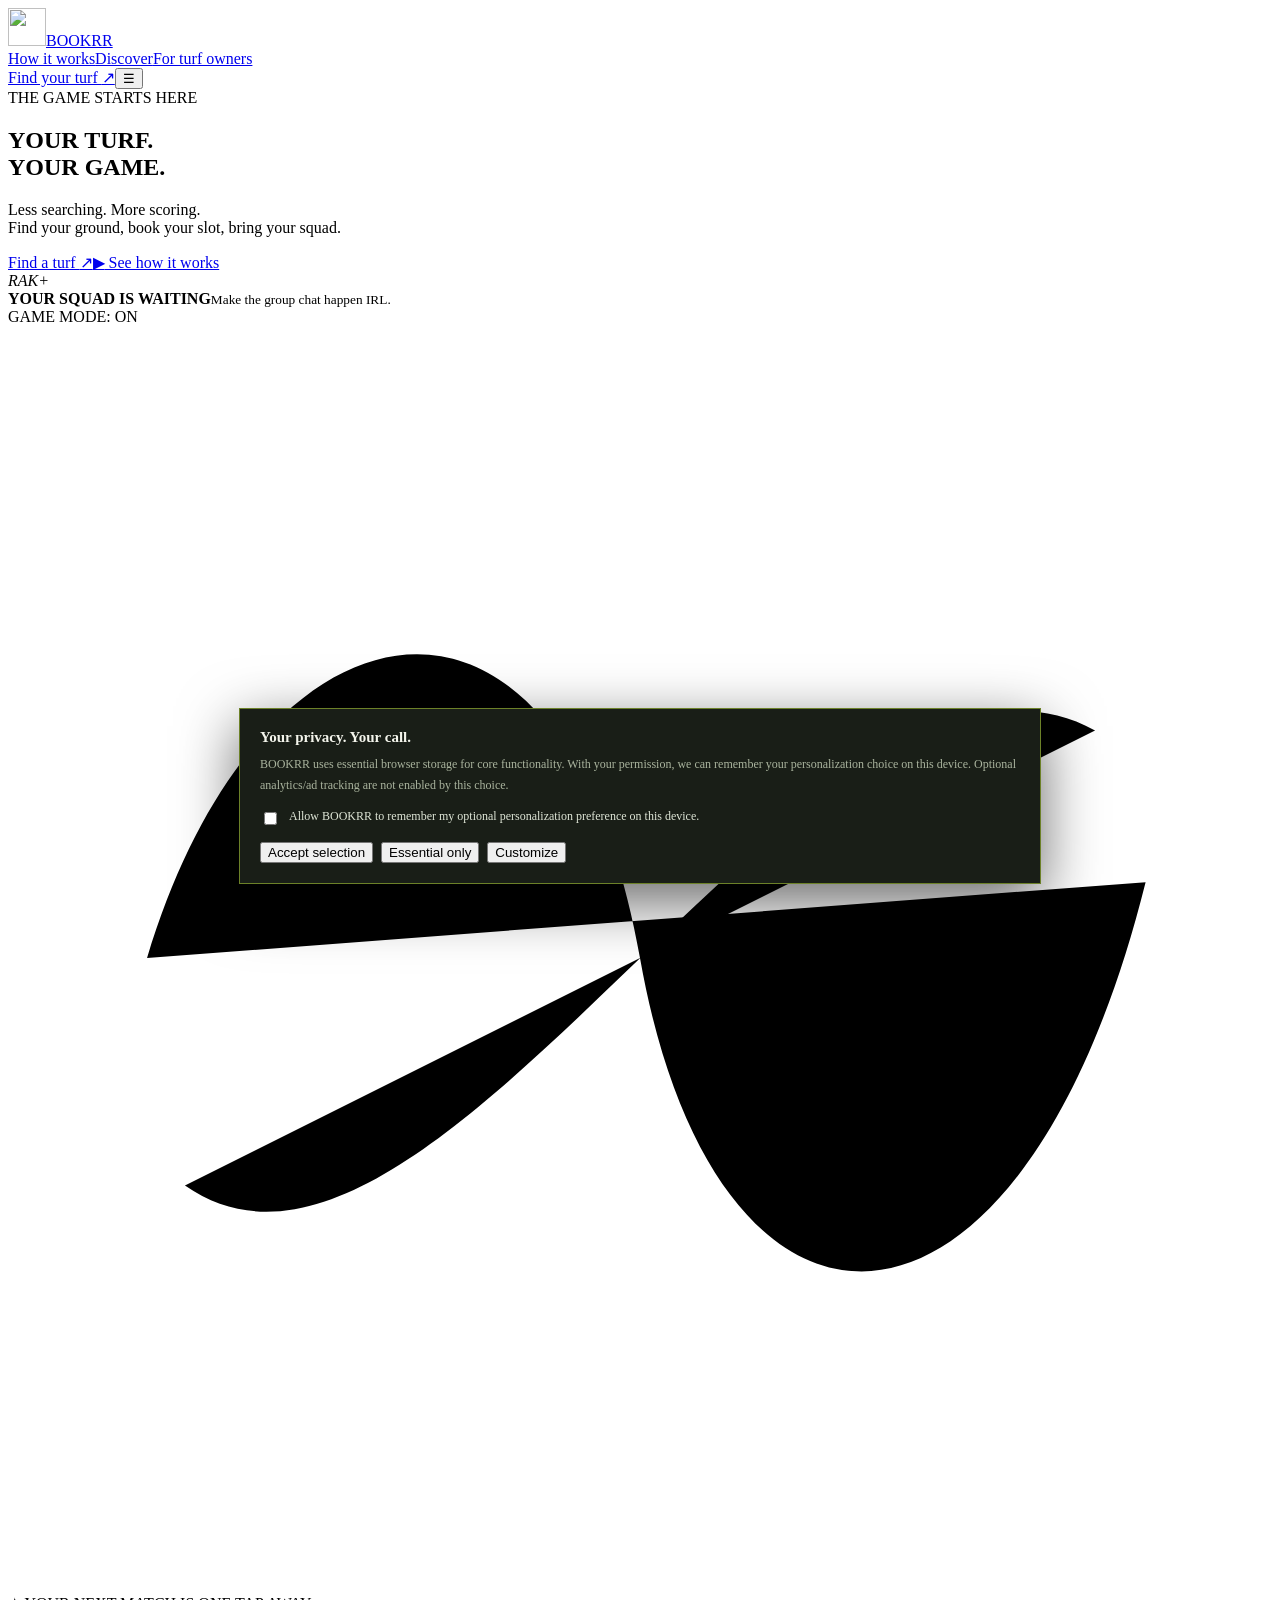
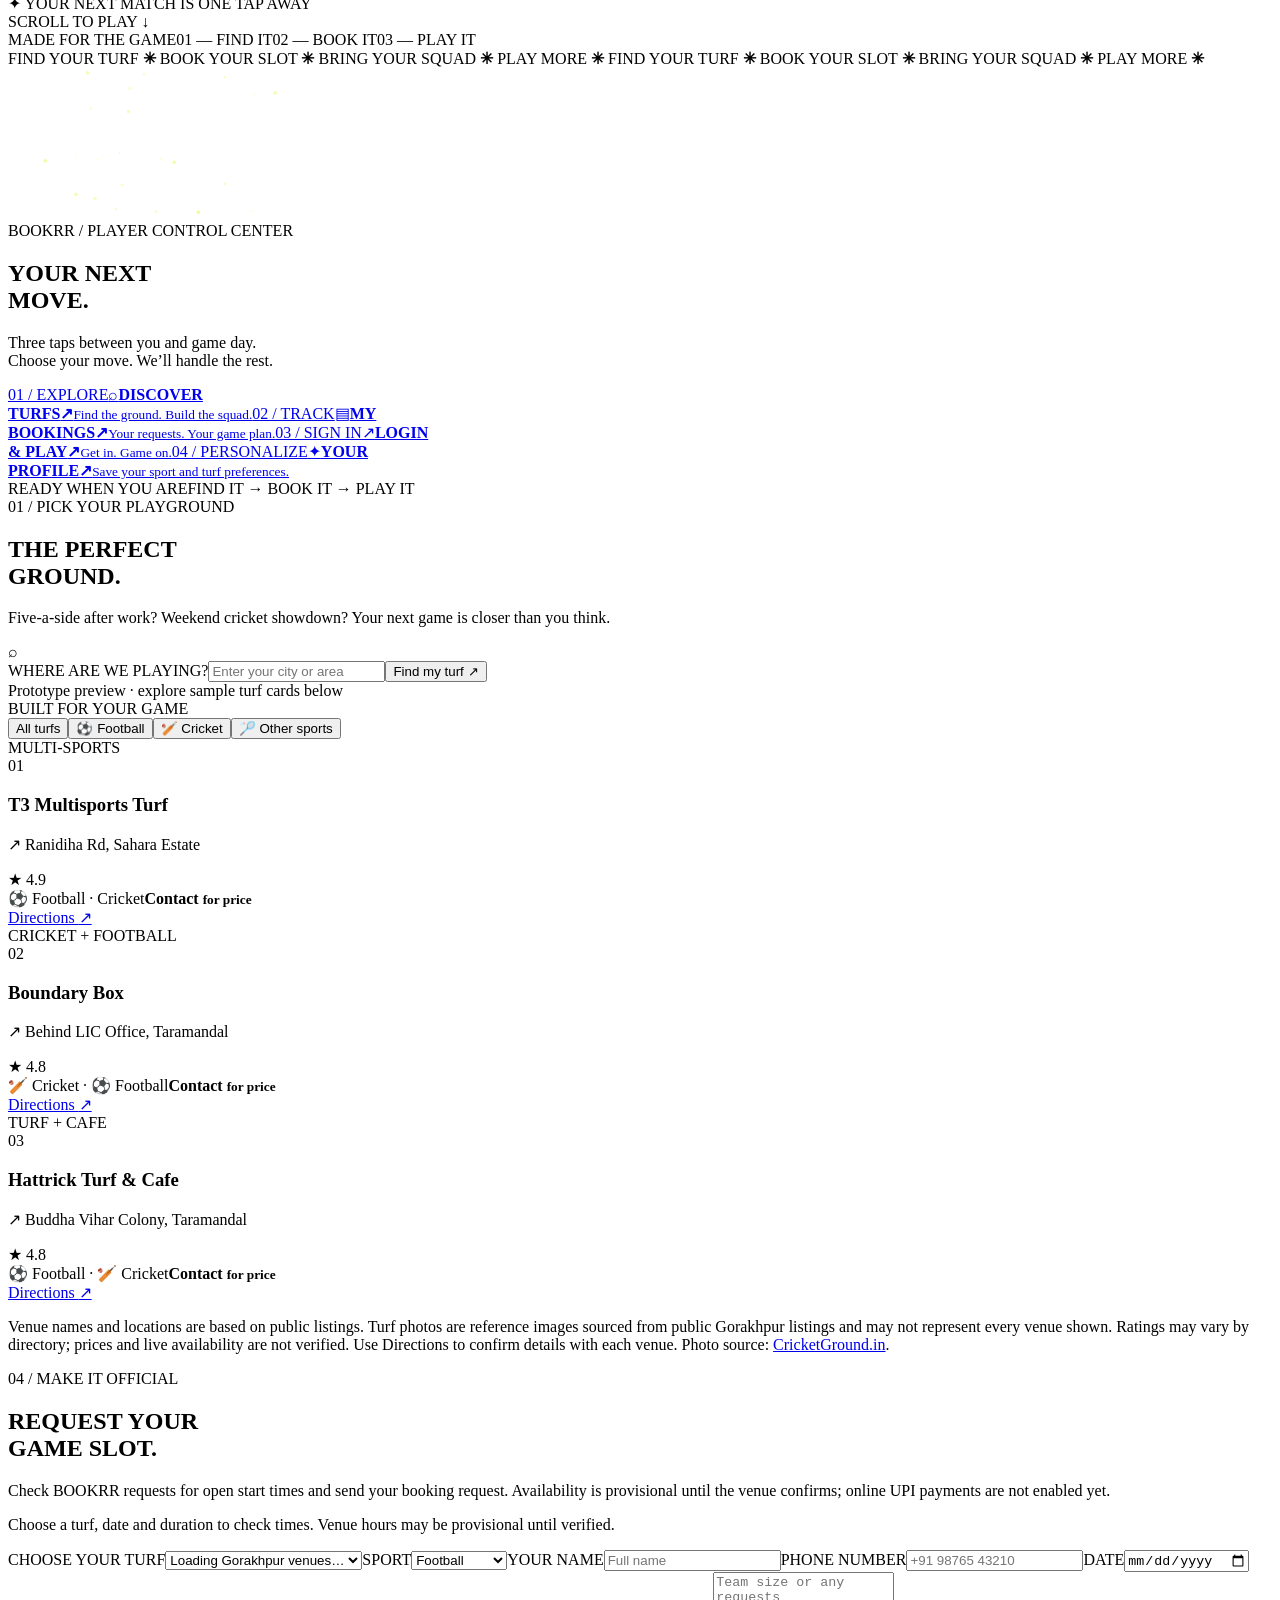
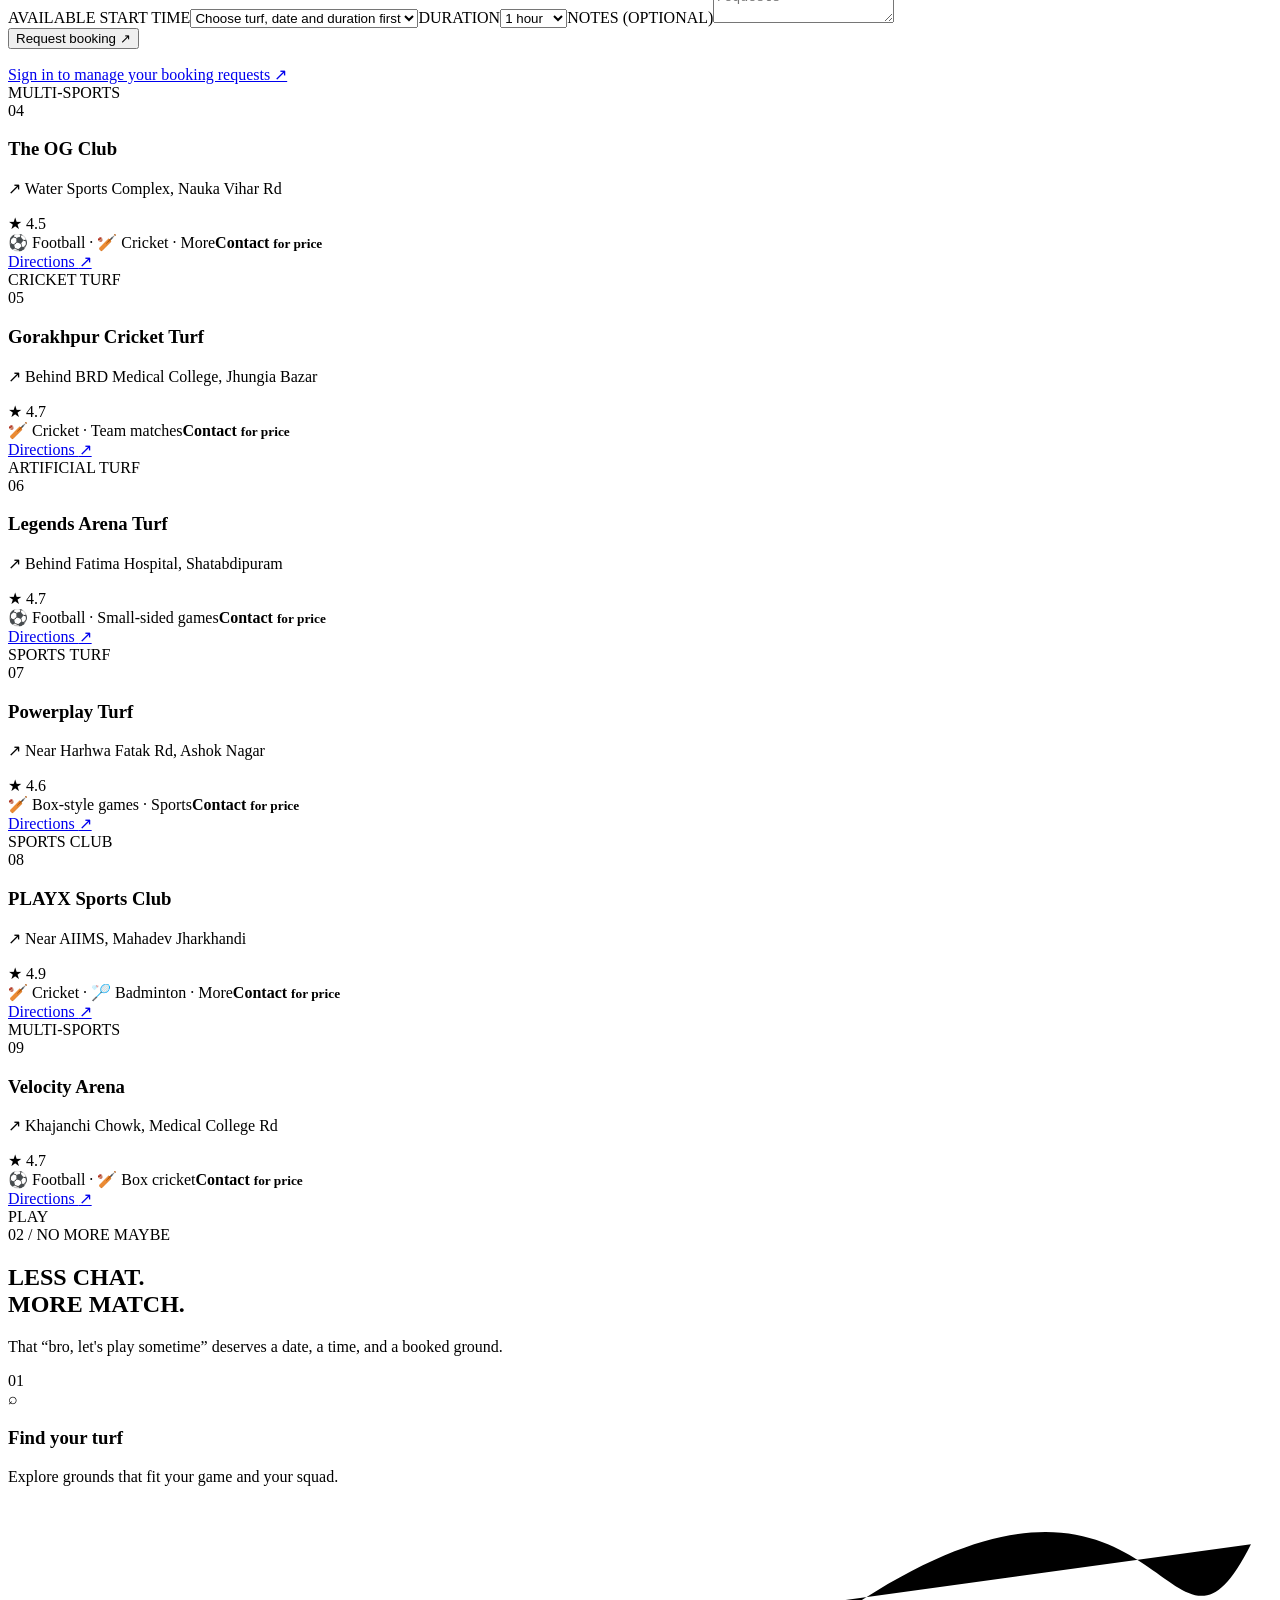
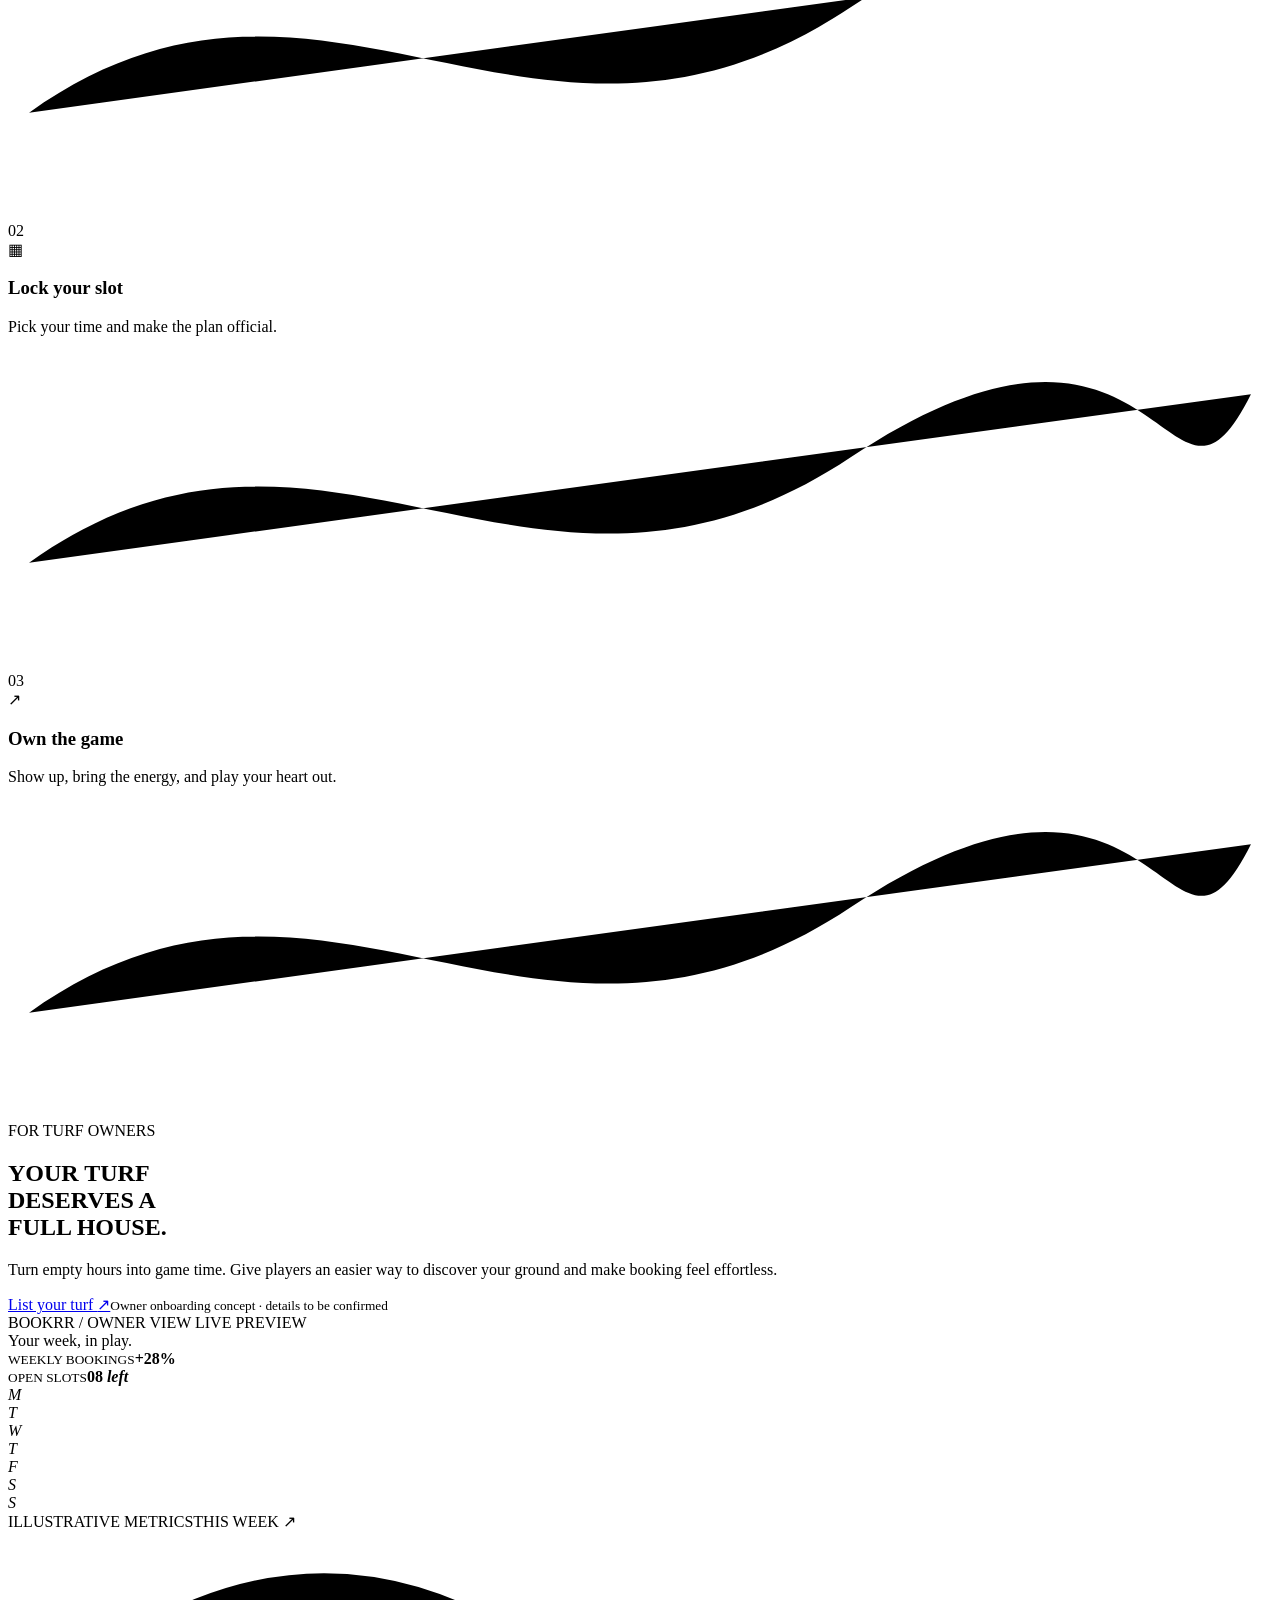
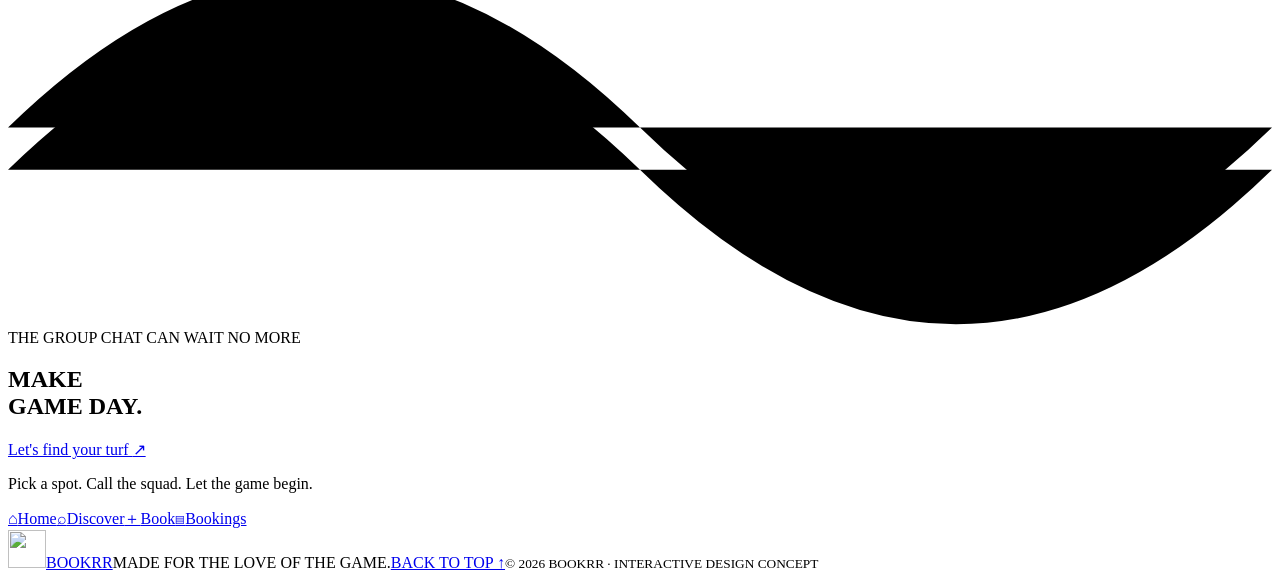
==== public/index.html @ 5f9d7637 "Ask customers for optional profile details and privacy choices for personalized BOOKRR experiences. " ====
<!doctype html>
<html lang="en"><head><meta charset="utf-8"><meta name="viewport" content="width=device-width,initial-scale=1"><meta name="theme-color" content="#10140f"><meta name="mobile-web-app-capable" content="yes"><meta name="apple-mobile-web-app-capable" content="yes"><meta name="apple-mobile-web-app-status-bar-style" content="black-translucent"><meta name="apple-mobile-web-app-title" content="BOOKRR"><link rel="manifest" href="/manifest.webmanifest"><link rel="icon" href="/icon.svg" type="image/svg+xml"><title>BOOKRR — Your turf. Your game.</title><link rel="stylesheet" href="/theme.css"><link rel="preconnect" href="https://fonts.googleapis.com"><link href="https://fonts.googleapis.com/css2?family=Barlow+Condensed:wght@500;600;700;800;900&family=DM+Sans:wght@400;500;600;700&display=swap" rel="stylesheet"><script src="https://cdn.tailwindcss.com"></script><script defer src="/app.js"></script></head><body><div class="grain"></div><nav class="nav"><a class="brand" href="#top"><img class="brand-logo" src="/icon.svg" alt="" width="38" height="38">BOOKRR</a><div class="nav-links"><a href="#how">How it works</a><a href="#discover">Discover</a><a href="/owner.html">For turf owners</a></div><a class="nav-cta" href="#discover">Find your turf <span>↗</span></a><button class="menu-toggle" aria-label="Toggle navigation">☰</button></nav><main id="top"><section class="hero"><div class="hero-copy"><div class="eyebrow"><span class="live-dot"></span> THE GAME STARTS HERE</div><h1>YOUR TURF.<br><span class="outline-word">YOUR</span> <span class="lime-word">GAME.</span></h1><p class="hero-sub">Less searching. More scoring.<br>Find your ground, book your slot, bring your squad.</p><div class="hero-actions"><a class="btn-lime magnetic" href="#discover">Find a turf <span>↗</span></a><a class="play-link" href="#how"><span class="play-icon">▶</span> See how it works</a></div><div class="hero-proof"><div class="avatar-stack"><i>R</i><i>A</i><i>K</i><i>+</i></div><div><strong>YOUR SQUAD IS WAITING</strong><small>Make the group chat happen IRL.</small></div></div></div><div class="hero-art" aria-label="Illustrated football floating over a glowing turf"><div class="orbit orbit-one"></div><div class="orbit orbit-two"></div><div class="art-tag tag-top"><span class="live-dot"></span> GAME MODE: ON</div><div class="stadium-glow"></div><div class="pitch"><div class="pitch-line midline"></div><div class="pitch-circle"></div><div class="pitch-box box-left"></div><div class="pitch-box box-right"></div><svg class="draw-lines" viewBox="0 0 500 500" aria-hidden="true"><path d="M55 250 C100 100 220 80 250 250 S400 420 450 220"/><path d="M70 340 C170 410 320 100 430 160"/></svg></div><div class="ball-wrap"><div class="ball-shadow"></div><div class="ball"><div class="ball-panel"></div><div class="ball-panel p2"></div><div class="ball-panel p3"></div><div class="ball-panel p4"></div></div></div><div class="art-tag tag-bottom"><span>✦</span> YOUR NEXT MATCH IS ONE TAP AWAY</div><div class="scroll-cue">SCROLL TO PLAY <span>↓</span></div></div><div class="hero-bottomline"><span>MADE FOR THE GAME</span><span>01 — FIND IT</span><span>02 — BOOK IT</span><span>03 — PLAY IT</span></div></section><div class="ticker" aria-label="Find. Book. Play."><div class="ticker-track"><span>FIND YOUR TURF <b>✳</b> BOOK YOUR SLOT <b>✳</b> BRING YOUR SQUAD <b>✳</b> PLAY MORE <b>✳</b> FIND YOUR TURF <b>✳</b> BOOK YOUR SLOT <b>✳</b> BRING YOUR SQUAD <b>✳</b> PLAY MORE <b>✳</b></div></div><section class="play-hub" id="play-hub"><canvas id="hubFx" aria-hidden="true"></canvas><div class="hub-gridlines" aria-hidden="true"></div><div class="hub-inner"><div class="eyebrow"><span class="live-dot"></span> BOOKRR / PLAYER CONTROL CENTER</div><div class="hub-heading"><h2>YOUR NEXT<br><span>MOVE.</span></h2><p>Three taps between you and game day.<br>Choose your move. We’ll handle the rest.</p></div><div class="hub-cards"><a class="hub-card hub-discover" href="#discover"><span class="hub-card-no">01 / EXPLORE</span><span class="hub-card-icon">⌕</span><strong>DISCOVER<br>TURFS<span class="hub-arrow">↗</span></strong><small>Find the ground. Build the squad.</small><span class="hub-card-line"></span></a><a class="hub-card hub-bookings" href="/my-bookings.html"><span class="hub-card-no">02 / TRACK</span><span class="hub-card-icon">▤</span><strong>MY<br>BOOKINGS<span class="hub-arrow">↗</span></strong><small>Your requests. Your game plan.</small><span class="hub-card-line"></span></a><a class="hub-card hub-login" href="/login?next=%2Fmy-bookings.html"><span class="hub-card-no">03 / SIGN IN</span><span class="hub-card-icon">↗</span><strong>LOGIN<br>&amp; PLAY<span class="hub-arrow">↗</span></strong><small>Get in. Game on.</small><span class="hub-card-line"></span></a><a class="hub-card hub-login" href="/profile.html"><span class="hub-card-no">04 / PERSONALIZE</span><span class="hub-card-icon">✦</span><strong>YOUR<br>PROFILE<span class="hub-arrow">↗</span></strong><small>Save your sport and turf preferences.</small><span class="hub-card-line"></span></a></div><div class="hub-footer"><span><i></i> READY WHEN YOU ARE</span><span>FIND IT <b>→</b> BOOK IT <b>→</b> PLAY IT</span></div></div></section><section class="section discover" id="discover"><div class="section-head reveal"><div><div class="eyebrow">01 / PICK YOUR PLAYGROUND</div><h2>THE PERFECT<br><span class="lime-word">GROUND.</span></h2></div><p>Five-a-side after work? Weekend cricket showdown? Your next game is closer than you think.</p></div><div class="search-panel reveal"><div class="search-icon">⌕</div><label for="city">WHERE ARE WE PLAYING?</label><input id="city" type="text" placeholder="Enter your city or area" autocomplete="address-level2"><button id="searchBtn" class="btn-lime">Find my turf <span>↗</span></button><div id="searchNote" class="search-note" aria-live="polite">Prototype preview · explore sample turf cards below</div></div><div class="filter-row reveal"><span>BUILT FOR YOUR GAME</span><div class="filters"><button class="filter active" data-filter="all">All turfs</button><button class="filter" data-filter="football">⚽ Football</button><button class="filter" data-filter="cricket">🏏 Cricket</button><button class="filter" data-filter="box">🏸 Other sports</button></div></div><div class="turf-grid"><article class="turf-card reveal" data-sport="football"><div class="turf-image image-one photo-turf photo-day"><span class="image-chip">MULTI-SPORTS</span><div class="mini-pitch"><span></span></div><span class="image-number">01</span></div><div class="turf-info"><div><h3>T3 Multisports Turf</h3><p>↗ Ranidiha Rd, Sahara Estate</p></div><span class="rating">★ 4.9</span></div><div class="turf-meta"><span>⚽ Football · Cricket</span><strong>Contact <small>for price</small></strong></div><a class="card-book" href="https://www.google.com/maps/search/?api=1&query=T3+Multisports+Turf+Gorakhpur" target="_blank" rel="noopener">Directions <span>↗</span></a></article><article class="turf-card reveal" data-sport="cricket"><div class="turf-image image-two photo-turf photo-night"><span class="image-chip">CRICKET + FOOTBALL</span><div class="mini-pitch cricket-pitch"><span></span></div><span class="image-number">02</span></div><div class="turf-info"><div><h3>Boundary Box</h3><p>↗ Behind LIC Office, Taramandal</p></div><span class="rating">★ 4.8</span></div><div class="turf-meta"><span>🏏 Cricket · ⚽ Football</span><strong>Contact <small>for price</small></strong></div><a class="card-book" href="https://www.google.com/maps/search/?api=1&query=Boundary+Box+Taramandal+Gorakhpur" target="_blank" rel="noopener">Directions <span>↗</span></a></article><article class="turf-card reveal" data-sport="football"><div class="turf-image image-three photo-turf photo-day"><span class="image-chip">TURF + CAFE</span><div class="mini-pitch"><span></span></div><span class="image-number">03</span></div><div class="turf-info"><div><h3>Hattrick Turf &amp; Cafe</h3><p>↗ Buddha Vihar Colony, Taramandal</p></div><span class="rating">★ 4.8</span></div><div class="turf-meta"><span>⚽ Football · 🏏 Cricket</span><strong>Contact <small>for price</small></strong></div><a class="card-book" href="https://www.google.com/maps/search/?api=1&query=Hattrick+Turf+and+Cafe+Gorakhpur" target="_blank" rel="noopener">Directions <span>↗</span></a></article></div><p class="demo-disclaimer">Venue names and locations are based on public listings. Turf photos are reference images sourced from public Gorakhpur listings and may not represent every venue shown. Ratings may vary by directory; prices and live availability are not verified. Use Directions to confirm details with each venue. Photo source: <a href="https://cricketground.in/cricket-grounds-in-gorakhpur" target="_blank" rel="noopener">CricketGround.in</a>.</p><section class="booking-panel reveal" id="book"><div class="eyebrow">04 / MAKE IT OFFICIAL</div><h2>REQUEST YOUR<br><span class="lime-word">GAME SLOT.</span></h2><p class="booking-intro">Check BOOKRR requests for open start times and send your booking request. Availability is provisional until the venue confirms; online UPI payments are not enabled yet.</p><p id="availabilityNote" class="search-note" aria-live="polite">Choose a turf, date and duration to check times. Venue hours may be provisional until verified.</p><form id="bookingForm"><div class="booking-fields"><label>CHOOSE YOUR TURF<select id="venueSelect" name="venue_id" required><option value="">Loading Gorakhpur venues…</option></select></label><label>SPORT<select id="sportSelect" name="sport" required><option value="Football">Football</option><option value="Cricket">Cricket</option><option value="Badminton">Badminton</option><option value="Other sports">Other sports</option></select></label><label>YOUR NAME<input name="customer_name" required minlength="2" maxlength="80" autocomplete="name" placeholder="Full name"></label><label>PHONE NUMBER<input name="contact_phone" required inputmode="tel" autocomplete="tel" placeholder="+91 98765 43210"></label><label>DATE<input name="booking_date" id="bookingDate" type="date" required></label><label>AVAILABLE START TIME<select name="start_time" id="startTimeSelect" required><option value="">Choose turf, date and duration first</option></select></label><label>DURATION<select name="duration_hours"><option value="1">1 hour</option><option value="2">2 hours</option><option value="3">3 hours</option><option value="4">4 hours</option></select></label><label class="wide-field">NOTES (OPTIONAL)<textarea name="notes" maxlength="500" rows="3" placeholder="Team size or any requests"></textarea></label></div><button class="btn-lime booking-submit" type="submit">Request booking <span>↗</span></button><p id="bookingMessage" class="booking-message" role="status" aria-live="polite"></p></form><a class="my-bookings-link" href="/login?next=%2Fmy-bookings">Sign in to manage your booking requests ↗</a></section><div class="turf-grid more-turfs"><article class="turf-card reveal" data-sport="football"><div class="turf-image image-one photo-turf photo-day"><span class="image-chip">MULTI-SPORTS</span><div class="mini-pitch"><span></span></div><span class="image-number">04</span></div><div class="turf-info"><div><h3>The OG Club</h3><p>↗ Water Sports Complex, Nauka Vihar Rd</p></div><span class="rating">★ 4.5</span></div><div class="turf-meta"><span>⚽ Football · 🏏 Cricket · More</span><strong>Contact <small>for price</small></strong></div><a class="card-book" href="https://www.google.com/maps/search/?api=1&query=The+OG+Club+Multi+Sports+Arena+Gorakhpur" target="_blank" rel="noopener">Directions <span>↗</span></a></article><article class="turf-card reveal" data-sport="cricket"><div class="turf-image image-two photo-turf photo-night"><span class="image-chip">CRICKET TURF</span><div class="mini-pitch cricket-pitch"><span></span></div><span class="image-number">05</span></div><div class="turf-info"><div><h3>Gorakhpur Cricket Turf</h3><p>↗ Behind BRD Medical College, Jhungia Bazar</p></div><span class="rating">★ 4.7</span></div><div class="turf-meta"><span>🏏 Cricket · Team matches</span><strong>Contact <small>for price</small></strong></div><a class="card-book" href="https://www.google.com/maps/search/?api=1&query=Gorakhpur+Cricket+Turf+BRD+Medical+College" target="_blank" rel="noopener">Directions <span>↗</span></a></article><article class="turf-card reveal" data-sport="football"><div class="turf-image image-three photo-turf photo-day"><span class="image-chip">ARTIFICIAL TURF</span><div class="mini-pitch"><span></span></div><span class="image-number">06</span></div><div class="turf-info"><div><h3>Legends Arena Turf</h3><p>↗ Behind Fatima Hospital, Shatabdipuram</p></div><span class="rating">★ 4.7</span></div><div class="turf-meta"><span>⚽ Football · Small-sided games</span><strong>Contact <small>for price</small></strong></div><a class="card-book" href="https://www.google.com/maps/search/?api=1&query=Legends+Arena+Turf+Gorakhpur" target="_blank" rel="noopener">Directions <span>↗</span></a></article><article class="turf-card reveal" data-sport="cricket"><div class="turf-image image-two photo-turf photo-night"><span class="image-chip">SPORTS TURF</span><div class="mini-pitch cricket-pitch"><span></span></div><span class="image-number">07</span></div><div class="turf-info"><div><h3>Powerplay Turf</h3><p>↗ Near Harhwa Fatak Rd, Ashok Nagar</p></div><span class="rating">★ 4.6</span></div><div class="turf-meta"><span>🏏 Box-style games · Sports</span><strong>Contact <small>for price</small></strong></div><a class="card-book" href="https://www.google.com/maps/search/?api=1&query=Powerplay+Turf+Gorakhpur" target="_blank" rel="noopener">Directions <span>↗</span></a></article><article class="turf-card reveal" data-sport="cricket"><div class="turf-image image-three photo-turf photo-day"><span class="image-chip">SPORTS CLUB</span><div class="mini-pitch cricket-pitch"><span></span></div><span class="image-number">08</span></div><div class="turf-info"><div><h3>PLAYX Sports Club</h3><p>↗ Near AIIMS, Mahadev Jharkhandi</p></div><span class="rating">★ 4.9</span></div><div class="turf-meta"><span>🏏 Cricket · 🏸 Badminton · More</span><strong>Contact <small>for price</small></strong></div><a class="card-book" href="https://www.google.com/maps/search/?api=1&query=PLAYX+Sports+Club+Gorakhpur" target="_blank" rel="noopener">Directions <span>↗</span></a></article><article class="turf-card reveal" data-sport="football"><div class="turf-image image-one photo-turf photo-day"><span class="image-chip">MULTI-SPORTS</span><div class="mini-pitch"><span></span></div><span class="image-number">09</span></div><div class="turf-info"><div><h3>Velocity Arena</h3><p>↗ Khajanchi Chowk, Medical College Rd</p></div><span class="rating">★ 4.7</span></div><div class="turf-meta"><span>⚽ Football · 🏏 Box cricket</span><strong>Contact <small>for price</small></strong></div><a class="card-book" href="https://www.google.com/maps/search/?api=1&query=Velocity+Arena+Gorakhpur" target="_blank" rel="noopener">Directions <span>↗</span></a></article></div></section><section class="manifesto" id="how"><div class="manifesto-back">PLAY</div><div class="manifesto-inner reveal"><div class="eyebrow">02 / NO MORE MAYBE</div><h2>LESS CHAT.<br><span class="lime-word">MORE MATCH.</span></h2><p>That “bro, let's play sometime” deserves a date, a time, and a booked ground.</p><div class="steps"><div class="step"><span class="step-num">01</span><div class="step-icon">⌕</div><h3>Find your turf</h3><p>Explore grounds that fit your game and your squad.</p><svg viewBox="0 0 120 30"><path d="M2 20 C30 0 50 30 80 10 S110 20 118 4"/></svg></div><div class="step"><span class="step-num">02</span><div class="step-icon">▦</div><h3>Lock your slot</h3><p>Pick your time and make the plan official.</p><svg viewBox="0 0 120 30"><path d="M2 20 C30 0 50 30 80 10 S110 20 118 4"/></svg></div><div class="step"><span class="step-num">03</span><div class="step-icon">↗</div><h3>Own the game</h3><p>Show up, bring the energy, and play your heart out.</p><svg viewBox="0 0 120 30"><path d="M2 20 C30 0 50 30 80 10 S110 20 118 4"/></svg></div></div></div></section><section class="owners" id="owners"><div class="owner-orb"></div><div class="owner-copy reveal"><div class="eyebrow"><span class="live-dot"></span> FOR TURF OWNERS</div><h2>YOUR TURF<br>DESERVES A<br><span class="lime-word">FULL HOUSE.</span></h2><p>Turn empty hours into game time. Give players an easier way to discover your ground and make booking feel effortless.</p><a class="btn-dark magnetic" href="mailto:hello@bookrr.in?subject=BOOKRR%20Turf%20Owner%20Enquiry">List your turf <span>↗</span></a><small>Owner onboarding concept · details to be confirmed</small></div><div class="owner-dashboard reveal"><div class="dash-top"><span>BOOKRR / OWNER VIEW</span><span class="dash-live"><i></i> LIVE PREVIEW</span></div><div class="dash-title">Your week, in play.</div><div class="dash-stats"><div><small>WEEKLY BOOKINGS</small><strong>+28%</strong></div><div><small>OPEN SLOTS</small><strong>08 <em>left</em></strong></div></div><div class="bar-chart" aria-label="Illustrative weekly booking activity"><div style="height:35%"><i>M</i></div><div style="height:55%"><i>T</i></div><div style="height:44%"><i>W</i></div><div style="height:78%"><i>T</i></div><div style="height:64%"><i>F</i></div><div class="bar-hot" style="height:95%"><i>S</i></div><div style="height:72%"><i>S</i></div></div><div class="dash-foot"><span>ILLUSTRATIVE METRICS</span><span>THIS WEEK ↗</span></div></div></section><section class="final-cta"><div class="cta-lines" aria-hidden="true"><svg viewBox="0 0 900 280"><path d="M0 140 Q225 -80 450 140 T900 140"/><path d="M0 170 Q225 -50 450 170 T900 170"/></svg></div><div class="eyebrow reveal">THE GROUP CHAT CAN WAIT NO MORE</div><h2 class="reveal">MAKE<br><span>GAME DAY.</span></h2><a class="btn-lime magnetic reveal" href="#discover">Let's find your turf <span>↗</span></a><p class="reveal">Pick a spot. Call the squad. Let the game begin.</p></section></main><nav class="app-tabbar" aria-label="App navigation"><a href="#top"><span>⌂</span>Home</a><a href="#discover"><span>⌕</span>Discover</a><a href="#book"><span>＋</span>Book</a><a href="/my-bookings"><span>▤</span>Bookings</a><button id="installApp" type="button" hidden><span>↓</span>Install</button></nav><footer><a class="brand" href="#top"><img class="brand-logo" src="/icon.svg" alt="" width="38" height="38">BOOKRR</a><span>MADE FOR THE LOVE OF THE GAME.</span><a href="#top">BACK TO TOP ↑</a><small>© 2026 BOOKRR · INTERACTIVE DESIGN CONCEPT</small></footer><div style="position:fixed;z-index:100;left:16px;right:16px;bottom:16px;max-width:760px;margin:auto;padding:20px;background:#191e17;border:1px solid #d5ff3f70;box-shadow:0 18px 60px #0009" id="privacyPanel" hidden><strong style="display:block;font-size:15px;color:#f3f4eb">Your privacy. Your call.</strong><p style="font-size:12px;line-height:1.7;color:#aab49e;margin:8px 0 14px">BOOKRR uses essential browser storage for core functionality. With your permission, we can remember your personalization choice on this device. Optional analytics/ad tracking are not enabled by this choice.</p><label style="display:flex;gap:9px;align-items:flex-start;color:#dfe6d7;font-size:12px;margin:0 0 14px"><input id="personalizeConsent" type="checkbox" style="accent-color:#d5ff3f;margin-top:3px"> Allow BOOKRR to remember my optional personalization preference on this device.</label><div style="display:flex;gap:8px;flex-wrap:wrap"><button id="privacyAccept" class="btn-lime" type="button">Accept selection</button><button id="privacyEssential" class="btn-dark" type="button">Essential only</button><button id="privacySettings" class="btn-dark" type="button">Customize</button></div></div><div class="toast" id="toast" role="status" aria-live="polite"></div><script>(()=>{const canvas=document.getElementById('hubFx');if(!canvas)return;const ctx=canvas.getContext('2d');if(!ctx)return;const reduced=window.matchMedia('(prefers-reduced-motion: reduce)').matches;let w=0,h=0,particles=[],last=0,raf=0;const resize=()=>{const r=canvas.getBoundingClientRect(),d=Math.min(window.devicePixelRatio||1,1.5);w=r.width;h=r.height;canvas.width=Math.round(w*d);canvas.height=Math.round(h*d);ctx.setTransform(d,0,0,d,0,0);particles=Array.from({length:Math.min(65,Math.max(24,Math.floor(w/14)))},()=>({x:Math.random()*w,y:Math.random()*h,vx:(Math.random()-.5)*.28,vy:-.12-Math.random()*.35,r:.5+Math.random()*1.5,a:.12+Math.random()*.35}))};const draw=t=>{raf=requestAnimationFrame(draw);if(reduced||t-last<1000/30)return;last=t;ctx.clearRect(0,0,w,h);for(const p of particles){p.x+=p.vx;p.y+=p.vy;if(p.y<-5){p.y=h+5;p.x=Math.random()*w}if(p.x<-5)p.x=w+5;if(p.x>w+5)p.x=-5;ctx.beginPath();ctx.arc(p.x,p.y,p.r,0,Math.PI*2);ctx.fillStyle='rgba(213,255,63,'+p.a+')';ctx.fill()}ctx.strokeStyle='rgba(213,255,63,.055)';ctx.lineWidth=.6;for(let i=0;i<particles.length;i++){for(let j=i+1;j<particles.length;j++){const a=particles[i],b=particles[j],dx=a.x-b.x,dy=a.y-b.y,dist=Math.hypot(dx,dy);if(dist<85){ctx.globalAlpha=(1-dist/85)*.35;ctx.beginPath();ctx.moveTo(a.x,a.y);ctx.lineTo(b.x,b.y);ctx.stroke()}}}ctx.globalAlpha=1};resize();window.addEventListener('resize',resize,{passive:true});if(!reduced)raf=requestAnimationFrame(draw);else{ctx.fillStyle='rgba(213,255,63,.25)';particles.forEach(p=>{ctx.beginPath();ctx.arc(p.x,p.y,p.r,0,Math.PI*2);ctx.fill()})}window.addEventListener('pagehide',()=>cancelAnimationFrame(raf),{once:true})})();</script><script>(()=>{const panel=document.getElementById('privacyPanel'),check=document.getElementById('personalizeConsent');if(!panel||!check)return;const key='bookrr_privacy_choice_v1';let saved=null;try{saved=localStorage.getItem(key)}catch{}if(!saved)panel.hidden=false;else{try{check.checked=JSON.parse(saved).personalization===true}catch{panel.hidden=false}}const save=personalization=>{try{localStorage.setItem(key,JSON.stringify({essential:true,personalization:!!personalization,updatedAt:new Date().toISOString()}));panel.hidden=true}catch{panel.hidden=true}};document.getElementById('privacyAccept').addEventListener('click',()=>save(check.checked));document.getElementById('privacyEssential').addEventListener('click',()=>{check.checked=false;save(false)});document.getElementById('privacySettings').addEventListener('click',()=>{check.focus();check.parentElement.style.outline='1px solid #d5ff3f';check.parentElement.style.padding='8px';});})();</script></body></html>
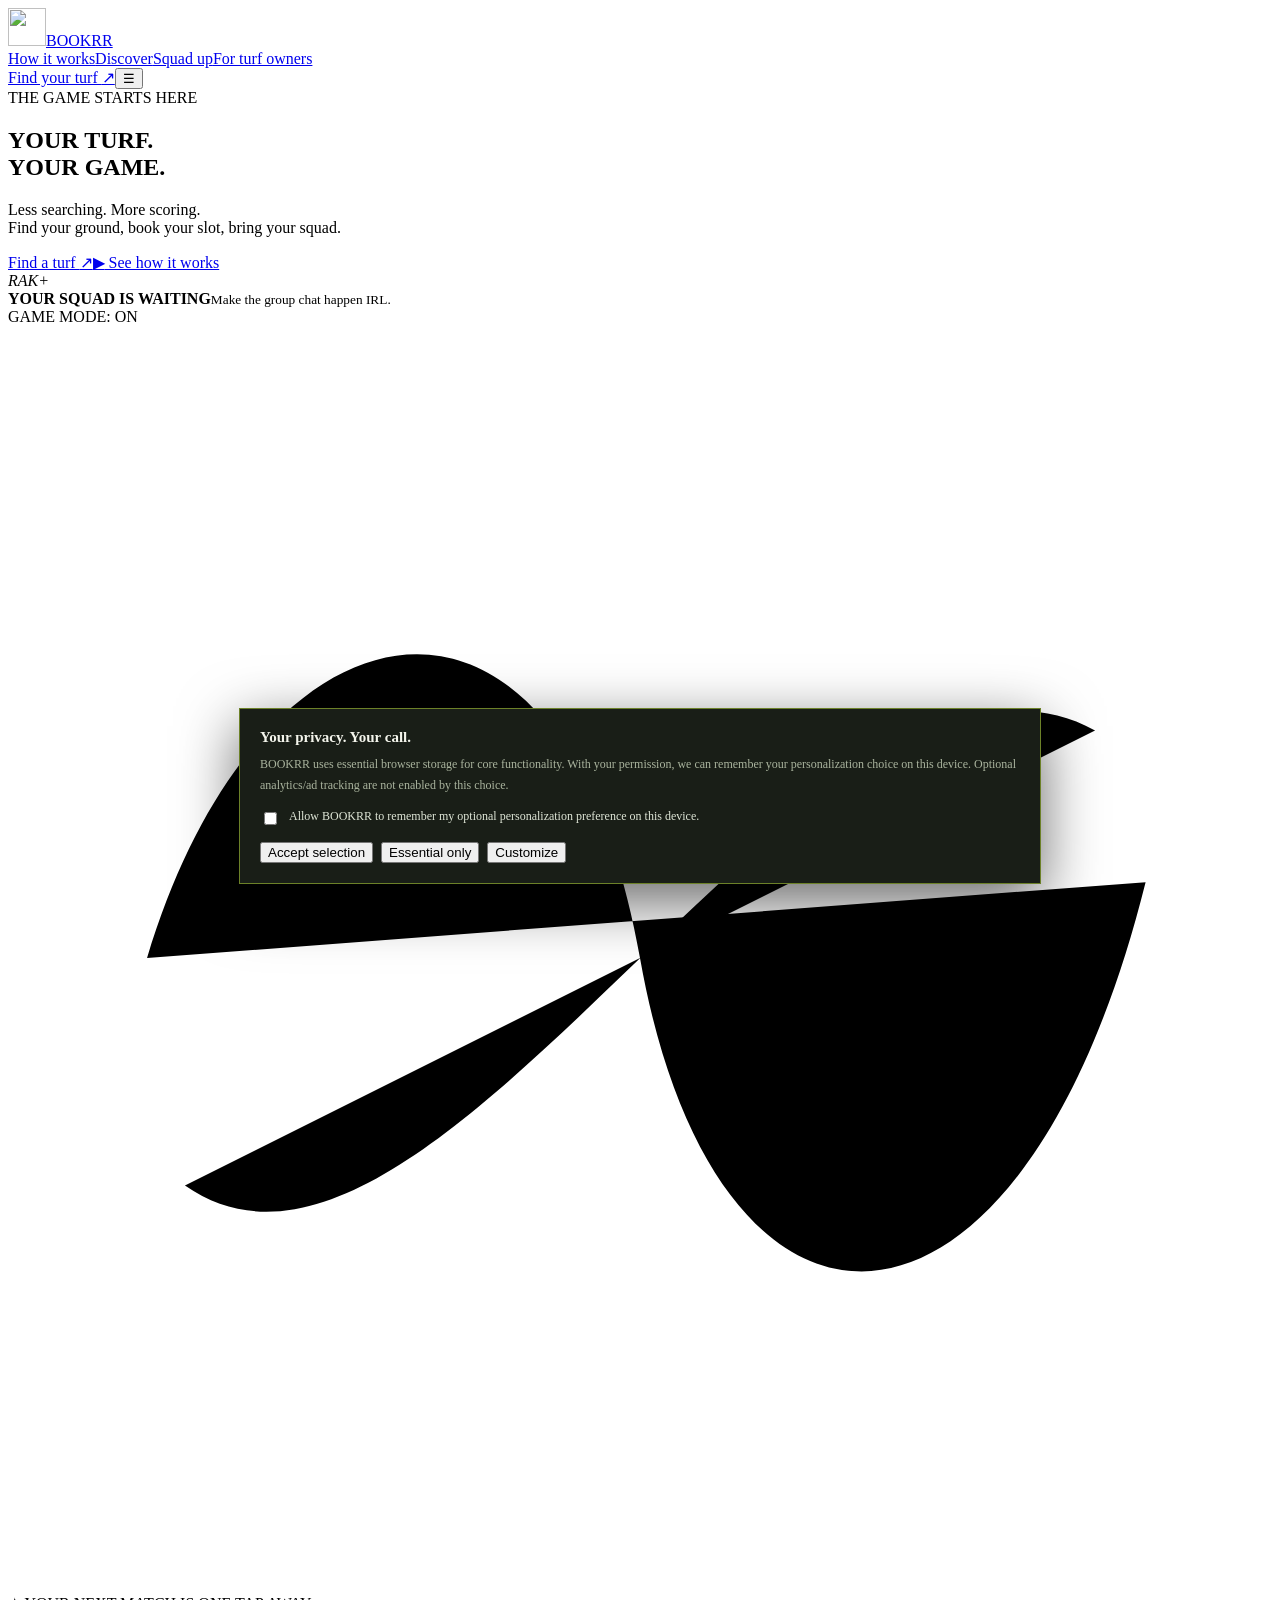
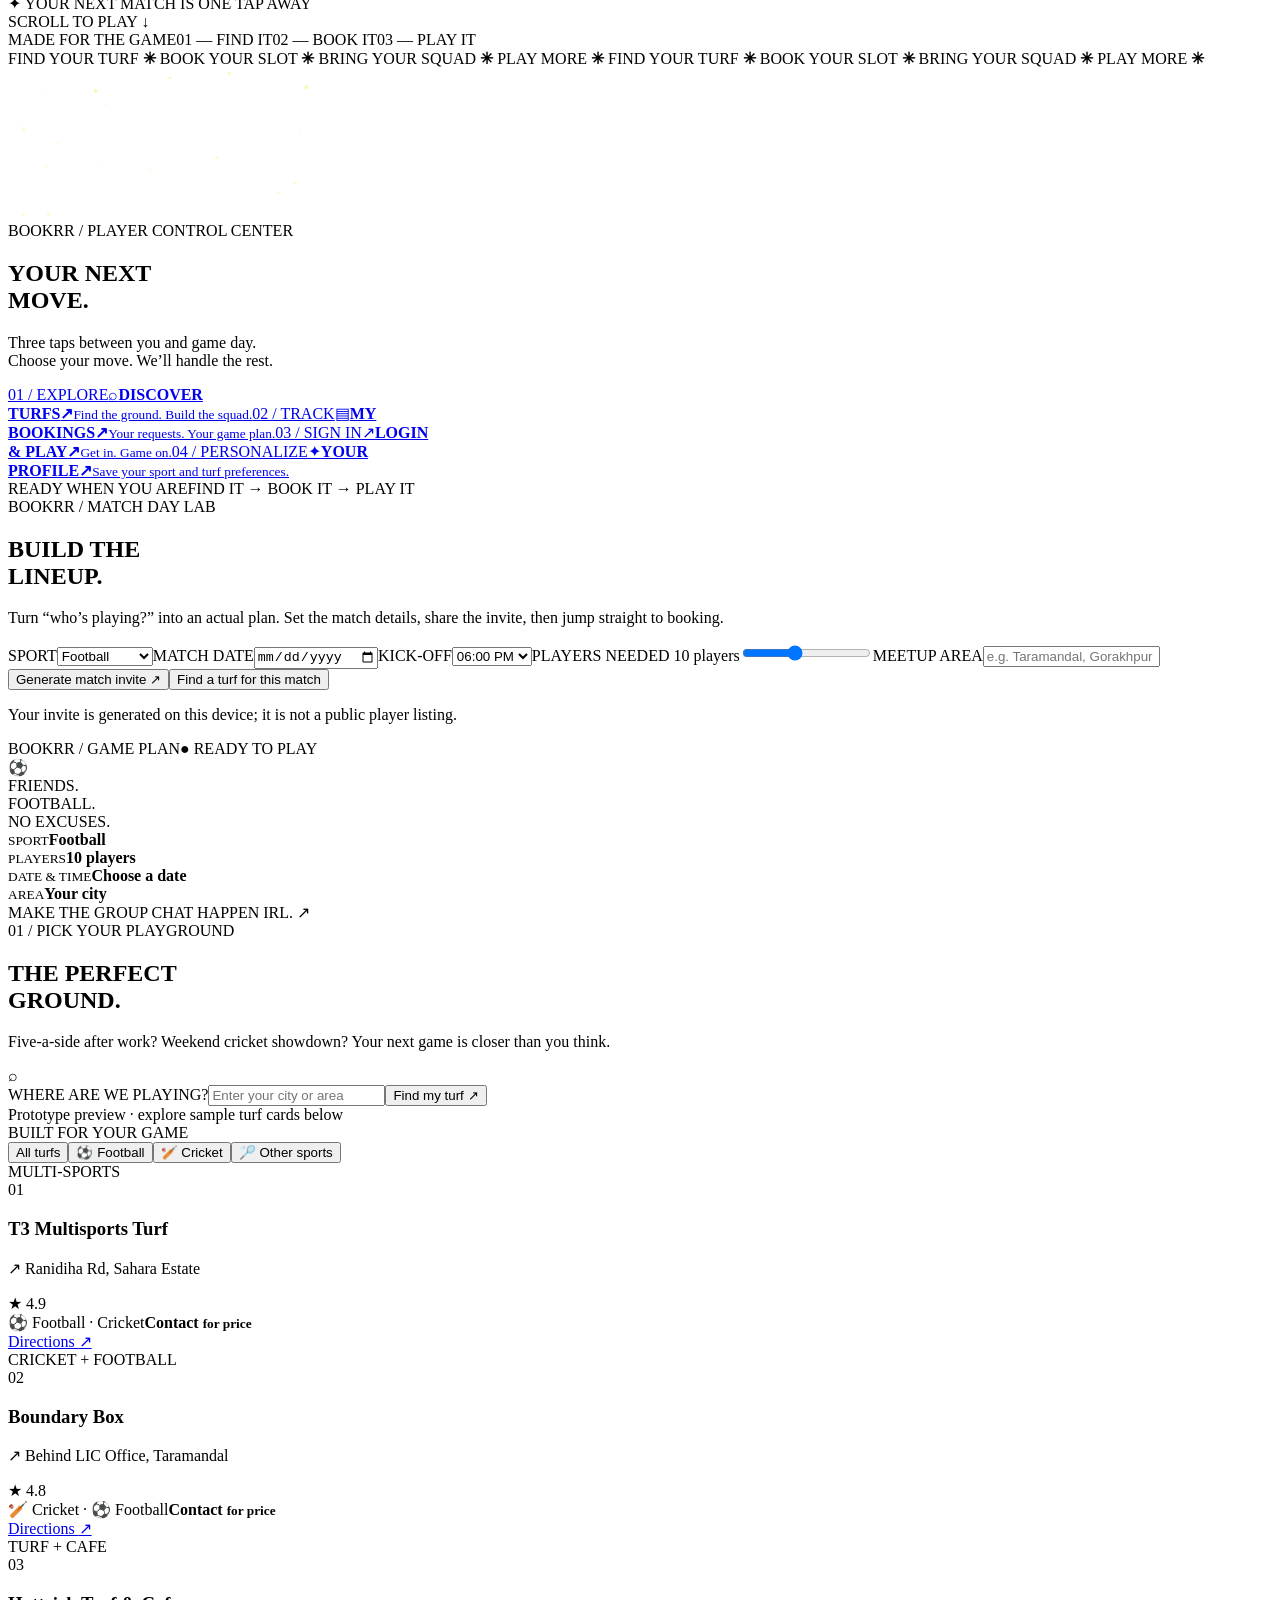
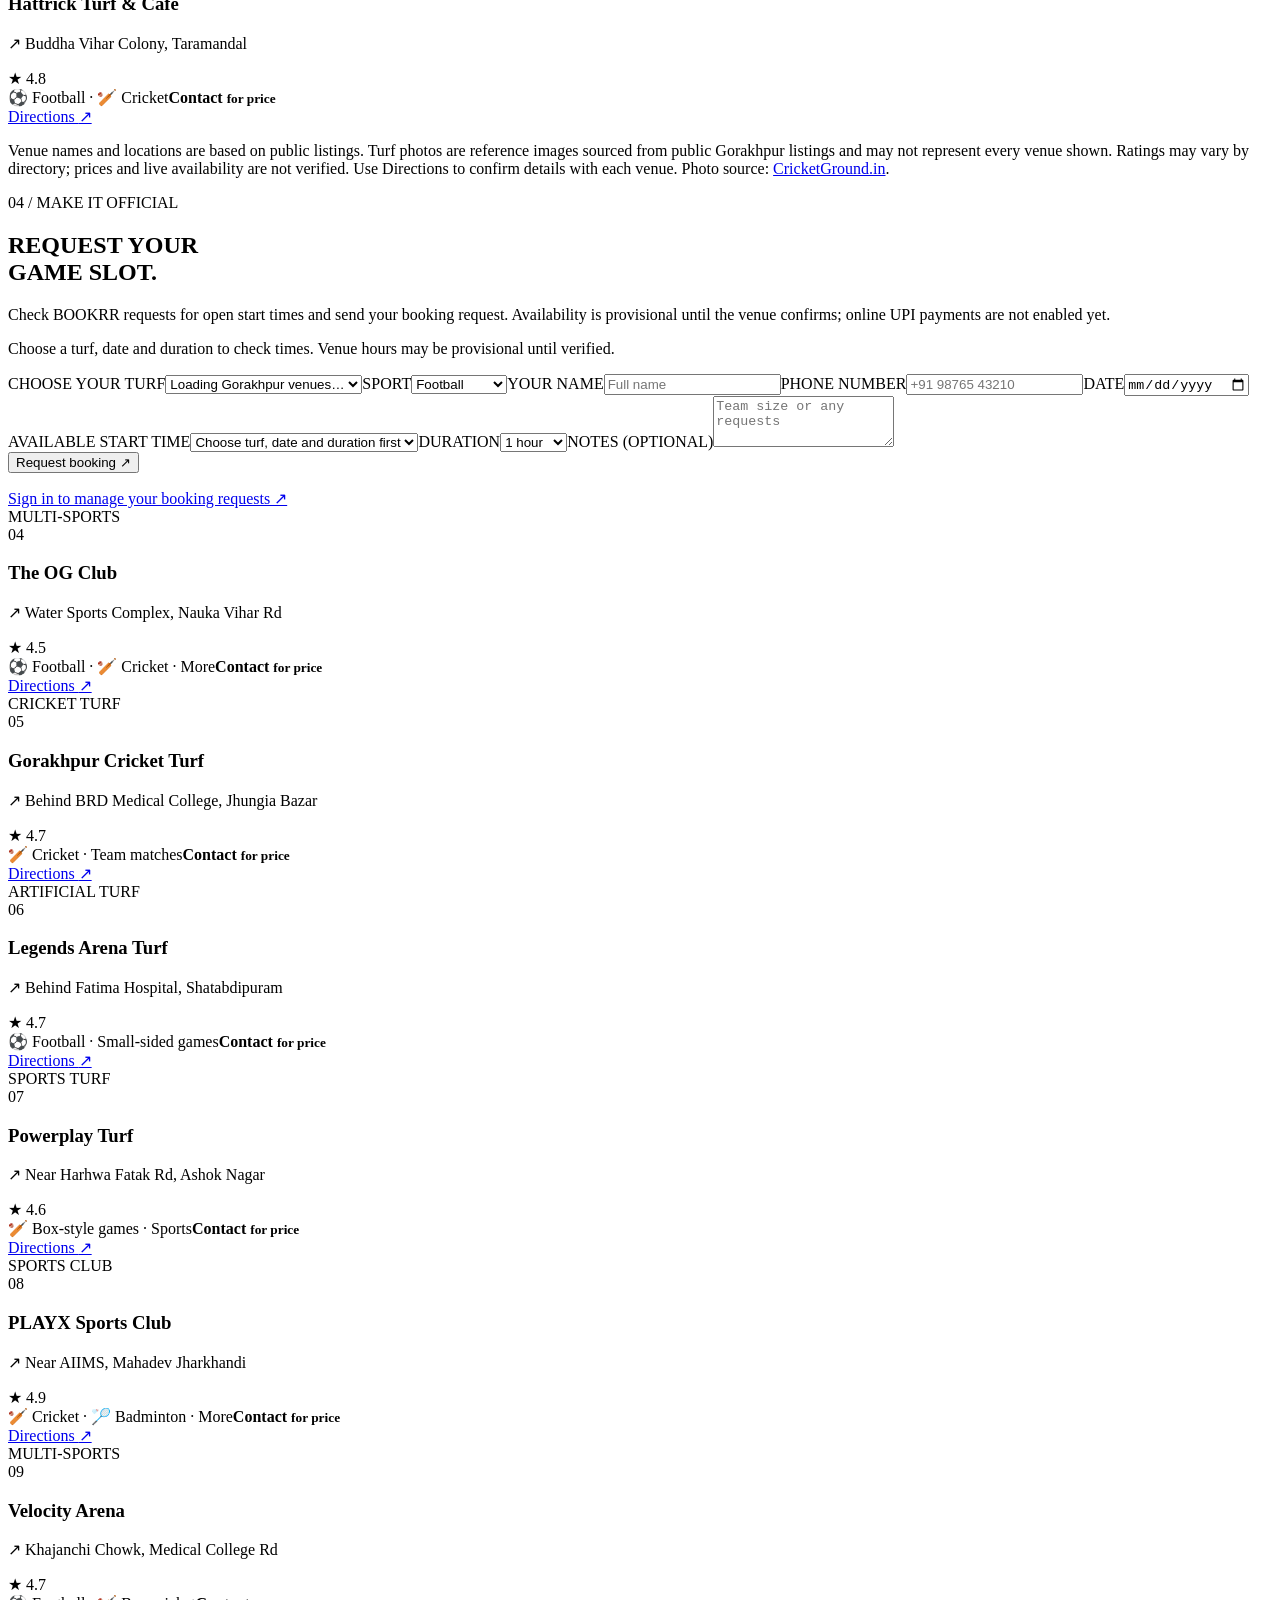
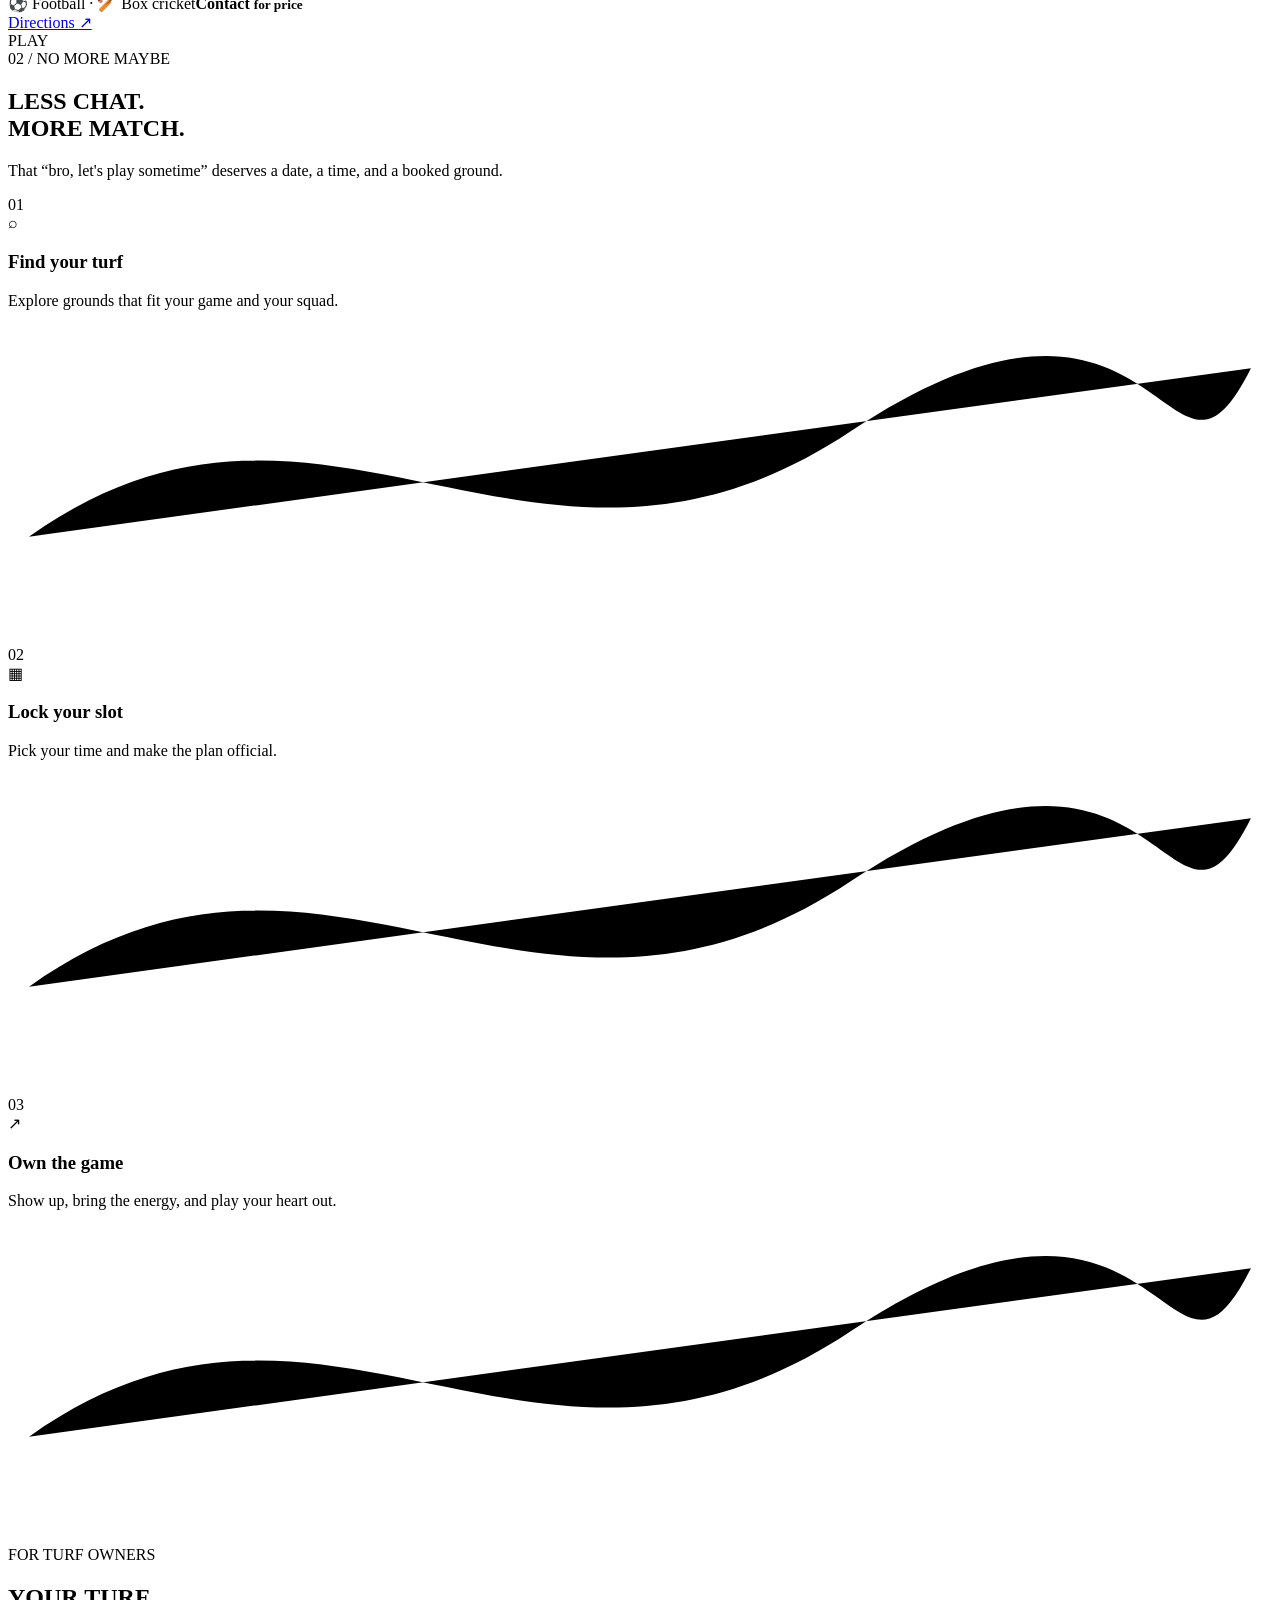
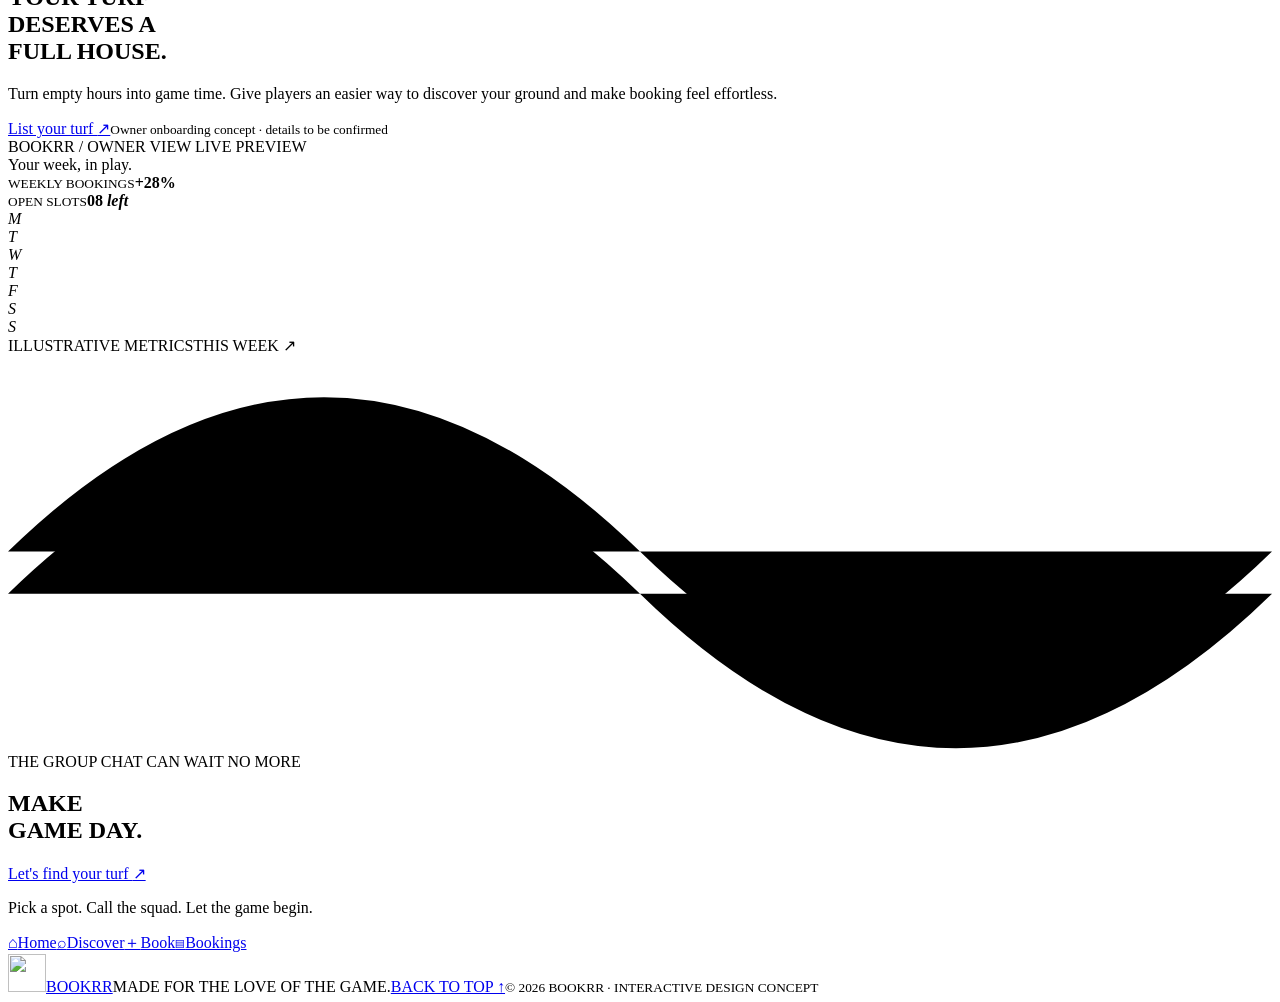
==== commit 86699110: "Do Customer Features and Crazy Sports Experience updates for BOOKRR. Added a real client-side venue " ====
--- a/public/index.html
+++ b/public/index.html
@@ -1,2 +1,2 @@
 <!doctype html>
-<html lang="en"><head><meta charset="utf-8"><meta name="viewport" content="width=device-width,initial-scale=1"><meta name="theme-color" content="#10140f"><meta name="mobile-web-app-capable" content="yes"><meta name="apple-mobile-web-app-capable" content="yes"><meta name="apple-mobile-web-app-status-bar-style" content="black-translucent"><meta name="apple-mobile-web-app-title" content="BOOKRR"><link rel="manifest" href="/manifest.webmanifest"><link rel="icon" href="/icon.svg" type="image/svg+xml"><title>BOOKRR — Your turf. Your game.</title><link rel="stylesheet" href="/theme.css"><link rel="preconnect" href="https://fonts.googleapis.com"><link href="https://fonts.googleapis.com/css2?family=Barlow+Condensed:wght@500;600;700;800;900&family=DM+Sans:wght@400;500;600;700&display=swap" rel="stylesheet"><script src="https://cdn.tailwindcss.com"></script><script defer src="/app.js"></script></head><body><div class="grain"></div><nav class="nav"><a class="brand" href="#top"><img class="brand-logo" src="/icon.svg" alt="" width="38" height="38">BOOKRR</a><div class="nav-links"><a href="#how">How it works</a><a href="#discover">Discover</a><a href="/owner.html">For turf owners</a></div><a class="nav-cta" href="#discover">Find your turf <span>↗</span></a><button class="menu-toggle" aria-label="Toggle navigation">☰</button></nav><main id="top"><section class="hero"><div class="hero-copy"><div class="eyebrow"><span class="live-dot"></span> THE GAME STARTS HERE</div><h1>YOUR TURF.<br><span class="outline-word">YOUR</span> <span class="lime-word">GAME.</span></h1><p class="hero-sub">Less searching. More scoring.<br>Find your ground, book your slot, bring your squad.</p><div class="hero-actions"><a class="btn-lime magnetic" href="#discover">Find a turf <span>↗</span></a><a class="play-link" href="#how"><span class="play-icon">▶</span> See how it works</a></div><div class="hero-proof"><div class="avatar-stack"><i>R</i><i>A</i><i>K</i><i>+</i></div><div><strong>YOUR SQUAD IS WAITING</strong><small>Make the group chat happen IRL.</small></div></div></div><div class="hero-art" aria-label="Illustrated football floating over a glowing turf"><div class="orbit orbit-one"></div><div class="orbit orbit-two"></div><div class="art-tag tag-top"><span class="live-dot"></span> GAME MODE: ON</div><div class="stadium-glow"></div><div class="pitch"><div class="pitch-line midline"></div><div class="pitch-circle"></div><div class="pitch-box box-left"></div><div class="pitch-box box-right"></div><svg class="draw-lines" viewBox="0 0 500 500" aria-hidden="true"><path d="M55 250 C100 100 220 80 250 250 S400 420 450 220"/><path d="M70 340 C170 410 320 100 430 160"/></svg></div><div class="ball-wrap"><div class="ball-shadow"></div><div class="ball"><div class="ball-panel"></div><div class="ball-panel p2"></div><div class="ball-panel p3"></div><div class="ball-panel p4"></div></div></div><div class="art-tag tag-bottom"><span>✦</span> YOUR NEXT MATCH IS ONE TAP AWAY</div><div class="scroll-cue">SCROLL TO PLAY <span>↓</span></div></div><div class="hero-bottomline"><span>MADE FOR THE GAME</span><span>01 — FIND IT</span><span>02 — BOOK IT</span><span>03 — PLAY IT</span></div></section><div class="ticker" aria-label="Find. Book. Play."><div class="ticker-track"><span>FIND YOUR TURF <b>✳</b> BOOK YOUR SLOT <b>✳</b> BRING YOUR SQUAD <b>✳</b> PLAY MORE <b>✳</b> FIND YOUR TURF <b>✳</b> BOOK YOUR SLOT <b>✳</b> BRING YOUR SQUAD <b>✳</b> PLAY MORE <b>✳</b></div></div><section class="play-hub" id="play-hub"><canvas id="hubFx" aria-hidden="true"></canvas><div class="hub-gridlines" aria-hidden="true"></div><div class="hub-inner"><div class="eyebrow"><span class="live-dot"></span> BOOKRR / PLAYER CONTROL CENTER</div><div class="hub-heading"><h2>YOUR NEXT<br><span>MOVE.</span></h2><p>Three taps between you and game day.<br>Choose your move. We’ll handle the rest.</p></div><div class="hub-cards"><a class="hub-card hub-discover" href="#discover"><span class="hub-card-no">01 / EXPLORE</span><span class="hub-card-icon">⌕</span><strong>DISCOVER<br>TURFS<span class="hub-arrow">↗</span></strong><small>Find the ground. Build the squad.</small><span class="hub-card-line"></span></a><a class="hub-card hub-bookings" href="/my-bookings.html"><span class="hub-card-no">02 / TRACK</span><span class="hub-card-icon">▤</span><strong>MY<br>BOOKINGS<span class="hub-arrow">↗</span></strong><small>Your requests. Your game plan.</small><span class="hub-card-line"></span></a><a class="hub-card hub-login" href="/login?next=%2Fmy-bookings.html"><span class="hub-card-no">03 / SIGN IN</span><span class="hub-card-icon">↗</span><strong>LOGIN<br>&amp; PLAY<span class="hub-arrow">↗</span></strong><small>Get in. Game on.</small><span class="hub-card-line"></span></a><a class="hub-card hub-login" href="/profile.html"><span class="hub-card-no">04 / PERSONALIZE</span><span class="hub-card-icon">✦</span><strong>YOUR<br>PROFILE<span class="hub-arrow">↗</span></strong><small>Save your sport and turf preferences.</small><span class="hub-card-line"></span></a></div><div class="hub-footer"><span><i></i> READY WHEN YOU ARE</span><span>FIND IT <b>→</b> BOOK IT <b>→</b> PLAY IT</span></div></div></section><section class="section discover" id="discover"><div class="section-head reveal"><div><div class="eyebrow">01 / PICK YOUR PLAYGROUND</div><h2>THE PERFECT<br><span class="lime-word">GROUND.</span></h2></div><p>Five-a-side after work? Weekend cricket showdown? Your next game is closer than you think.</p></div><div class="search-panel reveal"><div class="search-icon">⌕</div><label for="city">WHERE ARE WE PLAYING?</label><input id="city" type="text" placeholder="Enter your city or area" autocomplete="address-level2"><button id="searchBtn" class="btn-lime">Find my turf <span>↗</span></button><div id="searchNote" class="search-note" aria-live="polite">Prototype preview · explore sample turf cards below</div></div><div class="filter-row reveal"><span>BUILT FOR YOUR GAME</span><div class="filters"><button class="filter active" data-filter="all">All turfs</button><button class="filter" data-filter="football">⚽ Football</button><button class="filter" data-filter="cricket">🏏 Cricket</button><button class="filter" data-filter="box">🏸 Other sports</button></div></div><div class="turf-grid"><article class="turf-card reveal" data-sport="football"><div class="turf-image image-one photo-turf photo-day"><span class="image-chip">MULTI-SPORTS</span><div class="mini-pitch"><span></span></div><span class="image-number">01</span></div><div class="turf-info"><div><h3>T3 Multisports Turf</h3><p>↗ Ranidiha Rd, Sahara Estate</p></div><span class="rating">★ 4.9</span></div><div class="turf-meta"><span>⚽ Football · Cricket</span><strong>Contact <small>for price</small></strong></div><a class="card-book" href="https://www.google.com/maps/search/?api=1&query=T3+Multisports+Turf+Gorakhpur" target="_blank" rel="noopener">Directions <span>↗</span></a></article><article class="turf-card reveal" data-sport="cricket"><div class="turf-image image-two photo-turf photo-night"><span class="image-chip">CRICKET + FOOTBALL</span><div class="mini-pitch cricket-pitch"><span></span></div><span class="image-number">02</span></div><div class="turf-info"><div><h3>Boundary Box</h3><p>↗ Behind LIC Office, Taramandal</p></div><span class="rating">★ 4.8</span></div><div class="turf-meta"><span>🏏 Cricket · ⚽ Football</span><strong>Contact <small>for price</small></strong></div><a class="card-book" href="https://www.google.com/maps/search/?api=1&query=Boundary+Box+Taramandal+Gorakhpur" target="_blank" rel="noopener">Directions <span>↗</span></a></article><article class="turf-card reveal" data-sport="football"><div class="turf-image image-three photo-turf photo-day"><span class="image-chip">TURF + CAFE</span><div class="mini-pitch"><span></span></div><span class="image-number">03</span></div><div class="turf-info"><div><h3>Hattrick Turf &amp; Cafe</h3><p>↗ Buddha Vihar Colony, Taramandal</p></div><span class="rating">★ 4.8</span></div><div class="turf-meta"><span>⚽ Football · 🏏 Cricket</span><strong>Contact <small>for price</small></strong></div><a class="card-book" href="https://www.google.com/maps/search/?api=1&query=Hattrick+Turf+and+Cafe+Gorakhpur" target="_blank" rel="noopener">Directions <span>↗</span></a></article></div><p class="demo-disclaimer">Venue names and locations are based on public listings. Turf photos are reference images sourced from public Gorakhpur listings and may not represent every venue shown. Ratings may vary by directory; prices and live availability are not verified. Use Directions to confirm details with each venue. Photo source: <a href="https://cricketground.in/cricket-grounds-in-gorakhpur" target="_blank" rel="noopener">CricketGround.in</a>.</p><section class="booking-panel reveal" id="book"><div class="eyebrow">04 / MAKE IT OFFICIAL</div><h2>REQUEST YOUR<br><span class="lime-word">GAME SLOT.</span></h2><p class="booking-intro">Check BOOKRR requests for open start times and send your booking request. Availability is provisional until the venue confirms; online UPI payments are not enabled yet.</p><p id="availabilityNote" class="search-note" aria-live="polite">Choose a turf, date and duration to check times. Venue hours may be provisional until verified.</p><form id="bookingForm"><div class="booking-fields"><label>CHOOSE YOUR TURF<select id="venueSelect" name="venue_id" required><option value="">Loading Gorakhpur venues…</option></select></label><label>SPORT<select id="sportSelect" name="sport" required><option value="Football">Football</option><option value="Cricket">Cricket</option><option value="Badminton">Badminton</option><option value="Other sports">Other sports</option></select></label><label>YOUR NAME<input name="customer_name" required minlength="2" maxlength="80" autocomplete="name" placeholder="Full name"></label><label>PHONE NUMBER<input name="contact_phone" required inputmode="tel" autocomplete="tel" placeholder="+91 98765 43210"></label><label>DATE<input name="booking_date" id="bookingDate" type="date" required></label><label>AVAILABLE START TIME<select name="start_time" id="startTimeSelect" required><option value="">Choose turf, date and duration first</option></select></label><label>DURATION<select name="duration_hours"><option value="1">1 hour</option><option value="2">2 hours</option><option value="3">3 hours</option><option value="4">4 hours</option></select></label><label class="wide-field">NOTES (OPTIONAL)<textarea name="notes" maxlength="500" rows="3" placeholder="Team size or any requests"></textarea></label></div><button class="btn-lime booking-submit" type="submit">Request booking <span>↗</span></button><p id="bookingMessage" class="booking-message" role="status" aria-live="polite"></p></form><a class="my-bookings-link" href="/login?next=%2Fmy-bookings">Sign in to manage your booking requests ↗</a></section><div class="turf-grid more-turfs"><article class="turf-card reveal" data-sport="football"><div class="turf-image image-one photo-turf photo-day"><span class="image-chip">MULTI-SPORTS</span><div class="mini-pitch"><span></span></div><span class="image-number">04</span></div><div class="turf-info"><div><h3>The OG Club</h3><p>↗ Water Sports Complex, Nauka Vihar Rd</p></div><span class="rating">★ 4.5</span></div><div class="turf-meta"><span>⚽ Football · 🏏 Cricket · More</span><strong>Contact <small>for price</small></strong></div><a class="card-book" href="https://www.google.com/maps/search/?api=1&query=The+OG+Club+Multi+Sports+Arena+Gorakhpur" target="_blank" rel="noopener">Directions <span>↗</span></a></article><article class="turf-card reveal" data-sport="cricket"><div class="turf-image image-two photo-turf photo-night"><span class="image-chip">CRICKET TURF</span><div class="mini-pitch cricket-pitch"><span></span></div><span class="image-number">05</span></div><div class="turf-info"><div><h3>Gorakhpur Cricket Turf</h3><p>↗ Behind BRD Medical College, Jhungia Bazar</p></div><span class="rating">★ 4.7</span></div><div class="turf-meta"><span>🏏 Cricket · Team matches</span><strong>Contact <small>for price</small></strong></div><a class="card-book" href="https://www.google.com/maps/search/?api=1&query=Gorakhpur+Cricket+Turf+BRD+Medical+College" target="_blank" rel="noopener">Directions <span>↗</span></a></article><article class="turf-card reveal" data-sport="football"><div class="turf-image image-three photo-turf photo-day"><span class="image-chip">ARTIFICIAL TURF</span><div class="mini-pitch"><span></span></div><span class="image-number">06</span></div><div class="turf-info"><div><h3>Legends Arena Turf</h3><p>↗ Behind Fatima Hospital, Shatabdipuram</p></div><span class="rating">★ 4.7</span></div><div class="turf-meta"><span>⚽ Football · Small-sided games</span><strong>Contact <small>for price</small></strong></div><a class="card-book" href="https://www.google.com/maps/search/?api=1&query=Legends+Arena+Turf+Gorakhpur" target="_blank" rel="noopener">Directions <span>↗</span></a></article><article class="turf-card reveal" data-sport="cricket"><div class="turf-image image-two photo-turf photo-night"><span class="image-chip">SPORTS TURF</span><div class="mini-pitch cricket-pitch"><span></span></div><span class="image-number">07</span></div><div class="turf-info"><div><h3>Powerplay Turf</h3><p>↗ Near Harhwa Fatak Rd, Ashok Nagar</p></div><span class="rating">★ 4.6</span></div><div class="turf-meta"><span>🏏 Box-style games · Sports</span><strong>Contact <small>for price</small></strong></div><a class="card-book" href="https://www.google.com/maps/search/?api=1&query=Powerplay+Turf+Gorakhpur" target="_blank" rel="noopener">Directions <span>↗</span></a></article><article class="turf-card reveal" data-sport="cricket"><div class="turf-image image-three photo-turf photo-day"><span class="image-chip">SPORTS CLUB</span><div class="mini-pitch cricket-pitch"><span></span></div><span class="image-number">08</span></div><div class="turf-info"><div><h3>PLAYX Sports Club</h3><p>↗ Near AIIMS, Mahadev Jharkhandi</p></div><span class="rating">★ 4.9</span></div><div class="turf-meta"><span>🏏 Cricket · 🏸 Badminton · More</span><strong>Contact <small>for price</small></strong></div><a class="card-book" href="https://www.google.com/maps/search/?api=1&query=PLAYX+Sports+Club+Gorakhpur" target="_blank" rel="noopener">Directions <span>↗</span></a></article><article class="turf-card reveal" data-sport="football"><div class="turf-image image-one photo-turf photo-day"><span class="image-chip">MULTI-SPORTS</span><div class="mini-pitch"><span></span></div><span class="image-number">09</span></div><div class="turf-info"><div><h3>Velocity Arena</h3><p>↗ Khajanchi Chowk, Medical College Rd</p></div><span class="rating">★ 4.7</span></div><div class="turf-meta"><span>⚽ Football · 🏏 Box cricket</span><strong>Contact <small>for price</small></strong></div><a class="card-book" href="https://www.google.com/maps/search/?api=1&query=Velocity+Arena+Gorakhpur" target="_blank" rel="noopener">Directions <span>↗</span></a></article></div></section><section class="manifesto" id="how"><div class="manifesto-back">PLAY</div><div class="manifesto-inner reveal"><div class="eyebrow">02 / NO MORE MAYBE</div><h2>LESS CHAT.<br><span class="lime-word">MORE MATCH.</span></h2><p>That “bro, let's play sometime” deserves a date, a time, and a booked ground.</p><div class="steps"><div class="step"><span class="step-num">01</span><div class="step-icon">⌕</div><h3>Find your turf</h3><p>Explore grounds that fit your game and your squad.</p><svg viewBox="0 0 120 30"><path d="M2 20 C30 0 50 30 80 10 S110 20 118 4"/></svg></div><div class="step"><span class="step-num">02</span><div class="step-icon">▦</div><h3>Lock your slot</h3><p>Pick your time and make the plan official.</p><svg viewBox="0 0 120 30"><path d="M2 20 C30 0 50 30 80 10 S110 20 118 4"/></svg></div><div class="step"><span class="step-num">03</span><div class="step-icon">↗</div><h3>Own the game</h3><p>Show up, bring the energy, and play your heart out.</p><svg viewBox="0 0 120 30"><path d="M2 20 C30 0 50 30 80 10 S110 20 118 4"/></svg></div></div></div></section><section class="owners" id="owners"><div class="owner-orb"></div><div class="owner-copy reveal"><div class="eyebrow"><span class="live-dot"></span> FOR TURF OWNERS</div><h2>YOUR TURF<br>DESERVES A<br><span class="lime-word">FULL HOUSE.</span></h2><p>Turn empty hours into game time. Give players an easier way to discover your ground and make booking feel effortless.</p><a class="btn-dark magnetic" href="mailto:hello@bookrr.in?subject=BOOKRR%20Turf%20Owner%20Enquiry">List your turf <span>↗</span></a><small>Owner onboarding concept · details to be confirmed</small></div><div class="owner-dashboard reveal"><div class="dash-top"><span>BOOKRR / OWNER VIEW</span><span class="dash-live"><i></i> LIVE PREVIEW</span></div><div class="dash-title">Your week, in play.</div><div class="dash-stats"><div><small>WEEKLY BOOKINGS</small><strong>+28%</strong></div><div><small>OPEN SLOTS</small><strong>08 <em>left</em></strong></div></div><div class="bar-chart" aria-label="Illustrative weekly booking activity"><div style="height:35%"><i>M</i></div><div style="height:55%"><i>T</i></div><div style="height:44%"><i>W</i></div><div style="height:78%"><i>T</i></div><div style="height:64%"><i>F</i></div><div class="bar-hot" style="height:95%"><i>S</i></div><div style="height:72%"><i>S</i></div></div><div class="dash-foot"><span>ILLUSTRATIVE METRICS</span><span>THIS WEEK ↗</span></div></div></section><section class="final-cta"><div class="cta-lines" aria-hidden="true"><svg viewBox="0 0 900 280"><path d="M0 140 Q225 -80 450 140 T900 140"/><path d="M0 170 Q225 -50 450 170 T900 170"/></svg></div><div class="eyebrow reveal">THE GROUP CHAT CAN WAIT NO MORE</div><h2 class="reveal">MAKE<br><span>GAME DAY.</span></h2><a class="btn-lime magnetic reveal" href="#discover">Let's find your turf <span>↗</span></a><p class="reveal">Pick a spot. Call the squad. Let the game begin.</p></section></main><nav class="app-tabbar" aria-label="App navigation"><a href="#top"><span>⌂</span>Home</a><a href="#discover"><span>⌕</span>Discover</a><a href="#book"><span>＋</span>Book</a><a href="/my-bookings"><span>▤</span>Bookings</a><button id="installApp" type="button" hidden><span>↓</span>Install</button></nav><footer><a class="brand" href="#top"><img class="brand-logo" src="/icon.svg" alt="" width="38" height="38">BOOKRR</a><span>MADE FOR THE LOVE OF THE GAME.</span><a href="#top">BACK TO TOP ↑</a><small>© 2026 BOOKRR · INTERACTIVE DESIGN CONCEPT</small></footer><div style="position:fixed;z-index:100;left:16px;right:16px;bottom:16px;max-width:760px;margin:auto;padding:20px;background:#191e17;border:1px solid #d5ff3f70;box-shadow:0 18px 60px #0009" id="privacyPanel" hidden><strong style="display:block;font-size:15px;color:#f3f4eb">Your privacy. Your call.</strong><p style="font-size:12px;line-height:1.7;color:#aab49e;margin:8px 0 14px">BOOKRR uses essential browser storage for core functionality. With your permission, we can remember your personalization choice on this device. Optional analytics/ad tracking are not enabled by this choice.</p><label style="display:flex;gap:9px;align-items:flex-start;color:#dfe6d7;font-size:12px;margin:0 0 14px"><input id="personalizeConsent" type="checkbox" style="accent-color:#d5ff3f;margin-top:3px"> Allow BOOKRR to remember my optional personalization preference on this device.</label><div style="display:flex;gap:8px;flex-wrap:wrap"><button id="privacyAccept" class="btn-lime" type="button">Accept selection</button><button id="privacyEssential" class="btn-dark" type="button">Essential only</button><button id="privacySettings" class="btn-dark" type="button">Customize</button></div></div><div class="toast" id="toast" role="status" aria-live="polite"></div><script>(()=>{const canvas=document.getElementById('hubFx');if(!canvas)return;const ctx=canvas.getContext('2d');if(!ctx)return;const reduced=window.matchMedia('(prefers-reduced-motion: reduce)').matches;let w=0,h=0,particles=[],last=0,raf=0;const resize=()=>{const r=canvas.getBoundingClientRect(),d=Math.min(window.devicePixelRatio||1,1.5);w=r.width;h=r.height;canvas.width=Math.round(w*d);canvas.height=Math.round(h*d);ctx.setTransform(d,0,0,d,0,0);particles=Array.from({length:Math.min(65,Math.max(24,Math.floor(w/14)))},()=>({x:Math.random()*w,y:Math.random()*h,vx:(Math.random()-.5)*.28,vy:-.12-Math.random()*.35,r:.5+Math.random()*1.5,a:.12+Math.random()*.35}))};const draw=t=>{raf=requestAnimationFrame(draw);if(reduced||t-last<1000/30)return;last=t;ctx.clearRect(0,0,w,h);for(const p of particles){p.x+=p.vx;p.y+=p.vy;if(p.y<-5){p.y=h+5;p.x=Math.random()*w}if(p.x<-5)p.x=w+5;if(p.x>w+5)p.x=-5;ctx.beginPath();ctx.arc(p.x,p.y,p.r,0,Math.PI*2);ctx.fillStyle='rgba(213,255,63,'+p.a+')';ctx.fill()}ctx.strokeStyle='rgba(213,255,63,.055)';ctx.lineWidth=.6;for(let i=0;i<particles.length;i++){for(let j=i+1;j<particles.length;j++){const a=particles[i],b=particles[j],dx=a.x-b.x,dy=a.y-b.y,dist=Math.hypot(dx,dy);if(dist<85){ctx.globalAlpha=(1-dist/85)*.35;ctx.beginPath();ctx.moveTo(a.x,a.y);ctx.lineTo(b.x,b.y);ctx.stroke()}}}ctx.globalAlpha=1};resize();window.addEventListener('resize',resize,{passive:true});if(!reduced)raf=requestAnimationFrame(draw);else{ctx.fillStyle='rgba(213,255,63,.25)';particles.forEach(p=>{ctx.beginPath();ctx.arc(p.x,p.y,p.r,0,Math.PI*2);ctx.fill()})}window.addEventListener('pagehide',()=>cancelAnimationFrame(raf),{once:true})})();</script><script>(()=>{const panel=document.getElementById('privacyPanel'),check=document.getElementById('personalizeConsent');if(!panel||!check)return;const key='bookrr_privacy_choice_v1';let saved=null;try{saved=localStorage.getItem(key)}catch{}if(!saved)panel.hidden=false;else{try{check.checked=JSON.parse(saved).personalization===true}catch{panel.hidden=false}}const save=personalization=>{try{localStorage.setItem(key,JSON.stringify({essential:true,personalization:!!personalization,updatedAt:new Date().toISOString()}));panel.hidden=true}catch{panel.hidden=true}};document.getElementById('privacyAccept').addEventListener('click',()=>save(check.checked));document.getElementById('privacyEssential').addEventListener('click',()=>{check.checked=false;save(false)});document.getElementById('privacySettings').addEventListener('click',()=>{check.focus();check.parentElement.style.outline='1px solid #d5ff3f';check.parentElement.style.padding='8px';});})();</script></body></html>+<html lang="en"><head><meta charset="utf-8"><meta name="viewport" content="width=device-width,initial-scale=1"><meta name="theme-color" content="#10140f"><meta name="mobile-web-app-capable" content="yes"><meta name="apple-mobile-web-app-capable" content="yes"><meta name="apple-mobile-web-app-status-bar-style" content="black-translucent"><meta name="apple-mobile-web-app-title" content="BOOKRR"><link rel="manifest" href="/manifest.webmanifest"><link rel="icon" href="/icon.svg" type="image/svg+xml"><title>BOOKRR — Your turf. Your game.</title><link rel="stylesheet" href="/theme.css"><link rel="preconnect" href="https://fonts.googleapis.com"><link href="https://fonts.googleapis.com/css2?family=Barlow+Condensed:wght@500;600;700;800;900&family=DM+Sans:wght@400;500;600;700&display=swap" rel="stylesheet"><script src="https://cdn.tailwindcss.com"></script><script defer src="/app.js"></script></head><body><div class="grain"></div><nav class="nav"><a class="brand" href="#top"><img class="brand-logo" src="/icon.svg" alt="" width="38" height="38">BOOKRR</a><div class="nav-links"><a href="#how">How it works</a><a href="#discover">Discover</a><a href="#squad-builder">Squad up</a><a href="/owner.html">For turf owners</a></div><a class="nav-cta" href="#discover">Find your turf <span>↗</span></a><button class="menu-toggle" aria-label="Toggle navigation">☰</button></nav><main id="top"><section class="hero"><div class="hero-copy"><div class="eyebrow"><span class="live-dot"></span> THE GAME STARTS HERE</div><h1>YOUR TURF.<br><span class="outline-word">YOUR</span> <span class="lime-word">GAME.</span></h1><p class="hero-sub">Less searching. More scoring.<br>Find your ground, book your slot, bring your squad.</p><div class="hero-actions"><a class="btn-lime magnetic" href="#discover">Find a turf <span>↗</span></a><a class="play-link" href="#how"><span class="play-icon">▶</span> See how it works</a></div><div class="hero-proof"><div class="avatar-stack"><i>R</i><i>A</i><i>K</i><i>+</i></div><div><strong>YOUR SQUAD IS WAITING</strong><small>Make the group chat happen IRL.</small></div></div></div><div class="hero-art" aria-label="Illustrated football floating over a glowing turf"><div class="orbit orbit-one"></div><div class="orbit orbit-two"></div><div class="art-tag tag-top"><span class="live-dot"></span> GAME MODE: ON</div><div class="stadium-glow"></div><div class="pitch"><div class="pitch-line midline"></div><div class="pitch-circle"></div><div class="pitch-box box-left"></div><div class="pitch-box box-right"></div><svg class="draw-lines" viewBox="0 0 500 500" aria-hidden="true"><path d="M55 250 C100 100 220 80 250 250 S400 420 450 220"/><path d="M70 340 C170 410 320 100 430 160"/></svg></div><div class="ball-wrap"><div class="ball-shadow"></div><div class="ball"><div class="ball-panel"></div><div class="ball-panel p2"></div><div class="ball-panel p3"></div><div class="ball-panel p4"></div></div></div><div class="art-tag tag-bottom"><span>✦</span> YOUR NEXT MATCH IS ONE TAP AWAY</div><div class="scroll-cue">SCROLL TO PLAY <span>↓</span></div></div><div class="hero-bottomline"><span>MADE FOR THE GAME</span><span>01 — FIND IT</span><span>02 — BOOK IT</span><span>03 — PLAY IT</span></div></section><div class="ticker" aria-label="Find. Book. Play."><div class="ticker-track"><span>FIND YOUR TURF <b>✳</b> BOOK YOUR SLOT <b>✳</b> BRING YOUR SQUAD <b>✳</b> PLAY MORE <b>✳</b> FIND YOUR TURF <b>✳</b> BOOK YOUR SLOT <b>✳</b> BRING YOUR SQUAD <b>✳</b> PLAY MORE <b>✳</b></div></div><section class="play-hub" id="play-hub"><canvas id="hubFx" aria-hidden="true"></canvas><div class="hub-gridlines" aria-hidden="true"></div><div class="hub-inner"><div class="eyebrow"><span class="live-dot"></span> BOOKRR / PLAYER CONTROL CENTER</div><div class="hub-heading"><h2>YOUR NEXT<br><span>MOVE.</span></h2><p>Three taps between you and game day.<br>Choose your move. We’ll handle the rest.</p></div><div class="hub-cards"><a class="hub-card hub-discover" href="#discover"><span class="hub-card-no">01 / EXPLORE</span><span class="hub-card-icon">⌕</span><strong>DISCOVER<br>TURFS<span class="hub-arrow">↗</span></strong><small>Find the ground. Build the squad.</small><span class="hub-card-line"></span></a><a class="hub-card hub-bookings" href="/my-bookings.html"><span class="hub-card-no">02 / TRACK</span><span class="hub-card-icon">▤</span><strong>MY<br>BOOKINGS<span class="hub-arrow">↗</span></strong><small>Your requests. Your game plan.</small><span class="hub-card-line"></span></a><a class="hub-card hub-login" href="/login?next=%2Fmy-bookings.html"><span class="hub-card-no">03 / SIGN IN</span><span class="hub-card-icon">↗</span><strong>LOGIN<br>&amp; PLAY<span class="hub-arrow">↗</span></strong><small>Get in. Game on.</small><span class="hub-card-line"></span></a><a class="hub-card hub-login" href="/profile.html"><span class="hub-card-no">04 / PERSONALIZE</span><span class="hub-card-icon">✦</span><strong>YOUR<br>PROFILE<span class="hub-arrow">↗</span></strong><small>Save your sport and turf preferences.</small><span class="hub-card-line"></span></a></div><div class="hub-footer"><span><i></i> READY WHEN YOU ARE</span><span>FIND IT <b>→</b> BOOK IT <b>→</b> PLAY IT</span></div></div></section><section class="squad-builder" id="squad-builder"><div class="squad-inner"><div class="eyebrow"><span class="live-dot"></span> BOOKRR / MATCH DAY LAB</div><div class="squad-head"><h2>BUILD THE<br><span>LINEUP.</span></h2><p>Turn “who’s playing?” into an actual plan. Set the match details, share the invite, then jump straight to booking.</p></div><div class="squad-layout"><div class="squad-form"><label>SPORT<select id="squadSport"><option>Football</option><option>Cricket</option><option>Badminton</option><option>Other sports</option></select></label><label>MATCH DATE<input id="squadDate" type="date"></label><label>KICK-OFF<select id="squadTime"><option>06:00 AM</option><option>08:00 AM</option><option>10:00 AM</option><option>12:00 PM</option><option>02:00 PM</option><option>04:00 PM</option><option selected>06:00 PM</option><option>07:00 PM</option><option>08:00 PM</option><option>09:00 PM</option><option>10:00 PM</option></select></label><label>PLAYERS NEEDED <span id="playerCountLabel">10 players</span><input id="squadSize" type="range" min="2" max="22" value="10"></label><label class="squad-wide">MEETUP AREA<input id="squadArea" type="text" placeholder="e.g. Taramandal, Gorakhpur"></label><div class="squad-actions"><button id="generateInvite" class="btn-lime" type="button">Generate match invite ↗</button><button id="bookFromPlan" class="btn-dark" type="button">Find a turf for this match</button></div><p id="squadMessage" class="squad-message" role="status" aria-live="polite">Your invite is generated on this device; it is not a public player listing.</p></div><div class="match-card"><div class="match-card-top"><span>BOOKRR / GAME PLAN</span><span class="match-live">● READY TO PLAY</span></div><div class="match-ball">⚽</div><div class="match-card-title" id="matchCardTitle">FRIENDS.<br>FOOTBALL.<br><span>NO EXCUSES.</span></div><div class="match-details"><div><small>SPORT</small><strong id="matchSportView">Football</strong></div><div><small>PLAYERS</small><strong id="matchPlayersView">10 players</strong></div><div><small>DATE & TIME</small><strong id="matchWhenView">Choose a date</strong></div><div><small>AREA</small><strong id="matchAreaView">Your city</strong></div></div><div class="match-card-foot">MAKE THE GROUP CHAT HAPPEN IRL. <span>↗</span></div></div></div></div></section><section class="section discover" id="discover"><div class="section-head reveal"><div><div class="eyebrow">01 / PICK YOUR PLAYGROUND</div><h2>THE PERFECT<br><span class="lime-word">GROUND.</span></h2></div><p>Five-a-side after work? Weekend cricket showdown? Your next game is closer than you think.</p></div><div class="search-panel reveal"><div class="search-icon">⌕</div><label for="city">WHERE ARE WE PLAYING?</label><input id="city" type="text" placeholder="Enter your city or area" autocomplete="address-level2"><button id="searchBtn" class="btn-lime">Find my turf <span>↗</span></button><div id="searchNote" class="search-note" aria-live="polite">Prototype preview · explore sample turf cards below</div></div><div class="filter-row reveal"><span>BUILT FOR YOUR GAME</span><div class="filters"><button class="filter active" data-filter="all">All turfs</button><button class="filter" data-filter="football">⚽ Football</button><button class="filter" data-filter="cricket">🏏 Cricket</button><button class="filter" data-filter="box">🏸 Other sports</button></div></div><div class="turf-grid"><article class="turf-card reveal" data-sport="football"><div class="turf-image image-one photo-turf photo-day"><span class="image-chip">MULTI-SPORTS</span><div class="mini-pitch"><span></span></div><span class="image-number">01</span></div><div class="turf-info"><div><h3>T3 Multisports Turf</h3><p>↗ Ranidiha Rd, Sahara Estate</p></div><span class="rating">★ 4.9</span></div><div class="turf-meta"><span>⚽ Football · Cricket</span><strong>Contact <small>for price</small></strong></div><a class="card-book" href="https://www.google.com/maps/search/?api=1&query=T3+Multisports+Turf+Gorakhpur" target="_blank" rel="noopener">Directions <span>↗</span></a></article><article class="turf-card reveal" data-sport="cricket"><div class="turf-image image-two photo-turf photo-night"><span class="image-chip">CRICKET + FOOTBALL</span><div class="mini-pitch cricket-pitch"><span></span></div><span class="image-number">02</span></div><div class="turf-info"><div><h3>Boundary Box</h3><p>↗ Behind LIC Office, Taramandal</p></div><span class="rating">★ 4.8</span></div><div class="turf-meta"><span>🏏 Cricket · ⚽ Football</span><strong>Contact <small>for price</small></strong></div><a class="card-book" href="https://www.google.com/maps/search/?api=1&query=Boundary+Box+Taramandal+Gorakhpur" target="_blank" rel="noopener">Directions <span>↗</span></a></article><article class="turf-card reveal" data-sport="football"><div class="turf-image image-three photo-turf photo-day"><span class="image-chip">TURF + CAFE</span><div class="mini-pitch"><span></span></div><span class="image-number">03</span></div><div class="turf-info"><div><h3>Hattrick Turf &amp; Cafe</h3><p>↗ Buddha Vihar Colony, Taramandal</p></div><span class="rating">★ 4.8</span></div><div class="turf-meta"><span>⚽ Football · 🏏 Cricket</span><strong>Contact <small>for price</small></strong></div><a class="card-book" href="https://www.google.com/maps/search/?api=1&query=Hattrick+Turf+and+Cafe+Gorakhpur" target="_blank" rel="noopener">Directions <span>↗</span></a></article></div><p class="demo-disclaimer">Venue names and locations are based on public listings. Turf photos are reference images sourced from public Gorakhpur listings and may not represent every venue shown. Ratings may vary by directory; prices and live availability are not verified. Use Directions to confirm details with each venue. Photo source: <a href="https://cricketground.in/cricket-grounds-in-gorakhpur" target="_blank" rel="noopener">CricketGround.in</a>.</p><section class="booking-panel reveal" id="book"><div class="eyebrow">04 / MAKE IT OFFICIAL</div><h2>REQUEST YOUR<br><span class="lime-word">GAME SLOT.</span></h2><p class="booking-intro">Check BOOKRR requests for open start times and send your booking request. Availability is provisional until the venue confirms; online UPI payments are not enabled yet.</p><p id="availabilityNote" class="search-note" aria-live="polite">Choose a turf, date and duration to check times. Venue hours may be provisional until verified.</p><form id="bookingForm"><div class="booking-fields"><label>CHOOSE YOUR TURF<select id="venueSelect" name="venue_id" required><option value="">Loading Gorakhpur venues…</option></select></label><label>SPORT<select id="sportSelect" name="sport" required><option value="Football">Football</option><option value="Cricket">Cricket</option><option value="Badminton">Badminton</option><option value="Other sports">Other sports</option></select></label><label>YOUR NAME<input name="customer_name" required minlength="2" maxlength="80" autocomplete="name" placeholder="Full name"></label><label>PHONE NUMBER<input name="contact_phone" required inputmode="tel" autocomplete="tel" placeholder="+91 98765 43210"></label><label>DATE<input name="booking_date" id="bookingDate" type="date" required></label><label>AVAILABLE START TIME<select name="start_time" id="startTimeSelect" required><option value="">Choose turf, date and duration first</option></select></label><label>DURATION<select name="duration_hours"><option value="1">1 hour</option><option value="2">2 hours</option><option value="3">3 hours</option><option value="4">4 hours</option></select></label><label class="wide-field">NOTES (OPTIONAL)<textarea name="notes" maxlength="500" rows="3" placeholder="Team size or any requests"></textarea></label></div><button class="btn-lime booking-submit" type="submit">Request booking <span>↗</span></button><p id="bookingMessage" class="booking-message" role="status" aria-live="polite"></p></form><a class="my-bookings-link" href="/login?next=%2Fmy-bookings">Sign in to manage your booking requests ↗</a></section><div class="turf-grid more-turfs"><article class="turf-card reveal" data-sport="football"><div class="turf-image image-one photo-turf photo-day"><span class="image-chip">MULTI-SPORTS</span><div class="mini-pitch"><span></span></div><span class="image-number">04</span></div><div class="turf-info"><div><h3>The OG Club</h3><p>↗ Water Sports Complex, Nauka Vihar Rd</p></div><span class="rating">★ 4.5</span></div><div class="turf-meta"><span>⚽ Football · 🏏 Cricket · More</span><strong>Contact <small>for price</small></strong></div><a class="card-book" href="https://www.google.com/maps/search/?api=1&query=The+OG+Club+Multi+Sports+Arena+Gorakhpur" target="_blank" rel="noopener">Directions <span>↗</span></a></article><article class="turf-card reveal" data-sport="cricket"><div class="turf-image image-two photo-turf photo-night"><span class="image-chip">CRICKET TURF</span><div class="mini-pitch cricket-pitch"><span></span></div><span class="image-number">05</span></div><div class="turf-info"><div><h3>Gorakhpur Cricket Turf</h3><p>↗ Behind BRD Medical College, Jhungia Bazar</p></div><span class="rating">★ 4.7</span></div><div class="turf-meta"><span>🏏 Cricket · Team matches</span><strong>Contact <small>for price</small></strong></div><a class="card-book" href="https://www.google.com/maps/search/?api=1&query=Gorakhpur+Cricket+Turf+BRD+Medical+College" target="_blank" rel="noopener">Directions <span>↗</span></a></article><article class="turf-card reveal" data-sport="football"><div class="turf-image image-three photo-turf photo-day"><span class="image-chip">ARTIFICIAL TURF</span><div class="mini-pitch"><span></span></div><span class="image-number">06</span></div><div class="turf-info"><div><h3>Legends Arena Turf</h3><p>↗ Behind Fatima Hospital, Shatabdipuram</p></div><span class="rating">★ 4.7</span></div><div class="turf-meta"><span>⚽ Football · Small-sided games</span><strong>Contact <small>for price</small></strong></div><a class="card-book" href="https://www.google.com/maps/search/?api=1&query=Legends+Arena+Turf+Gorakhpur" target="_blank" rel="noopener">Directions <span>↗</span></a></article><article class="turf-card reveal" data-sport="cricket"><div class="turf-image image-two photo-turf photo-night"><span class="image-chip">SPORTS TURF</span><div class="mini-pitch cricket-pitch"><span></span></div><span class="image-number">07</span></div><div class="turf-info"><div><h3>Powerplay Turf</h3><p>↗ Near Harhwa Fatak Rd, Ashok Nagar</p></div><span class="rating">★ 4.6</span></div><div class="turf-meta"><span>🏏 Box-style games · Sports</span><strong>Contact <small>for price</small></strong></div><a class="card-book" href="https://www.google.com/maps/search/?api=1&query=Powerplay+Turf+Gorakhpur" target="_blank" rel="noopener">Directions <span>↗</span></a></article><article class="turf-card reveal" data-sport="cricket"><div class="turf-image image-three photo-turf photo-day"><span class="image-chip">SPORTS CLUB</span><div class="mini-pitch cricket-pitch"><span></span></div><span class="image-number">08</span></div><div class="turf-info"><div><h3>PLAYX Sports Club</h3><p>↗ Near AIIMS, Mahadev Jharkhandi</p></div><span class="rating">★ 4.9</span></div><div class="turf-meta"><span>🏏 Cricket · 🏸 Badminton · More</span><strong>Contact <small>for price</small></strong></div><a class="card-book" href="https://www.google.com/maps/search/?api=1&query=PLAYX+Sports+Club+Gorakhpur" target="_blank" rel="noopener">Directions <span>↗</span></a></article><article class="turf-card reveal" data-sport="football"><div class="turf-image image-one photo-turf photo-day"><span class="image-chip">MULTI-SPORTS</span><div class="mini-pitch"><span></span></div><span class="image-number">09</span></div><div class="turf-info"><div><h3>Velocity Arena</h3><p>↗ Khajanchi Chowk, Medical College Rd</p></div><span class="rating">★ 4.7</span></div><div class="turf-meta"><span>⚽ Football · 🏏 Box cricket</span><strong>Contact <small>for price</small></strong></div><a class="card-book" href="https://www.google.com/maps/search/?api=1&query=Velocity+Arena+Gorakhpur" target="_blank" rel="noopener">Directions <span>↗</span></a></article></div></section><section class="manifesto" id="how"><div class="manifesto-back">PLAY</div><div class="manifesto-inner reveal"><div class="eyebrow">02 / NO MORE MAYBE</div><h2>LESS CHAT.<br><span class="lime-word">MORE MATCH.</span></h2><p>That “bro, let's play sometime” deserves a date, a time, and a booked ground.</p><div class="steps"><div class="step"><span class="step-num">01</span><div class="step-icon">⌕</div><h3>Find your turf</h3><p>Explore grounds that fit your game and your squad.</p><svg viewBox="0 0 120 30"><path d="M2 20 C30 0 50 30 80 10 S110 20 118 4"/></svg></div><div class="step"><span class="step-num">02</span><div class="step-icon">▦</div><h3>Lock your slot</h3><p>Pick your time and make the plan official.</p><svg viewBox="0 0 120 30"><path d="M2 20 C30 0 50 30 80 10 S110 20 118 4"/></svg></div><div class="step"><span class="step-num">03</span><div class="step-icon">↗</div><h3>Own the game</h3><p>Show up, bring the energy, and play your heart out.</p><svg viewBox="0 0 120 30"><path d="M2 20 C30 0 50 30 80 10 S110 20 118 4"/></svg></div></div></div></section><section class="owners" id="owners"><div class="owner-orb"></div><div class="owner-copy reveal"><div class="eyebrow"><span class="live-dot"></span> FOR TURF OWNERS</div><h2>YOUR TURF<br>DESERVES A<br><span class="lime-word">FULL HOUSE.</span></h2><p>Turn empty hours into game time. Give players an easier way to discover your ground and make booking feel effortless.</p><a class="btn-dark magnetic" href="mailto:hello@bookrr.in?subject=BOOKRR%20Turf%20Owner%20Enquiry">List your turf <span>↗</span></a><small>Owner onboarding concept · details to be confirmed</small></div><div class="owner-dashboard reveal"><div class="dash-top"><span>BOOKRR / OWNER VIEW</span><span class="dash-live"><i></i> LIVE PREVIEW</span></div><div class="dash-title">Your week, in play.</div><div class="dash-stats"><div><small>WEEKLY BOOKINGS</small><strong>+28%</strong></div><div><small>OPEN SLOTS</small><strong>08 <em>left</em></strong></div></div><div class="bar-chart" aria-label="Illustrative weekly booking activity"><div style="height:35%"><i>M</i></div><div style="height:55%"><i>T</i></div><div style="height:44%"><i>W</i></div><div style="height:78%"><i>T</i></div><div style="height:64%"><i>F</i></div><div class="bar-hot" style="height:95%"><i>S</i></div><div style="height:72%"><i>S</i></div></div><div class="dash-foot"><span>ILLUSTRATIVE METRICS</span><span>THIS WEEK ↗</span></div></div></section><section class="final-cta"><div class="cta-lines" aria-hidden="true"><svg viewBox="0 0 900 280"><path d="M0 140 Q225 -80 450 140 T900 140"/><path d="M0 170 Q225 -50 450 170 T900 170"/></svg></div><div class="eyebrow reveal">THE GROUP CHAT CAN WAIT NO MORE</div><h2 class="reveal">MAKE<br><span>GAME DAY.</span></h2><a class="btn-lime magnetic reveal" href="#discover">Let's find your turf <span>↗</span></a><p class="reveal">Pick a spot. Call the squad. Let the game begin.</p></section></main><nav class="app-tabbar" aria-label="App navigation"><a href="#top"><span>⌂</span>Home</a><a href="#discover"><span>⌕</span>Discover</a><a href="#book"><span>＋</span>Book</a><a href="/my-bookings"><span>▤</span>Bookings</a><button id="installApp" type="button" hidden><span>↓</span>Install</button></nav><footer><a class="brand" href="#top"><img class="brand-logo" src="/icon.svg" alt="" width="38" height="38">BOOKRR</a><span>MADE FOR THE LOVE OF THE GAME.</span><a href="#top">BACK TO TOP ↑</a><small>© 2026 BOOKRR · INTERACTIVE DESIGN CONCEPT</small></footer><div style="position:fixed;z-index:100;left:16px;right:16px;bottom:16px;max-width:760px;margin:auto;padding:20px;background:#191e17;border:1px solid #d5ff3f70;box-shadow:0 18px 60px #0009" id="privacyPanel" hidden><strong style="display:block;font-size:15px;color:#f3f4eb">Your privacy. Your call.</strong><p style="font-size:12px;line-height:1.7;color:#aab49e;margin:8px 0 14px">BOOKRR uses essential browser storage for core functionality. With your permission, we can remember your personalization choice on this device. Optional analytics/ad tracking are not enabled by this choice.</p><label style="display:flex;gap:9px;align-items:flex-start;color:#dfe6d7;font-size:12px;margin:0 0 14px"><input id="personalizeConsent" type="checkbox" style="accent-color:#d5ff3f;margin-top:3px"> Allow BOOKRR to remember my optional personalization preference on this device.</label><div style="display:flex;gap:8px;flex-wrap:wrap"><button id="privacyAccept" class="btn-lime" type="button">Accept selection</button><button id="privacyEssential" class="btn-dark" type="button">Essential only</button><button id="privacySettings" class="btn-dark" type="button">Customize</button></div></div><div class="toast" id="toast" role="status" aria-live="polite"></div><script>(()=>{const canvas=document.getElementById('hubFx');if(!canvas)return;const ctx=canvas.getContext('2d');if(!ctx)return;const reduced=window.matchMedia('(prefers-reduced-motion: reduce)').matches;let w=0,h=0,particles=[],last=0,raf=0;const resize=()=>{const r=canvas.getBoundingClientRect(),d=Math.min(window.devicePixelRatio||1,1.5);w=r.width;h=r.height;canvas.width=Math.round(w*d);canvas.height=Math.round(h*d);ctx.setTransform(d,0,0,d,0,0);particles=Array.from({length:Math.min(65,Math.max(24,Math.floor(w/14)))},()=>({x:Math.random()*w,y:Math.random()*h,vx:(Math.random()-.5)*.28,vy:-.12-Math.random()*.35,r:.5+Math.random()*1.5,a:.12+Math.random()*.35}))};const draw=t=>{raf=requestAnimationFrame(draw);if(reduced||t-last<1000/30)return;last=t;ctx.clearRect(0,0,w,h);for(const p of particles){p.x+=p.vx;p.y+=p.vy;if(p.y<-5){p.y=h+5;p.x=Math.random()*w}if(p.x<-5)p.x=w+5;if(p.x>w+5)p.x=-5;ctx.beginPath();ctx.arc(p.x,p.y,p.r,0,Math.PI*2);ctx.fillStyle='rgba(213,255,63,'+p.a+')';ctx.fill()}ctx.strokeStyle='rgba(213,255,63,.055)';ctx.lineWidth=.6;for(let i=0;i<particles.length;i++){for(let j=i+1;j<particles.length;j++){const a=particles[i],b=particles[j],dx=a.x-b.x,dy=a.y-b.y,dist=Math.hypot(dx,dy);if(dist<85){ctx.globalAlpha=(1-dist/85)*.35;ctx.beginPath();ctx.moveTo(a.x,a.y);ctx.lineTo(b.x,b.y);ctx.stroke()}}}ctx.globalAlpha=1};resize();window.addEventListener('resize',resize,{passive:true});if(!reduced)raf=requestAnimationFrame(draw);else{ctx.fillStyle='rgba(213,255,63,.25)';particles.forEach(p=>{ctx.beginPath();ctx.arc(p.x,p.y,p.r,0,Math.PI*2);ctx.fill()})}window.addEventListener('pagehide',()=>cancelAnimationFrame(raf),{once:true})})();</script><script>(()=>{const panel=document.getElementById('privacyPanel'),check=document.getElementById('personalizeConsent');if(!panel||!check)return;const key='bookrr_privacy_choice_v1';let saved=null;try{saved=localStorage.getItem(key)}catch{}if(!saved)panel.hidden=false;else{try{check.checked=JSON.parse(saved).personalization===true}catch{panel.hidden=false}}const save=personalization=>{try{localStorage.setItem(key,JSON.stringify({essential:true,personalization:!!personalization,updatedAt:new Date().toISOString()}));panel.hidden=true}catch{panel.hidden=true}};document.getElementById('privacyAccept').addEventListener('click',()=>save(check.checked));document.getElementById('privacyEssential').addEventListener('click',()=>{check.checked=false;save(false)});document.getElementById('privacySettings').addEventListener('click',()=>{check.focus();check.parentElement.style.outline='1px solid #d5ff3f';check.parentElement.style.padding='8px';});})();</script></body></html>
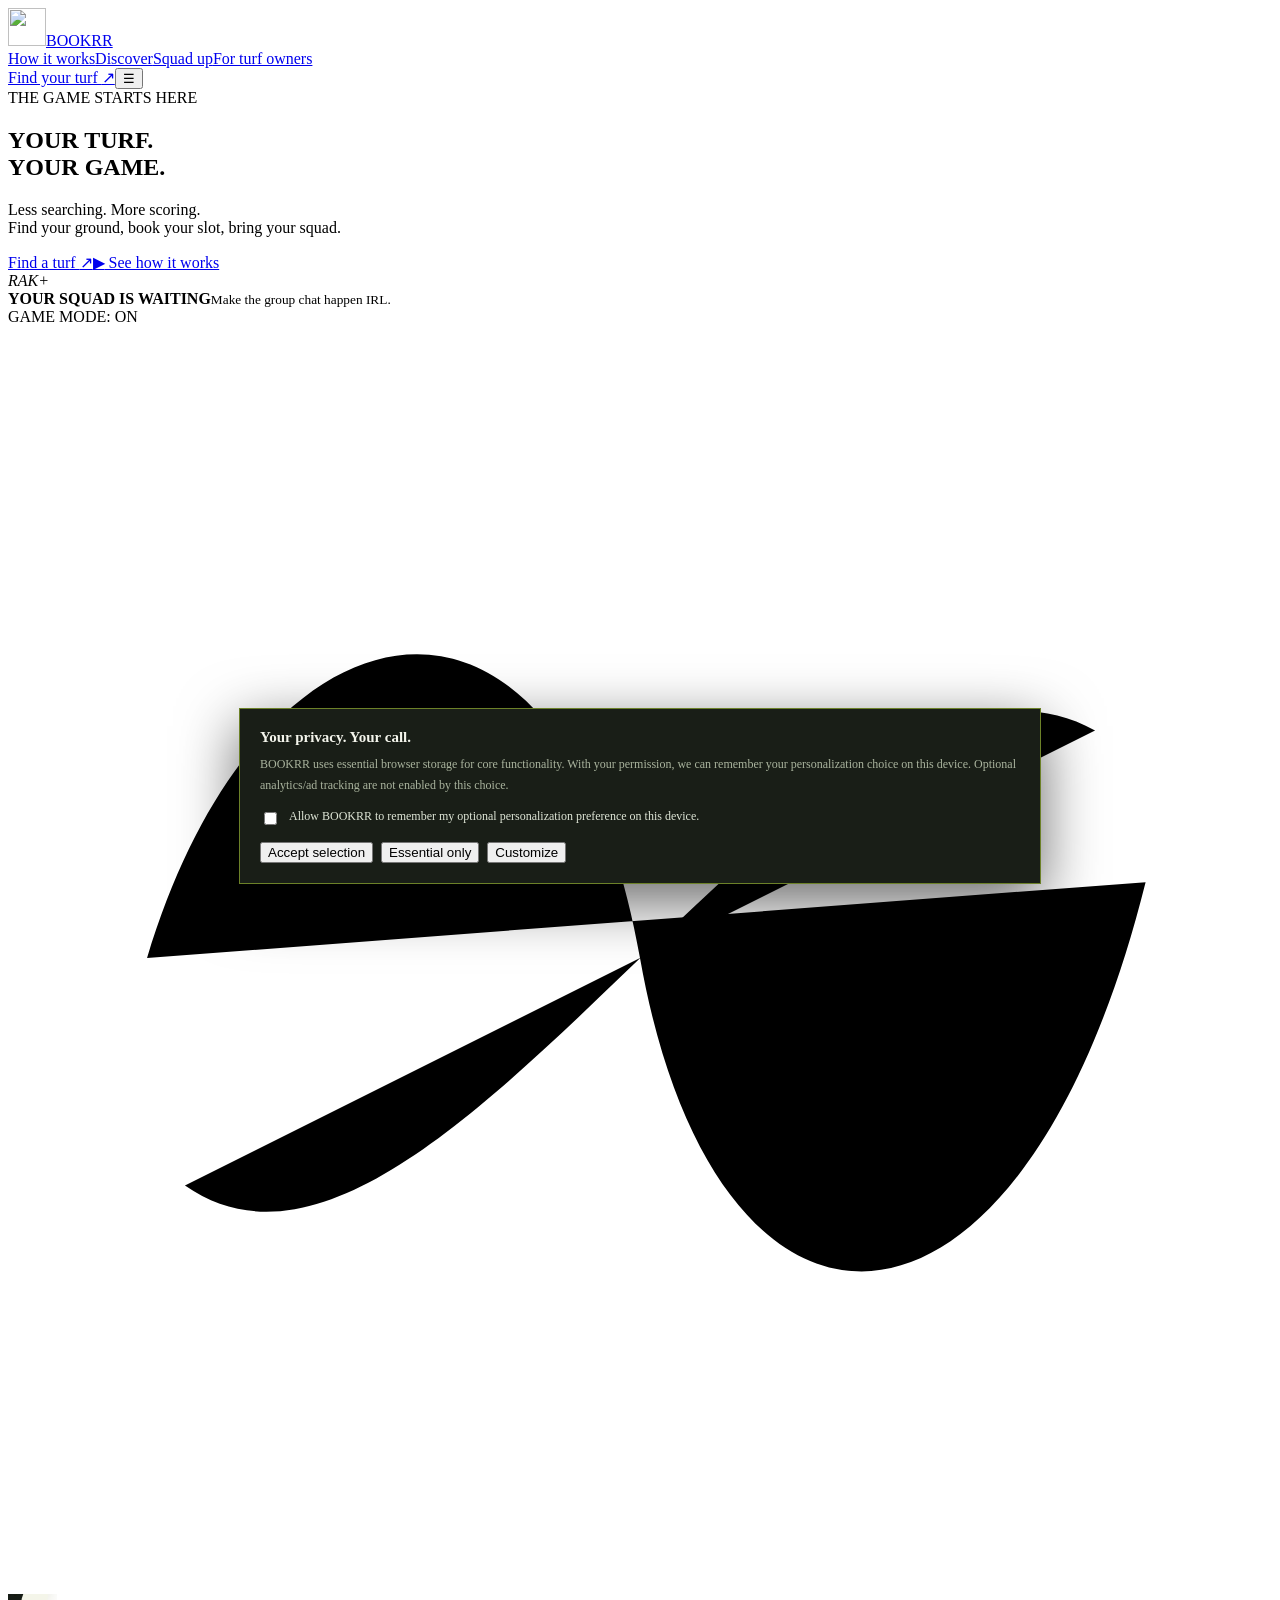
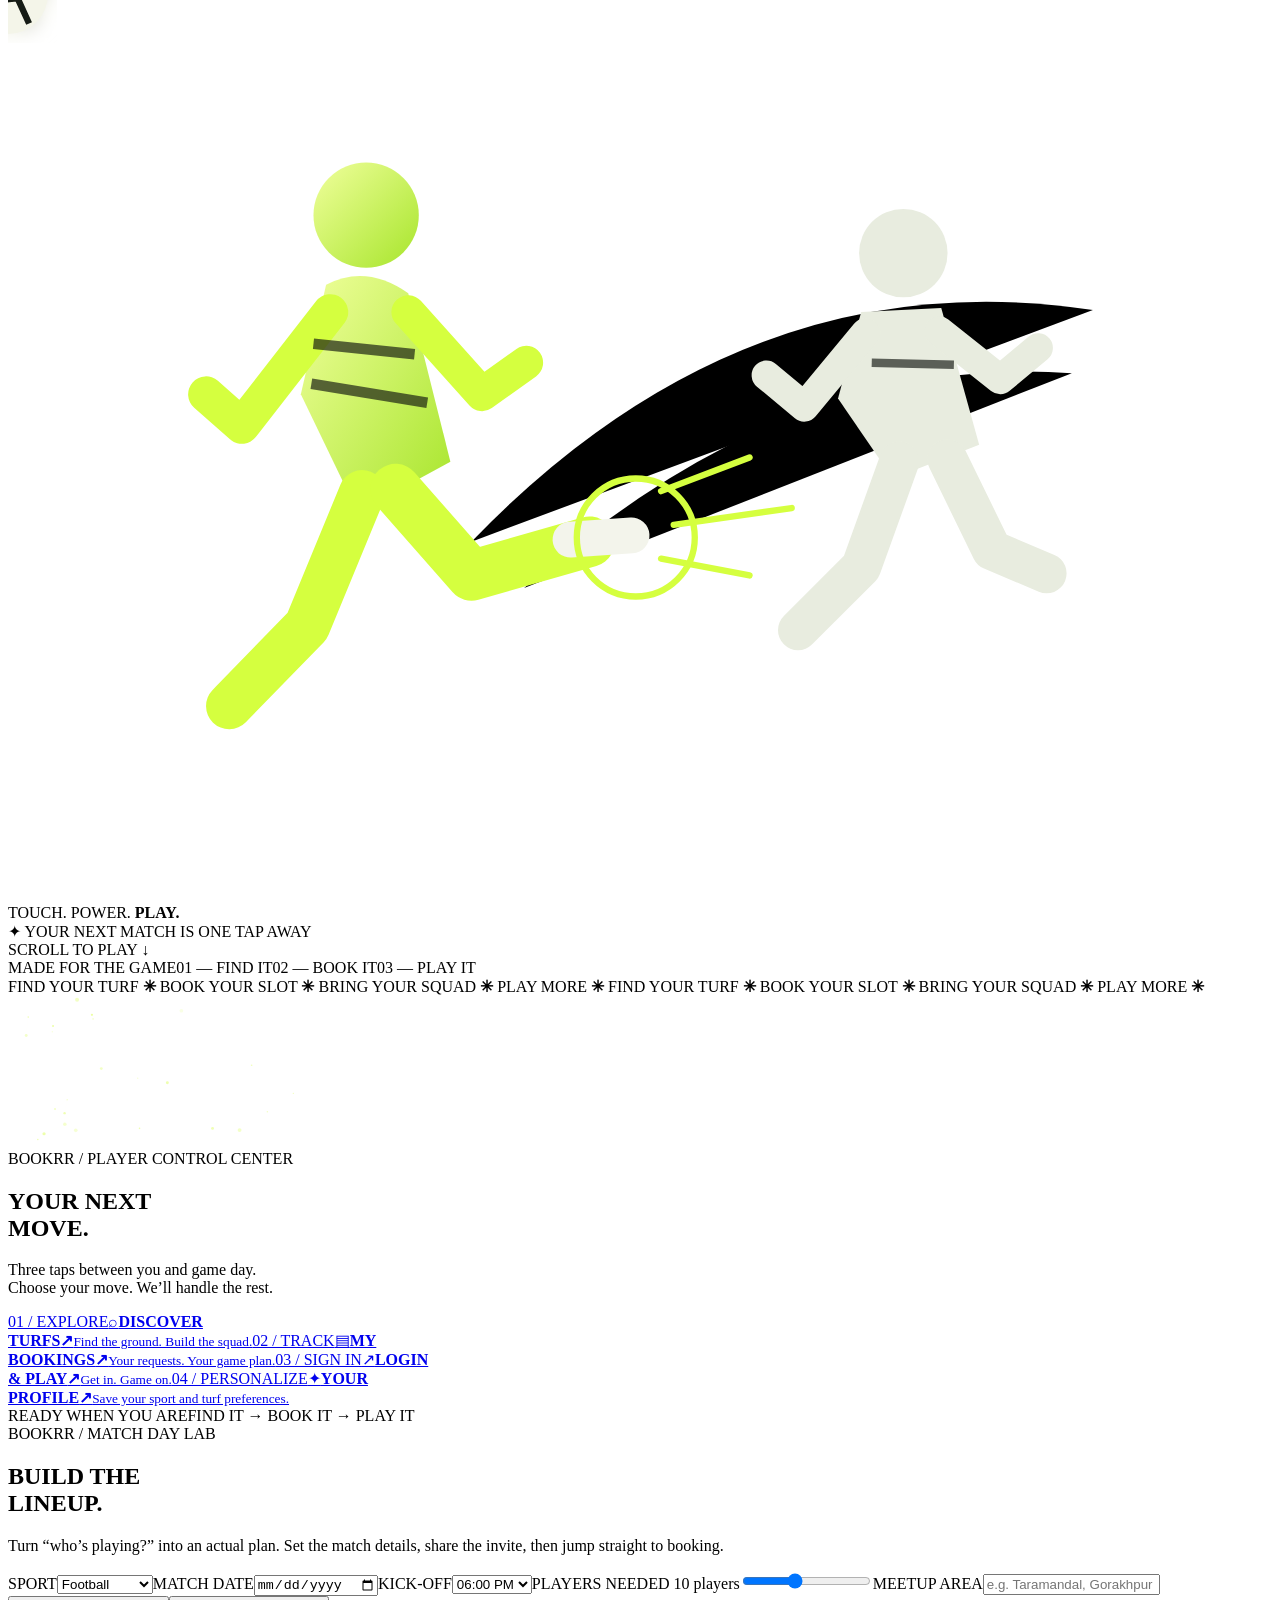
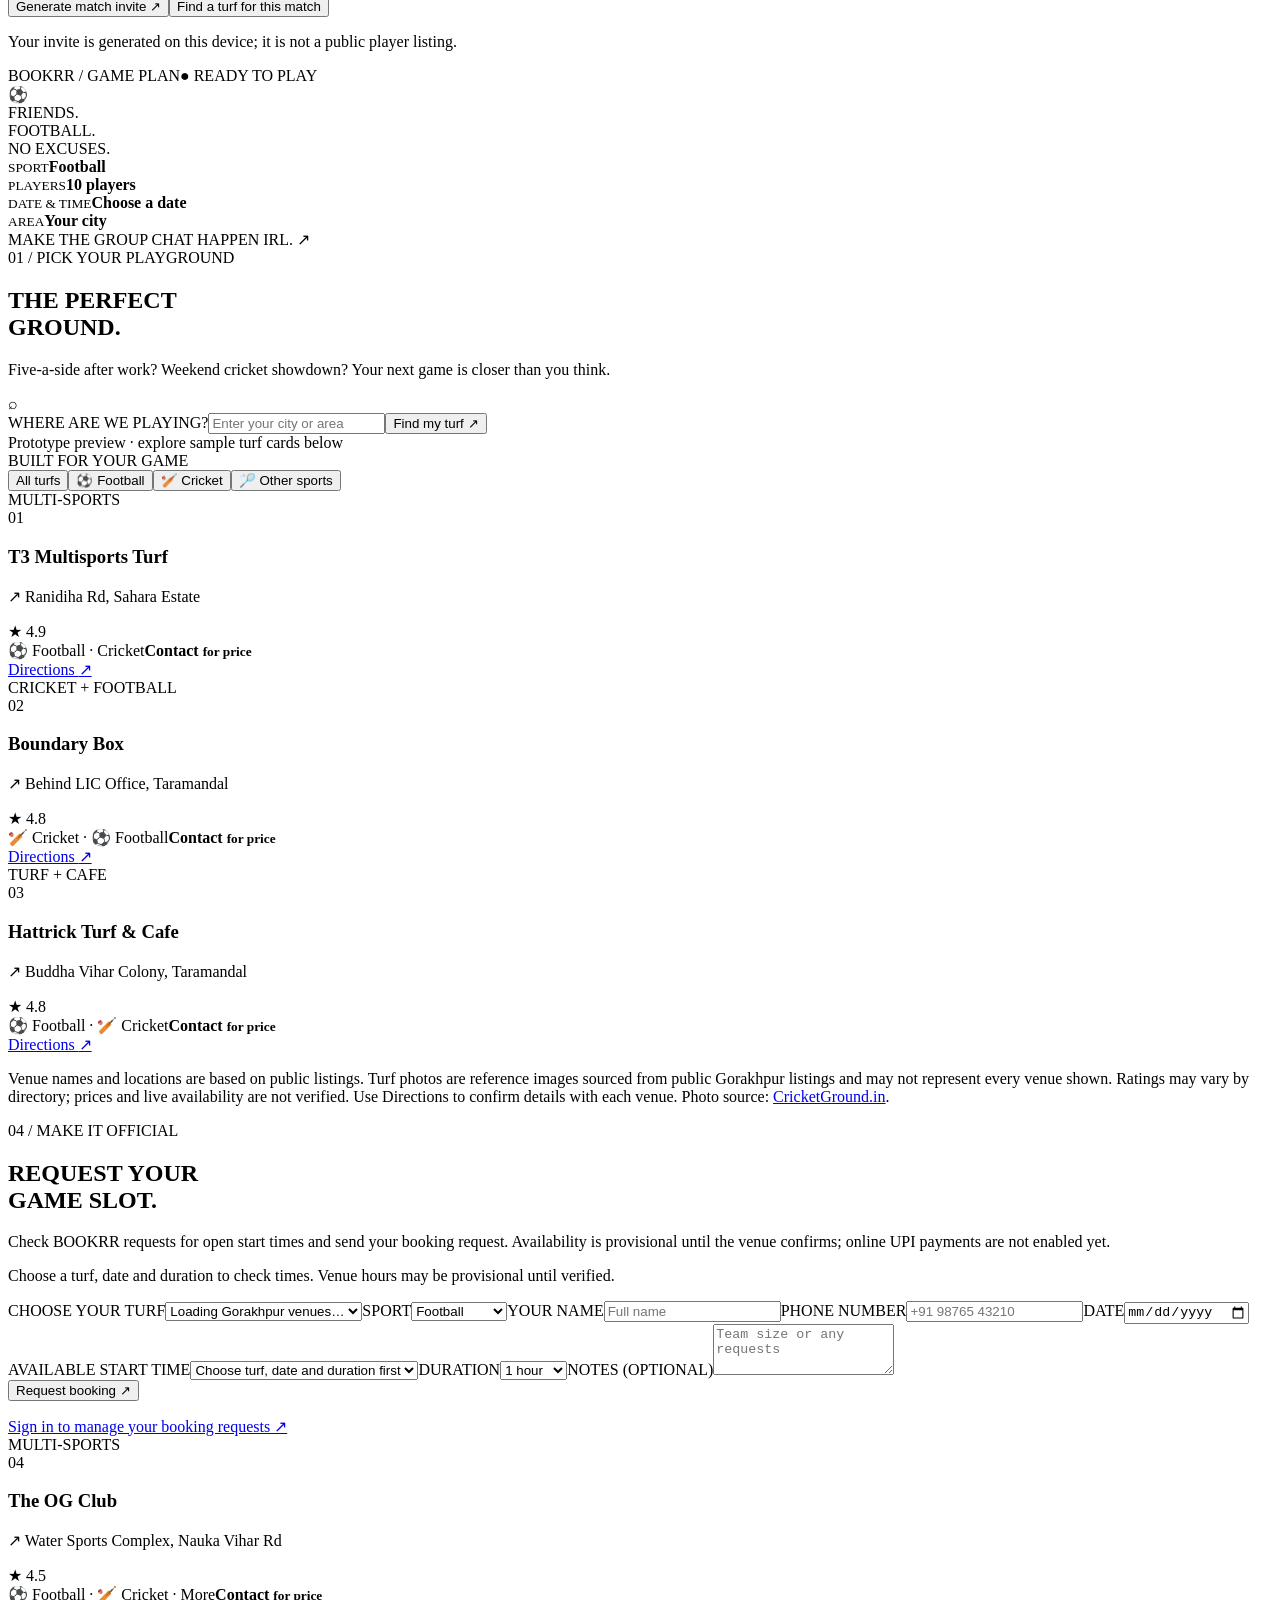
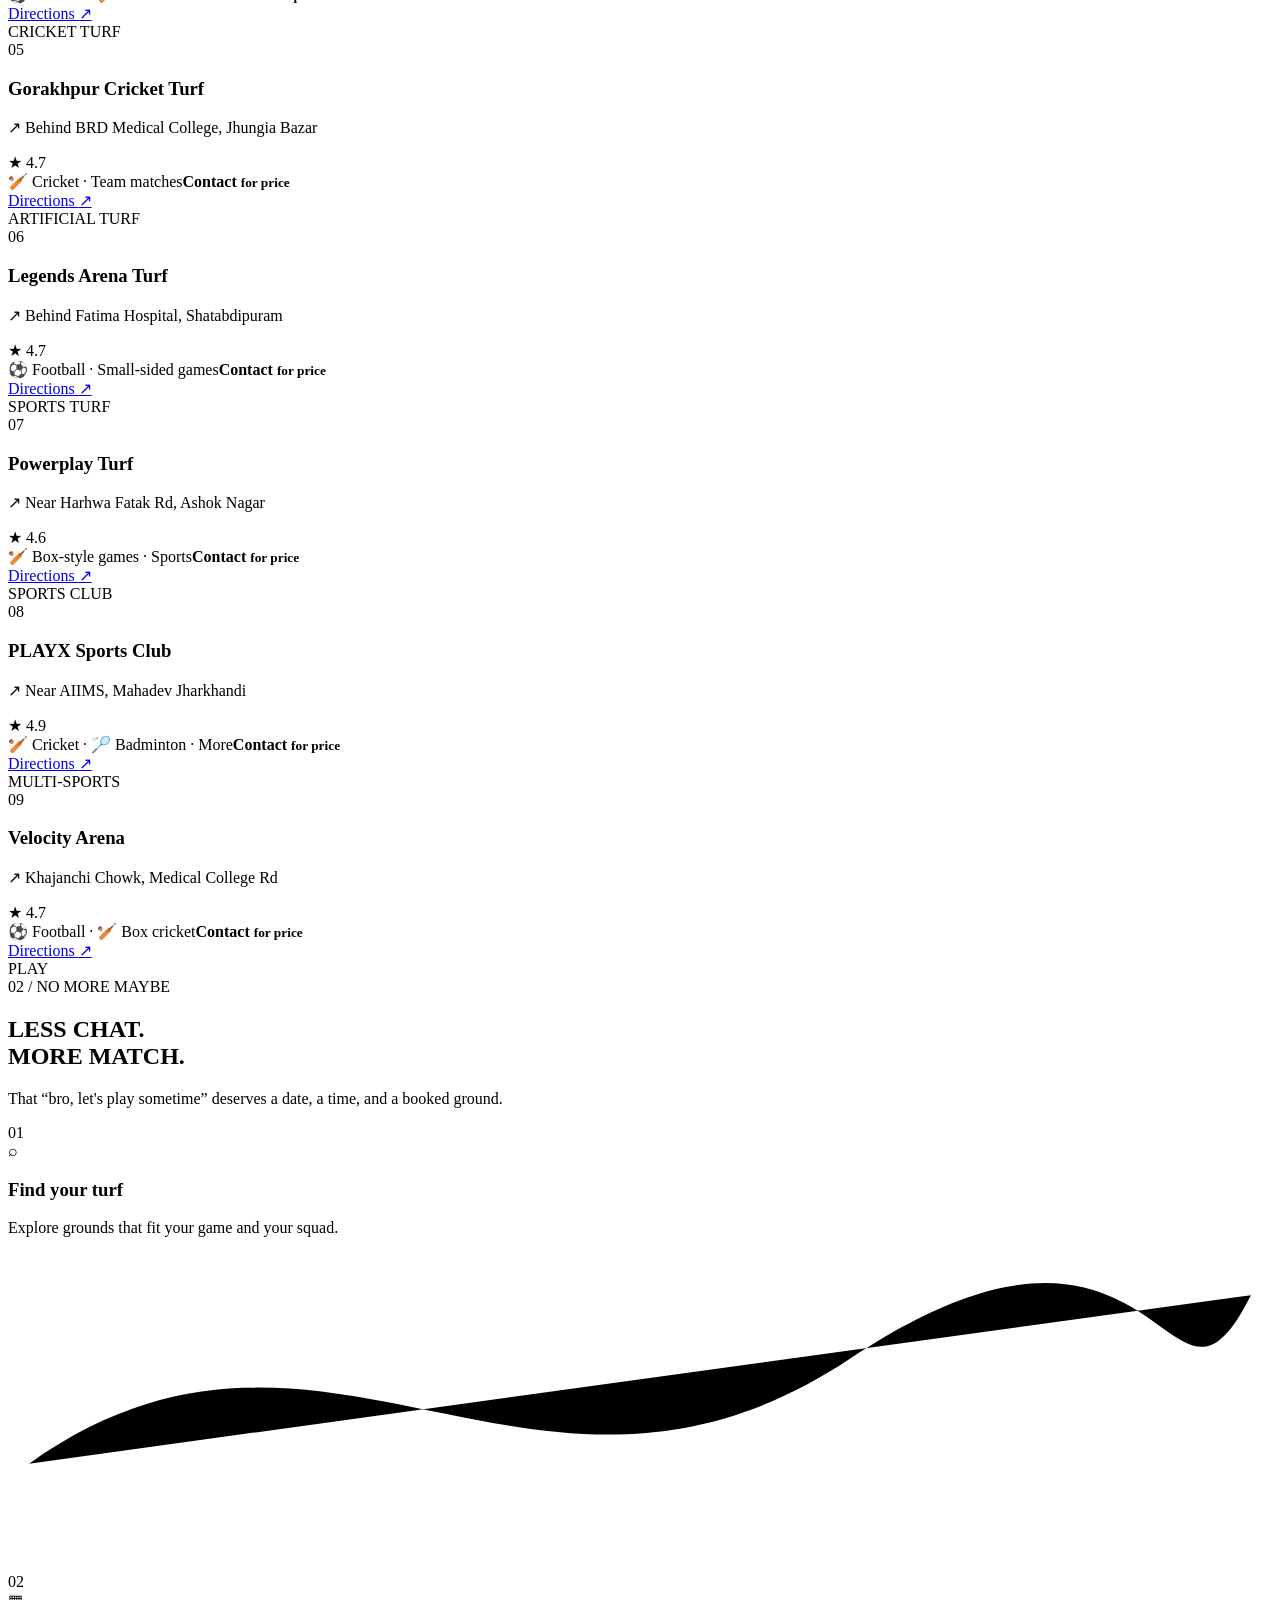
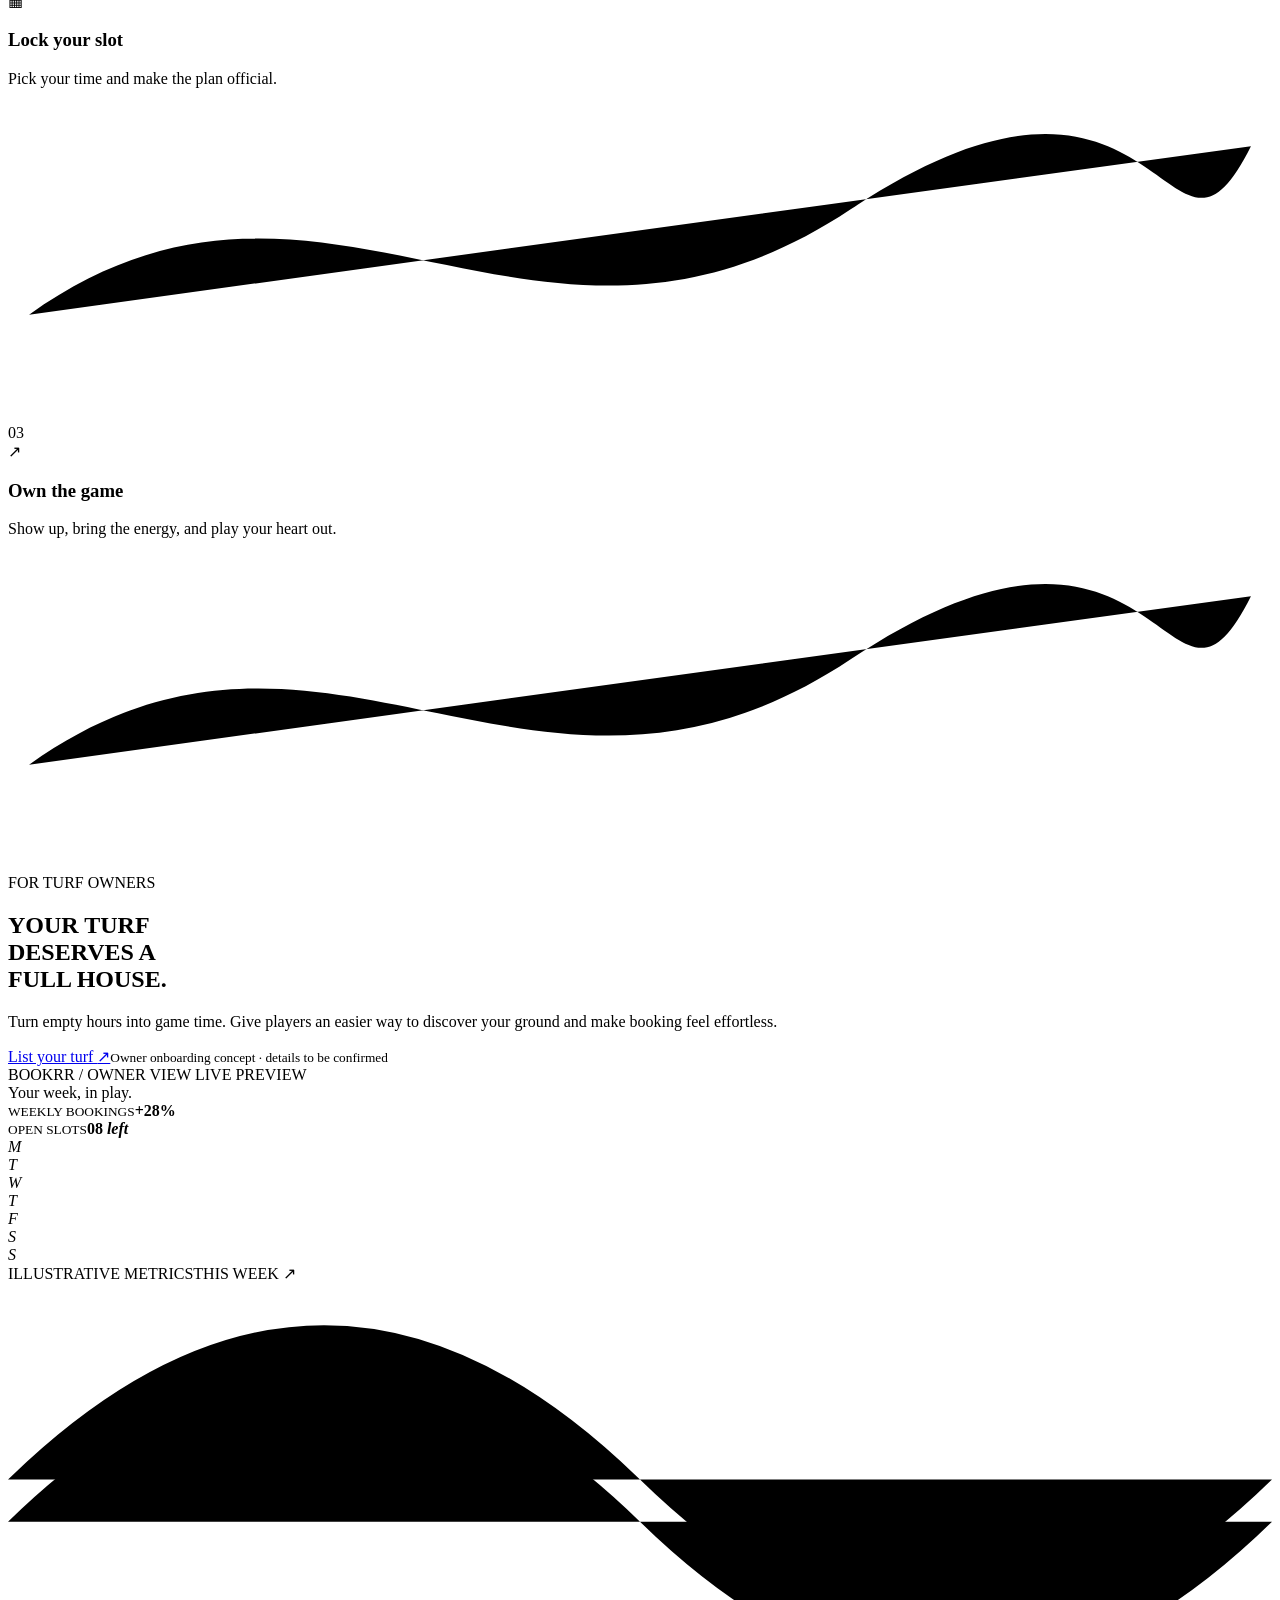
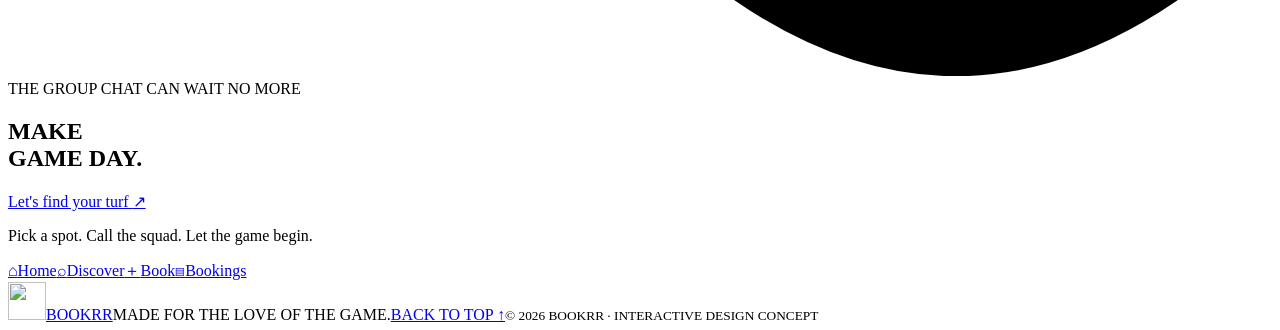
==== commit 7d7fe7d9: "Add rare, eye-catching animated football players kicking a ball in graphic motion on BOOKRR. Added a" ====
--- a/public/index.html
+++ b/public/index.html
@@ -1,2 +1,2 @@
 <!doctype html>
-<html lang="en"><head><meta charset="utf-8"><meta name="viewport" content="width=device-width,initial-scale=1"><meta name="theme-color" content="#10140f"><meta name="mobile-web-app-capable" content="yes"><meta name="apple-mobile-web-app-capable" content="yes"><meta name="apple-mobile-web-app-status-bar-style" content="black-translucent"><meta name="apple-mobile-web-app-title" content="BOOKRR"><link rel="manifest" href="/manifest.webmanifest"><link rel="icon" href="/icon.svg" type="image/svg+xml"><title>BOOKRR — Your turf. Your game.</title><link rel="stylesheet" href="/theme.css"><link rel="preconnect" href="https://fonts.googleapis.com"><link href="https://fonts.googleapis.com/css2?family=Barlow+Condensed:wght@500;600;700;800;900&family=DM+Sans:wght@400;500;600;700&display=swap" rel="stylesheet"><script src="https://cdn.tailwindcss.com"></script><script defer src="/app.js"></script></head><body><div class="grain"></div><nav class="nav"><a class="brand" href="#top"><img class="brand-logo" src="/icon.svg" alt="" width="38" height="38">BOOKRR</a><div class="nav-links"><a href="#how">How it works</a><a href="#discover">Discover</a><a href="#squad-builder">Squad up</a><a href="/owner.html">For turf owners</a></div><a class="nav-cta" href="#discover">Find your turf <span>↗</span></a><button class="menu-toggle" aria-label="Toggle navigation">☰</button></nav><main id="top"><section class="hero"><div class="hero-copy"><div class="eyebrow"><span class="live-dot"></span> THE GAME STARTS HERE</div><h1>YOUR TURF.<br><span class="outline-word">YOUR</span> <span class="lime-word">GAME.</span></h1><p class="hero-sub">Less searching. More scoring.<br>Find your ground, book your slot, bring your squad.</p><div class="hero-actions"><a class="btn-lime magnetic" href="#discover">Find a turf <span>↗</span></a><a class="play-link" href="#how"><span class="play-icon">▶</span> See how it works</a></div><div class="hero-proof"><div class="avatar-stack"><i>R</i><i>A</i><i>K</i><i>+</i></div><div><strong>YOUR SQUAD IS WAITING</strong><small>Make the group chat happen IRL.</small></div></div></div><div class="hero-art" aria-label="Illustrated football floating over a glowing turf"><div class="orbit orbit-one"></div><div class="orbit orbit-two"></div><div class="art-tag tag-top"><span class="live-dot"></span> GAME MODE: ON</div><div class="stadium-glow"></div><div class="pitch"><div class="pitch-line midline"></div><div class="pitch-circle"></div><div class="pitch-box box-left"></div><div class="pitch-box box-right"></div><svg class="draw-lines" viewBox="0 0 500 500" aria-hidden="true"><path d="M55 250 C100 100 220 80 250 250 S400 420 450 220"/><path d="M70 340 C170 410 320 100 430 160"/></svg></div><div class="ball-wrap"><div class="ball-shadow"></div><div class="ball"><div class="ball-panel"></div><div class="ball-panel p2"></div><div class="ball-panel p3"></div><div class="ball-panel p4"></div></div></div><div class="art-tag tag-bottom"><span>✦</span> YOUR NEXT MATCH IS ONE TAP AWAY</div><div class="scroll-cue">SCROLL TO PLAY <span>↓</span></div></div><div class="hero-bottomline"><span>MADE FOR THE GAME</span><span>01 — FIND IT</span><span>02 — BOOK IT</span><span>03 — PLAY IT</span></div></section><div class="ticker" aria-label="Find. Book. Play."><div class="ticker-track"><span>FIND YOUR TURF <b>✳</b> BOOK YOUR SLOT <b>✳</b> BRING YOUR SQUAD <b>✳</b> PLAY MORE <b>✳</b> FIND YOUR TURF <b>✳</b> BOOK YOUR SLOT <b>✳</b> BRING YOUR SQUAD <b>✳</b> PLAY MORE <b>✳</b></div></div><section class="play-hub" id="play-hub"><canvas id="hubFx" aria-hidden="true"></canvas><div class="hub-gridlines" aria-hidden="true"></div><div class="hub-inner"><div class="eyebrow"><span class="live-dot"></span> BOOKRR / PLAYER CONTROL CENTER</div><div class="hub-heading"><h2>YOUR NEXT<br><span>MOVE.</span></h2><p>Three taps between you and game day.<br>Choose your move. We’ll handle the rest.</p></div><div class="hub-cards"><a class="hub-card hub-discover" href="#discover"><span class="hub-card-no">01 / EXPLORE</span><span class="hub-card-icon">⌕</span><strong>DISCOVER<br>TURFS<span class="hub-arrow">↗</span></strong><small>Find the ground. Build the squad.</small><span class="hub-card-line"></span></a><a class="hub-card hub-bookings" href="/my-bookings.html"><span class="hub-card-no">02 / TRACK</span><span class="hub-card-icon">▤</span><strong>MY<br>BOOKINGS<span class="hub-arrow">↗</span></strong><small>Your requests. Your game plan.</small><span class="hub-card-line"></span></a><a class="hub-card hub-login" href="/login?next=%2Fmy-bookings.html"><span class="hub-card-no">03 / SIGN IN</span><span class="hub-card-icon">↗</span><strong>LOGIN<br>&amp; PLAY<span class="hub-arrow">↗</span></strong><small>Get in. Game on.</small><span class="hub-card-line"></span></a><a class="hub-card hub-login" href="/profile.html"><span class="hub-card-no">04 / PERSONALIZE</span><span class="hub-card-icon">✦</span><strong>YOUR<br>PROFILE<span class="hub-arrow">↗</span></strong><small>Save your sport and turf preferences.</small><span class="hub-card-line"></span></a></div><div class="hub-footer"><span><i></i> READY WHEN YOU ARE</span><span>FIND IT <b>→</b> BOOK IT <b>→</b> PLAY IT</span></div></div></section><section class="squad-builder" id="squad-builder"><div class="squad-inner"><div class="eyebrow"><span class="live-dot"></span> BOOKRR / MATCH DAY LAB</div><div class="squad-head"><h2>BUILD THE<br><span>LINEUP.</span></h2><p>Turn “who’s playing?” into an actual plan. Set the match details, share the invite, then jump straight to booking.</p></div><div class="squad-layout"><div class="squad-form"><label>SPORT<select id="squadSport"><option>Football</option><option>Cricket</option><option>Badminton</option><option>Other sports</option></select></label><label>MATCH DATE<input id="squadDate" type="date"></label><label>KICK-OFF<select id="squadTime"><option>06:00 AM</option><option>08:00 AM</option><option>10:00 AM</option><option>12:00 PM</option><option>02:00 PM</option><option>04:00 PM</option><option selected>06:00 PM</option><option>07:00 PM</option><option>08:00 PM</option><option>09:00 PM</option><option>10:00 PM</option></select></label><label>PLAYERS NEEDED <span id="playerCountLabel">10 players</span><input id="squadSize" type="range" min="2" max="22" value="10"></label><label class="squad-wide">MEETUP AREA<input id="squadArea" type="text" placeholder="e.g. Taramandal, Gorakhpur"></label><div class="squad-actions"><button id="generateInvite" class="btn-lime" type="button">Generate match invite ↗</button><button id="bookFromPlan" class="btn-dark" type="button">Find a turf for this match</button></div><p id="squadMessage" class="squad-message" role="status" aria-live="polite">Your invite is generated on this device; it is not a public player listing.</p></div><div class="match-card"><div class="match-card-top"><span>BOOKRR / GAME PLAN</span><span class="match-live">● READY TO PLAY</span></div><div class="match-ball">⚽</div><div class="match-card-title" id="matchCardTitle">FRIENDS.<br>FOOTBALL.<br><span>NO EXCUSES.</span></div><div class="match-details"><div><small>SPORT</small><strong id="matchSportView">Football</strong></div><div><small>PLAYERS</small><strong id="matchPlayersView">10 players</strong></div><div><small>DATE & TIME</small><strong id="matchWhenView">Choose a date</strong></div><div><small>AREA</small><strong id="matchAreaView">Your city</strong></div></div><div class="match-card-foot">MAKE THE GROUP CHAT HAPPEN IRL. <span>↗</span></div></div></div></div></section><section class="section discover" id="discover"><div class="section-head reveal"><div><div class="eyebrow">01 / PICK YOUR PLAYGROUND</div><h2>THE PERFECT<br><span class="lime-word">GROUND.</span></h2></div><p>Five-a-side after work? Weekend cricket showdown? Your next game is closer than you think.</p></div><div class="search-panel reveal"><div class="search-icon">⌕</div><label for="city">WHERE ARE WE PLAYING?</label><input id="city" type="text" placeholder="Enter your city or area" autocomplete="address-level2"><button id="searchBtn" class="btn-lime">Find my turf <span>↗</span></button><div id="searchNote" class="search-note" aria-live="polite">Prototype preview · explore sample turf cards below</div></div><div class="filter-row reveal"><span>BUILT FOR YOUR GAME</span><div class="filters"><button class="filter active" data-filter="all">All turfs</button><button class="filter" data-filter="football">⚽ Football</button><button class="filter" data-filter="cricket">🏏 Cricket</button><button class="filter" data-filter="box">🏸 Other sports</button></div></div><div class="turf-grid"><article class="turf-card reveal" data-sport="football"><div class="turf-image image-one photo-turf photo-day"><span class="image-chip">MULTI-SPORTS</span><div class="mini-pitch"><span></span></div><span class="image-number">01</span></div><div class="turf-info"><div><h3>T3 Multisports Turf</h3><p>↗ Ranidiha Rd, Sahara Estate</p></div><span class="rating">★ 4.9</span></div><div class="turf-meta"><span>⚽ Football · Cricket</span><strong>Contact <small>for price</small></strong></div><a class="card-book" href="https://www.google.com/maps/search/?api=1&query=T3+Multisports+Turf+Gorakhpur" target="_blank" rel="noopener">Directions <span>↗</span></a></article><article class="turf-card reveal" data-sport="cricket"><div class="turf-image image-two photo-turf photo-night"><span class="image-chip">CRICKET + FOOTBALL</span><div class="mini-pitch cricket-pitch"><span></span></div><span class="image-number">02</span></div><div class="turf-info"><div><h3>Boundary Box</h3><p>↗ Behind LIC Office, Taramandal</p></div><span class="rating">★ 4.8</span></div><div class="turf-meta"><span>🏏 Cricket · ⚽ Football</span><strong>Contact <small>for price</small></strong></div><a class="card-book" href="https://www.google.com/maps/search/?api=1&query=Boundary+Box+Taramandal+Gorakhpur" target="_blank" rel="noopener">Directions <span>↗</span></a></article><article class="turf-card reveal" data-sport="football"><div class="turf-image image-three photo-turf photo-day"><span class="image-chip">TURF + CAFE</span><div class="mini-pitch"><span></span></div><span class="image-number">03</span></div><div class="turf-info"><div><h3>Hattrick Turf &amp; Cafe</h3><p>↗ Buddha Vihar Colony, Taramandal</p></div><span class="rating">★ 4.8</span></div><div class="turf-meta"><span>⚽ Football · 🏏 Cricket</span><strong>Contact <small>for price</small></strong></div><a class="card-book" href="https://www.google.com/maps/search/?api=1&query=Hattrick+Turf+and+Cafe+Gorakhpur" target="_blank" rel="noopener">Directions <span>↗</span></a></article></div><p class="demo-disclaimer">Venue names and locations are based on public listings. Turf photos are reference images sourced from public Gorakhpur listings and may not represent every venue shown. Ratings may vary by directory; prices and live availability are not verified. Use Directions to confirm details with each venue. Photo source: <a href="https://cricketground.in/cricket-grounds-in-gorakhpur" target="_blank" rel="noopener">CricketGround.in</a>.</p><section class="booking-panel reveal" id="book"><div class="eyebrow">04 / MAKE IT OFFICIAL</div><h2>REQUEST YOUR<br><span class="lime-word">GAME SLOT.</span></h2><p class="booking-intro">Check BOOKRR requests for open start times and send your booking request. Availability is provisional until the venue confirms; online UPI payments are not enabled yet.</p><p id="availabilityNote" class="search-note" aria-live="polite">Choose a turf, date and duration to check times. Venue hours may be provisional until verified.</p><form id="bookingForm"><div class="booking-fields"><label>CHOOSE YOUR TURF<select id="venueSelect" name="venue_id" required><option value="">Loading Gorakhpur venues…</option></select></label><label>SPORT<select id="sportSelect" name="sport" required><option value="Football">Football</option><option value="Cricket">Cricket</option><option value="Badminton">Badminton</option><option value="Other sports">Other sports</option></select></label><label>YOUR NAME<input name="customer_name" required minlength="2" maxlength="80" autocomplete="name" placeholder="Full name"></label><label>PHONE NUMBER<input name="contact_phone" required inputmode="tel" autocomplete="tel" placeholder="+91 98765 43210"></label><label>DATE<input name="booking_date" id="bookingDate" type="date" required></label><label>AVAILABLE START TIME<select name="start_time" id="startTimeSelect" required><option value="">Choose turf, date and duration first</option></select></label><label>DURATION<select name="duration_hours"><option value="1">1 hour</option><option value="2">2 hours</option><option value="3">3 hours</option><option value="4">4 hours</option></select></label><label class="wide-field">NOTES (OPTIONAL)<textarea name="notes" maxlength="500" rows="3" placeholder="Team size or any requests"></textarea></label></div><button class="btn-lime booking-submit" type="submit">Request booking <span>↗</span></button><p id="bookingMessage" class="booking-message" role="status" aria-live="polite"></p></form><a class="my-bookings-link" href="/login?next=%2Fmy-bookings">Sign in to manage your booking requests ↗</a></section><div class="turf-grid more-turfs"><article class="turf-card reveal" data-sport="football"><div class="turf-image image-one photo-turf photo-day"><span class="image-chip">MULTI-SPORTS</span><div class="mini-pitch"><span></span></div><span class="image-number">04</span></div><div class="turf-info"><div><h3>The OG Club</h3><p>↗ Water Sports Complex, Nauka Vihar Rd</p></div><span class="rating">★ 4.5</span></div><div class="turf-meta"><span>⚽ Football · 🏏 Cricket · More</span><strong>Contact <small>for price</small></strong></div><a class="card-book" href="https://www.google.com/maps/search/?api=1&query=The+OG+Club+Multi+Sports+Arena+Gorakhpur" target="_blank" rel="noopener">Directions <span>↗</span></a></article><article class="turf-card reveal" data-sport="cricket"><div class="turf-image image-two photo-turf photo-night"><span class="image-chip">CRICKET TURF</span><div class="mini-pitch cricket-pitch"><span></span></div><span class="image-number">05</span></div><div class="turf-info"><div><h3>Gorakhpur Cricket Turf</h3><p>↗ Behind BRD Medical College, Jhungia Bazar</p></div><span class="rating">★ 4.7</span></div><div class="turf-meta"><span>🏏 Cricket · Team matches</span><strong>Contact <small>for price</small></strong></div><a class="card-book" href="https://www.google.com/maps/search/?api=1&query=Gorakhpur+Cricket+Turf+BRD+Medical+College" target="_blank" rel="noopener">Directions <span>↗</span></a></article><article class="turf-card reveal" data-sport="football"><div class="turf-image image-three photo-turf photo-day"><span class="image-chip">ARTIFICIAL TURF</span><div class="mini-pitch"><span></span></div><span class="image-number">06</span></div><div class="turf-info"><div><h3>Legends Arena Turf</h3><p>↗ Behind Fatima Hospital, Shatabdipuram</p></div><span class="rating">★ 4.7</span></div><div class="turf-meta"><span>⚽ Football · Small-sided games</span><strong>Contact <small>for price</small></strong></div><a class="card-book" href="https://www.google.com/maps/search/?api=1&query=Legends+Arena+Turf+Gorakhpur" target="_blank" rel="noopener">Directions <span>↗</span></a></article><article class="turf-card reveal" data-sport="cricket"><div class="turf-image image-two photo-turf photo-night"><span class="image-chip">SPORTS TURF</span><div class="mini-pitch cricket-pitch"><span></span></div><span class="image-number">07</span></div><div class="turf-info"><div><h3>Powerplay Turf</h3><p>↗ Near Harhwa Fatak Rd, Ashok Nagar</p></div><span class="rating">★ 4.6</span></div><div class="turf-meta"><span>🏏 Box-style games · Sports</span><strong>Contact <small>for price</small></strong></div><a class="card-book" href="https://www.google.com/maps/search/?api=1&query=Powerplay+Turf+Gorakhpur" target="_blank" rel="noopener">Directions <span>↗</span></a></article><article class="turf-card reveal" data-sport="cricket"><div class="turf-image image-three photo-turf photo-day"><span class="image-chip">SPORTS CLUB</span><div class="mini-pitch cricket-pitch"><span></span></div><span class="image-number">08</span></div><div class="turf-info"><div><h3>PLAYX Sports Club</h3><p>↗ Near AIIMS, Mahadev Jharkhandi</p></div><span class="rating">★ 4.9</span></div><div class="turf-meta"><span>🏏 Cricket · 🏸 Badminton · More</span><strong>Contact <small>for price</small></strong></div><a class="card-book" href="https://www.google.com/maps/search/?api=1&query=PLAYX+Sports+Club+Gorakhpur" target="_blank" rel="noopener">Directions <span>↗</span></a></article><article class="turf-card reveal" data-sport="football"><div class="turf-image image-one photo-turf photo-day"><span class="image-chip">MULTI-SPORTS</span><div class="mini-pitch"><span></span></div><span class="image-number">09</span></div><div class="turf-info"><div><h3>Velocity Arena</h3><p>↗ Khajanchi Chowk, Medical College Rd</p></div><span class="rating">★ 4.7</span></div><div class="turf-meta"><span>⚽ Football · 🏏 Box cricket</span><strong>Contact <small>for price</small></strong></div><a class="card-book" href="https://www.google.com/maps/search/?api=1&query=Velocity+Arena+Gorakhpur" target="_blank" rel="noopener">Directions <span>↗</span></a></article></div></section><section class="manifesto" id="how"><div class="manifesto-back">PLAY</div><div class="manifesto-inner reveal"><div class="eyebrow">02 / NO MORE MAYBE</div><h2>LESS CHAT.<br><span class="lime-word">MORE MATCH.</span></h2><p>That “bro, let's play sometime” deserves a date, a time, and a booked ground.</p><div class="steps"><div class="step"><span class="step-num">01</span><div class="step-icon">⌕</div><h3>Find your turf</h3><p>Explore grounds that fit your game and your squad.</p><svg viewBox="0 0 120 30"><path d="M2 20 C30 0 50 30 80 10 S110 20 118 4"/></svg></div><div class="step"><span class="step-num">02</span><div class="step-icon">▦</div><h3>Lock your slot</h3><p>Pick your time and make the plan official.</p><svg viewBox="0 0 120 30"><path d="M2 20 C30 0 50 30 80 10 S110 20 118 4"/></svg></div><div class="step"><span class="step-num">03</span><div class="step-icon">↗</div><h3>Own the game</h3><p>Show up, bring the energy, and play your heart out.</p><svg viewBox="0 0 120 30"><path d="M2 20 C30 0 50 30 80 10 S110 20 118 4"/></svg></div></div></div></section><section class="owners" id="owners"><div class="owner-orb"></div><div class="owner-copy reveal"><div class="eyebrow"><span class="live-dot"></span> FOR TURF OWNERS</div><h2>YOUR TURF<br>DESERVES A<br><span class="lime-word">FULL HOUSE.</span></h2><p>Turn empty hours into game time. Give players an easier way to discover your ground and make booking feel effortless.</p><a class="btn-dark magnetic" href="mailto:hello@bookrr.in?subject=BOOKRR%20Turf%20Owner%20Enquiry">List your turf <span>↗</span></a><small>Owner onboarding concept · details to be confirmed</small></div><div class="owner-dashboard reveal"><div class="dash-top"><span>BOOKRR / OWNER VIEW</span><span class="dash-live"><i></i> LIVE PREVIEW</span></div><div class="dash-title">Your week, in play.</div><div class="dash-stats"><div><small>WEEKLY BOOKINGS</small><strong>+28%</strong></div><div><small>OPEN SLOTS</small><strong>08 <em>left</em></strong></div></div><div class="bar-chart" aria-label="Illustrative weekly booking activity"><div style="height:35%"><i>M</i></div><div style="height:55%"><i>T</i></div><div style="height:44%"><i>W</i></div><div style="height:78%"><i>T</i></div><div style="height:64%"><i>F</i></div><div class="bar-hot" style="height:95%"><i>S</i></div><div style="height:72%"><i>S</i></div></div><div class="dash-foot"><span>ILLUSTRATIVE METRICS</span><span>THIS WEEK ↗</span></div></div></section><section class="final-cta"><div class="cta-lines" aria-hidden="true"><svg viewBox="0 0 900 280"><path d="M0 140 Q225 -80 450 140 T900 140"/><path d="M0 170 Q225 -50 450 170 T900 170"/></svg></div><div class="eyebrow reveal">THE GROUP CHAT CAN WAIT NO MORE</div><h2 class="reveal">MAKE<br><span>GAME DAY.</span></h2><a class="btn-lime magnetic reveal" href="#discover">Let's find your turf <span>↗</span></a><p class="reveal">Pick a spot. Call the squad. Let the game begin.</p></section></main><nav class="app-tabbar" aria-label="App navigation"><a href="#top"><span>⌂</span>Home</a><a href="#discover"><span>⌕</span>Discover</a><a href="#book"><span>＋</span>Book</a><a href="/my-bookings"><span>▤</span>Bookings</a><button id="installApp" type="button" hidden><span>↓</span>Install</button></nav><footer><a class="brand" href="#top"><img class="brand-logo" src="/icon.svg" alt="" width="38" height="38">BOOKRR</a><span>MADE FOR THE LOVE OF THE GAME.</span><a href="#top">BACK TO TOP ↑</a><small>© 2026 BOOKRR · INTERACTIVE DESIGN CONCEPT</small></footer><div style="position:fixed;z-index:100;left:16px;right:16px;bottom:16px;max-width:760px;margin:auto;padding:20px;background:#191e17;border:1px solid #d5ff3f70;box-shadow:0 18px 60px #0009" id="privacyPanel" hidden><strong style="display:block;font-size:15px;color:#f3f4eb">Your privacy. Your call.</strong><p style="font-size:12px;line-height:1.7;color:#aab49e;margin:8px 0 14px">BOOKRR uses essential browser storage for core functionality. With your permission, we can remember your personalization choice on this device. Optional analytics/ad tracking are not enabled by this choice.</p><label style="display:flex;gap:9px;align-items:flex-start;color:#dfe6d7;font-size:12px;margin:0 0 14px"><input id="personalizeConsent" type="checkbox" style="accent-color:#d5ff3f;margin-top:3px"> Allow BOOKRR to remember my optional personalization preference on this device.</label><div style="display:flex;gap:8px;flex-wrap:wrap"><button id="privacyAccept" class="btn-lime" type="button">Accept selection</button><button id="privacyEssential" class="btn-dark" type="button">Essential only</button><button id="privacySettings" class="btn-dark" type="button">Customize</button></div></div><div class="toast" id="toast" role="status" aria-live="polite"></div><script>(()=>{const canvas=document.getElementById('hubFx');if(!canvas)return;const ctx=canvas.getContext('2d');if(!ctx)return;const reduced=window.matchMedia('(prefers-reduced-motion: reduce)').matches;let w=0,h=0,particles=[],last=0,raf=0;const resize=()=>{const r=canvas.getBoundingClientRect(),d=Math.min(window.devicePixelRatio||1,1.5);w=r.width;h=r.height;canvas.width=Math.round(w*d);canvas.height=Math.round(h*d);ctx.setTransform(d,0,0,d,0,0);particles=Array.from({length:Math.min(65,Math.max(24,Math.floor(w/14)))},()=>({x:Math.random()*w,y:Math.random()*h,vx:(Math.random()-.5)*.28,vy:-.12-Math.random()*.35,r:.5+Math.random()*1.5,a:.12+Math.random()*.35}))};const draw=t=>{raf=requestAnimationFrame(draw);if(reduced||t-last<1000/30)return;last=t;ctx.clearRect(0,0,w,h);for(const p of particles){p.x+=p.vx;p.y+=p.vy;if(p.y<-5){p.y=h+5;p.x=Math.random()*w}if(p.x<-5)p.x=w+5;if(p.x>w+5)p.x=-5;ctx.beginPath();ctx.arc(p.x,p.y,p.r,0,Math.PI*2);ctx.fillStyle='rgba(213,255,63,'+p.a+')';ctx.fill()}ctx.strokeStyle='rgba(213,255,63,.055)';ctx.lineWidth=.6;for(let i=0;i<particles.length;i++){for(let j=i+1;j<particles.length;j++){const a=particles[i],b=particles[j],dx=a.x-b.x,dy=a.y-b.y,dist=Math.hypot(dx,dy);if(dist<85){ctx.globalAlpha=(1-dist/85)*.35;ctx.beginPath();ctx.moveTo(a.x,a.y);ctx.lineTo(b.x,b.y);ctx.stroke()}}}ctx.globalAlpha=1};resize();window.addEventListener('resize',resize,{passive:true});if(!reduced)raf=requestAnimationFrame(draw);else{ctx.fillStyle='rgba(213,255,63,.25)';particles.forEach(p=>{ctx.beginPath();ctx.arc(p.x,p.y,p.r,0,Math.PI*2);ctx.fill()})}window.addEventListener('pagehide',()=>cancelAnimationFrame(raf),{once:true})})();</script><script>(()=>{const panel=document.getElementById('privacyPanel'),check=document.getElementById('personalizeConsent');if(!panel||!check)return;const key='bookrr_privacy_choice_v1';let saved=null;try{saved=localStorage.getItem(key)}catch{}if(!saved)panel.hidden=false;else{try{check.checked=JSON.parse(saved).personalization===true}catch{panel.hidden=false}}const save=personalization=>{try{localStorage.setItem(key,JSON.stringify({essential:true,personalization:!!personalization,updatedAt:new Date().toISOString()}));panel.hidden=true}catch{panel.hidden=true}};document.getElementById('privacyAccept').addEventListener('click',()=>save(check.checked));document.getElementById('privacyEssential').addEventListener('click',()=>{check.checked=false;save(false)});document.getElementById('privacySettings').addEventListener('click',()=>{check.focus();check.parentElement.style.outline='1px solid #d5ff3f';check.parentElement.style.padding='8px';});})();</script></body></html>+<html lang="en"><head><meta charset="utf-8"><meta name="viewport" content="width=device-width,initial-scale=1"><meta name="theme-color" content="#10140f"><meta name="mobile-web-app-capable" content="yes"><meta name="apple-mobile-web-app-capable" content="yes"><meta name="apple-mobile-web-app-status-bar-style" content="black-translucent"><meta name="apple-mobile-web-app-title" content="BOOKRR"><link rel="manifest" href="/manifest.webmanifest"><link rel="icon" href="/icon.svg" type="image/svg+xml"><title>BOOKRR — Your turf. Your game.</title><link rel="stylesheet" href="/theme.css"><link rel="preconnect" href="https://fonts.googleapis.com"><link href="https://fonts.googleapis.com/css2?family=Barlow+Condensed:wght@500;600;700;800;900&family=DM+Sans:wght@400;500;600;700&display=swap" rel="stylesheet"><script src="https://cdn.tailwindcss.com"></script><script defer src="/app.js"></script></head><body><div class="grain"></div><nav class="nav"><a class="brand" href="#top"><img class="brand-logo" src="/icon.svg" alt="" width="38" height="38">BOOKRR</a><div class="nav-links"><a href="#how">How it works</a><a href="#discover">Discover</a><a href="#squad-builder">Squad up</a><a href="/owner.html">For turf owners</a></div><a class="nav-cta" href="#discover">Find your turf <span>↗</span></a><button class="menu-toggle" aria-label="Toggle navigation">☰</button></nav><main id="top"><section class="hero"><div class="hero-copy"><div class="eyebrow"><span class="live-dot"></span> THE GAME STARTS HERE</div><h1>YOUR TURF.<br><span class="outline-word">YOUR</span> <span class="lime-word">GAME.</span></h1><p class="hero-sub">Less searching. More scoring.<br>Find your ground, book your slot, bring your squad.</p><div class="hero-actions"><a class="btn-lime magnetic" href="#discover">Find a turf <span>↗</span></a><a class="play-link" href="#how"><span class="play-icon">▶</span> See how it works</a></div><div class="hero-proof"><div class="avatar-stack"><i>R</i><i>A</i><i>K</i><i>+</i></div><div><strong>YOUR SQUAD IS WAITING</strong><small>Make the group chat happen IRL.</small></div></div></div><div class="hero-art" aria-label="Illustrated football floating over a glowing turf"><div class="orbit orbit-one"></div><div class="orbit orbit-two"></div><div class="art-tag tag-top"><span class="live-dot"></span> GAME MODE: ON</div><div class="stadium-glow"></div><div class="pitch"><div class="pitch-line midline"></div><div class="pitch-circle"></div><div class="pitch-box box-left"></div><div class="pitch-box box-right"></div><svg class="draw-lines" viewBox="0 0 500 500" aria-hidden="true"><path d="M55 250 C100 100 220 80 250 250 S400 420 450 220"/><path d="M70 340 C170 410 320 100 430 160"/></svg></div><div class="kick-scene" aria-label="Animated illustration of two football players, a kick, and a speeding ball"><svg viewBox="0 0 600 430" role="img" aria-hidden="true"><defs><linearGradient id="kickLime" x1="0" y1="0" x2="1" y2="1"><stop stop-color="#f0ff9c"/><stop offset="1" stop-color="#a7e52b"/></linearGradient><filter id="kickGlow"><feGaussianBlur stdDeviation="5" result="b"/><feMerge><feMergeNode in="b"/><feMergeNode in="SourceGraphic"/></feMerge></filter></defs><path class="kick-trail" d="M220 260 Q350 125 515 150"/><path class="kick-trail kick-trail-two" d="M245 282 Q370 170 505 180"/><g class="kick-player kick-player-one"><circle cx="170" cy="105" r="25" fill="url(#kickLime)"/><path d="M151 138 Q170 128 190 142 L210 222 L166 246 L139 190Z" fill="url(#kickLime)"/><path d="M153 151 L111 205 L94 190" fill="none" stroke="#d5ff3f" stroke-width="17" stroke-linecap="round" stroke-linejoin="round"/><path d="M190 151 L225 190 L246 175" fill="none" stroke="#d5ff3f" stroke-width="16" stroke-linecap="round" stroke-linejoin="round"/><path d="M168 237 L142 300 L105 338" fill="none" stroke="#d5ff3f" stroke-width="22" stroke-linecap="round" stroke-linejoin="round"/><g class="kick-leg"><path d="M184 235 L220 276 L276 260" fill="none" stroke="#d5ff3f" stroke-width="24" stroke-linecap="round" stroke-linejoin="round"/><path d="M267 259 L296 257" fill="none" stroke="#f3f4eb" stroke-width="17" stroke-linecap="round"/></g><path d="M145 166 L193 171" stroke="#10140f" stroke-width="5" opacity=".65"/><path d="M144 185 L199 194" stroke="#10140f" stroke-width="5" opacity=".65"/></g><g class="kick-player kick-player-two"><circle cx="425" cy="123" r="21" fill="#e8ecdf"/><path d="M405 151 L443 149 L461 214 L420 230 L394 192Z" fill="#e8ecdf"/><path d="M407 161 L378 196 L360 181" fill="none" stroke="#e8ecdf" stroke-width="14" stroke-linecap="round" stroke-linejoin="round"/><path d="M442 160 L471 183 L489 168" fill="none" stroke="#e8ecdf" stroke-width="14" stroke-linecap="round" stroke-linejoin="round"/><path d="M423 222 L405 272 L375 302" fill="none" stroke="#e8ecdf" stroke-width="19" stroke-linecap="round" stroke-linejoin="round"/><path d="M446 221 L467 264 L493 275" fill="none" stroke="#e8ecdf" stroke-width="19" stroke-linecap="round" stroke-linejoin="round"/><path d="M410 175 L449 176" stroke="#10140f" stroke-width="4" opacity=".65"/></g><g class="kick-ball" filter="url(#kickGlow)"><circle r="19" fill="#f4f5e9"/><path d="M-7 -7 L0 -13 L8 -7 L5 2 L-5 3Z M-17 0 L-8 -7 M8 -7 L17 -2 M5 3 L10 14 M-5 3 L-12 13" fill="#151a12" stroke="#151a12" stroke-width="3" stroke-linejoin="round"/></g><circle class="kick-impact" cx="298" cy="258" r="28" fill="none" stroke="#d5ff3f" stroke-width="3"/><path class="kick-speed" d="M310 236 L352 220 M316 252 L372 244 M310 268 L352 276" stroke="#d5ff3f" stroke-width="3" stroke-linecap="round"/></svg><span class="kick-caption">TOUCH. POWER. <b>PLAY.</b></span></div><div class="ball-wrap"><div class="ball-shadow"></div><div class="ball"><div class="ball-panel"></div><div class="ball-panel p2"></div><div class="ball-panel p3"></div><div class="ball-panel p4"></div></div></div><div class="art-tag tag-bottom"><span>✦</span> YOUR NEXT MATCH IS ONE TAP AWAY</div><div class="scroll-cue">SCROLL TO PLAY <span>↓</span></div></div><div class="hero-bottomline"><span>MADE FOR THE GAME</span><span>01 — FIND IT</span><span>02 — BOOK IT</span><span>03 — PLAY IT</span></div></section><div class="ticker" aria-label="Find. Book. Play."><div class="ticker-track"><span>FIND YOUR TURF <b>✳</b> BOOK YOUR SLOT <b>✳</b> BRING YOUR SQUAD <b>✳</b> PLAY MORE <b>✳</b> FIND YOUR TURF <b>✳</b> BOOK YOUR SLOT <b>✳</b> BRING YOUR SQUAD <b>✳</b> PLAY MORE <b>✳</b></div></div><section class="play-hub" id="play-hub"><canvas id="hubFx" aria-hidden="true"></canvas><div class="hub-gridlines" aria-hidden="true"></div><div class="hub-inner"><div class="eyebrow"><span class="live-dot"></span> BOOKRR / PLAYER CONTROL CENTER</div><div class="hub-heading"><h2>YOUR NEXT<br><span>MOVE.</span></h2><p>Three taps between you and game day.<br>Choose your move. We’ll handle the rest.</p></div><div class="hub-cards"><a class="hub-card hub-discover" href="#discover"><span class="hub-card-no">01 / EXPLORE</span><span class="hub-card-icon">⌕</span><strong>DISCOVER<br>TURFS<span class="hub-arrow">↗</span></strong><small>Find the ground. Build the squad.</small><span class="hub-card-line"></span></a><a class="hub-card hub-bookings" href="/my-bookings.html"><span class="hub-card-no">02 / TRACK</span><span class="hub-card-icon">▤</span><strong>MY<br>BOOKINGS<span class="hub-arrow">↗</span></strong><small>Your requests. Your game plan.</small><span class="hub-card-line"></span></a><a class="hub-card hub-login" href="/login?next=%2Fmy-bookings.html"><span class="hub-card-no">03 / SIGN IN</span><span class="hub-card-icon">↗</span><strong>LOGIN<br>&amp; PLAY<span class="hub-arrow">↗</span></strong><small>Get in. Game on.</small><span class="hub-card-line"></span></a><a class="hub-card hub-login" href="/profile.html"><span class="hub-card-no">04 / PERSONALIZE</span><span class="hub-card-icon">✦</span><strong>YOUR<br>PROFILE<span class="hub-arrow">↗</span></strong><small>Save your sport and turf preferences.</small><span class="hub-card-line"></span></a></div><div class="hub-footer"><span><i></i> READY WHEN YOU ARE</span><span>FIND IT <b>→</b> BOOK IT <b>→</b> PLAY IT</span></div></div></section><section class="squad-builder" id="squad-builder"><div class="squad-inner"><div class="eyebrow"><span class="live-dot"></span> BOOKRR / MATCH DAY LAB</div><div class="squad-head"><h2>BUILD THE<br><span>LINEUP.</span></h2><p>Turn “who’s playing?” into an actual plan. Set the match details, share the invite, then jump straight to booking.</p></div><div class="squad-layout"><div class="squad-form"><label>SPORT<select id="squadSport"><option>Football</option><option>Cricket</option><option>Badminton</option><option>Other sports</option></select></label><label>MATCH DATE<input id="squadDate" type="date"></label><label>KICK-OFF<select id="squadTime"><option>06:00 AM</option><option>08:00 AM</option><option>10:00 AM</option><option>12:00 PM</option><option>02:00 PM</option><option>04:00 PM</option><option selected>06:00 PM</option><option>07:00 PM</option><option>08:00 PM</option><option>09:00 PM</option><option>10:00 PM</option></select></label><label>PLAYERS NEEDED <span id="playerCountLabel">10 players</span><input id="squadSize" type="range" min="2" max="22" value="10"></label><label class="squad-wide">MEETUP AREA<input id="squadArea" type="text" placeholder="e.g. Taramandal, Gorakhpur"></label><div class="squad-actions"><button id="generateInvite" class="btn-lime" type="button">Generate match invite ↗</button><button id="bookFromPlan" class="btn-dark" type="button">Find a turf for this match</button></div><p id="squadMessage" class="squad-message" role="status" aria-live="polite">Your invite is generated on this device; it is not a public player listing.</p></div><div class="match-card"><div class="match-card-top"><span>BOOKRR / GAME PLAN</span><span class="match-live">● READY TO PLAY</span></div><div class="match-ball">⚽</div><div class="match-card-title" id="matchCardTitle">FRIENDS.<br>FOOTBALL.<br><span>NO EXCUSES.</span></div><div class="match-details"><div><small>SPORT</small><strong id="matchSportView">Football</strong></div><div><small>PLAYERS</small><strong id="matchPlayersView">10 players</strong></div><div><small>DATE & TIME</small><strong id="matchWhenView">Choose a date</strong></div><div><small>AREA</small><strong id="matchAreaView">Your city</strong></div></div><div class="match-card-foot">MAKE THE GROUP CHAT HAPPEN IRL. <span>↗</span></div></div></div></div></section><section class="section discover" id="discover"><div class="section-head reveal"><div><div class="eyebrow">01 / PICK YOUR PLAYGROUND</div><h2>THE PERFECT<br><span class="lime-word">GROUND.</span></h2></div><p>Five-a-side after work? Weekend cricket showdown? Your next game is closer than you think.</p></div><div class="search-panel reveal"><div class="search-icon">⌕</div><label for="city">WHERE ARE WE PLAYING?</label><input id="city" type="text" placeholder="Enter your city or area" autocomplete="address-level2"><button id="searchBtn" class="btn-lime">Find my turf <span>↗</span></button><div id="searchNote" class="search-note" aria-live="polite">Prototype preview · explore sample turf cards below</div></div><div class="filter-row reveal"><span>BUILT FOR YOUR GAME</span><div class="filters"><button class="filter active" data-filter="all">All turfs</button><button class="filter" data-filter="football">⚽ Football</button><button class="filter" data-filter="cricket">🏏 Cricket</button><button class="filter" data-filter="box">🏸 Other sports</button></div></div><div class="turf-grid"><article class="turf-card reveal" data-sport="football"><div class="turf-image image-one photo-turf photo-day"><span class="image-chip">MULTI-SPORTS</span><div class="mini-pitch"><span></span></div><span class="image-number">01</span></div><div class="turf-info"><div><h3>T3 Multisports Turf</h3><p>↗ Ranidiha Rd, Sahara Estate</p></div><span class="rating">★ 4.9</span></div><div class="turf-meta"><span>⚽ Football · Cricket</span><strong>Contact <small>for price</small></strong></div><a class="card-book" href="https://www.google.com/maps/search/?api=1&query=T3+Multisports+Turf+Gorakhpur" target="_blank" rel="noopener">Directions <span>↗</span></a></article><article class="turf-card reveal" data-sport="cricket"><div class="turf-image image-two photo-turf photo-night"><span class="image-chip">CRICKET + FOOTBALL</span><div class="mini-pitch cricket-pitch"><span></span></div><span class="image-number">02</span></div><div class="turf-info"><div><h3>Boundary Box</h3><p>↗ Behind LIC Office, Taramandal</p></div><span class="rating">★ 4.8</span></div><div class="turf-meta"><span>🏏 Cricket · ⚽ Football</span><strong>Contact <small>for price</small></strong></div><a class="card-book" href="https://www.google.com/maps/search/?api=1&query=Boundary+Box+Taramandal+Gorakhpur" target="_blank" rel="noopener">Directions <span>↗</span></a></article><article class="turf-card reveal" data-sport="football"><div class="turf-image image-three photo-turf photo-day"><span class="image-chip">TURF + CAFE</span><div class="mini-pitch"><span></span></div><span class="image-number">03</span></div><div class="turf-info"><div><h3>Hattrick Turf &amp; Cafe</h3><p>↗ Buddha Vihar Colony, Taramandal</p></div><span class="rating">★ 4.8</span></div><div class="turf-meta"><span>⚽ Football · 🏏 Cricket</span><strong>Contact <small>for price</small></strong></div><a class="card-book" href="https://www.google.com/maps/search/?api=1&query=Hattrick+Turf+and+Cafe+Gorakhpur" target="_blank" rel="noopener">Directions <span>↗</span></a></article></div><p class="demo-disclaimer">Venue names and locations are based on public listings. Turf photos are reference images sourced from public Gorakhpur listings and may not represent every venue shown. Ratings may vary by directory; prices and live availability are not verified. Use Directions to confirm details with each venue. Photo source: <a href="https://cricketground.in/cricket-grounds-in-gorakhpur" target="_blank" rel="noopener">CricketGround.in</a>.</p><section class="booking-panel reveal" id="book"><div class="eyebrow">04 / MAKE IT OFFICIAL</div><h2>REQUEST YOUR<br><span class="lime-word">GAME SLOT.</span></h2><p class="booking-intro">Check BOOKRR requests for open start times and send your booking request. Availability is provisional until the venue confirms; online UPI payments are not enabled yet.</p><p id="availabilityNote" class="search-note" aria-live="polite">Choose a turf, date and duration to check times. Venue hours may be provisional until verified.</p><form id="bookingForm"><div class="booking-fields"><label>CHOOSE YOUR TURF<select id="venueSelect" name="venue_id" required><option value="">Loading Gorakhpur venues…</option></select></label><label>SPORT<select id="sportSelect" name="sport" required><option value="Football">Football</option><option value="Cricket">Cricket</option><option value="Badminton">Badminton</option><option value="Other sports">Other sports</option></select></label><label>YOUR NAME<input name="customer_name" required minlength="2" maxlength="80" autocomplete="name" placeholder="Full name"></label><label>PHONE NUMBER<input name="contact_phone" required inputmode="tel" autocomplete="tel" placeholder="+91 98765 43210"></label><label>DATE<input name="booking_date" id="bookingDate" type="date" required></label><label>AVAILABLE START TIME<select name="start_time" id="startTimeSelect" required><option value="">Choose turf, date and duration first</option></select></label><label>DURATION<select name="duration_hours"><option value="1">1 hour</option><option value="2">2 hours</option><option value="3">3 hours</option><option value="4">4 hours</option></select></label><label class="wide-field">NOTES (OPTIONAL)<textarea name="notes" maxlength="500" rows="3" placeholder="Team size or any requests"></textarea></label></div><button class="btn-lime booking-submit" type="submit">Request booking <span>↗</span></button><p id="bookingMessage" class="booking-message" role="status" aria-live="polite"></p></form><a class="my-bookings-link" href="/login?next=%2Fmy-bookings">Sign in to manage your booking requests ↗</a></section><div class="turf-grid more-turfs"><article class="turf-card reveal" data-sport="football"><div class="turf-image image-one photo-turf photo-day"><span class="image-chip">MULTI-SPORTS</span><div class="mini-pitch"><span></span></div><span class="image-number">04</span></div><div class="turf-info"><div><h3>The OG Club</h3><p>↗ Water Sports Complex, Nauka Vihar Rd</p></div><span class="rating">★ 4.5</span></div><div class="turf-meta"><span>⚽ Football · 🏏 Cricket · More</span><strong>Contact <small>for price</small></strong></div><a class="card-book" href="https://www.google.com/maps/search/?api=1&query=The+OG+Club+Multi+Sports+Arena+Gorakhpur" target="_blank" rel="noopener">Directions <span>↗</span></a></article><article class="turf-card reveal" data-sport="cricket"><div class="turf-image image-two photo-turf photo-night"><span class="image-chip">CRICKET TURF</span><div class="mini-pitch cricket-pitch"><span></span></div><span class="image-number">05</span></div><div class="turf-info"><div><h3>Gorakhpur Cricket Turf</h3><p>↗ Behind BRD Medical College, Jhungia Bazar</p></div><span class="rating">★ 4.7</span></div><div class="turf-meta"><span>🏏 Cricket · Team matches</span><strong>Contact <small>for price</small></strong></div><a class="card-book" href="https://www.google.com/maps/search/?api=1&query=Gorakhpur+Cricket+Turf+BRD+Medical+College" target="_blank" rel="noopener">Directions <span>↗</span></a></article><article class="turf-card reveal" data-sport="football"><div class="turf-image image-three photo-turf photo-day"><span class="image-chip">ARTIFICIAL TURF</span><div class="mini-pitch"><span></span></div><span class="image-number">06</span></div><div class="turf-info"><div><h3>Legends Arena Turf</h3><p>↗ Behind Fatima Hospital, Shatabdipuram</p></div><span class="rating">★ 4.7</span></div><div class="turf-meta"><span>⚽ Football · Small-sided games</span><strong>Contact <small>for price</small></strong></div><a class="card-book" href="https://www.google.com/maps/search/?api=1&query=Legends+Arena+Turf+Gorakhpur" target="_blank" rel="noopener">Directions <span>↗</span></a></article><article class="turf-card reveal" data-sport="cricket"><div class="turf-image image-two photo-turf photo-night"><span class="image-chip">SPORTS TURF</span><div class="mini-pitch cricket-pitch"><span></span></div><span class="image-number">07</span></div><div class="turf-info"><div><h3>Powerplay Turf</h3><p>↗ Near Harhwa Fatak Rd, Ashok Nagar</p></div><span class="rating">★ 4.6</span></div><div class="turf-meta"><span>🏏 Box-style games · Sports</span><strong>Contact <small>for price</small></strong></div><a class="card-book" href="https://www.google.com/maps/search/?api=1&query=Powerplay+Turf+Gorakhpur" target="_blank" rel="noopener">Directions <span>↗</span></a></article><article class="turf-card reveal" data-sport="cricket"><div class="turf-image image-three photo-turf photo-day"><span class="image-chip">SPORTS CLUB</span><div class="mini-pitch cricket-pitch"><span></span></div><span class="image-number">08</span></div><div class="turf-info"><div><h3>PLAYX Sports Club</h3><p>↗ Near AIIMS, Mahadev Jharkhandi</p></div><span class="rating">★ 4.9</span></div><div class="turf-meta"><span>🏏 Cricket · 🏸 Badminton · More</span><strong>Contact <small>for price</small></strong></div><a class="card-book" href="https://www.google.com/maps/search/?api=1&query=PLAYX+Sports+Club+Gorakhpur" target="_blank" rel="noopener">Directions <span>↗</span></a></article><article class="turf-card reveal" data-sport="football"><div class="turf-image image-one photo-turf photo-day"><span class="image-chip">MULTI-SPORTS</span><div class="mini-pitch"><span></span></div><span class="image-number">09</span></div><div class="turf-info"><div><h3>Velocity Arena</h3><p>↗ Khajanchi Chowk, Medical College Rd</p></div><span class="rating">★ 4.7</span></div><div class="turf-meta"><span>⚽ Football · 🏏 Box cricket</span><strong>Contact <small>for price</small></strong></div><a class="card-book" href="https://www.google.com/maps/search/?api=1&query=Velocity+Arena+Gorakhpur" target="_blank" rel="noopener">Directions <span>↗</span></a></article></div></section><section class="manifesto" id="how"><div class="manifesto-back">PLAY</div><div class="manifesto-inner reveal"><div class="eyebrow">02 / NO MORE MAYBE</div><h2>LESS CHAT.<br><span class="lime-word">MORE MATCH.</span></h2><p>That “bro, let's play sometime” deserves a date, a time, and a booked ground.</p><div class="steps"><div class="step"><span class="step-num">01</span><div class="step-icon">⌕</div><h3>Find your turf</h3><p>Explore grounds that fit your game and your squad.</p><svg viewBox="0 0 120 30"><path d="M2 20 C30 0 50 30 80 10 S110 20 118 4"/></svg></div><div class="step"><span class="step-num">02</span><div class="step-icon">▦</div><h3>Lock your slot</h3><p>Pick your time and make the plan official.</p><svg viewBox="0 0 120 30"><path d="M2 20 C30 0 50 30 80 10 S110 20 118 4"/></svg></div><div class="step"><span class="step-num">03</span><div class="step-icon">↗</div><h3>Own the game</h3><p>Show up, bring the energy, and play your heart out.</p><svg viewBox="0 0 120 30"><path d="M2 20 C30 0 50 30 80 10 S110 20 118 4"/></svg></div></div></div></section><section class="owners" id="owners"><div class="owner-orb"></div><div class="owner-copy reveal"><div class="eyebrow"><span class="live-dot"></span> FOR TURF OWNERS</div><h2>YOUR TURF<br>DESERVES A<br><span class="lime-word">FULL HOUSE.</span></h2><p>Turn empty hours into game time. Give players an easier way to discover your ground and make booking feel effortless.</p><a class="btn-dark magnetic" href="mailto:hello@bookrr.in?subject=BOOKRR%20Turf%20Owner%20Enquiry">List your turf <span>↗</span></a><small>Owner onboarding concept · details to be confirmed</small></div><div class="owner-dashboard reveal"><div class="dash-top"><span>BOOKRR / OWNER VIEW</span><span class="dash-live"><i></i> LIVE PREVIEW</span></div><div class="dash-title">Your week, in play.</div><div class="dash-stats"><div><small>WEEKLY BOOKINGS</small><strong>+28%</strong></div><div><small>OPEN SLOTS</small><strong>08 <em>left</em></strong></div></div><div class="bar-chart" aria-label="Illustrative weekly booking activity"><div style="height:35%"><i>M</i></div><div style="height:55%"><i>T</i></div><div style="height:44%"><i>W</i></div><div style="height:78%"><i>T</i></div><div style="height:64%"><i>F</i></div><div class="bar-hot" style="height:95%"><i>S</i></div><div style="height:72%"><i>S</i></div></div><div class="dash-foot"><span>ILLUSTRATIVE METRICS</span><span>THIS WEEK ↗</span></div></div></section><section class="final-cta"><div class="cta-lines" aria-hidden="true"><svg viewBox="0 0 900 280"><path d="M0 140 Q225 -80 450 140 T900 140"/><path d="M0 170 Q225 -50 450 170 T900 170"/></svg></div><div class="eyebrow reveal">THE GROUP CHAT CAN WAIT NO MORE</div><h2 class="reveal">MAKE<br><span>GAME DAY.</span></h2><a class="btn-lime magnetic reveal" href="#discover">Let's find your turf <span>↗</span></a><p class="reveal">Pick a spot. Call the squad. Let the game begin.</p></section></main><nav class="app-tabbar" aria-label="App navigation"><a href="#top"><span>⌂</span>Home</a><a href="#discover"><span>⌕</span>Discover</a><a href="#book"><span>＋</span>Book</a><a href="/my-bookings"><span>▤</span>Bookings</a><button id="installApp" type="button" hidden><span>↓</span>Install</button></nav><footer><a class="brand" href="#top"><img class="brand-logo" src="/icon.svg" alt="" width="38" height="38">BOOKRR</a><span>MADE FOR THE LOVE OF THE GAME.</span><a href="#top">BACK TO TOP ↑</a><small>© 2026 BOOKRR · INTERACTIVE DESIGN CONCEPT</small></footer><div style="position:fixed;z-index:100;left:16px;right:16px;bottom:16px;max-width:760px;margin:auto;padding:20px;background:#191e17;border:1px solid #d5ff3f70;box-shadow:0 18px 60px #0009" id="privacyPanel" hidden><strong style="display:block;font-size:15px;color:#f3f4eb">Your privacy. Your call.</strong><p style="font-size:12px;line-height:1.7;color:#aab49e;margin:8px 0 14px">BOOKRR uses essential browser storage for core functionality. With your permission, we can remember your personalization choice on this device. Optional analytics/ad tracking are not enabled by this choice.</p><label style="display:flex;gap:9px;align-items:flex-start;color:#dfe6d7;font-size:12px;margin:0 0 14px"><input id="personalizeConsent" type="checkbox" style="accent-color:#d5ff3f;margin-top:3px"> Allow BOOKRR to remember my optional personalization preference on this device.</label><div style="display:flex;gap:8px;flex-wrap:wrap"><button id="privacyAccept" class="btn-lime" type="button">Accept selection</button><button id="privacyEssential" class="btn-dark" type="button">Essential only</button><button id="privacySettings" class="btn-dark" type="button">Customize</button></div></div><div class="toast" id="toast" role="status" aria-live="polite"></div><script>(()=>{const canvas=document.getElementById('hubFx');if(!canvas)return;const ctx=canvas.getContext('2d');if(!ctx)return;const reduced=window.matchMedia('(prefers-reduced-motion: reduce)').matches;let w=0,h=0,particles=[],last=0,raf=0;const resize=()=>{const r=canvas.getBoundingClientRect(),d=Math.min(window.devicePixelRatio||1,1.5);w=r.width;h=r.height;canvas.width=Math.round(w*d);canvas.height=Math.round(h*d);ctx.setTransform(d,0,0,d,0,0);particles=Array.from({length:Math.min(65,Math.max(24,Math.floor(w/14)))},()=>({x:Math.random()*w,y:Math.random()*h,vx:(Math.random()-.5)*.28,vy:-.12-Math.random()*.35,r:.5+Math.random()*1.5,a:.12+Math.random()*.35}))};const draw=t=>{raf=requestAnimationFrame(draw);if(reduced||t-last<1000/30)return;last=t;ctx.clearRect(0,0,w,h);for(const p of particles){p.x+=p.vx;p.y+=p.vy;if(p.y<-5){p.y=h+5;p.x=Math.random()*w}if(p.x<-5)p.x=w+5;if(p.x>w+5)p.x=-5;ctx.beginPath();ctx.arc(p.x,p.y,p.r,0,Math.PI*2);ctx.fillStyle='rgba(213,255,63,'+p.a+')';ctx.fill()}ctx.strokeStyle='rgba(213,255,63,.055)';ctx.lineWidth=.6;for(let i=0;i<particles.length;i++){for(let j=i+1;j<particles.length;j++){const a=particles[i],b=particles[j],dx=a.x-b.x,dy=a.y-b.y,dist=Math.hypot(dx,dy);if(dist<85){ctx.globalAlpha=(1-dist/85)*.35;ctx.beginPath();ctx.moveTo(a.x,a.y);ctx.lineTo(b.x,b.y);ctx.stroke()}}}ctx.globalAlpha=1};resize();window.addEventListener('resize',resize,{passive:true});if(!reduced)raf=requestAnimationFrame(draw);else{ctx.fillStyle='rgba(213,255,63,.25)';particles.forEach(p=>{ctx.beginPath();ctx.arc(p.x,p.y,p.r,0,Math.PI*2);ctx.fill()})}window.addEventListener('pagehide',()=>cancelAnimationFrame(raf),{once:true})})();</script><script>(()=>{const panel=document.getElementById('privacyPanel'),check=document.getElementById('personalizeConsent');if(!panel||!check)return;const key='bookrr_privacy_choice_v1';let saved=null;try{saved=localStorage.getItem(key)}catch{}if(!saved)panel.hidden=false;else{try{check.checked=JSON.parse(saved).personalization===true}catch{panel.hidden=false}}const save=personalization=>{try{localStorage.setItem(key,JSON.stringify({essential:true,personalization:!!personalization,updatedAt:new Date().toISOString()}));panel.hidden=true}catch{panel.hidden=true}};document.getElementById('privacyAccept').addEventListener('click',()=>save(check.checked));document.getElementById('privacyEssential').addEventListener('click',()=>{check.checked=false;save(false)});document.getElementById('privacySettings').addEventListener('click',()=>{check.focus();check.parentElement.style.outline='1px solid #d5ff3f';check.parentElement.style.padding='8px';});})();</script></body></html>
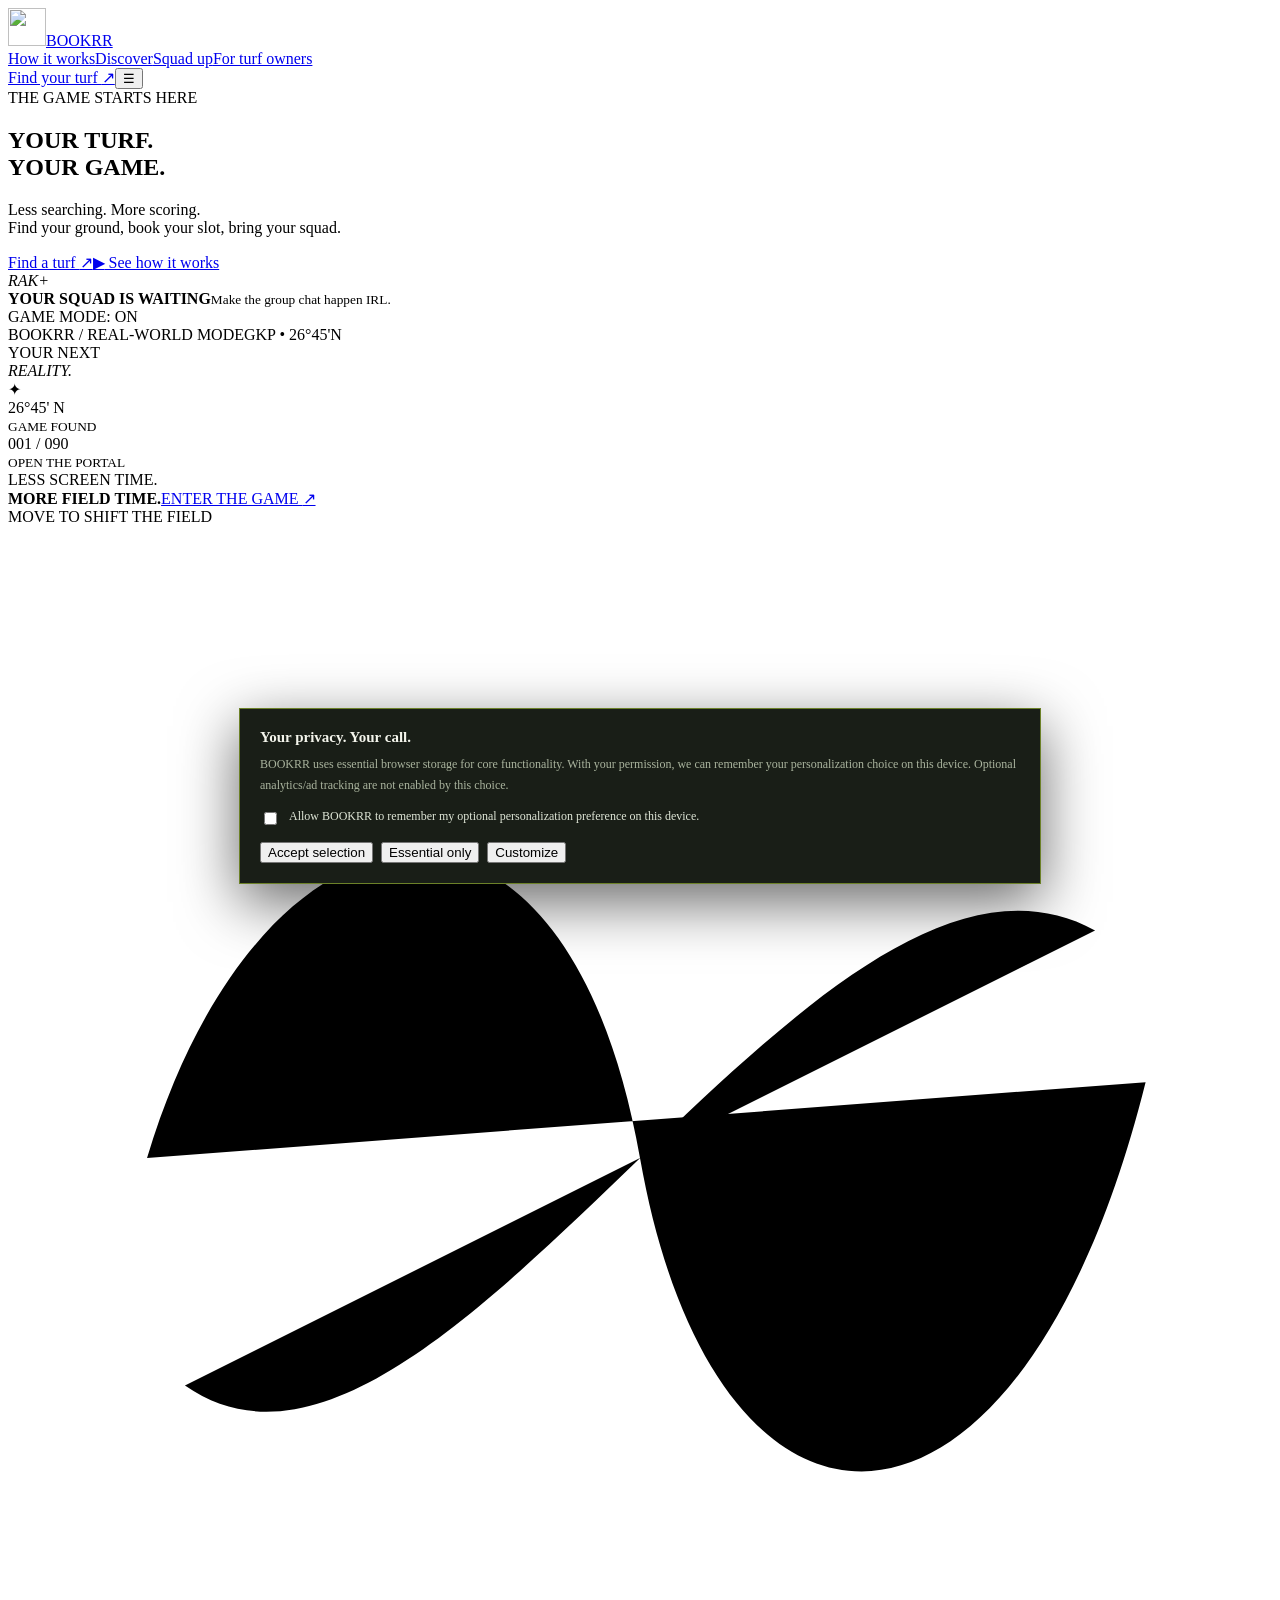
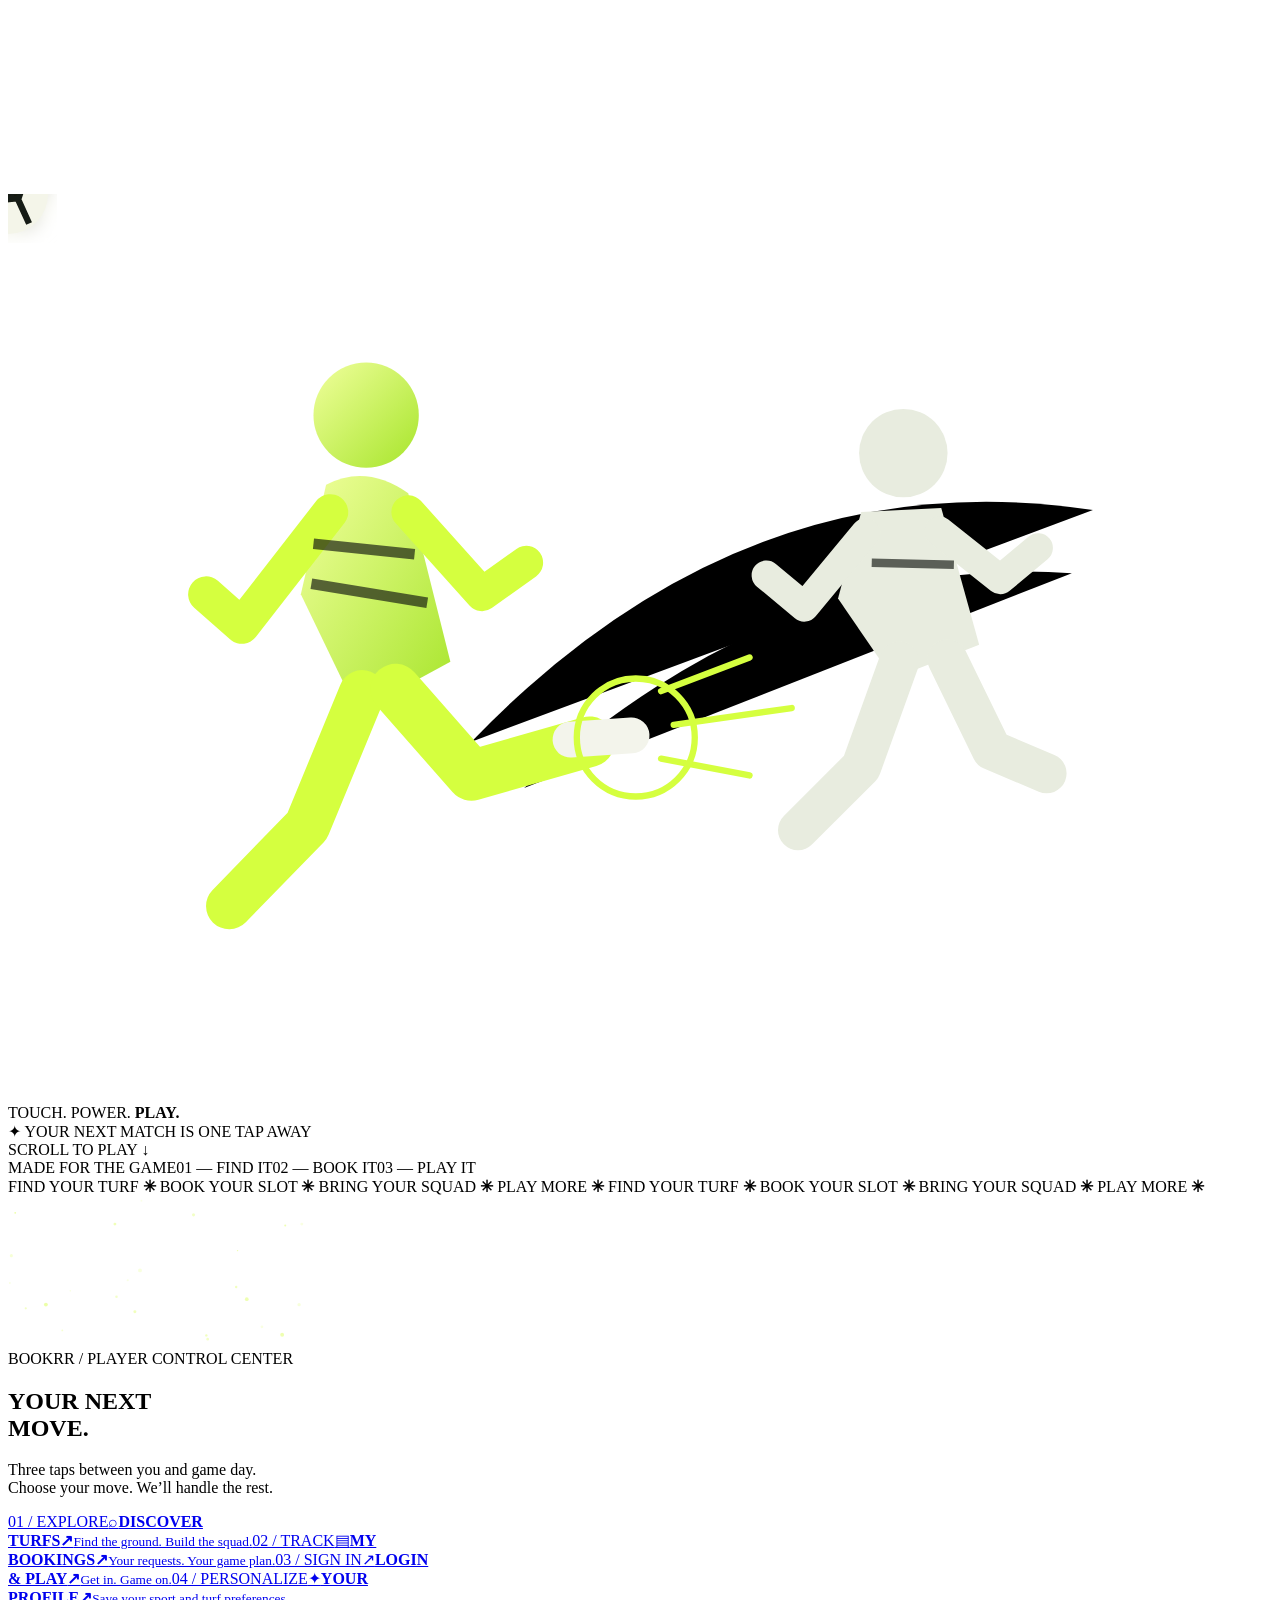
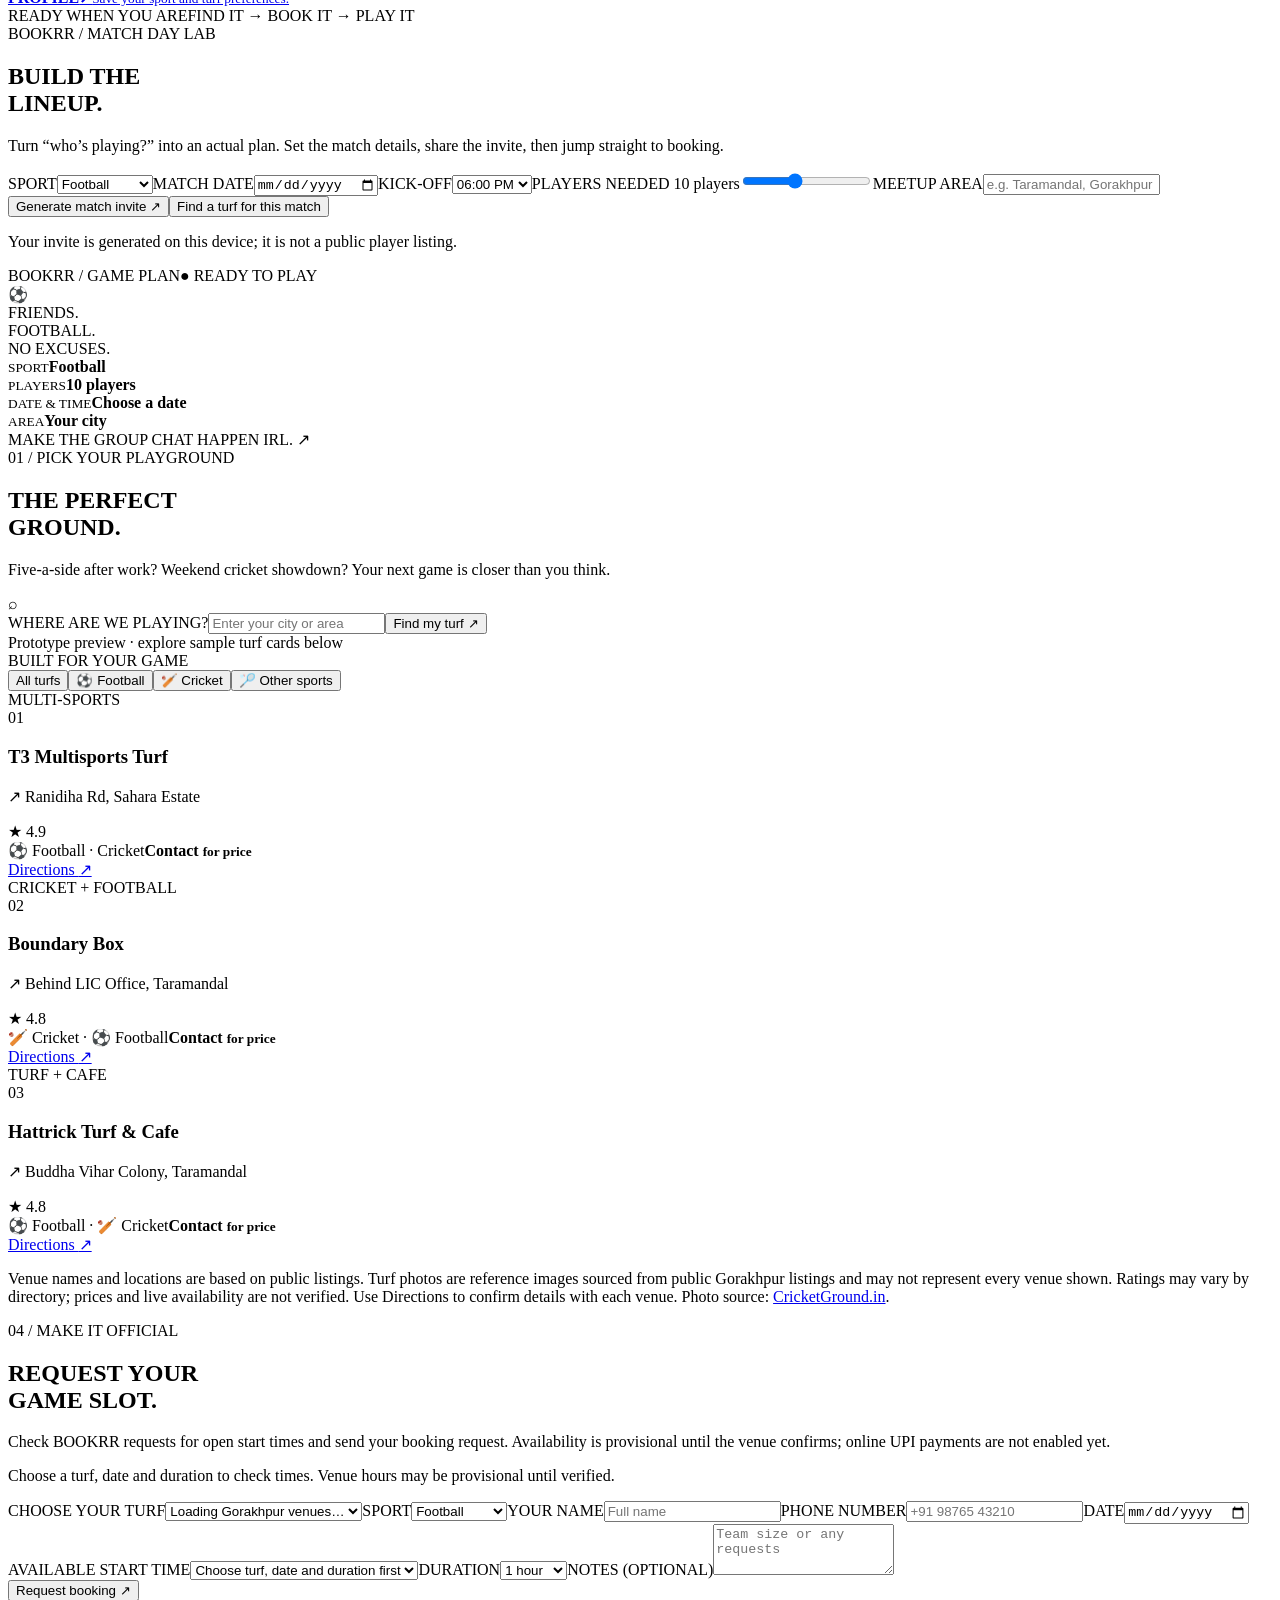
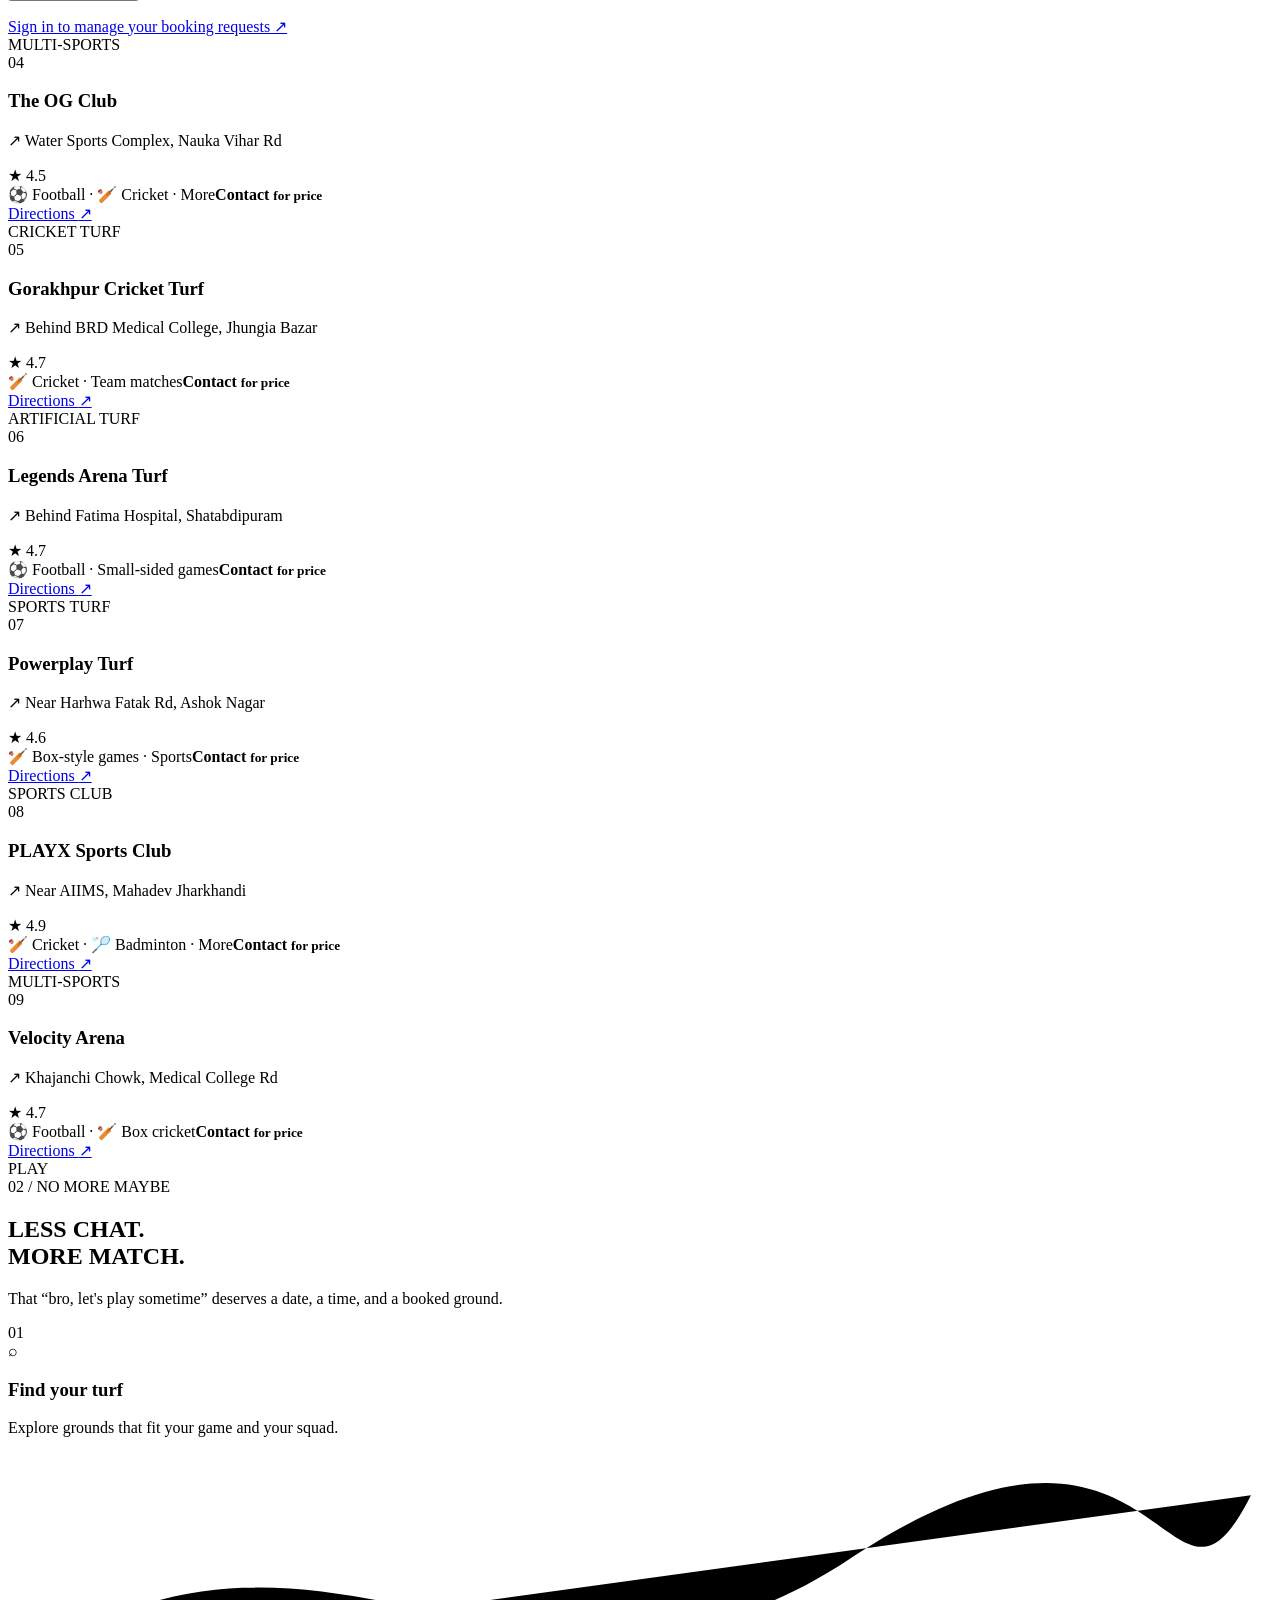
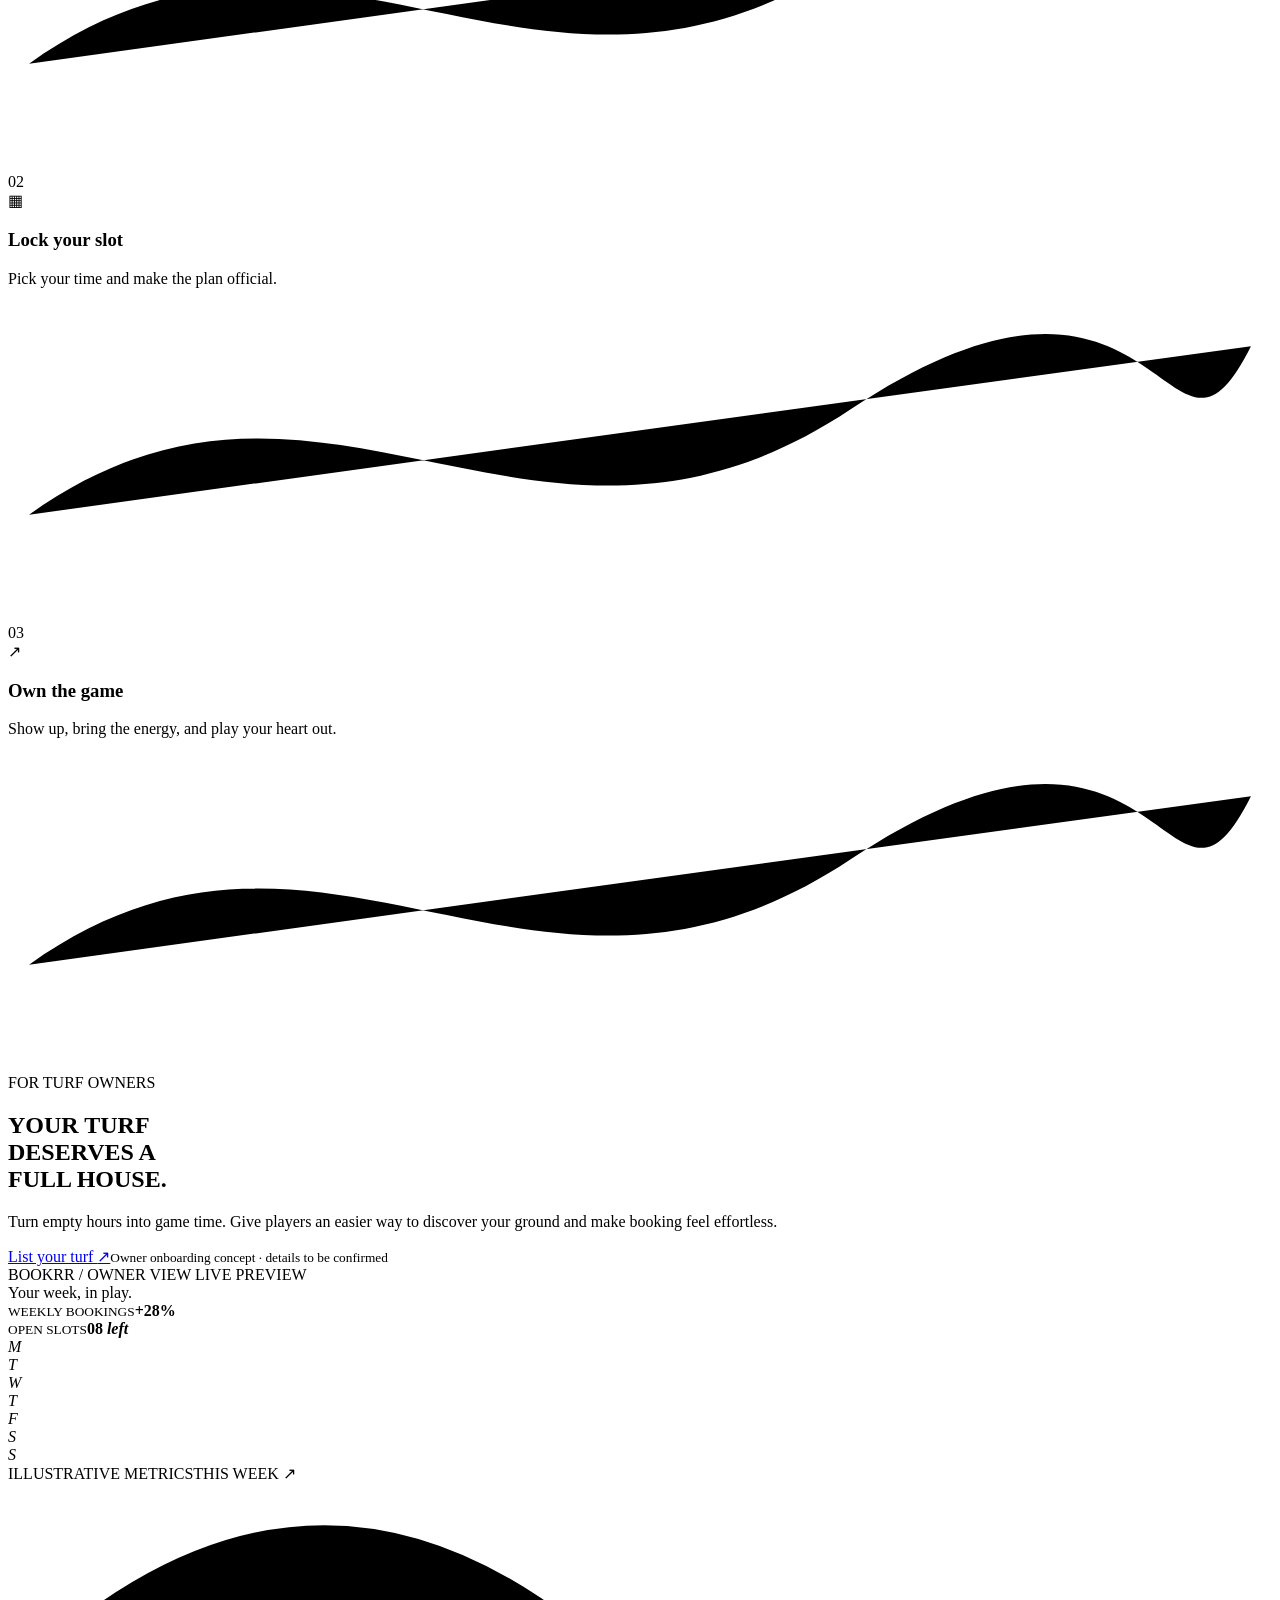
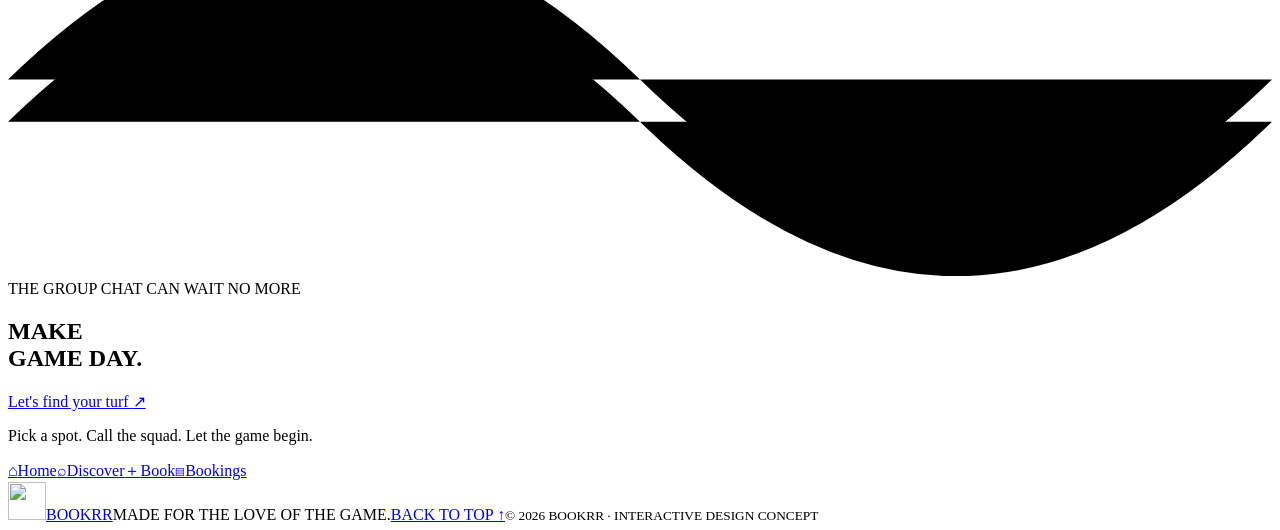
==== commit 5214b0d6: "Redesign the BOOKRR website sports motion experience around an unexpected, experimental concept. Rep" ====
--- a/public/index.html
+++ b/public/index.html
@@ -1,2 +1,14 @@
 <!doctype html>
-<html lang="en"><head><meta charset="utf-8"><meta name="viewport" content="width=device-width,initial-scale=1"><meta name="theme-color" content="#10140f"><meta name="mobile-web-app-capable" content="yes"><meta name="apple-mobile-web-app-capable" content="yes"><meta name="apple-mobile-web-app-status-bar-style" content="black-translucent"><meta name="apple-mobile-web-app-title" content="BOOKRR"><link rel="manifest" href="/manifest.webmanifest"><link rel="icon" href="/icon.svg" type="image/svg+xml"><title>BOOKRR — Your turf. Your game.</title><link rel="stylesheet" href="/theme.css"><link rel="preconnect" href="https://fonts.googleapis.com"><link href="https://fonts.googleapis.com/css2?family=Barlow+Condensed:wght@500;600;700;800;900&family=DM+Sans:wght@400;500;600;700&display=swap" rel="stylesheet"><script src="https://cdn.tailwindcss.com"></script><script defer src="/app.js"></script></head><body><div class="grain"></div><nav class="nav"><a class="brand" href="#top"><img class="brand-logo" src="/icon.svg" alt="" width="38" height="38">BOOKRR</a><div class="nav-links"><a href="#how">How it works</a><a href="#discover">Discover</a><a href="#squad-builder">Squad up</a><a href="/owner.html">For turf owners</a></div><a class="nav-cta" href="#discover">Find your turf <span>↗</span></a><button class="menu-toggle" aria-label="Toggle navigation">☰</button></nav><main id="top"><section class="hero"><div class="hero-copy"><div class="eyebrow"><span class="live-dot"></span> THE GAME STARTS HERE</div><h1>YOUR TURF.<br><span class="outline-word">YOUR</span> <span class="lime-word">GAME.</span></h1><p class="hero-sub">Less searching. More scoring.<br>Find your ground, book your slot, bring your squad.</p><div class="hero-actions"><a class="btn-lime magnetic" href="#discover">Find a turf <span>↗</span></a><a class="play-link" href="#how"><span class="play-icon">▶</span> See how it works</a></div><div class="hero-proof"><div class="avatar-stack"><i>R</i><i>A</i><i>K</i><i>+</i></div><div><strong>YOUR SQUAD IS WAITING</strong><small>Make the group chat happen IRL.</small></div></div></div><div class="hero-art" aria-label="Illustrated football floating over a glowing turf"><div class="orbit orbit-one"></div><div class="orbit orbit-two"></div><div class="art-tag tag-top"><span class="live-dot"></span> GAME MODE: ON</div><div class="stadium-glow"></div><div class="pitch"><div class="pitch-line midline"></div><div class="pitch-circle"></div><div class="pitch-box box-left"></div><div class="pitch-box box-right"></div><svg class="draw-lines" viewBox="0 0 500 500" aria-hidden="true"><path d="M55 250 C100 100 220 80 250 250 S400 420 450 220"/><path d="M70 340 C170 410 320 100 430 160"/></svg></div><div class="kick-scene" aria-label="Animated illustration of two football players, a kick, and a speeding ball"><svg viewBox="0 0 600 430" role="img" aria-hidden="true"><defs><linearGradient id="kickLime" x1="0" y1="0" x2="1" y2="1"><stop stop-color="#f0ff9c"/><stop offset="1" stop-color="#a7e52b"/></linearGradient><filter id="kickGlow"><feGaussianBlur stdDeviation="5" result="b"/><feMerge><feMergeNode in="b"/><feMergeNode in="SourceGraphic"/></feMerge></filter></defs><path class="kick-trail" d="M220 260 Q350 125 515 150"/><path class="kick-trail kick-trail-two" d="M245 282 Q370 170 505 180"/><g class="kick-player kick-player-one"><circle cx="170" cy="105" r="25" fill="url(#kickLime)"/><path d="M151 138 Q170 128 190 142 L210 222 L166 246 L139 190Z" fill="url(#kickLime)"/><path d="M153 151 L111 205 L94 190" fill="none" stroke="#d5ff3f" stroke-width="17" stroke-linecap="round" stroke-linejoin="round"/><path d="M190 151 L225 190 L246 175" fill="none" stroke="#d5ff3f" stroke-width="16" stroke-linecap="round" stroke-linejoin="round"/><path d="M168 237 L142 300 L105 338" fill="none" stroke="#d5ff3f" stroke-width="22" stroke-linecap="round" stroke-linejoin="round"/><g class="kick-leg"><path d="M184 235 L220 276 L276 260" fill="none" stroke="#d5ff3f" stroke-width="24" stroke-linecap="round" stroke-linejoin="round"/><path d="M267 259 L296 257" fill="none" stroke="#f3f4eb" stroke-width="17" stroke-linecap="round"/></g><path d="M145 166 L193 171" stroke="#10140f" stroke-width="5" opacity=".65"/><path d="M144 185 L199 194" stroke="#10140f" stroke-width="5" opacity=".65"/></g><g class="kick-player kick-player-two"><circle cx="425" cy="123" r="21" fill="#e8ecdf"/><path d="M405 151 L443 149 L461 214 L420 230 L394 192Z" fill="#e8ecdf"/><path d="M407 161 L378 196 L360 181" fill="none" stroke="#e8ecdf" stroke-width="14" stroke-linecap="round" stroke-linejoin="round"/><path d="M442 160 L471 183 L489 168" fill="none" stroke="#e8ecdf" stroke-width="14" stroke-linecap="round" stroke-linejoin="round"/><path d="M423 222 L405 272 L375 302" fill="none" stroke="#e8ecdf" stroke-width="19" stroke-linecap="round" stroke-linejoin="round"/><path d="M446 221 L467 264 L493 275" fill="none" stroke="#e8ecdf" stroke-width="19" stroke-linecap="round" stroke-linejoin="round"/><path d="M410 175 L449 176" stroke="#10140f" stroke-width="4" opacity=".65"/></g><g class="kick-ball" filter="url(#kickGlow)"><circle r="19" fill="#f4f5e9"/><path d="M-7 -7 L0 -13 L8 -7 L5 2 L-5 3Z M-17 0 L-8 -7 M8 -7 L17 -2 M5 3 L10 14 M-5 3 L-12 13" fill="#151a12" stroke="#151a12" stroke-width="3" stroke-linejoin="round"/></g><circle class="kick-impact" cx="298" cy="258" r="28" fill="none" stroke="#d5ff3f" stroke-width="3"/><path class="kick-speed" d="M310 236 L352 220 M316 252 L372 244 M310 268 L352 276" stroke="#d5ff3f" stroke-width="3" stroke-linecap="round"/></svg><span class="kick-caption">TOUCH. POWER. <b>PLAY.</b></span></div><div class="ball-wrap"><div class="ball-shadow"></div><div class="ball"><div class="ball-panel"></div><div class="ball-panel p2"></div><div class="ball-panel p3"></div><div class="ball-panel p4"></div></div></div><div class="art-tag tag-bottom"><span>✦</span> YOUR NEXT MATCH IS ONE TAP AWAY</div><div class="scroll-cue">SCROLL TO PLAY <span>↓</span></div></div><div class="hero-bottomline"><span>MADE FOR THE GAME</span><span>01 — FIND IT</span><span>02 — BOOK IT</span><span>03 — PLAY IT</span></div></section><div class="ticker" aria-label="Find. Book. Play."><div class="ticker-track"><span>FIND YOUR TURF <b>✳</b> BOOK YOUR SLOT <b>✳</b> BRING YOUR SQUAD <b>✳</b> PLAY MORE <b>✳</b> FIND YOUR TURF <b>✳</b> BOOK YOUR SLOT <b>✳</b> BRING YOUR SQUAD <b>✳</b> PLAY MORE <b>✳</b></div></div><section class="play-hub" id="play-hub"><canvas id="hubFx" aria-hidden="true"></canvas><div class="hub-gridlines" aria-hidden="true"></div><div class="hub-inner"><div class="eyebrow"><span class="live-dot"></span> BOOKRR / PLAYER CONTROL CENTER</div><div class="hub-heading"><h2>YOUR NEXT<br><span>MOVE.</span></h2><p>Three taps between you and game day.<br>Choose your move. We’ll handle the rest.</p></div><div class="hub-cards"><a class="hub-card hub-discover" href="#discover"><span class="hub-card-no">01 / EXPLORE</span><span class="hub-card-icon">⌕</span><strong>DISCOVER<br>TURFS<span class="hub-arrow">↗</span></strong><small>Find the ground. Build the squad.</small><span class="hub-card-line"></span></a><a class="hub-card hub-bookings" href="/my-bookings.html"><span class="hub-card-no">02 / TRACK</span><span class="hub-card-icon">▤</span><strong>MY<br>BOOKINGS<span class="hub-arrow">↗</span></strong><small>Your requests. Your game plan.</small><span class="hub-card-line"></span></a><a class="hub-card hub-login" href="/login?next=%2Fmy-bookings.html"><span class="hub-card-no">03 / SIGN IN</span><span class="hub-card-icon">↗</span><strong>LOGIN<br>&amp; PLAY<span class="hub-arrow">↗</span></strong><small>Get in. Game on.</small><span class="hub-card-line"></span></a><a class="hub-card hub-login" href="/profile.html"><span class="hub-card-no">04 / PERSONALIZE</span><span class="hub-card-icon">✦</span><strong>YOUR<br>PROFILE<span class="hub-arrow">↗</span></strong><small>Save your sport and turf preferences.</small><span class="hub-card-line"></span></a></div><div class="hub-footer"><span><i></i> READY WHEN YOU ARE</span><span>FIND IT <b>→</b> BOOK IT <b>→</b> PLAY IT</span></div></div></section><section class="squad-builder" id="squad-builder"><div class="squad-inner"><div class="eyebrow"><span class="live-dot"></span> BOOKRR / MATCH DAY LAB</div><div class="squad-head"><h2>BUILD THE<br><span>LINEUP.</span></h2><p>Turn “who’s playing?” into an actual plan. Set the match details, share the invite, then jump straight to booking.</p></div><div class="squad-layout"><div class="squad-form"><label>SPORT<select id="squadSport"><option>Football</option><option>Cricket</option><option>Badminton</option><option>Other sports</option></select></label><label>MATCH DATE<input id="squadDate" type="date"></label><label>KICK-OFF<select id="squadTime"><option>06:00 AM</option><option>08:00 AM</option><option>10:00 AM</option><option>12:00 PM</option><option>02:00 PM</option><option>04:00 PM</option><option selected>06:00 PM</option><option>07:00 PM</option><option>08:00 PM</option><option>09:00 PM</option><option>10:00 PM</option></select></label><label>PLAYERS NEEDED <span id="playerCountLabel">10 players</span><input id="squadSize" type="range" min="2" max="22" value="10"></label><label class="squad-wide">MEETUP AREA<input id="squadArea" type="text" placeholder="e.g. Taramandal, Gorakhpur"></label><div class="squad-actions"><button id="generateInvite" class="btn-lime" type="button">Generate match invite ↗</button><button id="bookFromPlan" class="btn-dark" type="button">Find a turf for this match</button></div><p id="squadMessage" class="squad-message" role="status" aria-live="polite">Your invite is generated on this device; it is not a public player listing.</p></div><div class="match-card"><div class="match-card-top"><span>BOOKRR / GAME PLAN</span><span class="match-live">● READY TO PLAY</span></div><div class="match-ball">⚽</div><div class="match-card-title" id="matchCardTitle">FRIENDS.<br>FOOTBALL.<br><span>NO EXCUSES.</span></div><div class="match-details"><div><small>SPORT</small><strong id="matchSportView">Football</strong></div><div><small>PLAYERS</small><strong id="matchPlayersView">10 players</strong></div><div><small>DATE & TIME</small><strong id="matchWhenView">Choose a date</strong></div><div><small>AREA</small><strong id="matchAreaView">Your city</strong></div></div><div class="match-card-foot">MAKE THE GROUP CHAT HAPPEN IRL. <span>↗</span></div></div></div></div></section><section class="section discover" id="discover"><div class="section-head reveal"><div><div class="eyebrow">01 / PICK YOUR PLAYGROUND</div><h2>THE PERFECT<br><span class="lime-word">GROUND.</span></h2></div><p>Five-a-side after work? Weekend cricket showdown? Your next game is closer than you think.</p></div><div class="search-panel reveal"><div class="search-icon">⌕</div><label for="city">WHERE ARE WE PLAYING?</label><input id="city" type="text" placeholder="Enter your city or area" autocomplete="address-level2"><button id="searchBtn" class="btn-lime">Find my turf <span>↗</span></button><div id="searchNote" class="search-note" aria-live="polite">Prototype preview · explore sample turf cards below</div></div><div class="filter-row reveal"><span>BUILT FOR YOUR GAME</span><div class="filters"><button class="filter active" data-filter="all">All turfs</button><button class="filter" data-filter="football">⚽ Football</button><button class="filter" data-filter="cricket">🏏 Cricket</button><button class="filter" data-filter="box">🏸 Other sports</button></div></div><div class="turf-grid"><article class="turf-card reveal" data-sport="football"><div class="turf-image image-one photo-turf photo-day"><span class="image-chip">MULTI-SPORTS</span><div class="mini-pitch"><span></span></div><span class="image-number">01</span></div><div class="turf-info"><div><h3>T3 Multisports Turf</h3><p>↗ Ranidiha Rd, Sahara Estate</p></div><span class="rating">★ 4.9</span></div><div class="turf-meta"><span>⚽ Football · Cricket</span><strong>Contact <small>for price</small></strong></div><a class="card-book" href="https://www.google.com/maps/search/?api=1&query=T3+Multisports+Turf+Gorakhpur" target="_blank" rel="noopener">Directions <span>↗</span></a></article><article class="turf-card reveal" data-sport="cricket"><div class="turf-image image-two photo-turf photo-night"><span class="image-chip">CRICKET + FOOTBALL</span><div class="mini-pitch cricket-pitch"><span></span></div><span class="image-number">02</span></div><div class="turf-info"><div><h3>Boundary Box</h3><p>↗ Behind LIC Office, Taramandal</p></div><span class="rating">★ 4.8</span></div><div class="turf-meta"><span>🏏 Cricket · ⚽ Football</span><strong>Contact <small>for price</small></strong></div><a class="card-book" href="https://www.google.com/maps/search/?api=1&query=Boundary+Box+Taramandal+Gorakhpur" target="_blank" rel="noopener">Directions <span>↗</span></a></article><article class="turf-card reveal" data-sport="football"><div class="turf-image image-three photo-turf photo-day"><span class="image-chip">TURF + CAFE</span><div class="mini-pitch"><span></span></div><span class="image-number">03</span></div><div class="turf-info"><div><h3>Hattrick Turf &amp; Cafe</h3><p>↗ Buddha Vihar Colony, Taramandal</p></div><span class="rating">★ 4.8</span></div><div class="turf-meta"><span>⚽ Football · 🏏 Cricket</span><strong>Contact <small>for price</small></strong></div><a class="card-book" href="https://www.google.com/maps/search/?api=1&query=Hattrick+Turf+and+Cafe+Gorakhpur" target="_blank" rel="noopener">Directions <span>↗</span></a></article></div><p class="demo-disclaimer">Venue names and locations are based on public listings. Turf photos are reference images sourced from public Gorakhpur listings and may not represent every venue shown. Ratings may vary by directory; prices and live availability are not verified. Use Directions to confirm details with each venue. Photo source: <a href="https://cricketground.in/cricket-grounds-in-gorakhpur" target="_blank" rel="noopener">CricketGround.in</a>.</p><section class="booking-panel reveal" id="book"><div class="eyebrow">04 / MAKE IT OFFICIAL</div><h2>REQUEST YOUR<br><span class="lime-word">GAME SLOT.</span></h2><p class="booking-intro">Check BOOKRR requests for open start times and send your booking request. Availability is provisional until the venue confirms; online UPI payments are not enabled yet.</p><p id="availabilityNote" class="search-note" aria-live="polite">Choose a turf, date and duration to check times. Venue hours may be provisional until verified.</p><form id="bookingForm"><div class="booking-fields"><label>CHOOSE YOUR TURF<select id="venueSelect" name="venue_id" required><option value="">Loading Gorakhpur venues…</option></select></label><label>SPORT<select id="sportSelect" name="sport" required><option value="Football">Football</option><option value="Cricket">Cricket</option><option value="Badminton">Badminton</option><option value="Other sports">Other sports</option></select></label><label>YOUR NAME<input name="customer_name" required minlength="2" maxlength="80" autocomplete="name" placeholder="Full name"></label><label>PHONE NUMBER<input name="contact_phone" required inputmode="tel" autocomplete="tel" placeholder="+91 98765 43210"></label><label>DATE<input name="booking_date" id="bookingDate" type="date" required></label><label>AVAILABLE START TIME<select name="start_time" id="startTimeSelect" required><option value="">Choose turf, date and duration first</option></select></label><label>DURATION<select name="duration_hours"><option value="1">1 hour</option><option value="2">2 hours</option><option value="3">3 hours</option><option value="4">4 hours</option></select></label><label class="wide-field">NOTES (OPTIONAL)<textarea name="notes" maxlength="500" rows="3" placeholder="Team size or any requests"></textarea></label></div><button class="btn-lime booking-submit" type="submit">Request booking <span>↗</span></button><p id="bookingMessage" class="booking-message" role="status" aria-live="polite"></p></form><a class="my-bookings-link" href="/login?next=%2Fmy-bookings">Sign in to manage your booking requests ↗</a></section><div class="turf-grid more-turfs"><article class="turf-card reveal" data-sport="football"><div class="turf-image image-one photo-turf photo-day"><span class="image-chip">MULTI-SPORTS</span><div class="mini-pitch"><span></span></div><span class="image-number">04</span></div><div class="turf-info"><div><h3>The OG Club</h3><p>↗ Water Sports Complex, Nauka Vihar Rd</p></div><span class="rating">★ 4.5</span></div><div class="turf-meta"><span>⚽ Football · 🏏 Cricket · More</span><strong>Contact <small>for price</small></strong></div><a class="card-book" href="https://www.google.com/maps/search/?api=1&query=The+OG+Club+Multi+Sports+Arena+Gorakhpur" target="_blank" rel="noopener">Directions <span>↗</span></a></article><article class="turf-card reveal" data-sport="cricket"><div class="turf-image image-two photo-turf photo-night"><span class="image-chip">CRICKET TURF</span><div class="mini-pitch cricket-pitch"><span></span></div><span class="image-number">05</span></div><div class="turf-info"><div><h3>Gorakhpur Cricket Turf</h3><p>↗ Behind BRD Medical College, Jhungia Bazar</p></div><span class="rating">★ 4.7</span></div><div class="turf-meta"><span>🏏 Cricket · Team matches</span><strong>Contact <small>for price</small></strong></div><a class="card-book" href="https://www.google.com/maps/search/?api=1&query=Gorakhpur+Cricket+Turf+BRD+Medical+College" target="_blank" rel="noopener">Directions <span>↗</span></a></article><article class="turf-card reveal" data-sport="football"><div class="turf-image image-three photo-turf photo-day"><span class="image-chip">ARTIFICIAL TURF</span><div class="mini-pitch"><span></span></div><span class="image-number">06</span></div><div class="turf-info"><div><h3>Legends Arena Turf</h3><p>↗ Behind Fatima Hospital, Shatabdipuram</p></div><span class="rating">★ 4.7</span></div><div class="turf-meta"><span>⚽ Football · Small-sided games</span><strong>Contact <small>for price</small></strong></div><a class="card-book" href="https://www.google.com/maps/search/?api=1&query=Legends+Arena+Turf+Gorakhpur" target="_blank" rel="noopener">Directions <span>↗</span></a></article><article class="turf-card reveal" data-sport="cricket"><div class="turf-image image-two photo-turf photo-night"><span class="image-chip">SPORTS TURF</span><div class="mini-pitch cricket-pitch"><span></span></div><span class="image-number">07</span></div><div class="turf-info"><div><h3>Powerplay Turf</h3><p>↗ Near Harhwa Fatak Rd, Ashok Nagar</p></div><span class="rating">★ 4.6</span></div><div class="turf-meta"><span>🏏 Box-style games · Sports</span><strong>Contact <small>for price</small></strong></div><a class="card-book" href="https://www.google.com/maps/search/?api=1&query=Powerplay+Turf+Gorakhpur" target="_blank" rel="noopener">Directions <span>↗</span></a></article><article class="turf-card reveal" data-sport="cricket"><div class="turf-image image-three photo-turf photo-day"><span class="image-chip">SPORTS CLUB</span><div class="mini-pitch cricket-pitch"><span></span></div><span class="image-number">08</span></div><div class="turf-info"><div><h3>PLAYX Sports Club</h3><p>↗ Near AIIMS, Mahadev Jharkhandi</p></div><span class="rating">★ 4.9</span></div><div class="turf-meta"><span>🏏 Cricket · 🏸 Badminton · More</span><strong>Contact <small>for price</small></strong></div><a class="card-book" href="https://www.google.com/maps/search/?api=1&query=PLAYX+Sports+Club+Gorakhpur" target="_blank" rel="noopener">Directions <span>↗</span></a></article><article class="turf-card reveal" data-sport="football"><div class="turf-image image-one photo-turf photo-day"><span class="image-chip">MULTI-SPORTS</span><div class="mini-pitch"><span></span></div><span class="image-number">09</span></div><div class="turf-info"><div><h3>Velocity Arena</h3><p>↗ Khajanchi Chowk, Medical College Rd</p></div><span class="rating">★ 4.7</span></div><div class="turf-meta"><span>⚽ Football · 🏏 Box cricket</span><strong>Contact <small>for price</small></strong></div><a class="card-book" href="https://www.google.com/maps/search/?api=1&query=Velocity+Arena+Gorakhpur" target="_blank" rel="noopener">Directions <span>↗</span></a></article></div></section><section class="manifesto" id="how"><div class="manifesto-back">PLAY</div><div class="manifesto-inner reveal"><div class="eyebrow">02 / NO MORE MAYBE</div><h2>LESS CHAT.<br><span class="lime-word">MORE MATCH.</span></h2><p>That “bro, let's play sometime” deserves a date, a time, and a booked ground.</p><div class="steps"><div class="step"><span class="step-num">01</span><div class="step-icon">⌕</div><h3>Find your turf</h3><p>Explore grounds that fit your game and your squad.</p><svg viewBox="0 0 120 30"><path d="M2 20 C30 0 50 30 80 10 S110 20 118 4"/></svg></div><div class="step"><span class="step-num">02</span><div class="step-icon">▦</div><h3>Lock your slot</h3><p>Pick your time and make the plan official.</p><svg viewBox="0 0 120 30"><path d="M2 20 C30 0 50 30 80 10 S110 20 118 4"/></svg></div><div class="step"><span class="step-num">03</span><div class="step-icon">↗</div><h3>Own the game</h3><p>Show up, bring the energy, and play your heart out.</p><svg viewBox="0 0 120 30"><path d="M2 20 C30 0 50 30 80 10 S110 20 118 4"/></svg></div></div></div></section><section class="owners" id="owners"><div class="owner-orb"></div><div class="owner-copy reveal"><div class="eyebrow"><span class="live-dot"></span> FOR TURF OWNERS</div><h2>YOUR TURF<br>DESERVES A<br><span class="lime-word">FULL HOUSE.</span></h2><p>Turn empty hours into game time. Give players an easier way to discover your ground and make booking feel effortless.</p><a class="btn-dark magnetic" href="mailto:hello@bookrr.in?subject=BOOKRR%20Turf%20Owner%20Enquiry">List your turf <span>↗</span></a><small>Owner onboarding concept · details to be confirmed</small></div><div class="owner-dashboard reveal"><div class="dash-top"><span>BOOKRR / OWNER VIEW</span><span class="dash-live"><i></i> LIVE PREVIEW</span></div><div class="dash-title">Your week, in play.</div><div class="dash-stats"><div><small>WEEKLY BOOKINGS</small><strong>+28%</strong></div><div><small>OPEN SLOTS</small><strong>08 <em>left</em></strong></div></div><div class="bar-chart" aria-label="Illustrative weekly booking activity"><div style="height:35%"><i>M</i></div><div style="height:55%"><i>T</i></div><div style="height:44%"><i>W</i></div><div style="height:78%"><i>T</i></div><div style="height:64%"><i>F</i></div><div class="bar-hot" style="height:95%"><i>S</i></div><div style="height:72%"><i>S</i></div></div><div class="dash-foot"><span>ILLUSTRATIVE METRICS</span><span>THIS WEEK ↗</span></div></div></section><section class="final-cta"><div class="cta-lines" aria-hidden="true"><svg viewBox="0 0 900 280"><path d="M0 140 Q225 -80 450 140 T900 140"/><path d="M0 170 Q225 -50 450 170 T900 170"/></svg></div><div class="eyebrow reveal">THE GROUP CHAT CAN WAIT NO MORE</div><h2 class="reveal">MAKE<br><span>GAME DAY.</span></h2><a class="btn-lime magnetic reveal" href="#discover">Let's find your turf <span>↗</span></a><p class="reveal">Pick a spot. Call the squad. Let the game begin.</p></section></main><nav class="app-tabbar" aria-label="App navigation"><a href="#top"><span>⌂</span>Home</a><a href="#discover"><span>⌕</span>Discover</a><a href="#book"><span>＋</span>Book</a><a href="/my-bookings"><span>▤</span>Bookings</a><button id="installApp" type="button" hidden><span>↓</span>Install</button></nav><footer><a class="brand" href="#top"><img class="brand-logo" src="/icon.svg" alt="" width="38" height="38">BOOKRR</a><span>MADE FOR THE LOVE OF THE GAME.</span><a href="#top">BACK TO TOP ↑</a><small>© 2026 BOOKRR · INTERACTIVE DESIGN CONCEPT</small></footer><div style="position:fixed;z-index:100;left:16px;right:16px;bottom:16px;max-width:760px;margin:auto;padding:20px;background:#191e17;border:1px solid #d5ff3f70;box-shadow:0 18px 60px #0009" id="privacyPanel" hidden><strong style="display:block;font-size:15px;color:#f3f4eb">Your privacy. Your call.</strong><p style="font-size:12px;line-height:1.7;color:#aab49e;margin:8px 0 14px">BOOKRR uses essential browser storage for core functionality. With your permission, we can remember your personalization choice on this device. Optional analytics/ad tracking are not enabled by this choice.</p><label style="display:flex;gap:9px;align-items:flex-start;color:#dfe6d7;font-size:12px;margin:0 0 14px"><input id="personalizeConsent" type="checkbox" style="accent-color:#d5ff3f;margin-top:3px"> Allow BOOKRR to remember my optional personalization preference on this device.</label><div style="display:flex;gap:8px;flex-wrap:wrap"><button id="privacyAccept" class="btn-lime" type="button">Accept selection</button><button id="privacyEssential" class="btn-dark" type="button">Essential only</button><button id="privacySettings" class="btn-dark" type="button">Customize</button></div></div><div class="toast" id="toast" role="status" aria-live="polite"></div><script>(()=>{const canvas=document.getElementById('hubFx');if(!canvas)return;const ctx=canvas.getContext('2d');if(!ctx)return;const reduced=window.matchMedia('(prefers-reduced-motion: reduce)').matches;let w=0,h=0,particles=[],last=0,raf=0;const resize=()=>{const r=canvas.getBoundingClientRect(),d=Math.min(window.devicePixelRatio||1,1.5);w=r.width;h=r.height;canvas.width=Math.round(w*d);canvas.height=Math.round(h*d);ctx.setTransform(d,0,0,d,0,0);particles=Array.from({length:Math.min(65,Math.max(24,Math.floor(w/14)))},()=>({x:Math.random()*w,y:Math.random()*h,vx:(Math.random()-.5)*.28,vy:-.12-Math.random()*.35,r:.5+Math.random()*1.5,a:.12+Math.random()*.35}))};const draw=t=>{raf=requestAnimationFrame(draw);if(reduced||t-last<1000/30)return;last=t;ctx.clearRect(0,0,w,h);for(const p of particles){p.x+=p.vx;p.y+=p.vy;if(p.y<-5){p.y=h+5;p.x=Math.random()*w}if(p.x<-5)p.x=w+5;if(p.x>w+5)p.x=-5;ctx.beginPath();ctx.arc(p.x,p.y,p.r,0,Math.PI*2);ctx.fillStyle='rgba(213,255,63,'+p.a+')';ctx.fill()}ctx.strokeStyle='rgba(213,255,63,.055)';ctx.lineWidth=.6;for(let i=0;i<particles.length;i++){for(let j=i+1;j<particles.length;j++){const a=particles[i],b=particles[j],dx=a.x-b.x,dy=a.y-b.y,dist=Math.hypot(dx,dy);if(dist<85){ctx.globalAlpha=(1-dist/85)*.35;ctx.beginPath();ctx.moveTo(a.x,a.y);ctx.lineTo(b.x,b.y);ctx.stroke()}}}ctx.globalAlpha=1};resize();window.addEventListener('resize',resize,{passive:true});if(!reduced)raf=requestAnimationFrame(draw);else{ctx.fillStyle='rgba(213,255,63,.25)';particles.forEach(p=>{ctx.beginPath();ctx.arc(p.x,p.y,p.r,0,Math.PI*2);ctx.fill()})}window.addEventListener('pagehide',()=>cancelAnimationFrame(raf),{once:true})})();</script><script>(()=>{const panel=document.getElementById('privacyPanel'),check=document.getElementById('personalizeConsent');if(!panel||!check)return;const key='bookrr_privacy_choice_v1';let saved=null;try{saved=localStorage.getItem(key)}catch{}if(!saved)panel.hidden=false;else{try{check.checked=JSON.parse(saved).personalization===true}catch{panel.hidden=false}}const save=personalization=>{try{localStorage.setItem(key,JSON.stringify({essential:true,personalization:!!personalization,updatedAt:new Date().toISOString()}));panel.hidden=true}catch{panel.hidden=true}};document.getElementById('privacyAccept').addEventListener('click',()=>save(check.checked));document.getElementById('privacyEssential').addEventListener('click',()=>{check.checked=false;save(false)});document.getElementById('privacySettings').addEventListener('click',()=>{check.focus();check.parentElement.style.outline='1px solid #d5ff3f';check.parentElement.style.padding='8px';});})();</script></body></html>+<html lang="en"><head><meta charset="utf-8"><meta name="viewport" content="width=device-width,initial-scale=1"><meta name="theme-color" content="#10140f"><meta name="mobile-web-app-capable" content="yes"><meta name="apple-mobile-web-app-capable" content="yes"><meta name="apple-mobile-web-app-status-bar-style" content="black-translucent"><meta name="apple-mobile-web-app-title" content="BOOKRR"><link rel="manifest" href="/manifest.webmanifest"><link rel="icon" href="/icon.svg" type="image/svg+xml"><title>BOOKRR — Your turf. Your game.</title><link rel="stylesheet" href="/theme.css"><link rel="preconnect" href="https://fonts.googleapis.com"><link href="https://fonts.googleapis.com/css2?family=Barlow+Condensed:wght@500;600;700;800;900&family=DM+Sans:wght@400;500;600;700&display=swap" rel="stylesheet"><script src="https://cdn.tailwindcss.com"></script><script defer src="/app.js"></script></head><body><div class="grain"></div><nav class="nav"><a class="brand" href="#top"><img class="brand-logo" src="/icon.svg" alt="" width="38" height="38">BOOKRR</a><div class="nav-links"><a href="#how">How it works</a><a href="#discover">Discover</a><a href="#squad-builder">Squad up</a><a href="/owner.html">For turf owners</a></div><a class="nav-cta" href="#discover">Find your turf <span>↗</span></a><button class="menu-toggle" aria-label="Toggle navigation">☰</button></nav><main id="top"><section class="hero"><div class="hero-copy"><div class="eyebrow"><span class="live-dot"></span> THE GAME STARTS HERE</div><h1>YOUR TURF.<br><span class="outline-word">YOUR</span> <span class="lime-word">GAME.</span></h1><p class="hero-sub">Less searching. More scoring.<br>Find your ground, book your slot, bring your squad.</p><div class="hero-actions"><a class="btn-lime magnetic" href="#discover">Find a turf <span>↗</span></a><a class="play-link" href="#how"><span class="play-icon">▶</span> See how it works</a></div><div class="hero-proof"><div class="avatar-stack"><i>R</i><i>A</i><i>K</i><i>+</i></div><div><strong>YOUR SQUAD IS WAITING</strong><small>Make the group chat happen IRL.</small></div></div></div><div class="hero-art" aria-label="Illustrated football floating over a glowing turf"><div class="orbit orbit-one"></div><div class="orbit orbit-two"></div><div class="art-tag tag-top"><span class="live-dot"></span> GAME MODE: ON</div><div class="match-portal" id="matchPortal" aria-label="Interactive Matchday Portal">
+  <div class="portal-meta"><span><i class="live-dot"></i> BOOKRR / REAL-WORLD MODE</span><span>GKP • 26°45'N</span></div>
+  <div class="portal-headline">YOUR NEXT<br><em>REALITY.</em></div>
+  <div class="portal-stage" id="portalStage" aria-hidden="true">
+    <div class="portal-ring ring-back"></div><div class="portal-ring ring-mid"></div><div class="portal-ring ring-front"></div>
+    <div class="portal-gate"><div class="gate-scan"></div><div class="gate-pitch"><span class="gate-midline"></span><span class="gate-circle"></span><span class="gate-box gate-box-left"></span><span class="gate-box gate-box-right"></span><span class="gate-player player-a"></span><span class="gate-player player-b"></span><span class="gate-ball">✦</span></div></div>
+    <div class="portal-coord coord-a">26°45' N<br><small>GAME FOUND</small></div><div class="portal-coord coord-b">001 / 090<br><small>OPEN THE PORTAL</small></div>
+    <div class="portal-orbit-dot"></div>
+  </div>
+  <div class="portal-footer"><span>LESS SCREEN TIME.<br><b>MORE FIELD TIME.</b></span><a class="portal-enter" href="#discover">ENTER THE GAME <span>↗</span></a></div>
+  <div class="portal-instruction">MOVE TO SHIFT THE FIELD</div>
+</div>
+<div class="stadium-glow"></div><div class="pitch"><div class="pitch-line midline"></div><div class="pitch-circle"></div><div class="pitch-box box-left"></div><div class="pitch-box box-right"></div><svg class="draw-lines" viewBox="0 0 500 500" aria-hidden="true"><path d="M55 250 C100 100 220 80 250 250 S400 420 450 220"/><path d="M70 340 C170 410 320 100 430 160"/></svg></div><div class="kick-scene" aria-label="Animated illustration of two football players, a kick, and a speeding ball"><svg viewBox="0 0 600 430" role="img" aria-hidden="true"><defs><linearGradient id="kickLime" x1="0" y1="0" x2="1" y2="1"><stop stop-color="#f0ff9c"/><stop offset="1" stop-color="#a7e52b"/></linearGradient><filter id="kickGlow"><feGaussianBlur stdDeviation="5" result="b"/><feMerge><feMergeNode in="b"/><feMergeNode in="SourceGraphic"/></feMerge></filter></defs><path class="kick-trail" d="M220 260 Q350 125 515 150"/><path class="kick-trail kick-trail-two" d="M245 282 Q370 170 505 180"/><g class="kick-player kick-player-one"><circle cx="170" cy="105" r="25" fill="url(#kickLime)"/><path d="M151 138 Q170 128 190 142 L210 222 L166 246 L139 190Z" fill="url(#kickLime)"/><path d="M153 151 L111 205 L94 190" fill="none" stroke="#d5ff3f" stroke-width="17" stroke-linecap="round" stroke-linejoin="round"/><path d="M190 151 L225 190 L246 175" fill="none" stroke="#d5ff3f" stroke-width="16" stroke-linecap="round" stroke-linejoin="round"/><path d="M168 237 L142 300 L105 338" fill="none" stroke="#d5ff3f" stroke-width="22" stroke-linecap="round" stroke-linejoin="round"/><g class="kick-leg"><path d="M184 235 L220 276 L276 260" fill="none" stroke="#d5ff3f" stroke-width="24" stroke-linecap="round" stroke-linejoin="round"/><path d="M267 259 L296 257" fill="none" stroke="#f3f4eb" stroke-width="17" stroke-linecap="round"/></g><path d="M145 166 L193 171" stroke="#10140f" stroke-width="5" opacity=".65"/><path d="M144 185 L199 194" stroke="#10140f" stroke-width="5" opacity=".65"/></g><g class="kick-player kick-player-two"><circle cx="425" cy="123" r="21" fill="#e8ecdf"/><path d="M405 151 L443 149 L461 214 L420 230 L394 192Z" fill="#e8ecdf"/><path d="M407 161 L378 196 L360 181" fill="none" stroke="#e8ecdf" stroke-width="14" stroke-linecap="round" stroke-linejoin="round"/><path d="M442 160 L471 183 L489 168" fill="none" stroke="#e8ecdf" stroke-width="14" stroke-linecap="round" stroke-linejoin="round"/><path d="M423 222 L405 272 L375 302" fill="none" stroke="#e8ecdf" stroke-width="19" stroke-linecap="round" stroke-linejoin="round"/><path d="M446 221 L467 264 L493 275" fill="none" stroke="#e8ecdf" stroke-width="19" stroke-linecap="round" stroke-linejoin="round"/><path d="M410 175 L449 176" stroke="#10140f" stroke-width="4" opacity=".65"/></g><g class="kick-ball" filter="url(#kickGlow)"><circle r="19" fill="#f4f5e9"/><path d="M-7 -7 L0 -13 L8 -7 L5 2 L-5 3Z M-17 0 L-8 -7 M8 -7 L17 -2 M5 3 L10 14 M-5 3 L-12 13" fill="#151a12" stroke="#151a12" stroke-width="3" stroke-linejoin="round"/></g><circle class="kick-impact" cx="298" cy="258" r="28" fill="none" stroke="#d5ff3f" stroke-width="3"/><path class="kick-speed" d="M310 236 L352 220 M316 252 L372 244 M310 268 L352 276" stroke="#d5ff3f" stroke-width="3" stroke-linecap="round"/></svg><span class="kick-caption">TOUCH. POWER. <b>PLAY.</b></span></div><div class="ball-wrap"><div class="ball-shadow"></div><div class="ball"><div class="ball-panel"></div><div class="ball-panel p2"></div><div class="ball-panel p3"></div><div class="ball-panel p4"></div></div></div><div class="art-tag tag-bottom"><span>✦</span> YOUR NEXT MATCH IS ONE TAP AWAY</div><div class="scroll-cue">SCROLL TO PLAY <span>↓</span></div></div><div class="hero-bottomline"><span>MADE FOR THE GAME</span><span>01 — FIND IT</span><span>02 — BOOK IT</span><span>03 — PLAY IT</span></div></section><div class="ticker" aria-label="Find. Book. Play."><div class="ticker-track"><span>FIND YOUR TURF <b>✳</b> BOOK YOUR SLOT <b>✳</b> BRING YOUR SQUAD <b>✳</b> PLAY MORE <b>✳</b> FIND YOUR TURF <b>✳</b> BOOK YOUR SLOT <b>✳</b> BRING YOUR SQUAD <b>✳</b> PLAY MORE <b>✳</b></div></div><section class="play-hub" id="play-hub"><canvas id="hubFx" aria-hidden="true"></canvas><div class="hub-gridlines" aria-hidden="true"></div><div class="hub-inner"><div class="eyebrow"><span class="live-dot"></span> BOOKRR / PLAYER CONTROL CENTER</div><div class="hub-heading"><h2>YOUR NEXT<br><span>MOVE.</span></h2><p>Three taps between you and game day.<br>Choose your move. We’ll handle the rest.</p></div><div class="hub-cards"><a class="hub-card hub-discover" href="#discover"><span class="hub-card-no">01 / EXPLORE</span><span class="hub-card-icon">⌕</span><strong>DISCOVER<br>TURFS<span class="hub-arrow">↗</span></strong><small>Find the ground. Build the squad.</small><span class="hub-card-line"></span></a><a class="hub-card hub-bookings" href="/my-bookings.html"><span class="hub-card-no">02 / TRACK</span><span class="hub-card-icon">▤</span><strong>MY<br>BOOKINGS<span class="hub-arrow">↗</span></strong><small>Your requests. Your game plan.</small><span class="hub-card-line"></span></a><a class="hub-card hub-login" href="/login?next=%2Fmy-bookings.html"><span class="hub-card-no">03 / SIGN IN</span><span class="hub-card-icon">↗</span><strong>LOGIN<br>&amp; PLAY<span class="hub-arrow">↗</span></strong><small>Get in. Game on.</small><span class="hub-card-line"></span></a><a class="hub-card hub-login" href="/profile.html"><span class="hub-card-no">04 / PERSONALIZE</span><span class="hub-card-icon">✦</span><strong>YOUR<br>PROFILE<span class="hub-arrow">↗</span></strong><small>Save your sport and turf preferences.</small><span class="hub-card-line"></span></a></div><div class="hub-footer"><span><i></i> READY WHEN YOU ARE</span><span>FIND IT <b>→</b> BOOK IT <b>→</b> PLAY IT</span></div></div></section><section class="squad-builder" id="squad-builder"><div class="squad-inner"><div class="eyebrow"><span class="live-dot"></span> BOOKRR / MATCH DAY LAB</div><div class="squad-head"><h2>BUILD THE<br><span>LINEUP.</span></h2><p>Turn “who’s playing?” into an actual plan. Set the match details, share the invite, then jump straight to booking.</p></div><div class="squad-layout"><div class="squad-form"><label>SPORT<select id="squadSport"><option>Football</option><option>Cricket</option><option>Badminton</option><option>Other sports</option></select></label><label>MATCH DATE<input id="squadDate" type="date"></label><label>KICK-OFF<select id="squadTime"><option>06:00 AM</option><option>08:00 AM</option><option>10:00 AM</option><option>12:00 PM</option><option>02:00 PM</option><option>04:00 PM</option><option selected>06:00 PM</option><option>07:00 PM</option><option>08:00 PM</option><option>09:00 PM</option><option>10:00 PM</option></select></label><label>PLAYERS NEEDED <span id="playerCountLabel">10 players</span><input id="squadSize" type="range" min="2" max="22" value="10"></label><label class="squad-wide">MEETUP AREA<input id="squadArea" type="text" placeholder="e.g. Taramandal, Gorakhpur"></label><div class="squad-actions"><button id="generateInvite" class="btn-lime" type="button">Generate match invite ↗</button><button id="bookFromPlan" class="btn-dark" type="button">Find a turf for this match</button></div><p id="squadMessage" class="squad-message" role="status" aria-live="polite">Your invite is generated on this device; it is not a public player listing.</p></div><div class="match-card"><div class="match-card-top"><span>BOOKRR / GAME PLAN</span><span class="match-live">● READY TO PLAY</span></div><div class="match-ball">⚽</div><div class="match-card-title" id="matchCardTitle">FRIENDS.<br>FOOTBALL.<br><span>NO EXCUSES.</span></div><div class="match-details"><div><small>SPORT</small><strong id="matchSportView">Football</strong></div><div><small>PLAYERS</small><strong id="matchPlayersView">10 players</strong></div><div><small>DATE & TIME</small><strong id="matchWhenView">Choose a date</strong></div><div><small>AREA</small><strong id="matchAreaView">Your city</strong></div></div><div class="match-card-foot">MAKE THE GROUP CHAT HAPPEN IRL. <span>↗</span></div></div></div></div></section><section class="section discover" id="discover"><div class="section-head reveal"><div><div class="eyebrow">01 / PICK YOUR PLAYGROUND</div><h2>THE PERFECT<br><span class="lime-word">GROUND.</span></h2></div><p>Five-a-side after work? Weekend cricket showdown? Your next game is closer than you think.</p></div><div class="search-panel reveal"><div class="search-icon">⌕</div><label for="city">WHERE ARE WE PLAYING?</label><input id="city" type="text" placeholder="Enter your city or area" autocomplete="address-level2"><button id="searchBtn" class="btn-lime">Find my turf <span>↗</span></button><div id="searchNote" class="search-note" aria-live="polite">Prototype preview · explore sample turf cards below</div></div><div class="filter-row reveal"><span>BUILT FOR YOUR GAME</span><div class="filters"><button class="filter active" data-filter="all">All turfs</button><button class="filter" data-filter="football">⚽ Football</button><button class="filter" data-filter="cricket">🏏 Cricket</button><button class="filter" data-filter="box">🏸 Other sports</button></div></div><div class="turf-grid"><article class="turf-card reveal" data-sport="football"><div class="turf-image image-one photo-turf photo-day"><span class="image-chip">MULTI-SPORTS</span><div class="mini-pitch"><span></span></div><span class="image-number">01</span></div><div class="turf-info"><div><h3>T3 Multisports Turf</h3><p>↗ Ranidiha Rd, Sahara Estate</p></div><span class="rating">★ 4.9</span></div><div class="turf-meta"><span>⚽ Football · Cricket</span><strong>Contact <small>for price</small></strong></div><a class="card-book" href="https://www.google.com/maps/search/?api=1&query=T3+Multisports+Turf+Gorakhpur" target="_blank" rel="noopener">Directions <span>↗</span></a></article><article class="turf-card reveal" data-sport="cricket"><div class="turf-image image-two photo-turf photo-night"><span class="image-chip">CRICKET + FOOTBALL</span><div class="mini-pitch cricket-pitch"><span></span></div><span class="image-number">02</span></div><div class="turf-info"><div><h3>Boundary Box</h3><p>↗ Behind LIC Office, Taramandal</p></div><span class="rating">★ 4.8</span></div><div class="turf-meta"><span>🏏 Cricket · ⚽ Football</span><strong>Contact <small>for price</small></strong></div><a class="card-book" href="https://www.google.com/maps/search/?api=1&query=Boundary+Box+Taramandal+Gorakhpur" target="_blank" rel="noopener">Directions <span>↗</span></a></article><article class="turf-card reveal" data-sport="football"><div class="turf-image image-three photo-turf photo-day"><span class="image-chip">TURF + CAFE</span><div class="mini-pitch"><span></span></div><span class="image-number">03</span></div><div class="turf-info"><div><h3>Hattrick Turf &amp; Cafe</h3><p>↗ Buddha Vihar Colony, Taramandal</p></div><span class="rating">★ 4.8</span></div><div class="turf-meta"><span>⚽ Football · 🏏 Cricket</span><strong>Contact <small>for price</small></strong></div><a class="card-book" href="https://www.google.com/maps/search/?api=1&query=Hattrick+Turf+and+Cafe+Gorakhpur" target="_blank" rel="noopener">Directions <span>↗</span></a></article></div><p class="demo-disclaimer">Venue names and locations are based on public listings. Turf photos are reference images sourced from public Gorakhpur listings and may not represent every venue shown. Ratings may vary by directory; prices and live availability are not verified. Use Directions to confirm details with each venue. Photo source: <a href="https://cricketground.in/cricket-grounds-in-gorakhpur" target="_blank" rel="noopener">CricketGround.in</a>.</p><section class="booking-panel reveal" id="book"><div class="eyebrow">04 / MAKE IT OFFICIAL</div><h2>REQUEST YOUR<br><span class="lime-word">GAME SLOT.</span></h2><p class="booking-intro">Check BOOKRR requests for open start times and send your booking request. Availability is provisional until the venue confirms; online UPI payments are not enabled yet.</p><p id="availabilityNote" class="search-note" aria-live="polite">Choose a turf, date and duration to check times. Venue hours may be provisional until verified.</p><form id="bookingForm"><div class="booking-fields"><label>CHOOSE YOUR TURF<select id="venueSelect" name="venue_id" required><option value="">Loading Gorakhpur venues…</option></select></label><label>SPORT<select id="sportSelect" name="sport" required><option value="Football">Football</option><option value="Cricket">Cricket</option><option value="Badminton">Badminton</option><option value="Other sports">Other sports</option></select></label><label>YOUR NAME<input name="customer_name" required minlength="2" maxlength="80" autocomplete="name" placeholder="Full name"></label><label>PHONE NUMBER<input name="contact_phone" required inputmode="tel" autocomplete="tel" placeholder="+91 98765 43210"></label><label>DATE<input name="booking_date" id="bookingDate" type="date" required></label><label>AVAILABLE START TIME<select name="start_time" id="startTimeSelect" required><option value="">Choose turf, date and duration first</option></select></label><label>DURATION<select name="duration_hours"><option value="1">1 hour</option><option value="2">2 hours</option><option value="3">3 hours</option><option value="4">4 hours</option></select></label><label class="wide-field">NOTES (OPTIONAL)<textarea name="notes" maxlength="500" rows="3" placeholder="Team size or any requests"></textarea></label></div><button class="btn-lime booking-submit" type="submit">Request booking <span>↗</span></button><p id="bookingMessage" class="booking-message" role="status" aria-live="polite"></p></form><a class="my-bookings-link" href="/login?next=%2Fmy-bookings">Sign in to manage your booking requests ↗</a></section><div class="turf-grid more-turfs"><article class="turf-card reveal" data-sport="football"><div class="turf-image image-one photo-turf photo-day"><span class="image-chip">MULTI-SPORTS</span><div class="mini-pitch"><span></span></div><span class="image-number">04</span></div><div class="turf-info"><div><h3>The OG Club</h3><p>↗ Water Sports Complex, Nauka Vihar Rd</p></div><span class="rating">★ 4.5</span></div><div class="turf-meta"><span>⚽ Football · 🏏 Cricket · More</span><strong>Contact <small>for price</small></strong></div><a class="card-book" href="https://www.google.com/maps/search/?api=1&query=The+OG+Club+Multi+Sports+Arena+Gorakhpur" target="_blank" rel="noopener">Directions <span>↗</span></a></article><article class="turf-card reveal" data-sport="cricket"><div class="turf-image image-two photo-turf photo-night"><span class="image-chip">CRICKET TURF</span><div class="mini-pitch cricket-pitch"><span></span></div><span class="image-number">05</span></div><div class="turf-info"><div><h3>Gorakhpur Cricket Turf</h3><p>↗ Behind BRD Medical College, Jhungia Bazar</p></div><span class="rating">★ 4.7</span></div><div class="turf-meta"><span>🏏 Cricket · Team matches</span><strong>Contact <small>for price</small></strong></div><a class="card-book" href="https://www.google.com/maps/search/?api=1&query=Gorakhpur+Cricket+Turf+BRD+Medical+College" target="_blank" rel="noopener">Directions <span>↗</span></a></article><article class="turf-card reveal" data-sport="football"><div class="turf-image image-three photo-turf photo-day"><span class="image-chip">ARTIFICIAL TURF</span><div class="mini-pitch"><span></span></div><span class="image-number">06</span></div><div class="turf-info"><div><h3>Legends Arena Turf</h3><p>↗ Behind Fatima Hospital, Shatabdipuram</p></div><span class="rating">★ 4.7</span></div><div class="turf-meta"><span>⚽ Football · Small-sided games</span><strong>Contact <small>for price</small></strong></div><a class="card-book" href="https://www.google.com/maps/search/?api=1&query=Legends+Arena+Turf+Gorakhpur" target="_blank" rel="noopener">Directions <span>↗</span></a></article><article class="turf-card reveal" data-sport="cricket"><div class="turf-image image-two photo-turf photo-night"><span class="image-chip">SPORTS TURF</span><div class="mini-pitch cricket-pitch"><span></span></div><span class="image-number">07</span></div><div class="turf-info"><div><h3>Powerplay Turf</h3><p>↗ Near Harhwa Fatak Rd, Ashok Nagar</p></div><span class="rating">★ 4.6</span></div><div class="turf-meta"><span>🏏 Box-style games · Sports</span><strong>Contact <small>for price</small></strong></div><a class="card-book" href="https://www.google.com/maps/search/?api=1&query=Powerplay+Turf+Gorakhpur" target="_blank" rel="noopener">Directions <span>↗</span></a></article><article class="turf-card reveal" data-sport="cricket"><div class="turf-image image-three photo-turf photo-day"><span class="image-chip">SPORTS CLUB</span><div class="mini-pitch cricket-pitch"><span></span></div><span class="image-number">08</span></div><div class="turf-info"><div><h3>PLAYX Sports Club</h3><p>↗ Near AIIMS, Mahadev Jharkhandi</p></div><span class="rating">★ 4.9</span></div><div class="turf-meta"><span>🏏 Cricket · 🏸 Badminton · More</span><strong>Contact <small>for price</small></strong></div><a class="card-book" href="https://www.google.com/maps/search/?api=1&query=PLAYX+Sports+Club+Gorakhpur" target="_blank" rel="noopener">Directions <span>↗</span></a></article><article class="turf-card reveal" data-sport="football"><div class="turf-image image-one photo-turf photo-day"><span class="image-chip">MULTI-SPORTS</span><div class="mini-pitch"><span></span></div><span class="image-number">09</span></div><div class="turf-info"><div><h3>Velocity Arena</h3><p>↗ Khajanchi Chowk, Medical College Rd</p></div><span class="rating">★ 4.7</span></div><div class="turf-meta"><span>⚽ Football · 🏏 Box cricket</span><strong>Contact <small>for price</small></strong></div><a class="card-book" href="https://www.google.com/maps/search/?api=1&query=Velocity+Arena+Gorakhpur" target="_blank" rel="noopener">Directions <span>↗</span></a></article></div></section><section class="manifesto" id="how"><div class="manifesto-back">PLAY</div><div class="manifesto-inner reveal"><div class="eyebrow">02 / NO MORE MAYBE</div><h2>LESS CHAT.<br><span class="lime-word">MORE MATCH.</span></h2><p>That “bro, let's play sometime” deserves a date, a time, and a booked ground.</p><div class="steps"><div class="step"><span class="step-num">01</span><div class="step-icon">⌕</div><h3>Find your turf</h3><p>Explore grounds that fit your game and your squad.</p><svg viewBox="0 0 120 30"><path d="M2 20 C30 0 50 30 80 10 S110 20 118 4"/></svg></div><div class="step"><span class="step-num">02</span><div class="step-icon">▦</div><h3>Lock your slot</h3><p>Pick your time and make the plan official.</p><svg viewBox="0 0 120 30"><path d="M2 20 C30 0 50 30 80 10 S110 20 118 4"/></svg></div><div class="step"><span class="step-num">03</span><div class="step-icon">↗</div><h3>Own the game</h3><p>Show up, bring the energy, and play your heart out.</p><svg viewBox="0 0 120 30"><path d="M2 20 C30 0 50 30 80 10 S110 20 118 4"/></svg></div></div></div></section><section class="owners" id="owners"><div class="owner-orb"></div><div class="owner-copy reveal"><div class="eyebrow"><span class="live-dot"></span> FOR TURF OWNERS</div><h2>YOUR TURF<br>DESERVES A<br><span class="lime-word">FULL HOUSE.</span></h2><p>Turn empty hours into game time. Give players an easier way to discover your ground and make booking feel effortless.</p><a class="btn-dark magnetic" href="mailto:hello@bookrr.in?subject=BOOKRR%20Turf%20Owner%20Enquiry">List your turf <span>↗</span></a><small>Owner onboarding concept · details to be confirmed</small></div><div class="owner-dashboard reveal"><div class="dash-top"><span>BOOKRR / OWNER VIEW</span><span class="dash-live"><i></i> LIVE PREVIEW</span></div><div class="dash-title">Your week, in play.</div><div class="dash-stats"><div><small>WEEKLY BOOKINGS</small><strong>+28%</strong></div><div><small>OPEN SLOTS</small><strong>08 <em>left</em></strong></div></div><div class="bar-chart" aria-label="Illustrative weekly booking activity"><div style="height:35%"><i>M</i></div><div style="height:55%"><i>T</i></div><div style="height:44%"><i>W</i></div><div style="height:78%"><i>T</i></div><div style="height:64%"><i>F</i></div><div class="bar-hot" style="height:95%"><i>S</i></div><div style="height:72%"><i>S</i></div></div><div class="dash-foot"><span>ILLUSTRATIVE METRICS</span><span>THIS WEEK ↗</span></div></div></section><section class="final-cta"><div class="cta-lines" aria-hidden="true"><svg viewBox="0 0 900 280"><path d="M0 140 Q225 -80 450 140 T900 140"/><path d="M0 170 Q225 -50 450 170 T900 170"/></svg></div><div class="eyebrow reveal">THE GROUP CHAT CAN WAIT NO MORE</div><h2 class="reveal">MAKE<br><span>GAME DAY.</span></h2><a class="btn-lime magnetic reveal" href="#discover">Let's find your turf <span>↗</span></a><p class="reveal">Pick a spot. Call the squad. Let the game begin.</p></section></main><nav class="app-tabbar" aria-label="App navigation"><a href="#top"><span>⌂</span>Home</a><a href="#discover"><span>⌕</span>Discover</a><a href="#book"><span>＋</span>Book</a><a href="/my-bookings"><span>▤</span>Bookings</a><button id="installApp" type="button" hidden><span>↓</span>Install</button></nav><footer><a class="brand" href="#top"><img class="brand-logo" src="/icon.svg" alt="" width="38" height="38">BOOKRR</a><span>MADE FOR THE LOVE OF THE GAME.</span><a href="#top">BACK TO TOP ↑</a><small>© 2026 BOOKRR · INTERACTIVE DESIGN CONCEPT</small></footer><div style="position:fixed;z-index:100;left:16px;right:16px;bottom:16px;max-width:760px;margin:auto;padding:20px;background:#191e17;border:1px solid #d5ff3f70;box-shadow:0 18px 60px #0009" id="privacyPanel" hidden><strong style="display:block;font-size:15px;color:#f3f4eb">Your privacy. Your call.</strong><p style="font-size:12px;line-height:1.7;color:#aab49e;margin:8px 0 14px">BOOKRR uses essential browser storage for core functionality. With your permission, we can remember your personalization choice on this device. Optional analytics/ad tracking are not enabled by this choice.</p><label style="display:flex;gap:9px;align-items:flex-start;color:#dfe6d7;font-size:12px;margin:0 0 14px"><input id="personalizeConsent" type="checkbox" style="accent-color:#d5ff3f;margin-top:3px"> Allow BOOKRR to remember my optional personalization preference on this device.</label><div style="display:flex;gap:8px;flex-wrap:wrap"><button id="privacyAccept" class="btn-lime" type="button">Accept selection</button><button id="privacyEssential" class="btn-dark" type="button">Essential only</button><button id="privacySettings" class="btn-dark" type="button">Customize</button></div></div><div class="toast" id="toast" role="status" aria-live="polite"></div><script>(()=>{const canvas=document.getElementById('hubFx');if(!canvas)return;const ctx=canvas.getContext('2d');if(!ctx)return;const reduced=window.matchMedia('(prefers-reduced-motion: reduce)').matches;let w=0,h=0,particles=[],last=0,raf=0;const resize=()=>{const r=canvas.getBoundingClientRect(),d=Math.min(window.devicePixelRatio||1,1.5);w=r.width;h=r.height;canvas.width=Math.round(w*d);canvas.height=Math.round(h*d);ctx.setTransform(d,0,0,d,0,0);particles=Array.from({length:Math.min(65,Math.max(24,Math.floor(w/14)))},()=>({x:Math.random()*w,y:Math.random()*h,vx:(Math.random()-.5)*.28,vy:-.12-Math.random()*.35,r:.5+Math.random()*1.5,a:.12+Math.random()*.35}))};const draw=t=>{raf=requestAnimationFrame(draw);if(reduced||t-last<1000/30)return;last=t;ctx.clearRect(0,0,w,h);for(const p of particles){p.x+=p.vx;p.y+=p.vy;if(p.y<-5){p.y=h+5;p.x=Math.random()*w}if(p.x<-5)p.x=w+5;if(p.x>w+5)p.x=-5;ctx.beginPath();ctx.arc(p.x,p.y,p.r,0,Math.PI*2);ctx.fillStyle='rgba(213,255,63,'+p.a+')';ctx.fill()}ctx.strokeStyle='rgba(213,255,63,.055)';ctx.lineWidth=.6;for(let i=0;i<particles.length;i++){for(let j=i+1;j<particles.length;j++){const a=particles[i],b=particles[j],dx=a.x-b.x,dy=a.y-b.y,dist=Math.hypot(dx,dy);if(dist<85){ctx.globalAlpha=(1-dist/85)*.35;ctx.beginPath();ctx.moveTo(a.x,a.y);ctx.lineTo(b.x,b.y);ctx.stroke()}}}ctx.globalAlpha=1};resize();window.addEventListener('resize',resize,{passive:true});if(!reduced)raf=requestAnimationFrame(draw);else{ctx.fillStyle='rgba(213,255,63,.25)';particles.forEach(p=>{ctx.beginPath();ctx.arc(p.x,p.y,p.r,0,Math.PI*2);ctx.fill()})}window.addEventListener('pagehide',()=>cancelAnimationFrame(raf),{once:true})})();</script><script>(()=>{const panel=document.getElementById('privacyPanel'),check=document.getElementById('personalizeConsent');if(!panel||!check)return;const key='bookrr_privacy_choice_v1';let saved=null;try{saved=localStorage.getItem(key)}catch{}if(!saved)panel.hidden=false;else{try{check.checked=JSON.parse(saved).personalization===true}catch{panel.hidden=false}}const save=personalization=>{try{localStorage.setItem(key,JSON.stringify({essential:true,personalization:!!personalization,updatedAt:new Date().toISOString()}));panel.hidden=true}catch{panel.hidden=true}};document.getElementById('privacyAccept').addEventListener('click',()=>save(check.checked));document.getElementById('privacyEssential').addEventListener('click',()=>{check.checked=false;save(false)});document.getElementById('privacySettings').addEventListener('click',()=>{check.focus();check.parentElement.style.outline='1px solid #d5ff3f';check.parentElement.style.padding='8px';});})();</script></body></html>
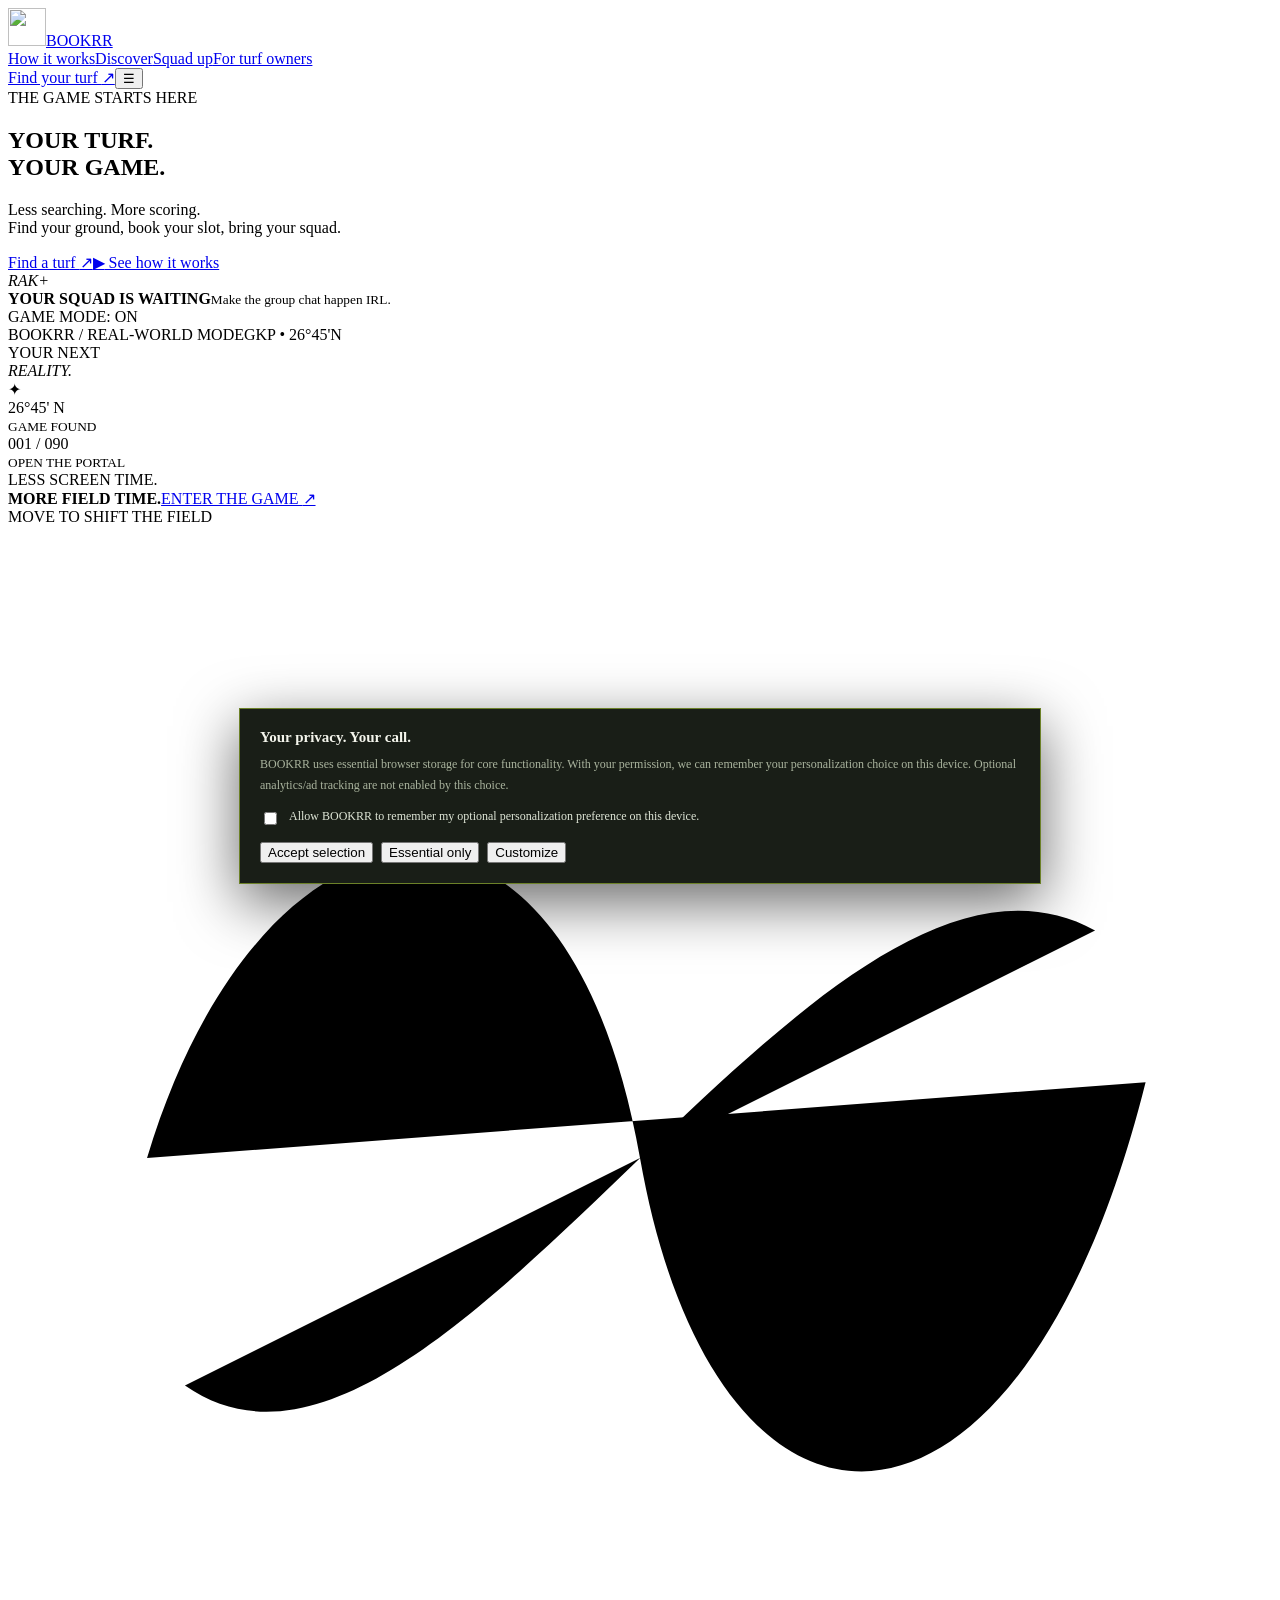
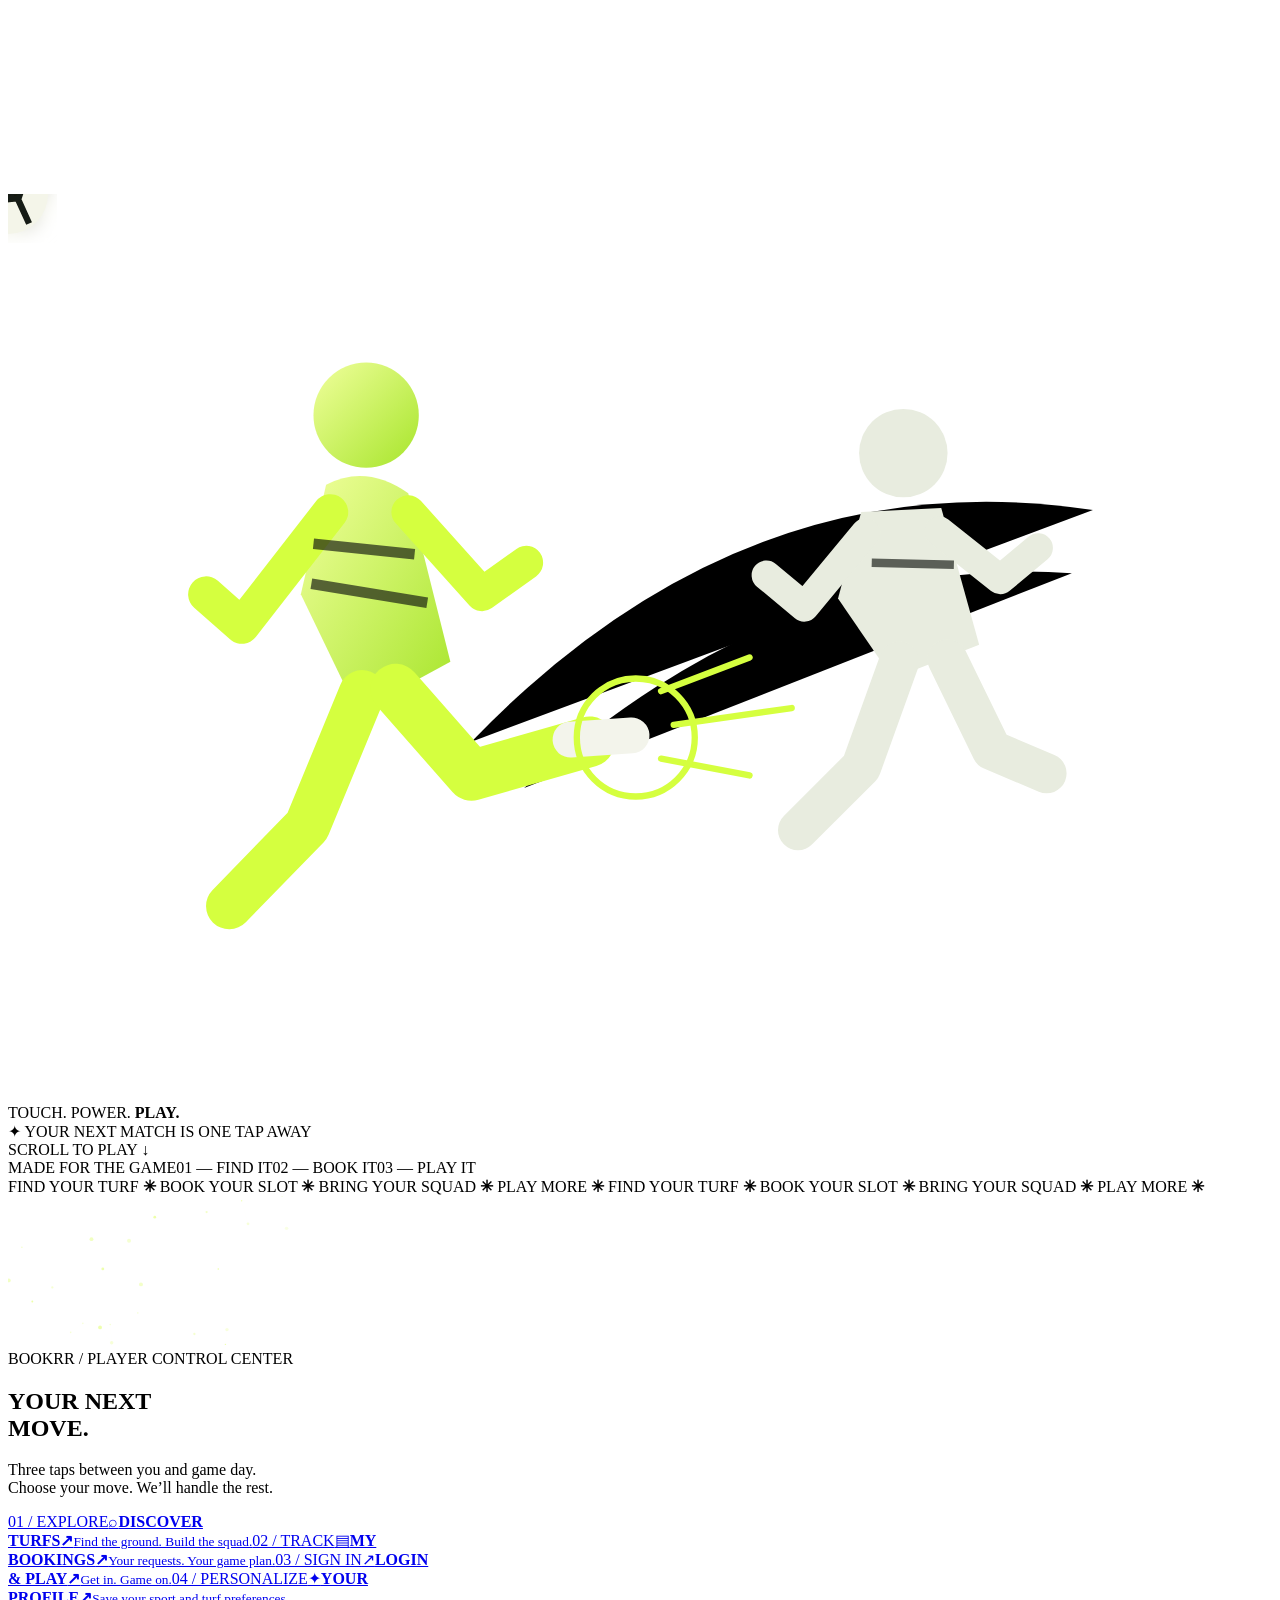
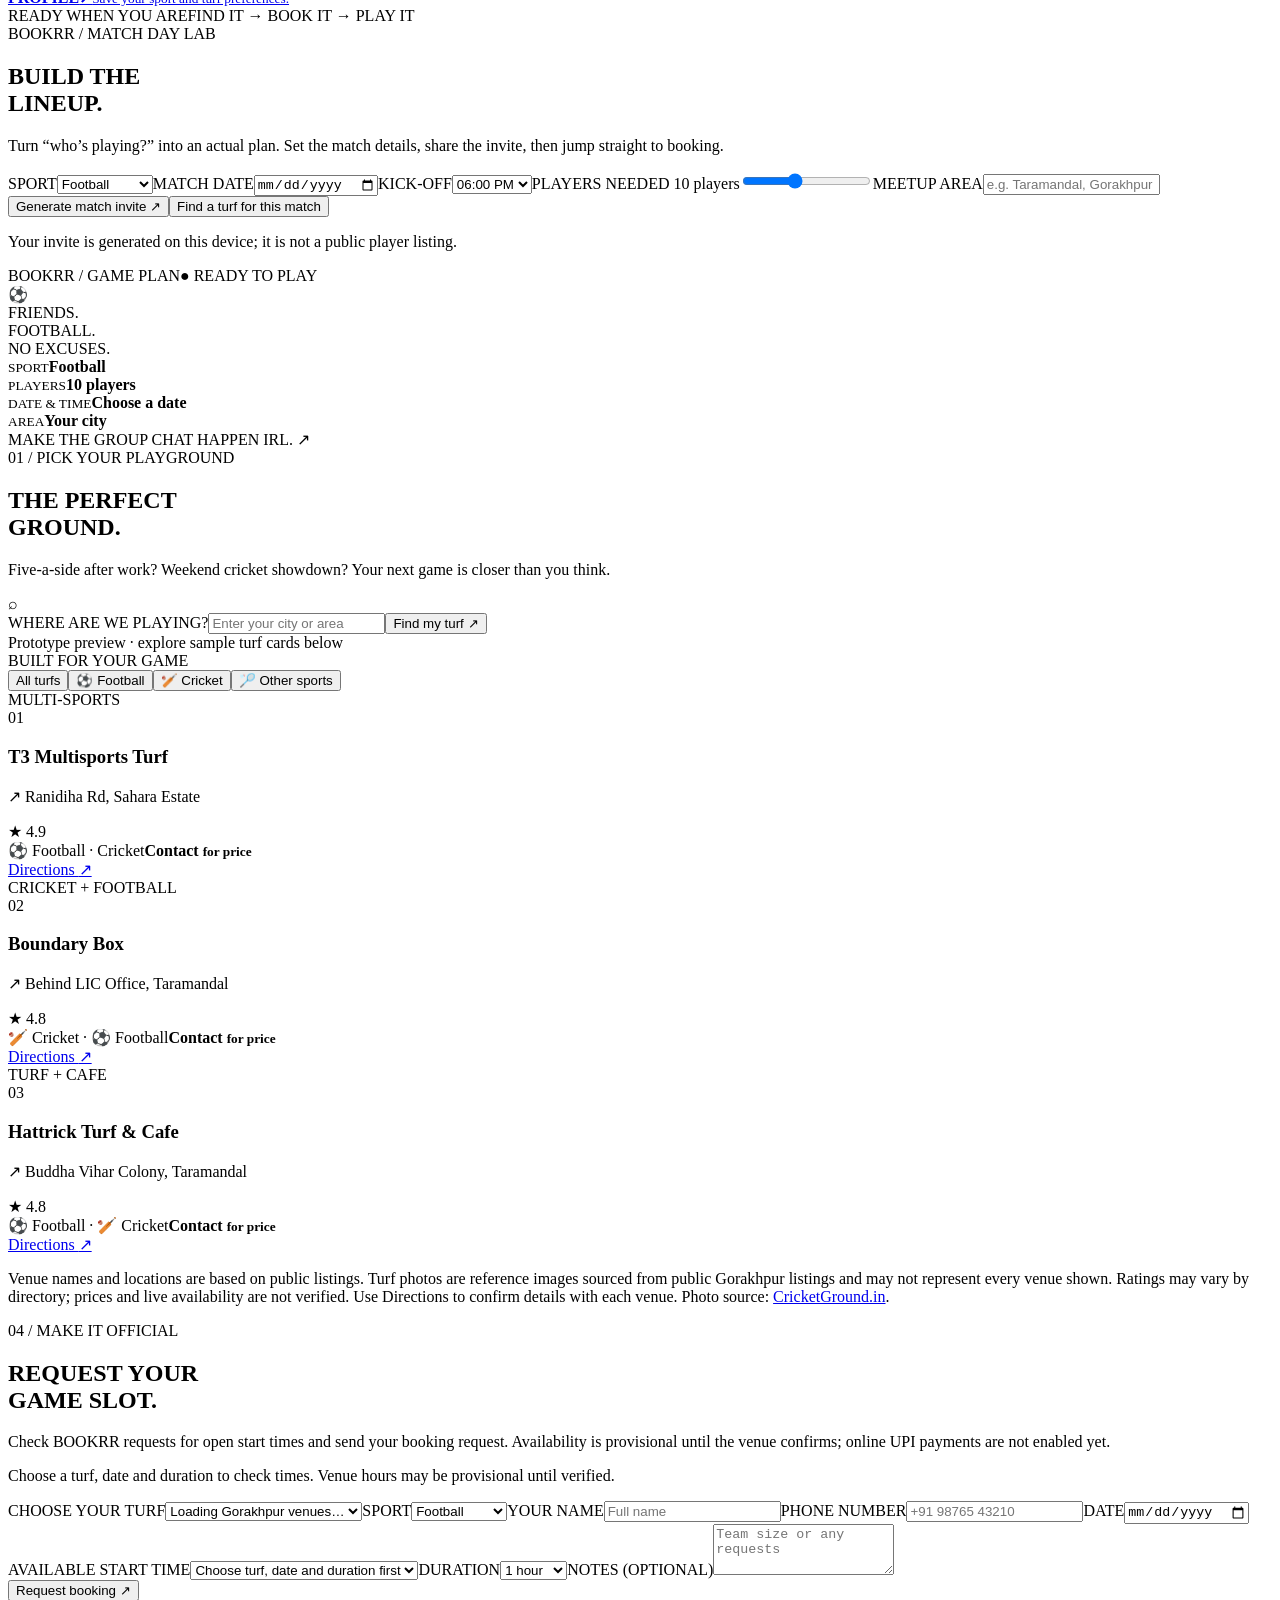
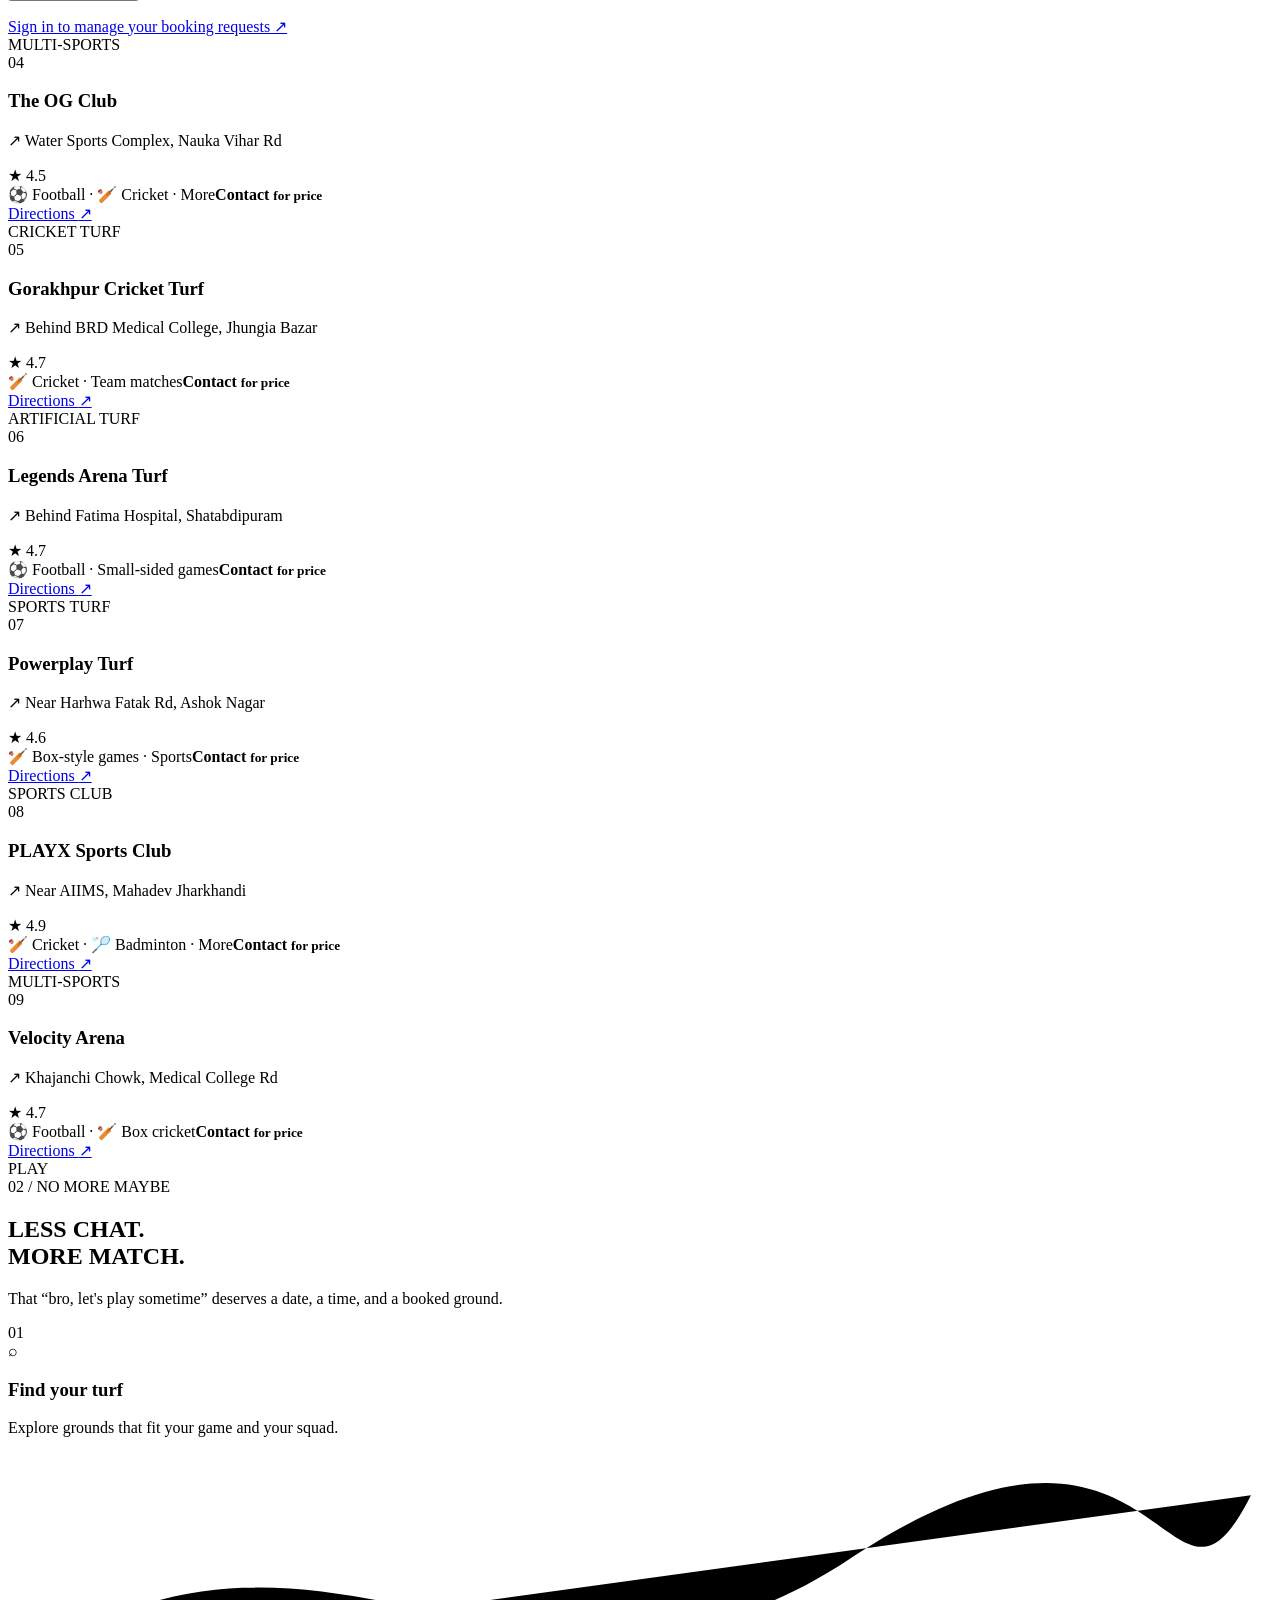
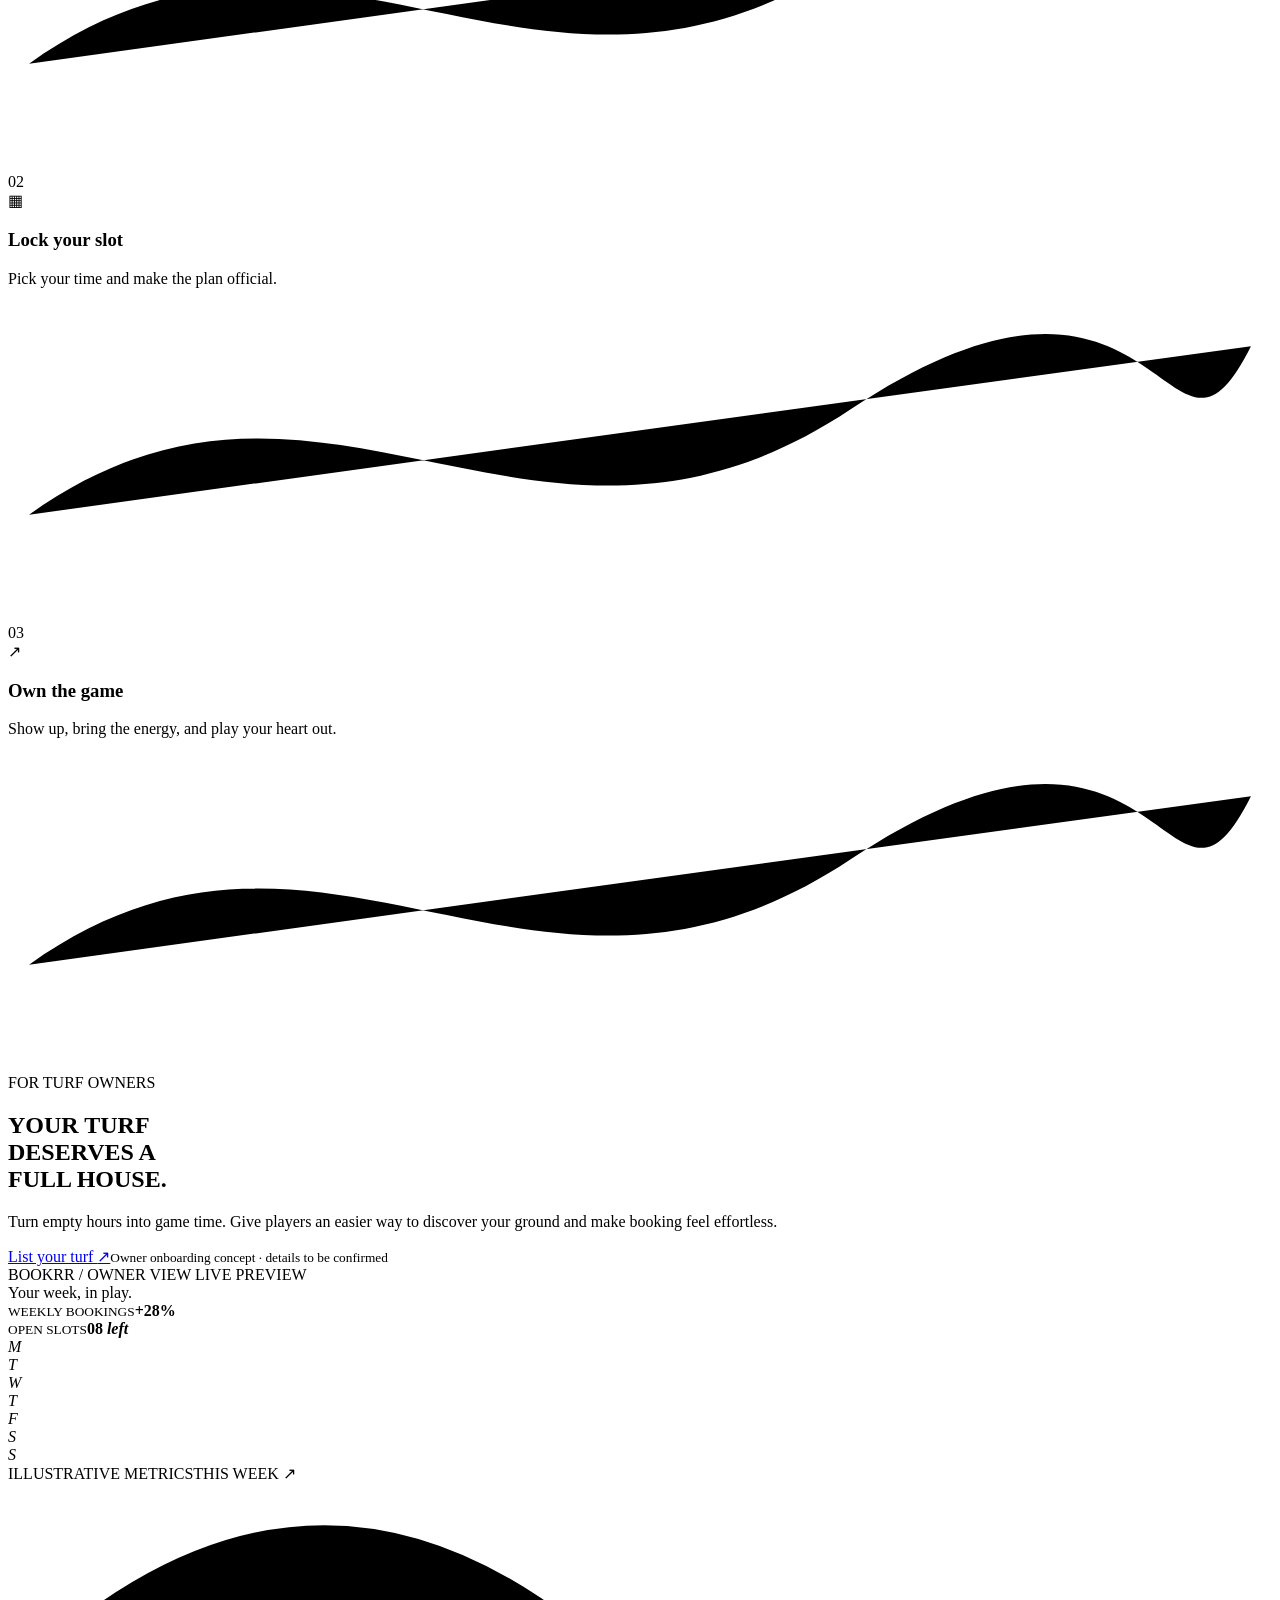
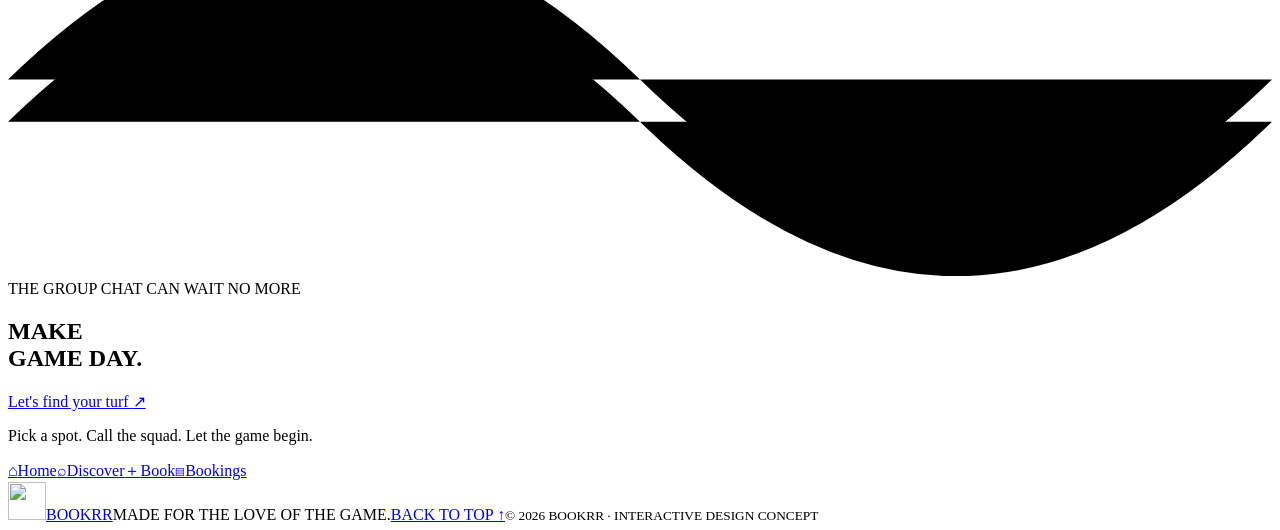
==== commit 53ddf29e: "Implement the BOOKRR growth strategy with shareable match invites, RSVPs, referral tracking, and ret" ====
--- a/public/index.html
+++ b/public/index.html
@@ -11,4 +11,4 @@
   <div class="portal-footer"><span>LESS SCREEN TIME.<br><b>MORE FIELD TIME.</b></span><a class="portal-enter" href="#discover">ENTER THE GAME <span>↗</span></a></div>
   <div class="portal-instruction">MOVE TO SHIFT THE FIELD</div>
 </div>
-<div class="stadium-glow"></div><div class="pitch"><div class="pitch-line midline"></div><div class="pitch-circle"></div><div class="pitch-box box-left"></div><div class="pitch-box box-right"></div><svg class="draw-lines" viewBox="0 0 500 500" aria-hidden="true"><path d="M55 250 C100 100 220 80 250 250 S400 420 450 220"/><path d="M70 340 C170 410 320 100 430 160"/></svg></div><div class="kick-scene" aria-label="Animated illustration of two football players, a kick, and a speeding ball"><svg viewBox="0 0 600 430" role="img" aria-hidden="true"><defs><linearGradient id="kickLime" x1="0" y1="0" x2="1" y2="1"><stop stop-color="#f0ff9c"/><stop offset="1" stop-color="#a7e52b"/></linearGradient><filter id="kickGlow"><feGaussianBlur stdDeviation="5" result="b"/><feMerge><feMergeNode in="b"/><feMergeNode in="SourceGraphic"/></feMerge></filter></defs><path class="kick-trail" d="M220 260 Q350 125 515 150"/><path class="kick-trail kick-trail-two" d="M245 282 Q370 170 505 180"/><g class="kick-player kick-player-one"><circle cx="170" cy="105" r="25" fill="url(#kickLime)"/><path d="M151 138 Q170 128 190 142 L210 222 L166 246 L139 190Z" fill="url(#kickLime)"/><path d="M153 151 L111 205 L94 190" fill="none" stroke="#d5ff3f" stroke-width="17" stroke-linecap="round" stroke-linejoin="round"/><path d="M190 151 L225 190 L246 175" fill="none" stroke="#d5ff3f" stroke-width="16" stroke-linecap="round" stroke-linejoin="round"/><path d="M168 237 L142 300 L105 338" fill="none" stroke="#d5ff3f" stroke-width="22" stroke-linecap="round" stroke-linejoin="round"/><g class="kick-leg"><path d="M184 235 L220 276 L276 260" fill="none" stroke="#d5ff3f" stroke-width="24" stroke-linecap="round" stroke-linejoin="round"/><path d="M267 259 L296 257" fill="none" stroke="#f3f4eb" stroke-width="17" stroke-linecap="round"/></g><path d="M145 166 L193 171" stroke="#10140f" stroke-width="5" opacity=".65"/><path d="M144 185 L199 194" stroke="#10140f" stroke-width="5" opacity=".65"/></g><g class="kick-player kick-player-two"><circle cx="425" cy="123" r="21" fill="#e8ecdf"/><path d="M405 151 L443 149 L461 214 L420 230 L394 192Z" fill="#e8ecdf"/><path d="M407 161 L378 196 L360 181" fill="none" stroke="#e8ecdf" stroke-width="14" stroke-linecap="round" stroke-linejoin="round"/><path d="M442 160 L471 183 L489 168" fill="none" stroke="#e8ecdf" stroke-width="14" stroke-linecap="round" stroke-linejoin="round"/><path d="M423 222 L405 272 L375 302" fill="none" stroke="#e8ecdf" stroke-width="19" stroke-linecap="round" stroke-linejoin="round"/><path d="M446 221 L467 264 L493 275" fill="none" stroke="#e8ecdf" stroke-width="19" stroke-linecap="round" stroke-linejoin="round"/><path d="M410 175 L449 176" stroke="#10140f" stroke-width="4" opacity=".65"/></g><g class="kick-ball" filter="url(#kickGlow)"><circle r="19" fill="#f4f5e9"/><path d="M-7 -7 L0 -13 L8 -7 L5 2 L-5 3Z M-17 0 L-8 -7 M8 -7 L17 -2 M5 3 L10 14 M-5 3 L-12 13" fill="#151a12" stroke="#151a12" stroke-width="3" stroke-linejoin="round"/></g><circle class="kick-impact" cx="298" cy="258" r="28" fill="none" stroke="#d5ff3f" stroke-width="3"/><path class="kick-speed" d="M310 236 L352 220 M316 252 L372 244 M310 268 L352 276" stroke="#d5ff3f" stroke-width="3" stroke-linecap="round"/></svg><span class="kick-caption">TOUCH. POWER. <b>PLAY.</b></span></div><div class="ball-wrap"><div class="ball-shadow"></div><div class="ball"><div class="ball-panel"></div><div class="ball-panel p2"></div><div class="ball-panel p3"></div><div class="ball-panel p4"></div></div></div><div class="art-tag tag-bottom"><span>✦</span> YOUR NEXT MATCH IS ONE TAP AWAY</div><div class="scroll-cue">SCROLL TO PLAY <span>↓</span></div></div><div class="hero-bottomline"><span>MADE FOR THE GAME</span><span>01 — FIND IT</span><span>02 — BOOK IT</span><span>03 — PLAY IT</span></div></section><div class="ticker" aria-label="Find. Book. Play."><div class="ticker-track"><span>FIND YOUR TURF <b>✳</b> BOOK YOUR SLOT <b>✳</b> BRING YOUR SQUAD <b>✳</b> PLAY MORE <b>✳</b> FIND YOUR TURF <b>✳</b> BOOK YOUR SLOT <b>✳</b> BRING YOUR SQUAD <b>✳</b> PLAY MORE <b>✳</b></div></div><section class="play-hub" id="play-hub"><canvas id="hubFx" aria-hidden="true"></canvas><div class="hub-gridlines" aria-hidden="true"></div><div class="hub-inner"><div class="eyebrow"><span class="live-dot"></span> BOOKRR / PLAYER CONTROL CENTER</div><div class="hub-heading"><h2>YOUR NEXT<br><span>MOVE.</span></h2><p>Three taps between you and game day.<br>Choose your move. We’ll handle the rest.</p></div><div class="hub-cards"><a class="hub-card hub-discover" href="#discover"><span class="hub-card-no">01 / EXPLORE</span><span class="hub-card-icon">⌕</span><strong>DISCOVER<br>TURFS<span class="hub-arrow">↗</span></strong><small>Find the ground. Build the squad.</small><span class="hub-card-line"></span></a><a class="hub-card hub-bookings" href="/my-bookings.html"><span class="hub-card-no">02 / TRACK</span><span class="hub-card-icon">▤</span><strong>MY<br>BOOKINGS<span class="hub-arrow">↗</span></strong><small>Your requests. Your game plan.</small><span class="hub-card-line"></span></a><a class="hub-card hub-login" href="/login?next=%2Fmy-bookings.html"><span class="hub-card-no">03 / SIGN IN</span><span class="hub-card-icon">↗</span><strong>LOGIN<br>&amp; PLAY<span class="hub-arrow">↗</span></strong><small>Get in. Game on.</small><span class="hub-card-line"></span></a><a class="hub-card hub-login" href="/profile.html"><span class="hub-card-no">04 / PERSONALIZE</span><span class="hub-card-icon">✦</span><strong>YOUR<br>PROFILE<span class="hub-arrow">↗</span></strong><small>Save your sport and turf preferences.</small><span class="hub-card-line"></span></a></div><div class="hub-footer"><span><i></i> READY WHEN YOU ARE</span><span>FIND IT <b>→</b> BOOK IT <b>→</b> PLAY IT</span></div></div></section><section class="squad-builder" id="squad-builder"><div class="squad-inner"><div class="eyebrow"><span class="live-dot"></span> BOOKRR / MATCH DAY LAB</div><div class="squad-head"><h2>BUILD THE<br><span>LINEUP.</span></h2><p>Turn “who’s playing?” into an actual plan. Set the match details, share the invite, then jump straight to booking.</p></div><div class="squad-layout"><div class="squad-form"><label>SPORT<select id="squadSport"><option>Football</option><option>Cricket</option><option>Badminton</option><option>Other sports</option></select></label><label>MATCH DATE<input id="squadDate" type="date"></label><label>KICK-OFF<select id="squadTime"><option>06:00 AM</option><option>08:00 AM</option><option>10:00 AM</option><option>12:00 PM</option><option>02:00 PM</option><option>04:00 PM</option><option selected>06:00 PM</option><option>07:00 PM</option><option>08:00 PM</option><option>09:00 PM</option><option>10:00 PM</option></select></label><label>PLAYERS NEEDED <span id="playerCountLabel">10 players</span><input id="squadSize" type="range" min="2" max="22" value="10"></label><label class="squad-wide">MEETUP AREA<input id="squadArea" type="text" placeholder="e.g. Taramandal, Gorakhpur"></label><div class="squad-actions"><button id="generateInvite" class="btn-lime" type="button">Generate match invite ↗</button><button id="bookFromPlan" class="btn-dark" type="button">Find a turf for this match</button></div><p id="squadMessage" class="squad-message" role="status" aria-live="polite">Your invite is generated on this device; it is not a public player listing.</p></div><div class="match-card"><div class="match-card-top"><span>BOOKRR / GAME PLAN</span><span class="match-live">● READY TO PLAY</span></div><div class="match-ball">⚽</div><div class="match-card-title" id="matchCardTitle">FRIENDS.<br>FOOTBALL.<br><span>NO EXCUSES.</span></div><div class="match-details"><div><small>SPORT</small><strong id="matchSportView">Football</strong></div><div><small>PLAYERS</small><strong id="matchPlayersView">10 players</strong></div><div><small>DATE & TIME</small><strong id="matchWhenView">Choose a date</strong></div><div><small>AREA</small><strong id="matchAreaView">Your city</strong></div></div><div class="match-card-foot">MAKE THE GROUP CHAT HAPPEN IRL. <span>↗</span></div></div></div></div></section><section class="section discover" id="discover"><div class="section-head reveal"><div><div class="eyebrow">01 / PICK YOUR PLAYGROUND</div><h2>THE PERFECT<br><span class="lime-word">GROUND.</span></h2></div><p>Five-a-side after work? Weekend cricket showdown? Your next game is closer than you think.</p></div><div class="search-panel reveal"><div class="search-icon">⌕</div><label for="city">WHERE ARE WE PLAYING?</label><input id="city" type="text" placeholder="Enter your city or area" autocomplete="address-level2"><button id="searchBtn" class="btn-lime">Find my turf <span>↗</span></button><div id="searchNote" class="search-note" aria-live="polite">Prototype preview · explore sample turf cards below</div></div><div class="filter-row reveal"><span>BUILT FOR YOUR GAME</span><div class="filters"><button class="filter active" data-filter="all">All turfs</button><button class="filter" data-filter="football">⚽ Football</button><button class="filter" data-filter="cricket">🏏 Cricket</button><button class="filter" data-filter="box">🏸 Other sports</button></div></div><div class="turf-grid"><article class="turf-card reveal" data-sport="football"><div class="turf-image image-one photo-turf photo-day"><span class="image-chip">MULTI-SPORTS</span><div class="mini-pitch"><span></span></div><span class="image-number">01</span></div><div class="turf-info"><div><h3>T3 Multisports Turf</h3><p>↗ Ranidiha Rd, Sahara Estate</p></div><span class="rating">★ 4.9</span></div><div class="turf-meta"><span>⚽ Football · Cricket</span><strong>Contact <small>for price</small></strong></div><a class="card-book" href="https://www.google.com/maps/search/?api=1&query=T3+Multisports+Turf+Gorakhpur" target="_blank" rel="noopener">Directions <span>↗</span></a></article><article class="turf-card reveal" data-sport="cricket"><div class="turf-image image-two photo-turf photo-night"><span class="image-chip">CRICKET + FOOTBALL</span><div class="mini-pitch cricket-pitch"><span></span></div><span class="image-number">02</span></div><div class="turf-info"><div><h3>Boundary Box</h3><p>↗ Behind LIC Office, Taramandal</p></div><span class="rating">★ 4.8</span></div><div class="turf-meta"><span>🏏 Cricket · ⚽ Football</span><strong>Contact <small>for price</small></strong></div><a class="card-book" href="https://www.google.com/maps/search/?api=1&query=Boundary+Box+Taramandal+Gorakhpur" target="_blank" rel="noopener">Directions <span>↗</span></a></article><article class="turf-card reveal" data-sport="football"><div class="turf-image image-three photo-turf photo-day"><span class="image-chip">TURF + CAFE</span><div class="mini-pitch"><span></span></div><span class="image-number">03</span></div><div class="turf-info"><div><h3>Hattrick Turf &amp; Cafe</h3><p>↗ Buddha Vihar Colony, Taramandal</p></div><span class="rating">★ 4.8</span></div><div class="turf-meta"><span>⚽ Football · 🏏 Cricket</span><strong>Contact <small>for price</small></strong></div><a class="card-book" href="https://www.google.com/maps/search/?api=1&query=Hattrick+Turf+and+Cafe+Gorakhpur" target="_blank" rel="noopener">Directions <span>↗</span></a></article></div><p class="demo-disclaimer">Venue names and locations are based on public listings. Turf photos are reference images sourced from public Gorakhpur listings and may not represent every venue shown. Ratings may vary by directory; prices and live availability are not verified. Use Directions to confirm details with each venue. Photo source: <a href="https://cricketground.in/cricket-grounds-in-gorakhpur" target="_blank" rel="noopener">CricketGround.in</a>.</p><section class="booking-panel reveal" id="book"><div class="eyebrow">04 / MAKE IT OFFICIAL</div><h2>REQUEST YOUR<br><span class="lime-word">GAME SLOT.</span></h2><p class="booking-intro">Check BOOKRR requests for open start times and send your booking request. Availability is provisional until the venue confirms; online UPI payments are not enabled yet.</p><p id="availabilityNote" class="search-note" aria-live="polite">Choose a turf, date and duration to check times. Venue hours may be provisional until verified.</p><form id="bookingForm"><div class="booking-fields"><label>CHOOSE YOUR TURF<select id="venueSelect" name="venue_id" required><option value="">Loading Gorakhpur venues…</option></select></label><label>SPORT<select id="sportSelect" name="sport" required><option value="Football">Football</option><option value="Cricket">Cricket</option><option value="Badminton">Badminton</option><option value="Other sports">Other sports</option></select></label><label>YOUR NAME<input name="customer_name" required minlength="2" maxlength="80" autocomplete="name" placeholder="Full name"></label><label>PHONE NUMBER<input name="contact_phone" required inputmode="tel" autocomplete="tel" placeholder="+91 98765 43210"></label><label>DATE<input name="booking_date" id="bookingDate" type="date" required></label><label>AVAILABLE START TIME<select name="start_time" id="startTimeSelect" required><option value="">Choose turf, date and duration first</option></select></label><label>DURATION<select name="duration_hours"><option value="1">1 hour</option><option value="2">2 hours</option><option value="3">3 hours</option><option value="4">4 hours</option></select></label><label class="wide-field">NOTES (OPTIONAL)<textarea name="notes" maxlength="500" rows="3" placeholder="Team size or any requests"></textarea></label></div><button class="btn-lime booking-submit" type="submit">Request booking <span>↗</span></button><p id="bookingMessage" class="booking-message" role="status" aria-live="polite"></p></form><a class="my-bookings-link" href="/login?next=%2Fmy-bookings">Sign in to manage your booking requests ↗</a></section><div class="turf-grid more-turfs"><article class="turf-card reveal" data-sport="football"><div class="turf-image image-one photo-turf photo-day"><span class="image-chip">MULTI-SPORTS</span><div class="mini-pitch"><span></span></div><span class="image-number">04</span></div><div class="turf-info"><div><h3>The OG Club</h3><p>↗ Water Sports Complex, Nauka Vihar Rd</p></div><span class="rating">★ 4.5</span></div><div class="turf-meta"><span>⚽ Football · 🏏 Cricket · More</span><strong>Contact <small>for price</small></strong></div><a class="card-book" href="https://www.google.com/maps/search/?api=1&query=The+OG+Club+Multi+Sports+Arena+Gorakhpur" target="_blank" rel="noopener">Directions <span>↗</span></a></article><article class="turf-card reveal" data-sport="cricket"><div class="turf-image image-two photo-turf photo-night"><span class="image-chip">CRICKET TURF</span><div class="mini-pitch cricket-pitch"><span></span></div><span class="image-number">05</span></div><div class="turf-info"><div><h3>Gorakhpur Cricket Turf</h3><p>↗ Behind BRD Medical College, Jhungia Bazar</p></div><span class="rating">★ 4.7</span></div><div class="turf-meta"><span>🏏 Cricket · Team matches</span><strong>Contact <small>for price</small></strong></div><a class="card-book" href="https://www.google.com/maps/search/?api=1&query=Gorakhpur+Cricket+Turf+BRD+Medical+College" target="_blank" rel="noopener">Directions <span>↗</span></a></article><article class="turf-card reveal" data-sport="football"><div class="turf-image image-three photo-turf photo-day"><span class="image-chip">ARTIFICIAL TURF</span><div class="mini-pitch"><span></span></div><span class="image-number">06</span></div><div class="turf-info"><div><h3>Legends Arena Turf</h3><p>↗ Behind Fatima Hospital, Shatabdipuram</p></div><span class="rating">★ 4.7</span></div><div class="turf-meta"><span>⚽ Football · Small-sided games</span><strong>Contact <small>for price</small></strong></div><a class="card-book" href="https://www.google.com/maps/search/?api=1&query=Legends+Arena+Turf+Gorakhpur" target="_blank" rel="noopener">Directions <span>↗</span></a></article><article class="turf-card reveal" data-sport="cricket"><div class="turf-image image-two photo-turf photo-night"><span class="image-chip">SPORTS TURF</span><div class="mini-pitch cricket-pitch"><span></span></div><span class="image-number">07</span></div><div class="turf-info"><div><h3>Powerplay Turf</h3><p>↗ Near Harhwa Fatak Rd, Ashok Nagar</p></div><span class="rating">★ 4.6</span></div><div class="turf-meta"><span>🏏 Box-style games · Sports</span><strong>Contact <small>for price</small></strong></div><a class="card-book" href="https://www.google.com/maps/search/?api=1&query=Powerplay+Turf+Gorakhpur" target="_blank" rel="noopener">Directions <span>↗</span></a></article><article class="turf-card reveal" data-sport="cricket"><div class="turf-image image-three photo-turf photo-day"><span class="image-chip">SPORTS CLUB</span><div class="mini-pitch cricket-pitch"><span></span></div><span class="image-number">08</span></div><div class="turf-info"><div><h3>PLAYX Sports Club</h3><p>↗ Near AIIMS, Mahadev Jharkhandi</p></div><span class="rating">★ 4.9</span></div><div class="turf-meta"><span>🏏 Cricket · 🏸 Badminton · More</span><strong>Contact <small>for price</small></strong></div><a class="card-book" href="https://www.google.com/maps/search/?api=1&query=PLAYX+Sports+Club+Gorakhpur" target="_blank" rel="noopener">Directions <span>↗</span></a></article><article class="turf-card reveal" data-sport="football"><div class="turf-image image-one photo-turf photo-day"><span class="image-chip">MULTI-SPORTS</span><div class="mini-pitch"><span></span></div><span class="image-number">09</span></div><div class="turf-info"><div><h3>Velocity Arena</h3><p>↗ Khajanchi Chowk, Medical College Rd</p></div><span class="rating">★ 4.7</span></div><div class="turf-meta"><span>⚽ Football · 🏏 Box cricket</span><strong>Contact <small>for price</small></strong></div><a class="card-book" href="https://www.google.com/maps/search/?api=1&query=Velocity+Arena+Gorakhpur" target="_blank" rel="noopener">Directions <span>↗</span></a></article></div></section><section class="manifesto" id="how"><div class="manifesto-back">PLAY</div><div class="manifesto-inner reveal"><div class="eyebrow">02 / NO MORE MAYBE</div><h2>LESS CHAT.<br><span class="lime-word">MORE MATCH.</span></h2><p>That “bro, let's play sometime” deserves a date, a time, and a booked ground.</p><div class="steps"><div class="step"><span class="step-num">01</span><div class="step-icon">⌕</div><h3>Find your turf</h3><p>Explore grounds that fit your game and your squad.</p><svg viewBox="0 0 120 30"><path d="M2 20 C30 0 50 30 80 10 S110 20 118 4"/></svg></div><div class="step"><span class="step-num">02</span><div class="step-icon">▦</div><h3>Lock your slot</h3><p>Pick your time and make the plan official.</p><svg viewBox="0 0 120 30"><path d="M2 20 C30 0 50 30 80 10 S110 20 118 4"/></svg></div><div class="step"><span class="step-num">03</span><div class="step-icon">↗</div><h3>Own the game</h3><p>Show up, bring the energy, and play your heart out.</p><svg viewBox="0 0 120 30"><path d="M2 20 C30 0 50 30 80 10 S110 20 118 4"/></svg></div></div></div></section><section class="owners" id="owners"><div class="owner-orb"></div><div class="owner-copy reveal"><div class="eyebrow"><span class="live-dot"></span> FOR TURF OWNERS</div><h2>YOUR TURF<br>DESERVES A<br><span class="lime-word">FULL HOUSE.</span></h2><p>Turn empty hours into game time. Give players an easier way to discover your ground and make booking feel effortless.</p><a class="btn-dark magnetic" href="mailto:hello@bookrr.in?subject=BOOKRR%20Turf%20Owner%20Enquiry">List your turf <span>↗</span></a><small>Owner onboarding concept · details to be confirmed</small></div><div class="owner-dashboard reveal"><div class="dash-top"><span>BOOKRR / OWNER VIEW</span><span class="dash-live"><i></i> LIVE PREVIEW</span></div><div class="dash-title">Your week, in play.</div><div class="dash-stats"><div><small>WEEKLY BOOKINGS</small><strong>+28%</strong></div><div><small>OPEN SLOTS</small><strong>08 <em>left</em></strong></div></div><div class="bar-chart" aria-label="Illustrative weekly booking activity"><div style="height:35%"><i>M</i></div><div style="height:55%"><i>T</i></div><div style="height:44%"><i>W</i></div><div style="height:78%"><i>T</i></div><div style="height:64%"><i>F</i></div><div class="bar-hot" style="height:95%"><i>S</i></div><div style="height:72%"><i>S</i></div></div><div class="dash-foot"><span>ILLUSTRATIVE METRICS</span><span>THIS WEEK ↗</span></div></div></section><section class="final-cta"><div class="cta-lines" aria-hidden="true"><svg viewBox="0 0 900 280"><path d="M0 140 Q225 -80 450 140 T900 140"/><path d="M0 170 Q225 -50 450 170 T900 170"/></svg></div><div class="eyebrow reveal">THE GROUP CHAT CAN WAIT NO MORE</div><h2 class="reveal">MAKE<br><span>GAME DAY.</span></h2><a class="btn-lime magnetic reveal" href="#discover">Let's find your turf <span>↗</span></a><p class="reveal">Pick a spot. Call the squad. Let the game begin.</p></section></main><nav class="app-tabbar" aria-label="App navigation"><a href="#top"><span>⌂</span>Home</a><a href="#discover"><span>⌕</span>Discover</a><a href="#book"><span>＋</span>Book</a><a href="/my-bookings"><span>▤</span>Bookings</a><button id="installApp" type="button" hidden><span>↓</span>Install</button></nav><footer><a class="brand" href="#top"><img class="brand-logo" src="/icon.svg" alt="" width="38" height="38">BOOKRR</a><span>MADE FOR THE LOVE OF THE GAME.</span><a href="#top">BACK TO TOP ↑</a><small>© 2026 BOOKRR · INTERACTIVE DESIGN CONCEPT</small></footer><div style="position:fixed;z-index:100;left:16px;right:16px;bottom:16px;max-width:760px;margin:auto;padding:20px;background:#191e17;border:1px solid #d5ff3f70;box-shadow:0 18px 60px #0009" id="privacyPanel" hidden><strong style="display:block;font-size:15px;color:#f3f4eb">Your privacy. Your call.</strong><p style="font-size:12px;line-height:1.7;color:#aab49e;margin:8px 0 14px">BOOKRR uses essential browser storage for core functionality. With your permission, we can remember your personalization choice on this device. Optional analytics/ad tracking are not enabled by this choice.</p><label style="display:flex;gap:9px;align-items:flex-start;color:#dfe6d7;font-size:12px;margin:0 0 14px"><input id="personalizeConsent" type="checkbox" style="accent-color:#d5ff3f;margin-top:3px"> Allow BOOKRR to remember my optional personalization preference on this device.</label><div style="display:flex;gap:8px;flex-wrap:wrap"><button id="privacyAccept" class="btn-lime" type="button">Accept selection</button><button id="privacyEssential" class="btn-dark" type="button">Essential only</button><button id="privacySettings" class="btn-dark" type="button">Customize</button></div></div><div class="toast" id="toast" role="status" aria-live="polite"></div><script>(()=>{const canvas=document.getElementById('hubFx');if(!canvas)return;const ctx=canvas.getContext('2d');if(!ctx)return;const reduced=window.matchMedia('(prefers-reduced-motion: reduce)').matches;let w=0,h=0,particles=[],last=0,raf=0;const resize=()=>{const r=canvas.getBoundingClientRect(),d=Math.min(window.devicePixelRatio||1,1.5);w=r.width;h=r.height;canvas.width=Math.round(w*d);canvas.height=Math.round(h*d);ctx.setTransform(d,0,0,d,0,0);particles=Array.from({length:Math.min(65,Math.max(24,Math.floor(w/14)))},()=>({x:Math.random()*w,y:Math.random()*h,vx:(Math.random()-.5)*.28,vy:-.12-Math.random()*.35,r:.5+Math.random()*1.5,a:.12+Math.random()*.35}))};const draw=t=>{raf=requestAnimationFrame(draw);if(reduced||t-last<1000/30)return;last=t;ctx.clearRect(0,0,w,h);for(const p of particles){p.x+=p.vx;p.y+=p.vy;if(p.y<-5){p.y=h+5;p.x=Math.random()*w}if(p.x<-5)p.x=w+5;if(p.x>w+5)p.x=-5;ctx.beginPath();ctx.arc(p.x,p.y,p.r,0,Math.PI*2);ctx.fillStyle='rgba(213,255,63,'+p.a+')';ctx.fill()}ctx.strokeStyle='rgba(213,255,63,.055)';ctx.lineWidth=.6;for(let i=0;i<particles.length;i++){for(let j=i+1;j<particles.length;j++){const a=particles[i],b=particles[j],dx=a.x-b.x,dy=a.y-b.y,dist=Math.hypot(dx,dy);if(dist<85){ctx.globalAlpha=(1-dist/85)*.35;ctx.beginPath();ctx.moveTo(a.x,a.y);ctx.lineTo(b.x,b.y);ctx.stroke()}}}ctx.globalAlpha=1};resize();window.addEventListener('resize',resize,{passive:true});if(!reduced)raf=requestAnimationFrame(draw);else{ctx.fillStyle='rgba(213,255,63,.25)';particles.forEach(p=>{ctx.beginPath();ctx.arc(p.x,p.y,p.r,0,Math.PI*2);ctx.fill()})}window.addEventListener('pagehide',()=>cancelAnimationFrame(raf),{once:true})})();</script><script>(()=>{const panel=document.getElementById('privacyPanel'),check=document.getElementById('personalizeConsent');if(!panel||!check)return;const key='bookrr_privacy_choice_v1';let saved=null;try{saved=localStorage.getItem(key)}catch{}if(!saved)panel.hidden=false;else{try{check.checked=JSON.parse(saved).personalization===true}catch{panel.hidden=false}}const save=personalization=>{try{localStorage.setItem(key,JSON.stringify({essential:true,personalization:!!personalization,updatedAt:new Date().toISOString()}));panel.hidden=true}catch{panel.hidden=true}};document.getElementById('privacyAccept').addEventListener('click',()=>save(check.checked));document.getElementById('privacyEssential').addEventListener('click',()=>{check.checked=false;save(false)});document.getElementById('privacySettings').addEventListener('click',()=>{check.focus();check.parentElement.style.outline='1px solid #d5ff3f';check.parentElement.style.padding='8px';});})();</script></body></html>+<div class="stadium-glow"></div><div class="pitch"><div class="pitch-line midline"></div><div class="pitch-circle"></div><div class="pitch-box box-left"></div><div class="pitch-box box-right"></div><svg class="draw-lines" viewBox="0 0 500 500" aria-hidden="true"><path d="M55 250 C100 100 220 80 250 250 S400 420 450 220"/><path d="M70 340 C170 410 320 100 430 160"/></svg></div><div class="kick-scene" aria-label="Animated illustration of two football players, a kick, and a speeding ball"><svg viewBox="0 0 600 430" role="img" aria-hidden="true"><defs><linearGradient id="kickLime" x1="0" y1="0" x2="1" y2="1"><stop stop-color="#f0ff9c"/><stop offset="1" stop-color="#a7e52b"/></linearGradient><filter id="kickGlow"><feGaussianBlur stdDeviation="5" result="b"/><feMerge><feMergeNode in="b"/><feMergeNode in="SourceGraphic"/></feMerge></filter></defs><path class="kick-trail" d="M220 260 Q350 125 515 150"/><path class="kick-trail kick-trail-two" d="M245 282 Q370 170 505 180"/><g class="kick-player kick-player-one"><circle cx="170" cy="105" r="25" fill="url(#kickLime)"/><path d="M151 138 Q170 128 190 142 L210 222 L166 246 L139 190Z" fill="url(#kickLime)"/><path d="M153 151 L111 205 L94 190" fill="none" stroke="#d5ff3f" stroke-width="17" stroke-linecap="round" stroke-linejoin="round"/><path d="M190 151 L225 190 L246 175" fill="none" stroke="#d5ff3f" stroke-width="16" stroke-linecap="round" stroke-linejoin="round"/><path d="M168 237 L142 300 L105 338" fill="none" stroke="#d5ff3f" stroke-width="22" stroke-linecap="round" stroke-linejoin="round"/><g class="kick-leg"><path d="M184 235 L220 276 L276 260" fill="none" stroke="#d5ff3f" stroke-width="24" stroke-linecap="round" stroke-linejoin="round"/><path d="M267 259 L296 257" fill="none" stroke="#f3f4eb" stroke-width="17" stroke-linecap="round"/></g><path d="M145 166 L193 171" stroke="#10140f" stroke-width="5" opacity=".65"/><path d="M144 185 L199 194" stroke="#10140f" stroke-width="5" opacity=".65"/></g><g class="kick-player kick-player-two"><circle cx="425" cy="123" r="21" fill="#e8ecdf"/><path d="M405 151 L443 149 L461 214 L420 230 L394 192Z" fill="#e8ecdf"/><path d="M407 161 L378 196 L360 181" fill="none" stroke="#e8ecdf" stroke-width="14" stroke-linecap="round" stroke-linejoin="round"/><path d="M442 160 L471 183 L489 168" fill="none" stroke="#e8ecdf" stroke-width="14" stroke-linecap="round" stroke-linejoin="round"/><path d="M423 222 L405 272 L375 302" fill="none" stroke="#e8ecdf" stroke-width="19" stroke-linecap="round" stroke-linejoin="round"/><path d="M446 221 L467 264 L493 275" fill="none" stroke="#e8ecdf" stroke-width="19" stroke-linecap="round" stroke-linejoin="round"/><path d="M410 175 L449 176" stroke="#10140f" stroke-width="4" opacity=".65"/></g><g class="kick-ball" filter="url(#kickGlow)"><circle r="19" fill="#f4f5e9"/><path d="M-7 -7 L0 -13 L8 -7 L5 2 L-5 3Z M-17 0 L-8 -7 M8 -7 L17 -2 M5 3 L10 14 M-5 3 L-12 13" fill="#151a12" stroke="#151a12" stroke-width="3" stroke-linejoin="round"/></g><circle class="kick-impact" cx="298" cy="258" r="28" fill="none" stroke="#d5ff3f" stroke-width="3"/><path class="kick-speed" d="M310 236 L352 220 M316 252 L372 244 M310 268 L352 276" stroke="#d5ff3f" stroke-width="3" stroke-linecap="round"/></svg><span class="kick-caption">TOUCH. POWER. <b>PLAY.</b></span></div><div class="ball-wrap"><div class="ball-shadow"></div><div class="ball"><div class="ball-panel"></div><div class="ball-panel p2"></div><div class="ball-panel p3"></div><div class="ball-panel p4"></div></div></div><div class="art-tag tag-bottom"><span>✦</span> YOUR NEXT MATCH IS ONE TAP AWAY</div><div class="scroll-cue">SCROLL TO PLAY <span>↓</span></div></div><div class="hero-bottomline"><span>MADE FOR THE GAME</span><span>01 — FIND IT</span><span>02 — BOOK IT</span><span>03 — PLAY IT</span></div></section><div class="ticker" aria-label="Find. Book. Play."><div class="ticker-track"><span>FIND YOUR TURF <b>✳</b> BOOK YOUR SLOT <b>✳</b> BRING YOUR SQUAD <b>✳</b> PLAY MORE <b>✳</b> FIND YOUR TURF <b>✳</b> BOOK YOUR SLOT <b>✳</b> BRING YOUR SQUAD <b>✳</b> PLAY MORE <b>✳</b></div></div><section class="play-hub" id="play-hub"><canvas id="hubFx" aria-hidden="true"></canvas><div class="hub-gridlines" aria-hidden="true"></div><div class="hub-inner"><div class="eyebrow"><span class="live-dot"></span> BOOKRR / PLAYER CONTROL CENTER</div><div class="hub-heading"><h2>YOUR NEXT<br><span>MOVE.</span></h2><p>Three taps between you and game day.<br>Choose your move. We’ll handle the rest.</p></div><div class="hub-cards"><a class="hub-card hub-discover" href="#discover"><span class="hub-card-no">01 / EXPLORE</span><span class="hub-card-icon">⌕</span><strong>DISCOVER<br>TURFS<span class="hub-arrow">↗</span></strong><small>Find the ground. Build the squad.</small><span class="hub-card-line"></span></a><a class="hub-card hub-bookings" href="/my-bookings.html"><span class="hub-card-no">02 / TRACK</span><span class="hub-card-icon">▤</span><strong>MY<br>BOOKINGS<span class="hub-arrow">↗</span></strong><small>Your requests. Your game plan.</small><span class="hub-card-line"></span></a><a class="hub-card hub-login" href="/login?next=%2Fmy-bookings.html"><span class="hub-card-no">03 / SIGN IN</span><span class="hub-card-icon">↗</span><strong>LOGIN<br>&amp; PLAY<span class="hub-arrow">↗</span></strong><small>Get in. Game on.</small><span class="hub-card-line"></span></a><a class="hub-card hub-login" href="/profile.html"><span class="hub-card-no">04 / PERSONALIZE</span><span class="hub-card-icon">✦</span><strong>YOUR<br>PROFILE<span class="hub-arrow">↗</span></strong><small>Save your sport and turf preferences.</small><span class="hub-card-line"></span></a></div><div class="hub-footer"><span><i></i> READY WHEN YOU ARE</span><span>FIND IT <b>→</b> BOOK IT <b>→</b> PLAY IT</span></div></div></section><section class="squad-builder" id="squad-builder"><div class="squad-inner"><div class="eyebrow"><span class="live-dot"></span> BOOKRR / MATCH DAY LAB</div><div class="squad-head"><h2>BUILD THE<br><span>LINEUP.</span></h2><p>Turn “who’s playing?” into an actual plan. Set the match details, share the invite, then jump straight to booking.</p></div><div class="squad-layout"><div class="squad-form"><label>SPORT<select id="squadSport"><option>Football</option><option>Cricket</option><option>Badminton</option><option>Other sports</option></select></label><label>MATCH DATE<input id="squadDate" type="date"></label><label>KICK-OFF<select id="squadTime"><option>06:00 AM</option><option>08:00 AM</option><option>10:00 AM</option><option>12:00 PM</option><option>02:00 PM</option><option>04:00 PM</option><option selected>06:00 PM</option><option>07:00 PM</option><option>08:00 PM</option><option>09:00 PM</option><option>10:00 PM</option></select></label><label>PLAYERS NEEDED <span id="playerCountLabel">10 players</span><input id="squadSize" type="range" min="2" max="22" value="10"></label><label class="squad-wide">MEETUP AREA<input id="squadArea" type="text" placeholder="e.g. Taramandal, Gorakhpur"></label><div class="squad-actions"><button id="generateInvite" class="btn-lime" type="button">Generate match invite ↗</button><button id="bookFromPlan" class="btn-dark" type="button">Find a turf for this match</button></div><p id="squadMessage" class="squad-message" role="status" aria-live="polite">Your invite is generated on this device; it is not a public player listing.</p></div><div class="match-card"><div class="match-card-top"><span>BOOKRR / GAME PLAN</span><span class="match-live">● READY TO PLAY</span></div><div class="match-ball">⚽</div><div class="match-card-title" id="matchCardTitle">FRIENDS.<br>FOOTBALL.<br><span>NO EXCUSES.</span></div><div class="match-details"><div><small>SPORT</small><strong id="matchSportView">Football</strong></div><div><small>PLAYERS</small><strong id="matchPlayersView">10 players</strong></div><div><small>DATE & TIME</small><strong id="matchWhenView">Choose a date</strong></div><div><small>AREA</small><strong id="matchAreaView">Your city</strong></div></div><div class="match-card-foot">MAKE THE GROUP CHAT HAPPEN IRL. <span>↗</span></div></div></div></div></section><section class="section discover" id="discover"><div class="section-head reveal"><div><div class="eyebrow">01 / PICK YOUR PLAYGROUND</div><h2>THE PERFECT<br><span class="lime-word">GROUND.</span></h2></div><p>Five-a-side after work? Weekend cricket showdown? Your next game is closer than you think.</p></div><div class="search-panel reveal"><div class="search-icon">⌕</div><label for="city">WHERE ARE WE PLAYING?</label><input id="city" type="text" placeholder="Enter your city or area" autocomplete="address-level2"><button id="searchBtn" class="btn-lime">Find my turf <span>↗</span></button><div id="searchNote" class="search-note" aria-live="polite">Prototype preview · explore sample turf cards below</div></div><div class="filter-row reveal"><span>BUILT FOR YOUR GAME</span><div class="filters"><button class="filter active" data-filter="all">All turfs</button><button class="filter" data-filter="football">⚽ Football</button><button class="filter" data-filter="cricket">🏏 Cricket</button><button class="filter" data-filter="box">🏸 Other sports</button></div></div><div class="turf-grid"><article class="turf-card reveal" data-sport="football"><div class="turf-image image-one photo-turf photo-day"><span class="image-chip">MULTI-SPORTS</span><div class="mini-pitch"><span></span></div><span class="image-number">01</span></div><div class="turf-info"><div><h3>T3 Multisports Turf</h3><p>↗ Ranidiha Rd, Sahara Estate</p></div><span class="rating">★ 4.9</span></div><div class="turf-meta"><span>⚽ Football · Cricket</span><strong>Contact <small>for price</small></strong></div><a class="card-book" href="https://www.google.com/maps/search/?api=1&query=T3+Multisports+Turf+Gorakhpur" target="_blank" rel="noopener">Directions <span>↗</span></a></article><article class="turf-card reveal" data-sport="cricket"><div class="turf-image image-two photo-turf photo-night"><span class="image-chip">CRICKET + FOOTBALL</span><div class="mini-pitch cricket-pitch"><span></span></div><span class="image-number">02</span></div><div class="turf-info"><div><h3>Boundary Box</h3><p>↗ Behind LIC Office, Taramandal</p></div><span class="rating">★ 4.8</span></div><div class="turf-meta"><span>🏏 Cricket · ⚽ Football</span><strong>Contact <small>for price</small></strong></div><a class="card-book" href="https://www.google.com/maps/search/?api=1&query=Boundary+Box+Taramandal+Gorakhpur" target="_blank" rel="noopener">Directions <span>↗</span></a></article><article class="turf-card reveal" data-sport="football"><div class="turf-image image-three photo-turf photo-day"><span class="image-chip">TURF + CAFE</span><div class="mini-pitch"><span></span></div><span class="image-number">03</span></div><div class="turf-info"><div><h3>Hattrick Turf &amp; Cafe</h3><p>↗ Buddha Vihar Colony, Taramandal</p></div><span class="rating">★ 4.8</span></div><div class="turf-meta"><span>⚽ Football · 🏏 Cricket</span><strong>Contact <small>for price</small></strong></div><a class="card-book" href="https://www.google.com/maps/search/?api=1&query=Hattrick+Turf+and+Cafe+Gorakhpur" target="_blank" rel="noopener">Directions <span>↗</span></a></article></div><p class="demo-disclaimer">Venue names and locations are based on public listings. Turf photos are reference images sourced from public Gorakhpur listings and may not represent every venue shown. Ratings may vary by directory; prices and live availability are not verified. Use Directions to confirm details with each venue. Photo source: <a href="https://cricketground.in/cricket-grounds-in-gorakhpur" target="_blank" rel="noopener">CricketGround.in</a>.</p><section class="booking-panel reveal" id="book"><div class="eyebrow">04 / MAKE IT OFFICIAL</div><h2>REQUEST YOUR<br><span class="lime-word">GAME SLOT.</span></h2><p class="booking-intro">Check BOOKRR requests for open start times and send your booking request. Availability is provisional until the venue confirms; online UPI payments are not enabled yet.</p><p id="availabilityNote" class="search-note" aria-live="polite">Choose a turf, date and duration to check times. Venue hours may be provisional until verified.</p><form id="bookingForm"><input type="hidden" name="match_token" id="matchTokenInput" value=""><div class="booking-fields"><label>CHOOSE YOUR TURF<select id="venueSelect" name="venue_id" required><option value="">Loading Gorakhpur venues…</option></select></label><label>SPORT<select id="sportSelect" name="sport" required><option value="Football">Football</option><option value="Cricket">Cricket</option><option value="Badminton">Badminton</option><option value="Other sports">Other sports</option></select></label><label>YOUR NAME<input name="customer_name" required minlength="2" maxlength="80" autocomplete="name" placeholder="Full name"></label><label>PHONE NUMBER<input name="contact_phone" required inputmode="tel" autocomplete="tel" placeholder="+91 98765 43210"></label><label>DATE<input name="booking_date" id="bookingDate" type="date" required></label><label>AVAILABLE START TIME<select name="start_time" id="startTimeSelect" required><option value="">Choose turf, date and duration first</option></select></label><label>DURATION<select name="duration_hours"><option value="1">1 hour</option><option value="2">2 hours</option><option value="3">3 hours</option><option value="4">4 hours</option></select></label><label class="wide-field">NOTES (OPTIONAL)<textarea name="notes" maxlength="500" rows="3" placeholder="Team size or any requests"></textarea></label></div><button class="btn-lime booking-submit" type="submit">Request booking <span>↗</span></button><p id="bookingMessage" class="booking-message" role="status" aria-live="polite"></p></form><a class="my-bookings-link" href="/login?next=%2Fmy-bookings">Sign in to manage your booking requests ↗</a></section><div class="turf-grid more-turfs"><article class="turf-card reveal" data-sport="football"><div class="turf-image image-one photo-turf photo-day"><span class="image-chip">MULTI-SPORTS</span><div class="mini-pitch"><span></span></div><span class="image-number">04</span></div><div class="turf-info"><div><h3>The OG Club</h3><p>↗ Water Sports Complex, Nauka Vihar Rd</p></div><span class="rating">★ 4.5</span></div><div class="turf-meta"><span>⚽ Football · 🏏 Cricket · More</span><strong>Contact <small>for price</small></strong></div><a class="card-book" href="https://www.google.com/maps/search/?api=1&query=The+OG+Club+Multi+Sports+Arena+Gorakhpur" target="_blank" rel="noopener">Directions <span>↗</span></a></article><article class="turf-card reveal" data-sport="cricket"><div class="turf-image image-two photo-turf photo-night"><span class="image-chip">CRICKET TURF</span><div class="mini-pitch cricket-pitch"><span></span></div><span class="image-number">05</span></div><div class="turf-info"><div><h3>Gorakhpur Cricket Turf</h3><p>↗ Behind BRD Medical College, Jhungia Bazar</p></div><span class="rating">★ 4.7</span></div><div class="turf-meta"><span>🏏 Cricket · Team matches</span><strong>Contact <small>for price</small></strong></div><a class="card-book" href="https://www.google.com/maps/search/?api=1&query=Gorakhpur+Cricket+Turf+BRD+Medical+College" target="_blank" rel="noopener">Directions <span>↗</span></a></article><article class="turf-card reveal" data-sport="football"><div class="turf-image image-three photo-turf photo-day"><span class="image-chip">ARTIFICIAL TURF</span><div class="mini-pitch"><span></span></div><span class="image-number">06</span></div><div class="turf-info"><div><h3>Legends Arena Turf</h3><p>↗ Behind Fatima Hospital, Shatabdipuram</p></div><span class="rating">★ 4.7</span></div><div class="turf-meta"><span>⚽ Football · Small-sided games</span><strong>Contact <small>for price</small></strong></div><a class="card-book" href="https://www.google.com/maps/search/?api=1&query=Legends+Arena+Turf+Gorakhpur" target="_blank" rel="noopener">Directions <span>↗</span></a></article><article class="turf-card reveal" data-sport="cricket"><div class="turf-image image-two photo-turf photo-night"><span class="image-chip">SPORTS TURF</span><div class="mini-pitch cricket-pitch"><span></span></div><span class="image-number">07</span></div><div class="turf-info"><div><h3>Powerplay Turf</h3><p>↗ Near Harhwa Fatak Rd, Ashok Nagar</p></div><span class="rating">★ 4.6</span></div><div class="turf-meta"><span>🏏 Box-style games · Sports</span><strong>Contact <small>for price</small></strong></div><a class="card-book" href="https://www.google.com/maps/search/?api=1&query=Powerplay+Turf+Gorakhpur" target="_blank" rel="noopener">Directions <span>↗</span></a></article><article class="turf-card reveal" data-sport="cricket"><div class="turf-image image-three photo-turf photo-day"><span class="image-chip">SPORTS CLUB</span><div class="mini-pitch cricket-pitch"><span></span></div><span class="image-number">08</span></div><div class="turf-info"><div><h3>PLAYX Sports Club</h3><p>↗ Near AIIMS, Mahadev Jharkhandi</p></div><span class="rating">★ 4.9</span></div><div class="turf-meta"><span>🏏 Cricket · 🏸 Badminton · More</span><strong>Contact <small>for price</small></strong></div><a class="card-book" href="https://www.google.com/maps/search/?api=1&query=PLAYX+Sports+Club+Gorakhpur" target="_blank" rel="noopener">Directions <span>↗</span></a></article><article class="turf-card reveal" data-sport="football"><div class="turf-image image-one photo-turf photo-day"><span class="image-chip">MULTI-SPORTS</span><div class="mini-pitch"><span></span></div><span class="image-number">09</span></div><div class="turf-info"><div><h3>Velocity Arena</h3><p>↗ Khajanchi Chowk, Medical College Rd</p></div><span class="rating">★ 4.7</span></div><div class="turf-meta"><span>⚽ Football · 🏏 Box cricket</span><strong>Contact <small>for price</small></strong></div><a class="card-book" href="https://www.google.com/maps/search/?api=1&query=Velocity+Arena+Gorakhpur" target="_blank" rel="noopener">Directions <span>↗</span></a></article></div></section><section class="manifesto" id="how"><div class="manifesto-back">PLAY</div><div class="manifesto-inner reveal"><div class="eyebrow">02 / NO MORE MAYBE</div><h2>LESS CHAT.<br><span class="lime-word">MORE MATCH.</span></h2><p>That “bro, let's play sometime” deserves a date, a time, and a booked ground.</p><div class="steps"><div class="step"><span class="step-num">01</span><div class="step-icon">⌕</div><h3>Find your turf</h3><p>Explore grounds that fit your game and your squad.</p><svg viewBox="0 0 120 30"><path d="M2 20 C30 0 50 30 80 10 S110 20 118 4"/></svg></div><div class="step"><span class="step-num">02</span><div class="step-icon">▦</div><h3>Lock your slot</h3><p>Pick your time and make the plan official.</p><svg viewBox="0 0 120 30"><path d="M2 20 C30 0 50 30 80 10 S110 20 118 4"/></svg></div><div class="step"><span class="step-num">03</span><div class="step-icon">↗</div><h3>Own the game</h3><p>Show up, bring the energy, and play your heart out.</p><svg viewBox="0 0 120 30"><path d="M2 20 C30 0 50 30 80 10 S110 20 118 4"/></svg></div></div></div></section><section class="owners" id="owners"><div class="owner-orb"></div><div class="owner-copy reveal"><div class="eyebrow"><span class="live-dot"></span> FOR TURF OWNERS</div><h2>YOUR TURF<br>DESERVES A<br><span class="lime-word">FULL HOUSE.</span></h2><p>Turn empty hours into game time. Give players an easier way to discover your ground and make booking feel effortless.</p><a class="btn-dark magnetic" href="mailto:hello@bookrr.in?subject=BOOKRR%20Turf%20Owner%20Enquiry">List your turf <span>↗</span></a><small>Owner onboarding concept · details to be confirmed</small></div><div class="owner-dashboard reveal"><div class="dash-top"><span>BOOKRR / OWNER VIEW</span><span class="dash-live"><i></i> LIVE PREVIEW</span></div><div class="dash-title">Your week, in play.</div><div class="dash-stats"><div><small>WEEKLY BOOKINGS</small><strong>+28%</strong></div><div><small>OPEN SLOTS</small><strong>08 <em>left</em></strong></div></div><div class="bar-chart" aria-label="Illustrative weekly booking activity"><div style="height:35%"><i>M</i></div><div style="height:55%"><i>T</i></div><div style="height:44%"><i>W</i></div><div style="height:78%"><i>T</i></div><div style="height:64%"><i>F</i></div><div class="bar-hot" style="height:95%"><i>S</i></div><div style="height:72%"><i>S</i></div></div><div class="dash-foot"><span>ILLUSTRATIVE METRICS</span><span>THIS WEEK ↗</span></div></div></section><section class="final-cta"><div class="cta-lines" aria-hidden="true"><svg viewBox="0 0 900 280"><path d="M0 140 Q225 -80 450 140 T900 140"/><path d="M0 170 Q225 -50 450 170 T900 170"/></svg></div><div class="eyebrow reveal">THE GROUP CHAT CAN WAIT NO MORE</div><h2 class="reveal">MAKE<br><span>GAME DAY.</span></h2><a class="btn-lime magnetic reveal" href="#discover">Let's find your turf <span>↗</span></a><p class="reveal">Pick a spot. Call the squad. Let the game begin.</p></section></main><nav class="app-tabbar" aria-label="App navigation"><a href="#top"><span>⌂</span>Home</a><a href="#discover"><span>⌕</span>Discover</a><a href="#book"><span>＋</span>Book</a><a href="/my-bookings"><span>▤</span>Bookings</a><button id="installApp" type="button" hidden><span>↓</span>Install</button></nav><footer><a class="brand" href="#top"><img class="brand-logo" src="/icon.svg" alt="" width="38" height="38">BOOKRR</a><span>MADE FOR THE LOVE OF THE GAME.</span><a href="#top">BACK TO TOP ↑</a><small>© 2026 BOOKRR · INTERACTIVE DESIGN CONCEPT</small></footer><div style="position:fixed;z-index:100;left:16px;right:16px;bottom:16px;max-width:760px;margin:auto;padding:20px;background:#191e17;border:1px solid #d5ff3f70;box-shadow:0 18px 60px #0009" id="privacyPanel" hidden><strong style="display:block;font-size:15px;color:#f3f4eb">Your privacy. Your call.</strong><p style="font-size:12px;line-height:1.7;color:#aab49e;margin:8px 0 14px">BOOKRR uses essential browser storage for core functionality. With your permission, we can remember your personalization choice on this device. Optional analytics/ad tracking are not enabled by this choice.</p><label style="display:flex;gap:9px;align-items:flex-start;color:#dfe6d7;font-size:12px;margin:0 0 14px"><input id="personalizeConsent" type="checkbox" style="accent-color:#d5ff3f;margin-top:3px"> Allow BOOKRR to remember my optional personalization preference on this device.</label><div style="display:flex;gap:8px;flex-wrap:wrap"><button id="privacyAccept" class="btn-lime" type="button">Accept selection</button><button id="privacyEssential" class="btn-dark" type="button">Essential only</button><button id="privacySettings" class="btn-dark" type="button">Customize</button></div></div><div class="toast" id="toast" role="status" aria-live="polite"></div><script>(()=>{const canvas=document.getElementById('hubFx');if(!canvas)return;const ctx=canvas.getContext('2d');if(!ctx)return;const reduced=window.matchMedia('(prefers-reduced-motion: reduce)').matches;let w=0,h=0,particles=[],last=0,raf=0;const resize=()=>{const r=canvas.getBoundingClientRect(),d=Math.min(window.devicePixelRatio||1,1.5);w=r.width;h=r.height;canvas.width=Math.round(w*d);canvas.height=Math.round(h*d);ctx.setTransform(d,0,0,d,0,0);particles=Array.from({length:Math.min(65,Math.max(24,Math.floor(w/14)))},()=>({x:Math.random()*w,y:Math.random()*h,vx:(Math.random()-.5)*.28,vy:-.12-Math.random()*.35,r:.5+Math.random()*1.5,a:.12+Math.random()*.35}))};const draw=t=>{raf=requestAnimationFrame(draw);if(reduced||t-last<1000/30)return;last=t;ctx.clearRect(0,0,w,h);for(const p of particles){p.x+=p.vx;p.y+=p.vy;if(p.y<-5){p.y=h+5;p.x=Math.random()*w}if(p.x<-5)p.x=w+5;if(p.x>w+5)p.x=-5;ctx.beginPath();ctx.arc(p.x,p.y,p.r,0,Math.PI*2);ctx.fillStyle='rgba(213,255,63,'+p.a+')';ctx.fill()}ctx.strokeStyle='rgba(213,255,63,.055)';ctx.lineWidth=.6;for(let i=0;i<particles.length;i++){for(let j=i+1;j<particles.length;j++){const a=particles[i],b=particles[j],dx=a.x-b.x,dy=a.y-b.y,dist=Math.hypot(dx,dy);if(dist<85){ctx.globalAlpha=(1-dist/85)*.35;ctx.beginPath();ctx.moveTo(a.x,a.y);ctx.lineTo(b.x,b.y);ctx.stroke()}}}ctx.globalAlpha=1};resize();window.addEventListener('resize',resize,{passive:true});if(!reduced)raf=requestAnimationFrame(draw);else{ctx.fillStyle='rgba(213,255,63,.25)';particles.forEach(p=>{ctx.beginPath();ctx.arc(p.x,p.y,p.r,0,Math.PI*2);ctx.fill()})}window.addEventListener('pagehide',()=>cancelAnimationFrame(raf),{once:true})})();</script><script>(()=>{const panel=document.getElementById('privacyPanel'),check=document.getElementById('personalizeConsent');if(!panel||!check)return;const key='bookrr_privacy_choice_v1';let saved=null;try{saved=localStorage.getItem(key)}catch{}if(!saved)panel.hidden=false;else{try{check.checked=JSON.parse(saved).personalization===true}catch{panel.hidden=false}}const save=personalization=>{try{localStorage.setItem(key,JSON.stringify({essential:true,personalization:!!personalization,updatedAt:new Date().toISOString()}));panel.hidden=true}catch{panel.hidden=true}};document.getElementById('privacyAccept').addEventListener('click',()=>save(check.checked));document.getElementById('privacyEssential').addEventListener('click',()=>{check.checked=false;save(false)});document.getElementById('privacySettings').addEventListener('click',()=>{check.focus();check.parentElement.style.outline='1px solid #d5ff3f';check.parentElement.style.padding='8px';});})();</script></body></html>
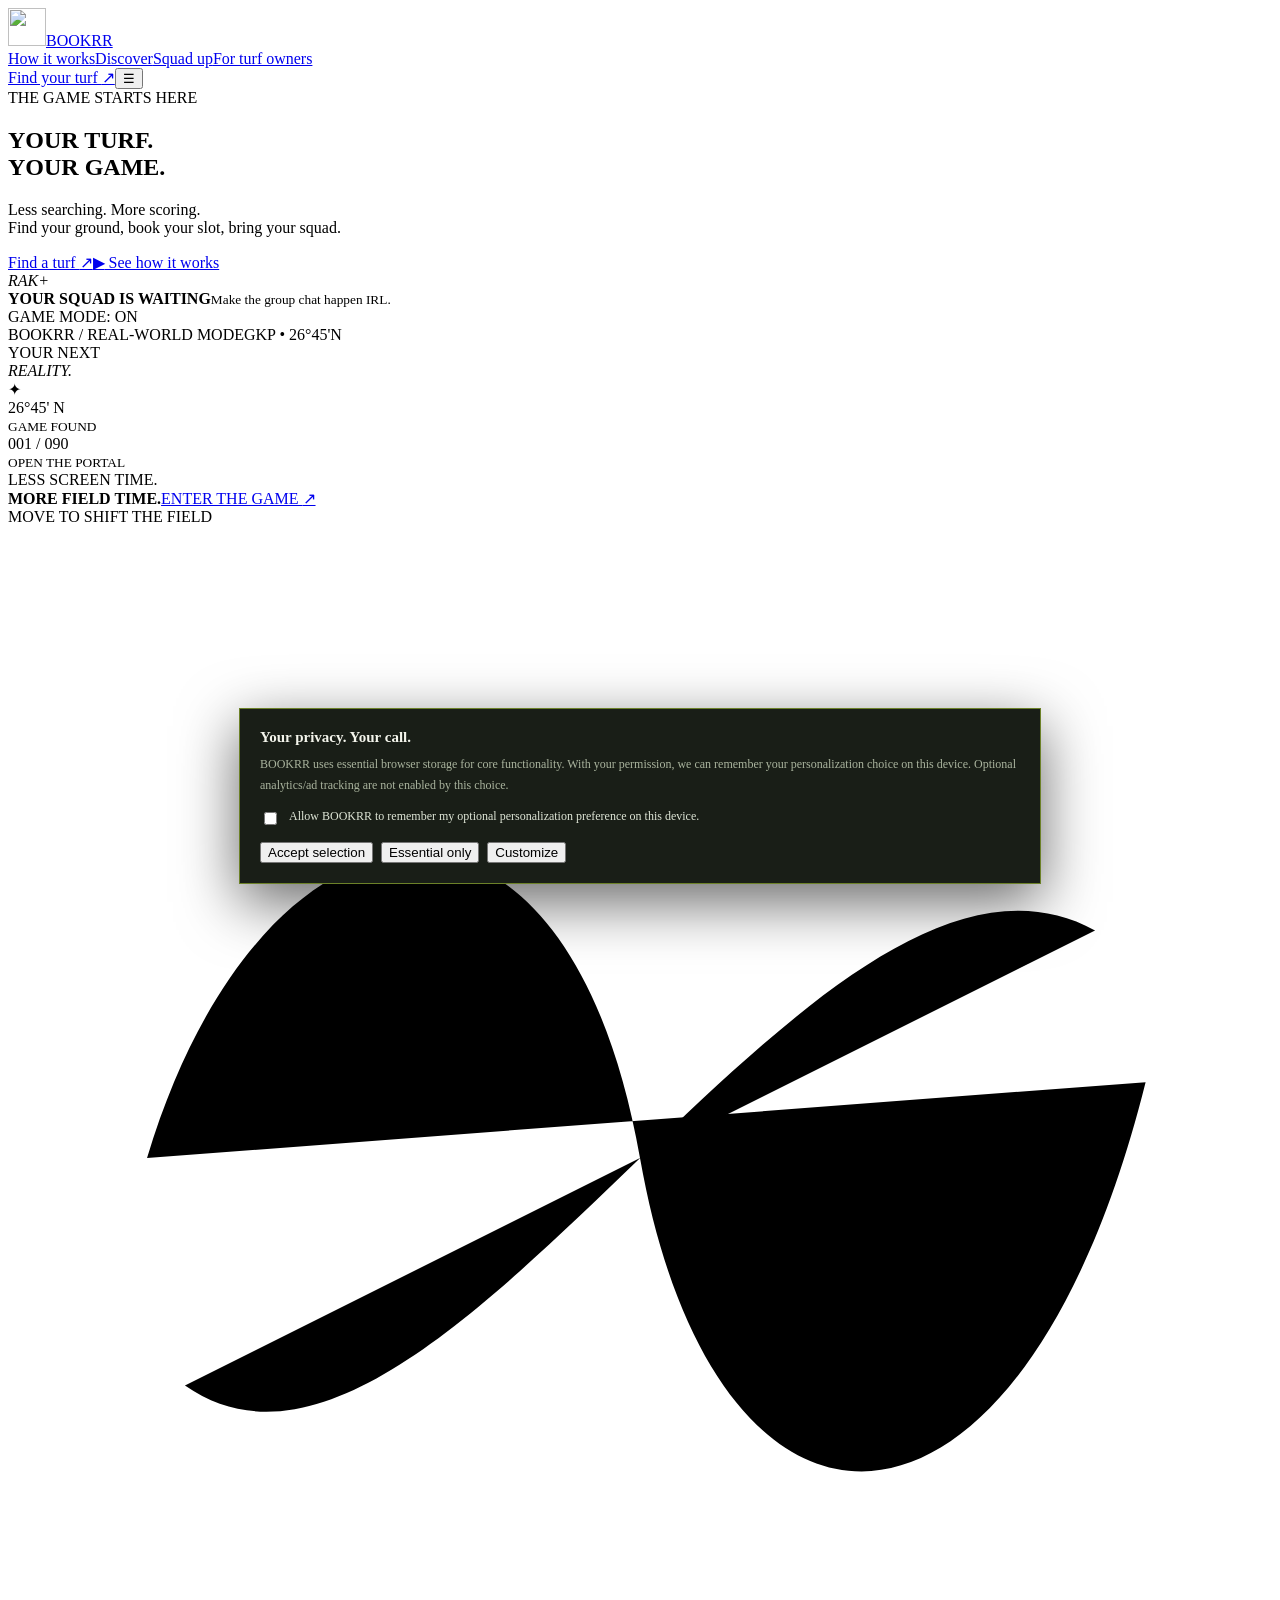
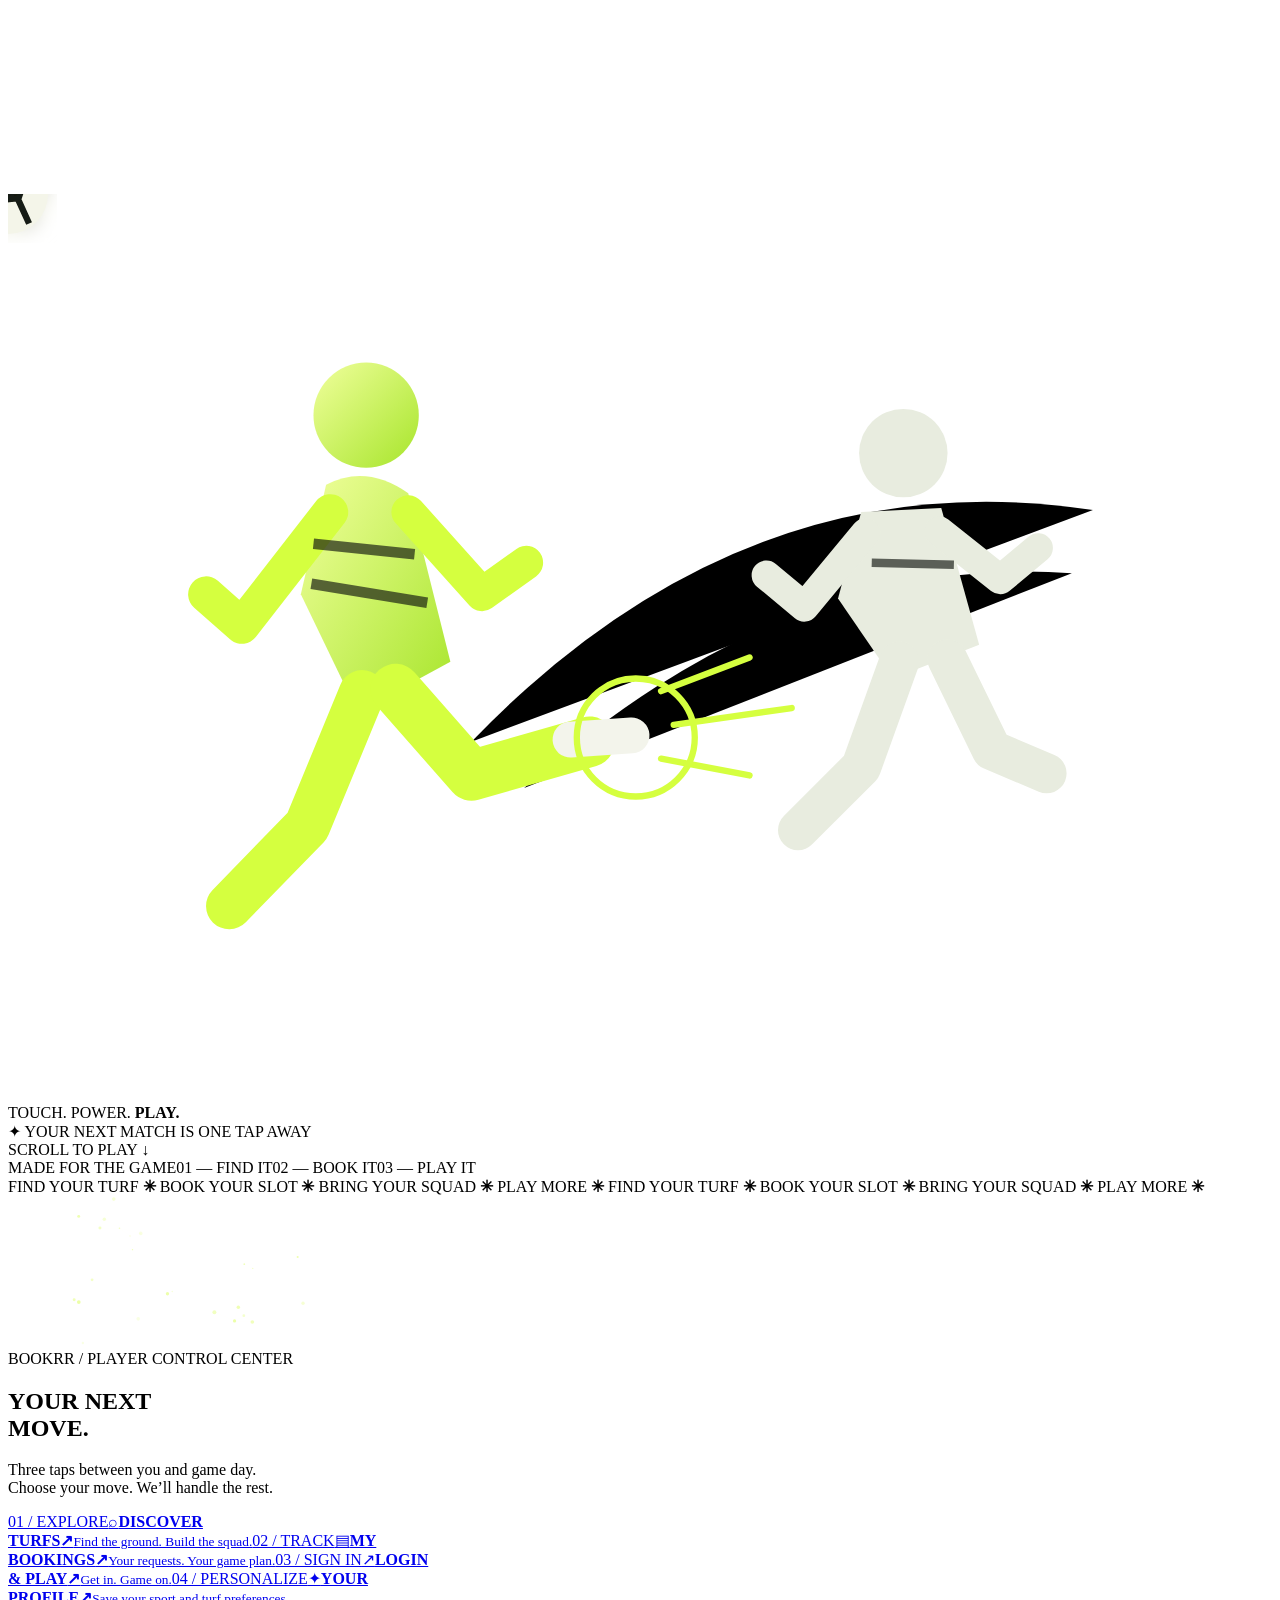
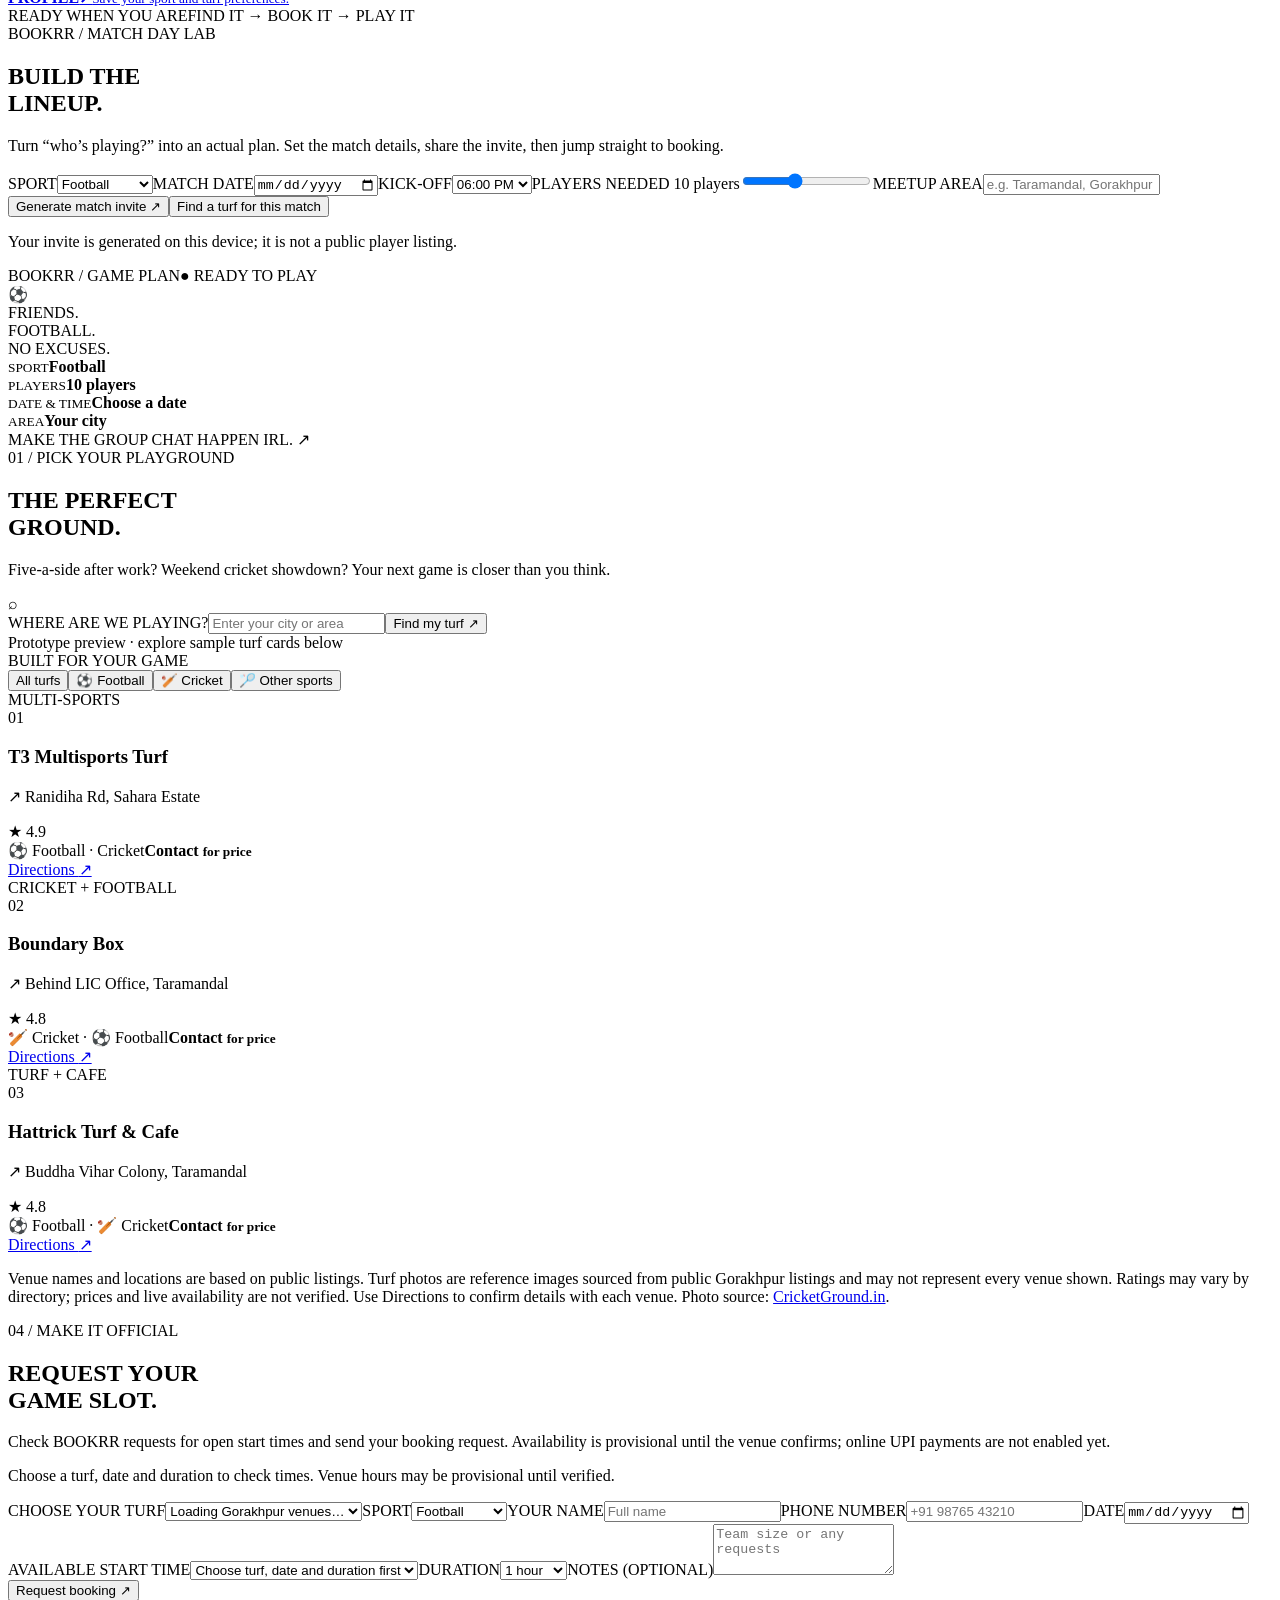
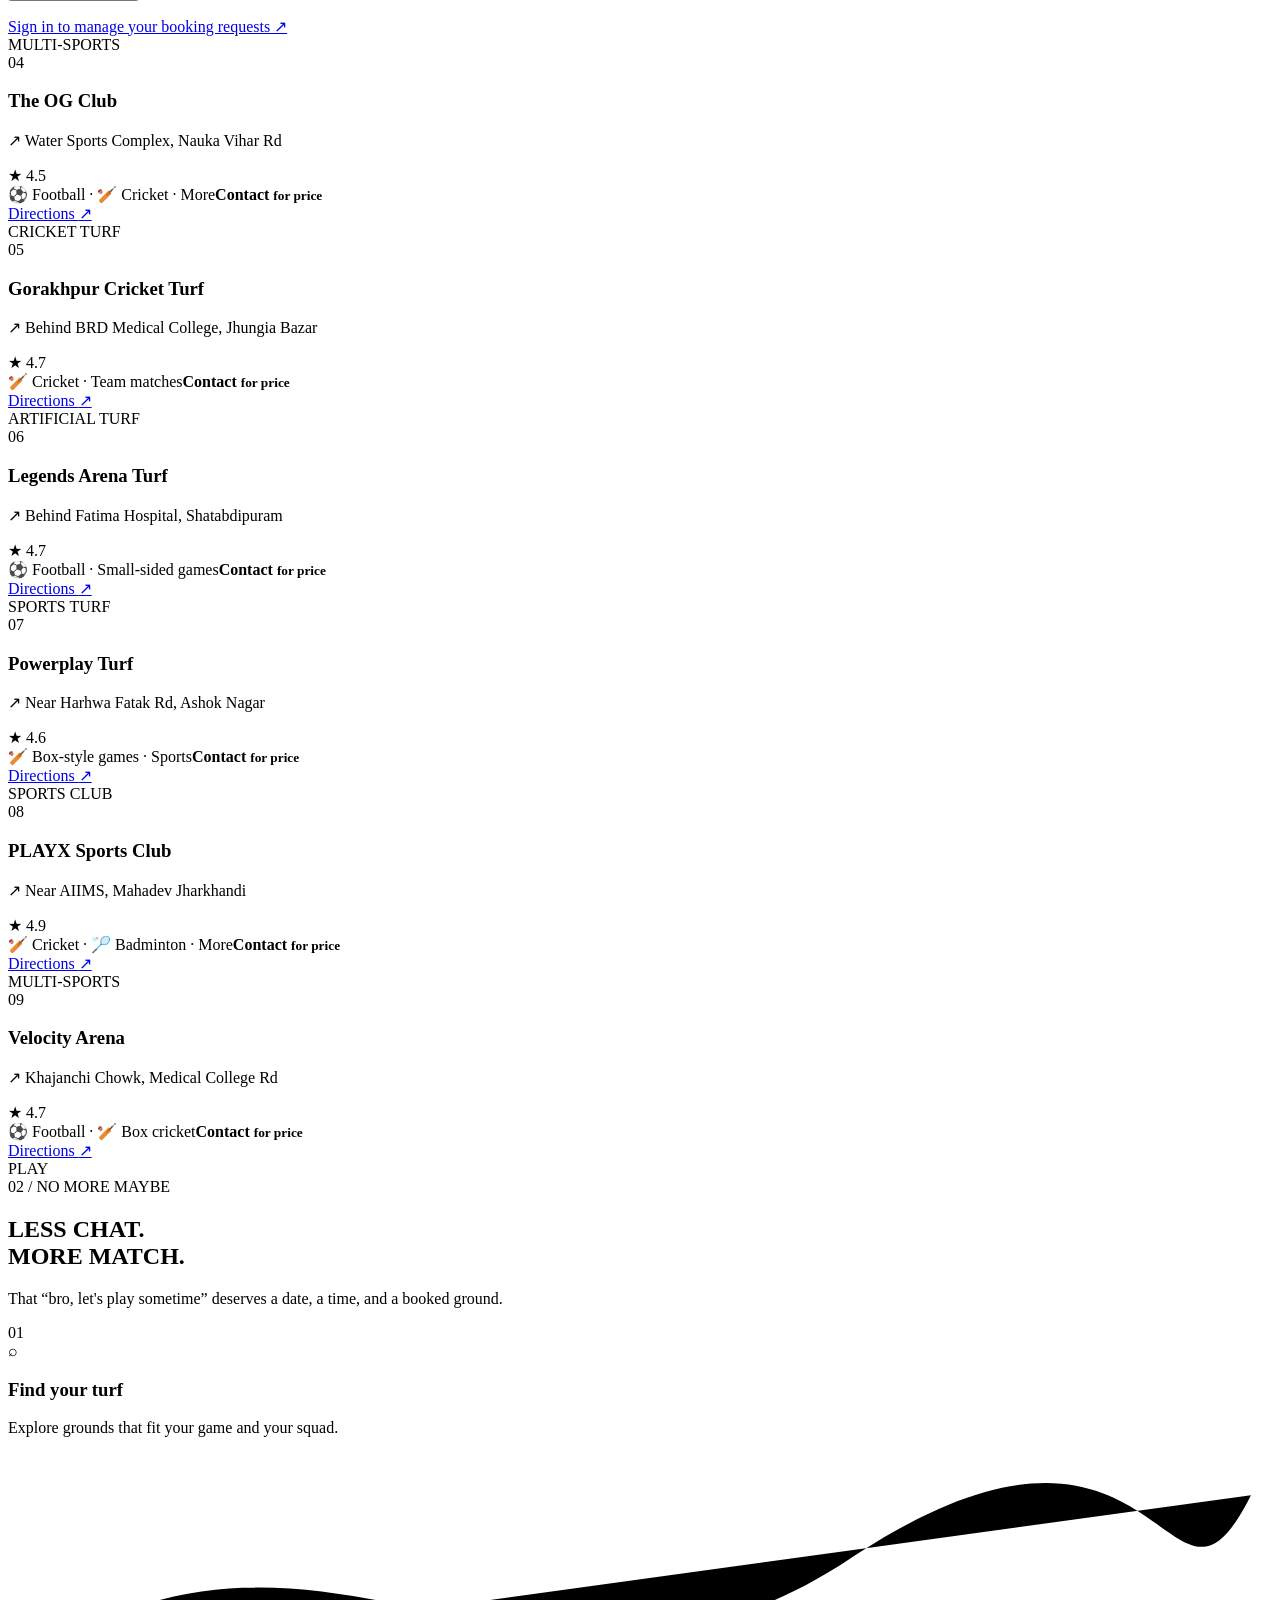
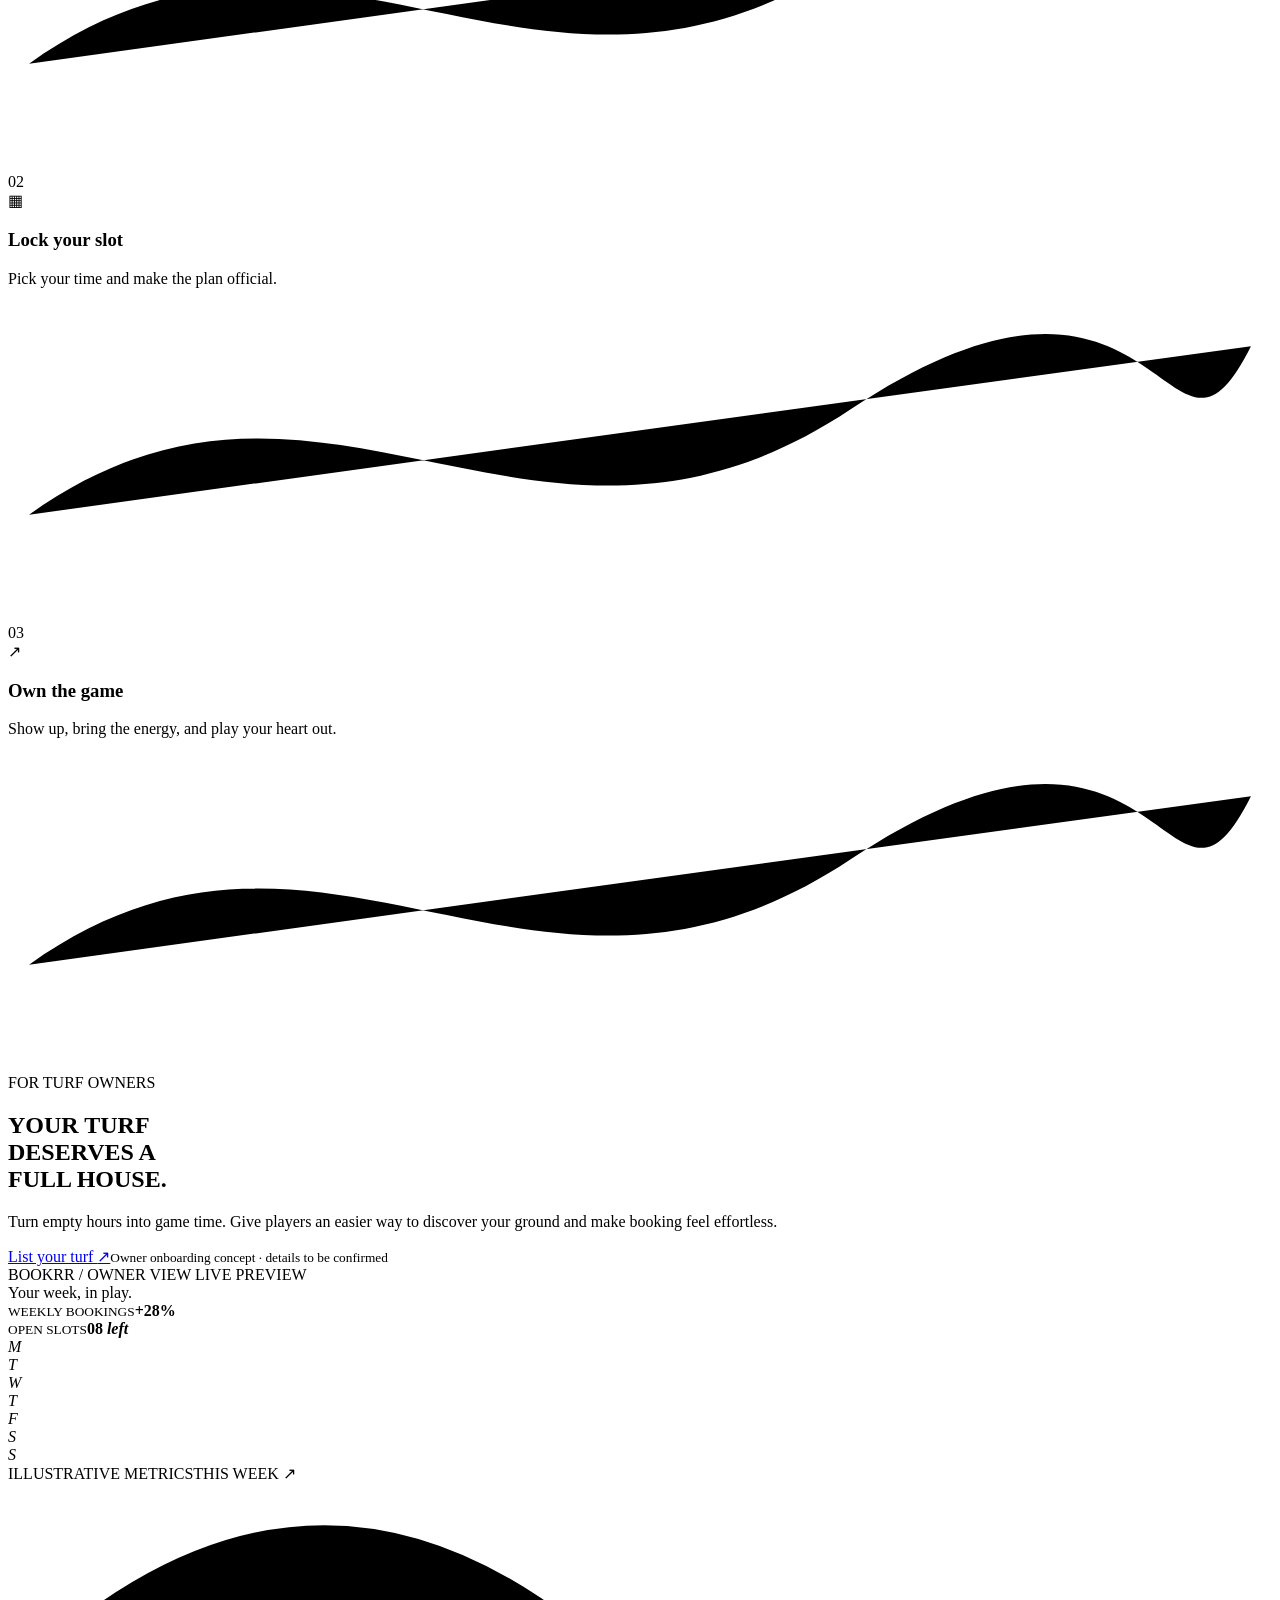
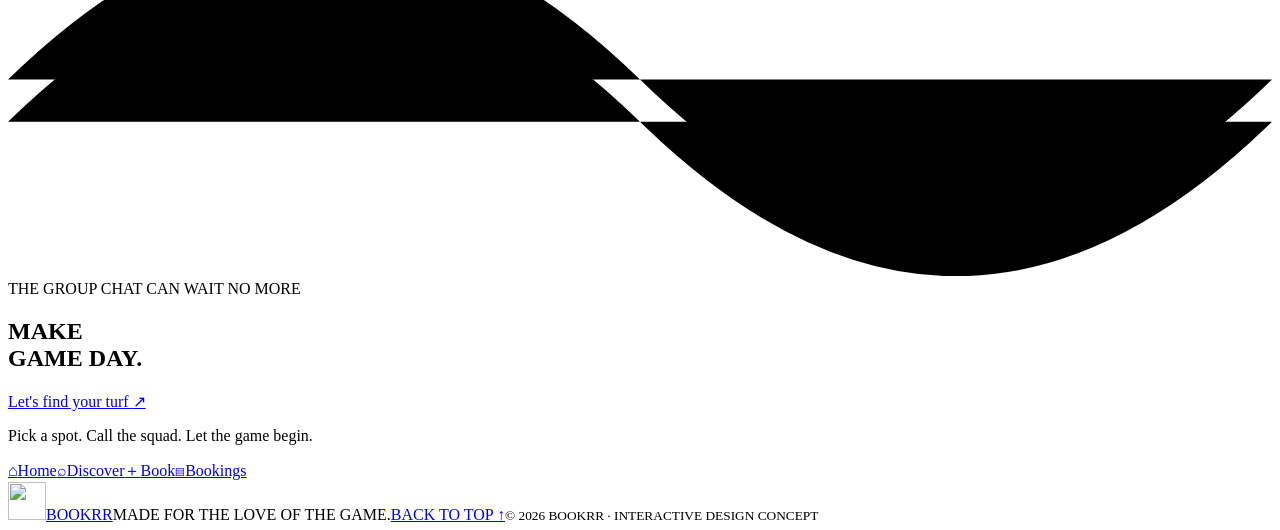
==== commit 6cf2ddbc: "Add strong JavaScript obfuscation to BOOKRR Obfuscated the main homepage interaction bundle and the " ====
--- a/public/index.html
+++ b/public/index.html
@@ -1,5 +1,5 @@
 <!doctype html>
-<html lang="en"><head><meta charset="utf-8"><meta name="viewport" content="width=device-width,initial-scale=1"><meta name="theme-color" content="#10140f"><meta name="mobile-web-app-capable" content="yes"><meta name="apple-mobile-web-app-capable" content="yes"><meta name="apple-mobile-web-app-status-bar-style" content="black-translucent"><meta name="apple-mobile-web-app-title" content="BOOKRR"><link rel="manifest" href="/manifest.webmanifest"><link rel="icon" href="/icon.svg" type="image/svg+xml"><title>BOOKRR — Your turf. Your game.</title><link rel="stylesheet" href="/theme.css"><link rel="preconnect" href="https://fonts.googleapis.com"><link href="https://fonts.googleapis.com/css2?family=Barlow+Condensed:wght@500;600;700;800;900&family=DM+Sans:wght@400;500;600;700&display=swap" rel="stylesheet"><script src="https://cdn.tailwindcss.com"></script><script defer src="/app.js"></script></head><body><div class="grain"></div><nav class="nav"><a class="brand" href="#top"><img class="brand-logo" src="/icon.svg" alt="" width="38" height="38">BOOKRR</a><div class="nav-links"><a href="#how">How it works</a><a href="#discover">Discover</a><a href="#squad-builder">Squad up</a><a href="/owner.html">For turf owners</a></div><a class="nav-cta" href="#discover">Find your turf <span>↗</span></a><button class="menu-toggle" aria-label="Toggle navigation">☰</button></nav><main id="top"><section class="hero"><div class="hero-copy"><div class="eyebrow"><span class="live-dot"></span> THE GAME STARTS HERE</div><h1>YOUR TURF.<br><span class="outline-word">YOUR</span> <span class="lime-word">GAME.</span></h1><p class="hero-sub">Less searching. More scoring.<br>Find your ground, book your slot, bring your squad.</p><div class="hero-actions"><a class="btn-lime magnetic" href="#discover">Find a turf <span>↗</span></a><a class="play-link" href="#how"><span class="play-icon">▶</span> See how it works</a></div><div class="hero-proof"><div class="avatar-stack"><i>R</i><i>A</i><i>K</i><i>+</i></div><div><strong>YOUR SQUAD IS WAITING</strong><small>Make the group chat happen IRL.</small></div></div></div><div class="hero-art" aria-label="Illustrated football floating over a glowing turf"><div class="orbit orbit-one"></div><div class="orbit orbit-two"></div><div class="art-tag tag-top"><span class="live-dot"></span> GAME MODE: ON</div><div class="match-portal" id="matchPortal" aria-label="Interactive Matchday Portal">
+<html lang="en"><head><meta charset="utf-8"><meta name="viewport" content="width=device-width,initial-scale=1"><meta name="theme-color" content="#10140f"><meta name="mobile-web-app-capable" content="yes"><meta name="apple-mobile-web-app-capable" content="yes"><meta name="apple-mobile-web-app-status-bar-style" content="black-translucent"><meta name="apple-mobile-web-app-title" content="BOOKRR"><link rel="manifest" href="/manifest.webmanifest"><link rel="icon" href="/icon.svg" type="image/svg+xml"><title>BOOKRR — Your turf. Your game.</title><link rel="stylesheet" href="/theme.css"><link rel="preconnect" href="https://fonts.googleapis.com"><link href="https://fonts.googleapis.com/css2?family=Barlow+Condensed:wght@500;600;700;800;900&family=DM+Sans:wght@400;500;600;700&display=swap" rel="stylesheet"><script src="https://cdn.tailwindcss.com"></script><script defer src="/app.secure.js"></script></head><body><div class="grain"></div><nav class="nav"><a class="brand" href="#top"><img class="brand-logo" src="/icon.svg" alt="" width="38" height="38">BOOKRR</a><div class="nav-links"><a href="#how">How it works</a><a href="#discover">Discover</a><a href="#squad-builder">Squad up</a><a href="/owner.html">For turf owners</a></div><a class="nav-cta" href="#discover">Find your turf <span>↗</span></a><button class="menu-toggle" aria-label="Toggle navigation">☰</button></nav><main id="top"><section class="hero"><div class="hero-copy"><div class="eyebrow"><span class="live-dot"></span> THE GAME STARTS HERE</div><h1>YOUR TURF.<br><span class="outline-word">YOUR</span> <span class="lime-word">GAME.</span></h1><p class="hero-sub">Less searching. More scoring.<br>Find your ground, book your slot, bring your squad.</p><div class="hero-actions"><a class="btn-lime magnetic" href="#discover">Find a turf <span>↗</span></a><a class="play-link" href="#how"><span class="play-icon">▶</span> See how it works</a></div><div class="hero-proof"><div class="avatar-stack"><i>R</i><i>A</i><i>K</i><i>+</i></div><div><strong>YOUR SQUAD IS WAITING</strong><small>Make the group chat happen IRL.</small></div></div></div><div class="hero-art" aria-label="Illustrated football floating over a glowing turf"><div class="orbit orbit-one"></div><div class="orbit orbit-two"></div><div class="art-tag tag-top"><span class="live-dot"></span> GAME MODE: ON</div><div class="match-portal" id="matchPortal" aria-label="Interactive Matchday Portal">
   <div class="portal-meta"><span><i class="live-dot"></i> BOOKRR / REAL-WORLD MODE</span><span>GKP • 26°45'N</span></div>
   <div class="portal-headline">YOUR NEXT<br><em>REALITY.</em></div>
   <div class="portal-stage" id="portalStage" aria-hidden="true">
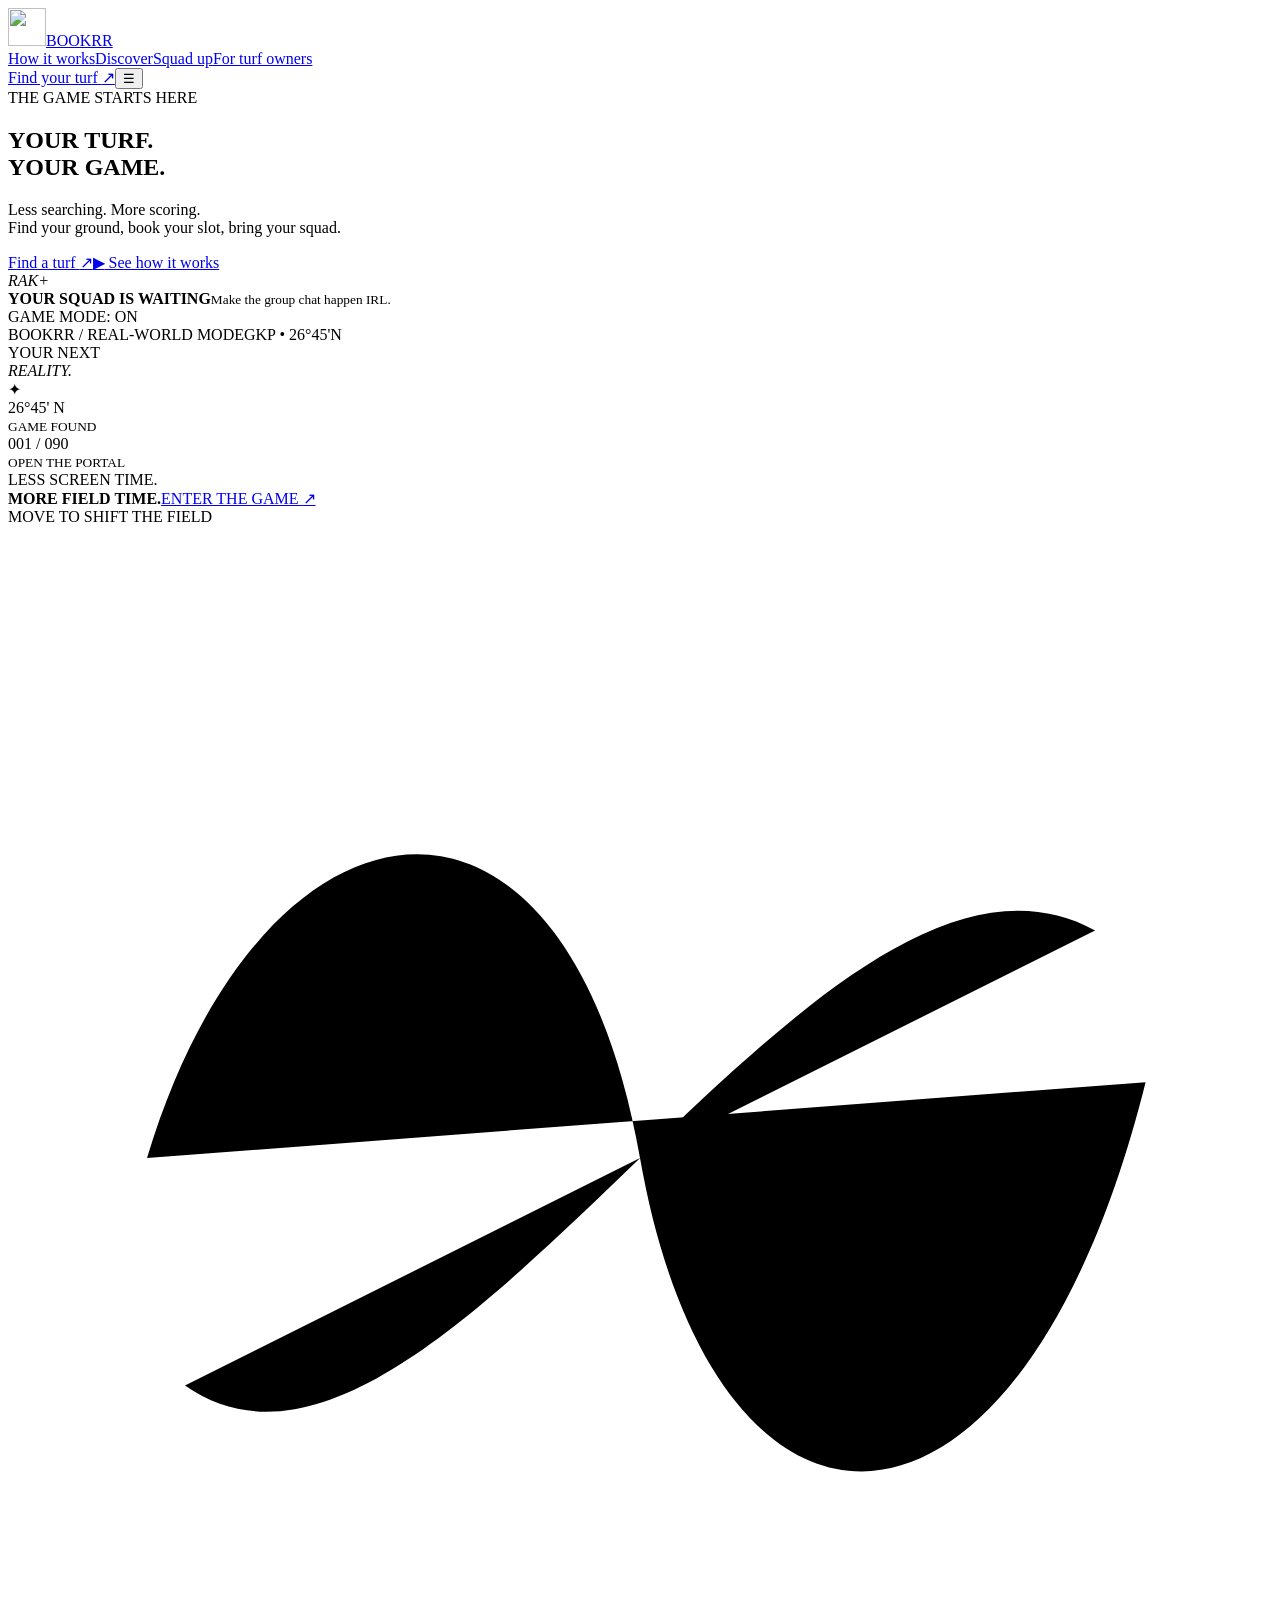
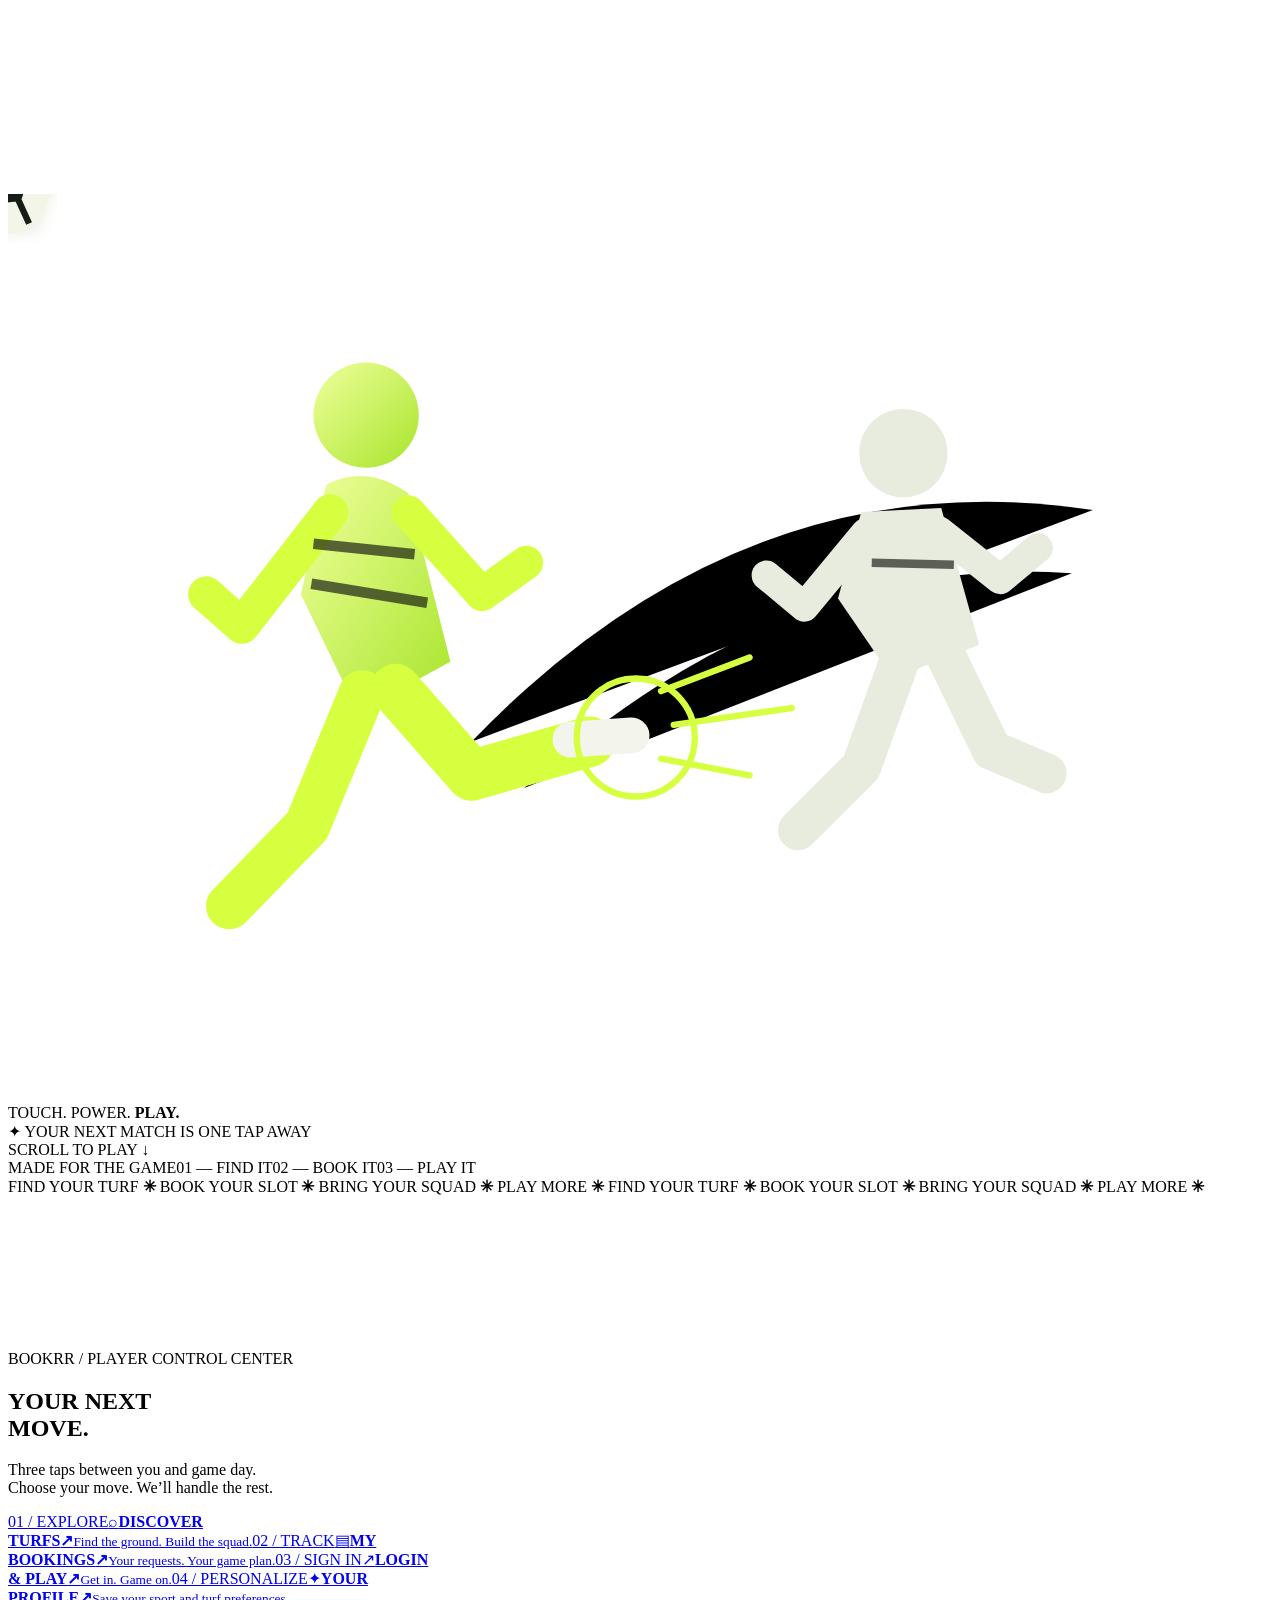
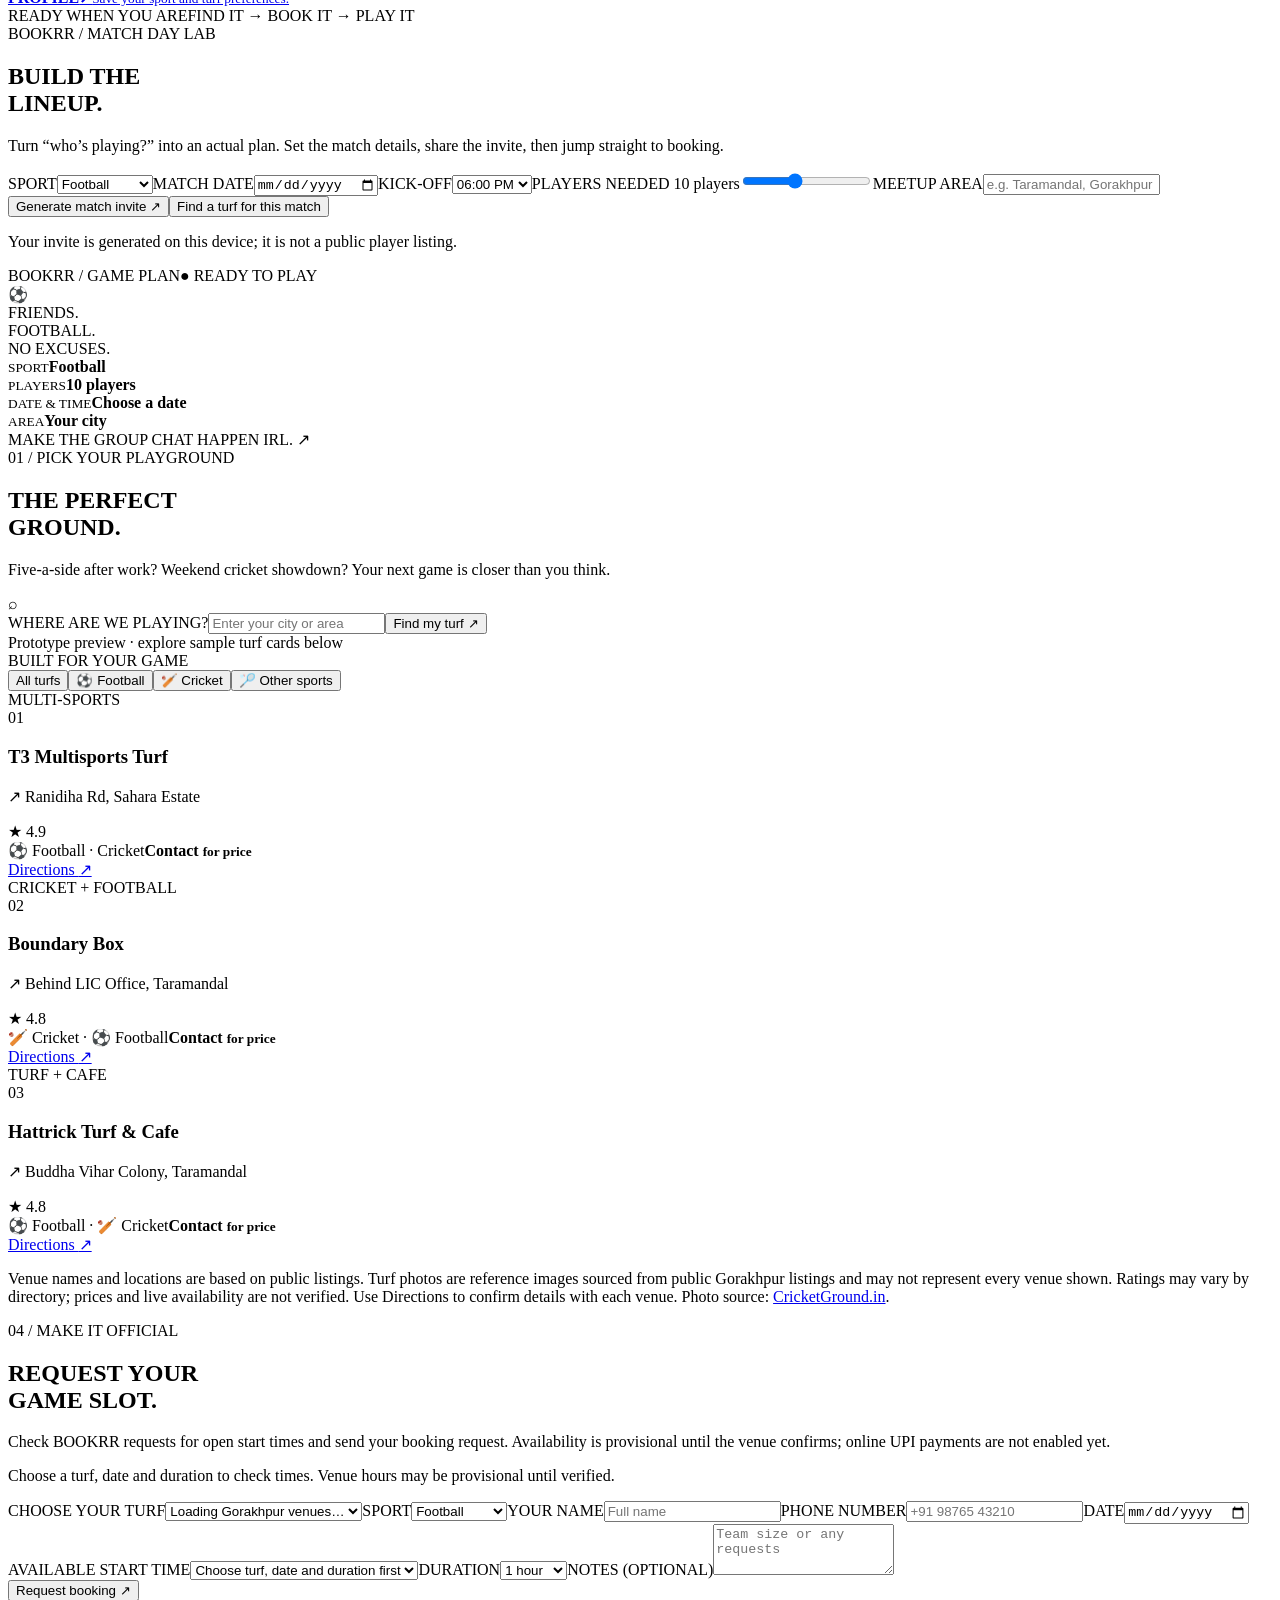
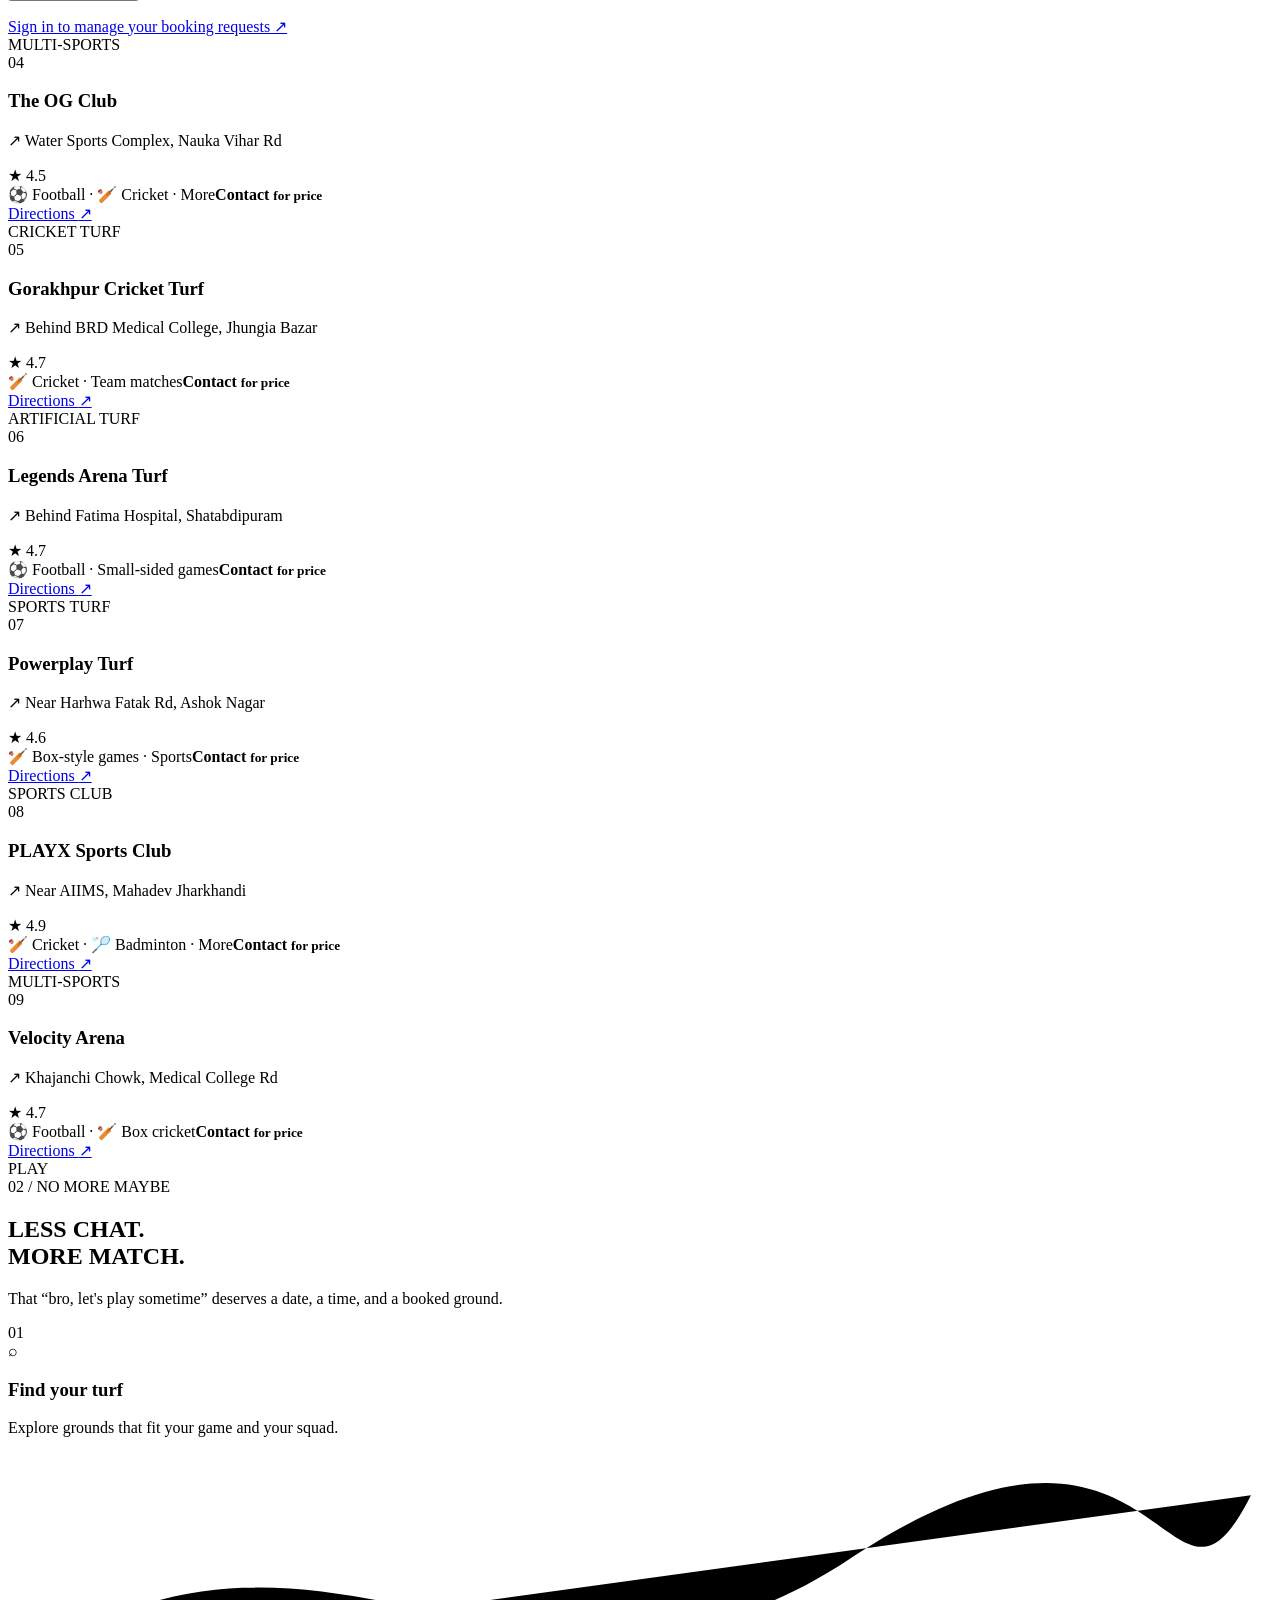
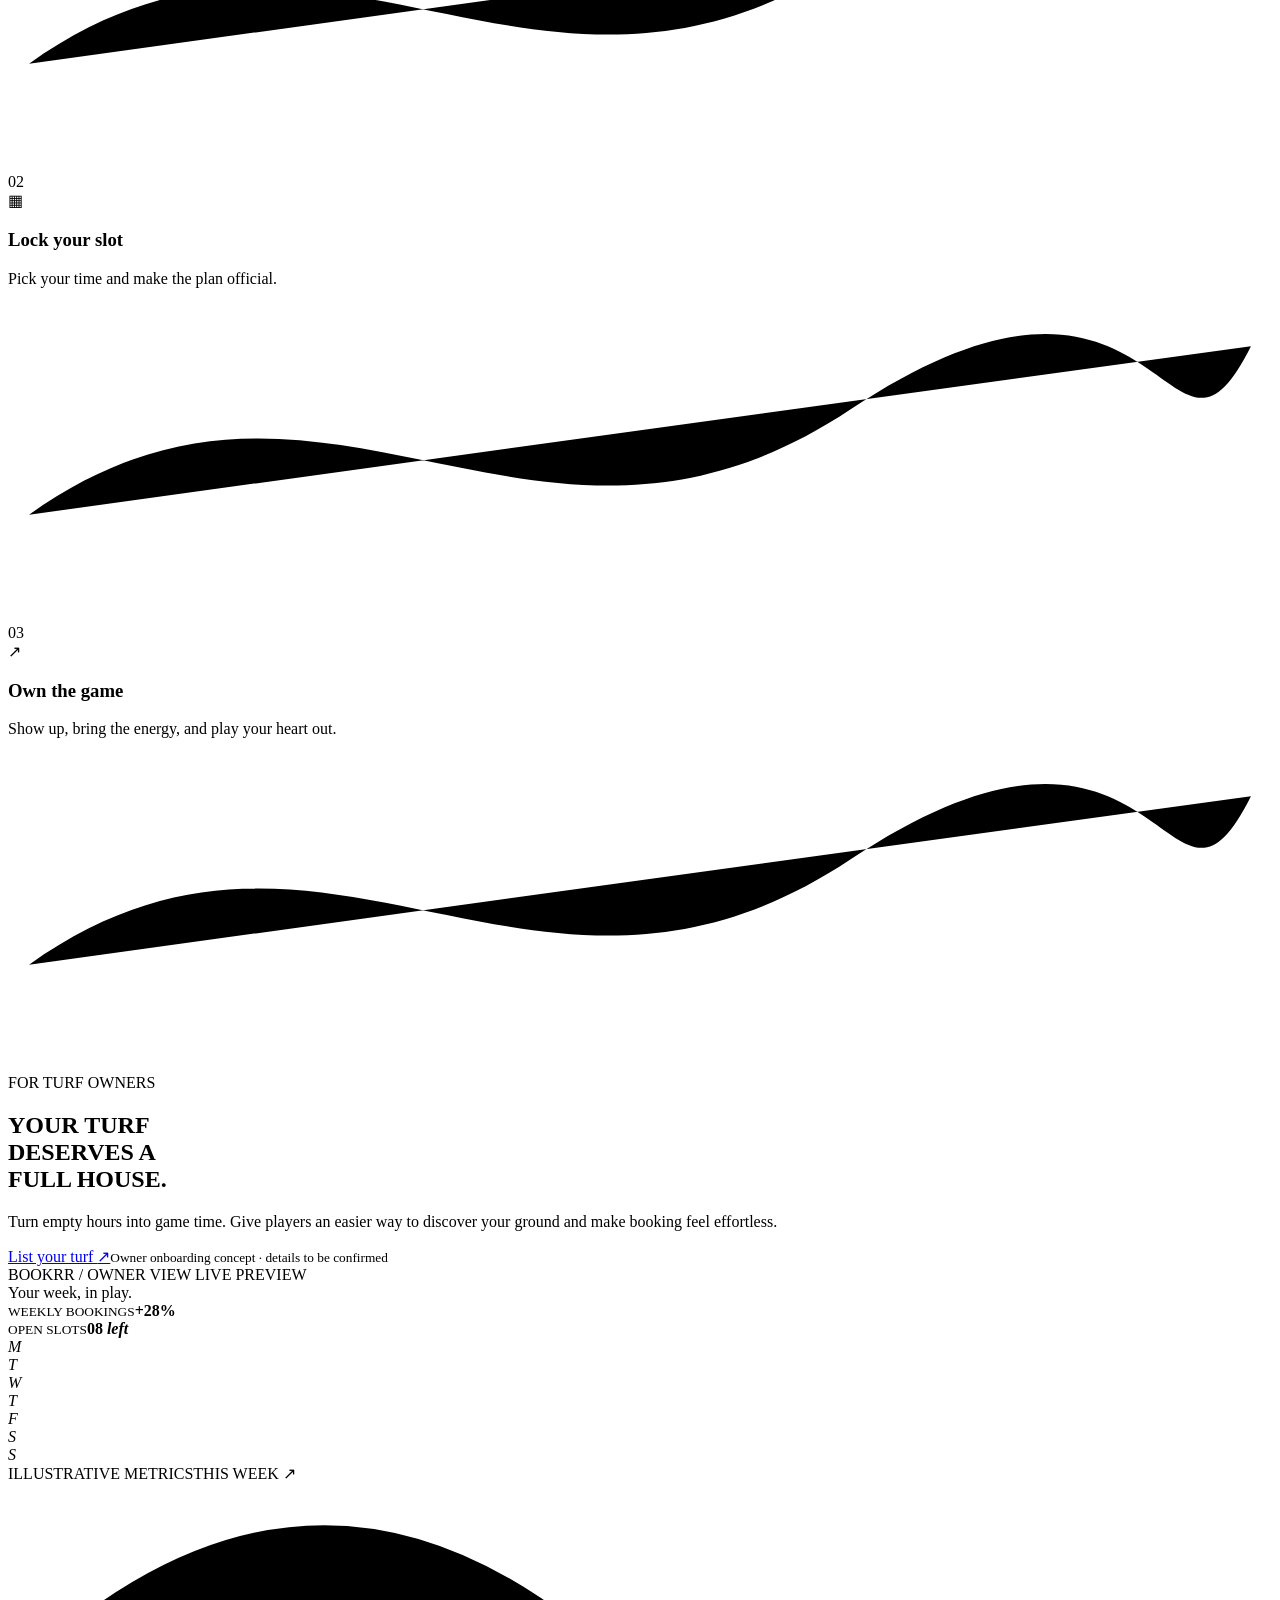
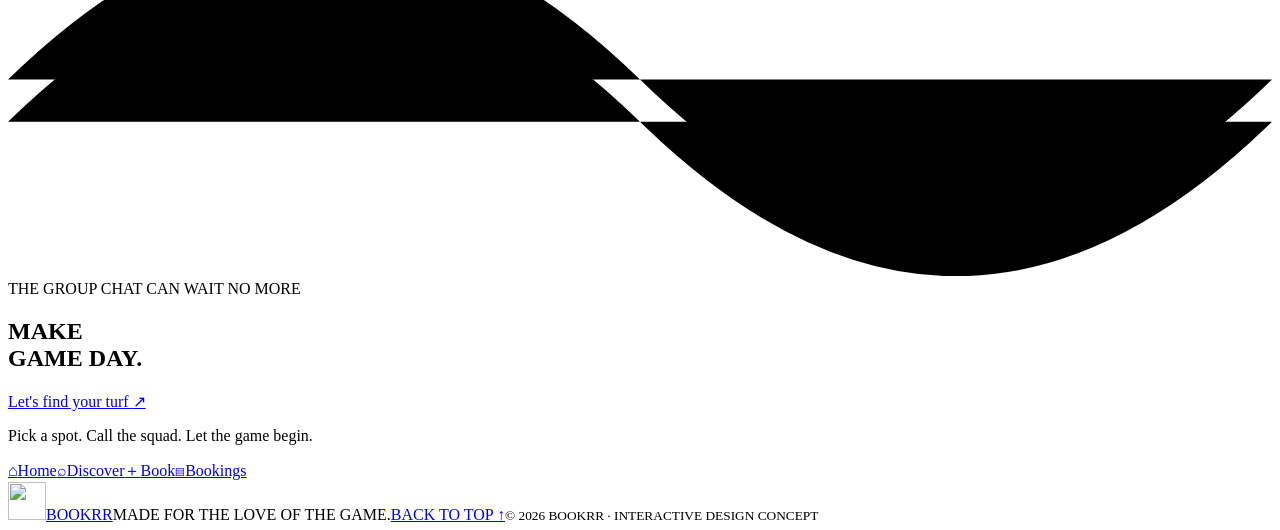
==== commit fd57eb92: "Apply strong JavaScript obfuscation across BOOKRR frontend pages Obfuscated the main homepage bundle" ====
--- a/public/index.html
+++ b/public/index.html
@@ -11,4 +11,4 @@
   <div class="portal-footer"><span>LESS SCREEN TIME.<br><b>MORE FIELD TIME.</b></span><a class="portal-enter" href="#discover">ENTER THE GAME <span>↗</span></a></div>
   <div class="portal-instruction">MOVE TO SHIFT THE FIELD</div>
 </div>
-<div class="stadium-glow"></div><div class="pitch"><div class="pitch-line midline"></div><div class="pitch-circle"></div><div class="pitch-box box-left"></div><div class="pitch-box box-right"></div><svg class="draw-lines" viewBox="0 0 500 500" aria-hidden="true"><path d="M55 250 C100 100 220 80 250 250 S400 420 450 220"/><path d="M70 340 C170 410 320 100 430 160"/></svg></div><div class="kick-scene" aria-label="Animated illustration of two football players, a kick, and a speeding ball"><svg viewBox="0 0 600 430" role="img" aria-hidden="true"><defs><linearGradient id="kickLime" x1="0" y1="0" x2="1" y2="1"><stop stop-color="#f0ff9c"/><stop offset="1" stop-color="#a7e52b"/></linearGradient><filter id="kickGlow"><feGaussianBlur stdDeviation="5" result="b"/><feMerge><feMergeNode in="b"/><feMergeNode in="SourceGraphic"/></feMerge></filter></defs><path class="kick-trail" d="M220 260 Q350 125 515 150"/><path class="kick-trail kick-trail-two" d="M245 282 Q370 170 505 180"/><g class="kick-player kick-player-one"><circle cx="170" cy="105" r="25" fill="url(#kickLime)"/><path d="M151 138 Q170 128 190 142 L210 222 L166 246 L139 190Z" fill="url(#kickLime)"/><path d="M153 151 L111 205 L94 190" fill="none" stroke="#d5ff3f" stroke-width="17" stroke-linecap="round" stroke-linejoin="round"/><path d="M190 151 L225 190 L246 175" fill="none" stroke="#d5ff3f" stroke-width="16" stroke-linecap="round" stroke-linejoin="round"/><path d="M168 237 L142 300 L105 338" fill="none" stroke="#d5ff3f" stroke-width="22" stroke-linecap="round" stroke-linejoin="round"/><g class="kick-leg"><path d="M184 235 L220 276 L276 260" fill="none" stroke="#d5ff3f" stroke-width="24" stroke-linecap="round" stroke-linejoin="round"/><path d="M267 259 L296 257" fill="none" stroke="#f3f4eb" stroke-width="17" stroke-linecap="round"/></g><path d="M145 166 L193 171" stroke="#10140f" stroke-width="5" opacity=".65"/><path d="M144 185 L199 194" stroke="#10140f" stroke-width="5" opacity=".65"/></g><g class="kick-player kick-player-two"><circle cx="425" cy="123" r="21" fill="#e8ecdf"/><path d="M405 151 L443 149 L461 214 L420 230 L394 192Z" fill="#e8ecdf"/><path d="M407 161 L378 196 L360 181" fill="none" stroke="#e8ecdf" stroke-width="14" stroke-linecap="round" stroke-linejoin="round"/><path d="M442 160 L471 183 L489 168" fill="none" stroke="#e8ecdf" stroke-width="14" stroke-linecap="round" stroke-linejoin="round"/><path d="M423 222 L405 272 L375 302" fill="none" stroke="#e8ecdf" stroke-width="19" stroke-linecap="round" stroke-linejoin="round"/><path d="M446 221 L467 264 L493 275" fill="none" stroke="#e8ecdf" stroke-width="19" stroke-linecap="round" stroke-linejoin="round"/><path d="M410 175 L449 176" stroke="#10140f" stroke-width="4" opacity=".65"/></g><g class="kick-ball" filter="url(#kickGlow)"><circle r="19" fill="#f4f5e9"/><path d="M-7 -7 L0 -13 L8 -7 L5 2 L-5 3Z M-17 0 L-8 -7 M8 -7 L17 -2 M5 3 L10 14 M-5 3 L-12 13" fill="#151a12" stroke="#151a12" stroke-width="3" stroke-linejoin="round"/></g><circle class="kick-impact" cx="298" cy="258" r="28" fill="none" stroke="#d5ff3f" stroke-width="3"/><path class="kick-speed" d="M310 236 L352 220 M316 252 L372 244 M310 268 L352 276" stroke="#d5ff3f" stroke-width="3" stroke-linecap="round"/></svg><span class="kick-caption">TOUCH. POWER. <b>PLAY.</b></span></div><div class="ball-wrap"><div class="ball-shadow"></div><div class="ball"><div class="ball-panel"></div><div class="ball-panel p2"></div><div class="ball-panel p3"></div><div class="ball-panel p4"></div></div></div><div class="art-tag tag-bottom"><span>✦</span> YOUR NEXT MATCH IS ONE TAP AWAY</div><div class="scroll-cue">SCROLL TO PLAY <span>↓</span></div></div><div class="hero-bottomline"><span>MADE FOR THE GAME</span><span>01 — FIND IT</span><span>02 — BOOK IT</span><span>03 — PLAY IT</span></div></section><div class="ticker" aria-label="Find. Book. Play."><div class="ticker-track"><span>FIND YOUR TURF <b>✳</b> BOOK YOUR SLOT <b>✳</b> BRING YOUR SQUAD <b>✳</b> PLAY MORE <b>✳</b> FIND YOUR TURF <b>✳</b> BOOK YOUR SLOT <b>✳</b> BRING YOUR SQUAD <b>✳</b> PLAY MORE <b>✳</b></div></div><section class="play-hub" id="play-hub"><canvas id="hubFx" aria-hidden="true"></canvas><div class="hub-gridlines" aria-hidden="true"></div><div class="hub-inner"><div class="eyebrow"><span class="live-dot"></span> BOOKRR / PLAYER CONTROL CENTER</div><div class="hub-heading"><h2>YOUR NEXT<br><span>MOVE.</span></h2><p>Three taps between you and game day.<br>Choose your move. We’ll handle the rest.</p></div><div class="hub-cards"><a class="hub-card hub-discover" href="#discover"><span class="hub-card-no">01 / EXPLORE</span><span class="hub-card-icon">⌕</span><strong>DISCOVER<br>TURFS<span class="hub-arrow">↗</span></strong><small>Find the ground. Build the squad.</small><span class="hub-card-line"></span></a><a class="hub-card hub-bookings" href="/my-bookings.html"><span class="hub-card-no">02 / TRACK</span><span class="hub-card-icon">▤</span><strong>MY<br>BOOKINGS<span class="hub-arrow">↗</span></strong><small>Your requests. Your game plan.</small><span class="hub-card-line"></span></a><a class="hub-card hub-login" href="/login?next=%2Fmy-bookings.html"><span class="hub-card-no">03 / SIGN IN</span><span class="hub-card-icon">↗</span><strong>LOGIN<br>&amp; PLAY<span class="hub-arrow">↗</span></strong><small>Get in. Game on.</small><span class="hub-card-line"></span></a><a class="hub-card hub-login" href="/profile.html"><span class="hub-card-no">04 / PERSONALIZE</span><span class="hub-card-icon">✦</span><strong>YOUR<br>PROFILE<span class="hub-arrow">↗</span></strong><small>Save your sport and turf preferences.</small><span class="hub-card-line"></span></a></div><div class="hub-footer"><span><i></i> READY WHEN YOU ARE</span><span>FIND IT <b>→</b> BOOK IT <b>→</b> PLAY IT</span></div></div></section><section class="squad-builder" id="squad-builder"><div class="squad-inner"><div class="eyebrow"><span class="live-dot"></span> BOOKRR / MATCH DAY LAB</div><div class="squad-head"><h2>BUILD THE<br><span>LINEUP.</span></h2><p>Turn “who’s playing?” into an actual plan. Set the match details, share the invite, then jump straight to booking.</p></div><div class="squad-layout"><div class="squad-form"><label>SPORT<select id="squadSport"><option>Football</option><option>Cricket</option><option>Badminton</option><option>Other sports</option></select></label><label>MATCH DATE<input id="squadDate" type="date"></label><label>KICK-OFF<select id="squadTime"><option>06:00 AM</option><option>08:00 AM</option><option>10:00 AM</option><option>12:00 PM</option><option>02:00 PM</option><option>04:00 PM</option><option selected>06:00 PM</option><option>07:00 PM</option><option>08:00 PM</option><option>09:00 PM</option><option>10:00 PM</option></select></label><label>PLAYERS NEEDED <span id="playerCountLabel">10 players</span><input id="squadSize" type="range" min="2" max="22" value="10"></label><label class="squad-wide">MEETUP AREA<input id="squadArea" type="text" placeholder="e.g. Taramandal, Gorakhpur"></label><div class="squad-actions"><button id="generateInvite" class="btn-lime" type="button">Generate match invite ↗</button><button id="bookFromPlan" class="btn-dark" type="button">Find a turf for this match</button></div><p id="squadMessage" class="squad-message" role="status" aria-live="polite">Your invite is generated on this device; it is not a public player listing.</p></div><div class="match-card"><div class="match-card-top"><span>BOOKRR / GAME PLAN</span><span class="match-live">● READY TO PLAY</span></div><div class="match-ball">⚽</div><div class="match-card-title" id="matchCardTitle">FRIENDS.<br>FOOTBALL.<br><span>NO EXCUSES.</span></div><div class="match-details"><div><small>SPORT</small><strong id="matchSportView">Football</strong></div><div><small>PLAYERS</small><strong id="matchPlayersView">10 players</strong></div><div><small>DATE & TIME</small><strong id="matchWhenView">Choose a date</strong></div><div><small>AREA</small><strong id="matchAreaView">Your city</strong></div></div><div class="match-card-foot">MAKE THE GROUP CHAT HAPPEN IRL. <span>↗</span></div></div></div></div></section><section class="section discover" id="discover"><div class="section-head reveal"><div><div class="eyebrow">01 / PICK YOUR PLAYGROUND</div><h2>THE PERFECT<br><span class="lime-word">GROUND.</span></h2></div><p>Five-a-side after work? Weekend cricket showdown? Your next game is closer than you think.</p></div><div class="search-panel reveal"><div class="search-icon">⌕</div><label for="city">WHERE ARE WE PLAYING?</label><input id="city" type="text" placeholder="Enter your city or area" autocomplete="address-level2"><button id="searchBtn" class="btn-lime">Find my turf <span>↗</span></button><div id="searchNote" class="search-note" aria-live="polite">Prototype preview · explore sample turf cards below</div></div><div class="filter-row reveal"><span>BUILT FOR YOUR GAME</span><div class="filters"><button class="filter active" data-filter="all">All turfs</button><button class="filter" data-filter="football">⚽ Football</button><button class="filter" data-filter="cricket">🏏 Cricket</button><button class="filter" data-filter="box">🏸 Other sports</button></div></div><div class="turf-grid"><article class="turf-card reveal" data-sport="football"><div class="turf-image image-one photo-turf photo-day"><span class="image-chip">MULTI-SPORTS</span><div class="mini-pitch"><span></span></div><span class="image-number">01</span></div><div class="turf-info"><div><h3>T3 Multisports Turf</h3><p>↗ Ranidiha Rd, Sahara Estate</p></div><span class="rating">★ 4.9</span></div><div class="turf-meta"><span>⚽ Football · Cricket</span><strong>Contact <small>for price</small></strong></div><a class="card-book" href="https://www.google.com/maps/search/?api=1&query=T3+Multisports+Turf+Gorakhpur" target="_blank" rel="noopener">Directions <span>↗</span></a></article><article class="turf-card reveal" data-sport="cricket"><div class="turf-image image-two photo-turf photo-night"><span class="image-chip">CRICKET + FOOTBALL</span><div class="mini-pitch cricket-pitch"><span></span></div><span class="image-number">02</span></div><div class="turf-info"><div><h3>Boundary Box</h3><p>↗ Behind LIC Office, Taramandal</p></div><span class="rating">★ 4.8</span></div><div class="turf-meta"><span>🏏 Cricket · ⚽ Football</span><strong>Contact <small>for price</small></strong></div><a class="card-book" href="https://www.google.com/maps/search/?api=1&query=Boundary+Box+Taramandal+Gorakhpur" target="_blank" rel="noopener">Directions <span>↗</span></a></article><article class="turf-card reveal" data-sport="football"><div class="turf-image image-three photo-turf photo-day"><span class="image-chip">TURF + CAFE</span><div class="mini-pitch"><span></span></div><span class="image-number">03</span></div><div class="turf-info"><div><h3>Hattrick Turf &amp; Cafe</h3><p>↗ Buddha Vihar Colony, Taramandal</p></div><span class="rating">★ 4.8</span></div><div class="turf-meta"><span>⚽ Football · 🏏 Cricket</span><strong>Contact <small>for price</small></strong></div><a class="card-book" href="https://www.google.com/maps/search/?api=1&query=Hattrick+Turf+and+Cafe+Gorakhpur" target="_blank" rel="noopener">Directions <span>↗</span></a></article></div><p class="demo-disclaimer">Venue names and locations are based on public listings. Turf photos are reference images sourced from public Gorakhpur listings and may not represent every venue shown. Ratings may vary by directory; prices and live availability are not verified. Use Directions to confirm details with each venue. Photo source: <a href="https://cricketground.in/cricket-grounds-in-gorakhpur" target="_blank" rel="noopener">CricketGround.in</a>.</p><section class="booking-panel reveal" id="book"><div class="eyebrow">04 / MAKE IT OFFICIAL</div><h2>REQUEST YOUR<br><span class="lime-word">GAME SLOT.</span></h2><p class="booking-intro">Check BOOKRR requests for open start times and send your booking request. Availability is provisional until the venue confirms; online UPI payments are not enabled yet.</p><p id="availabilityNote" class="search-note" aria-live="polite">Choose a turf, date and duration to check times. Venue hours may be provisional until verified.</p><form id="bookingForm"><input type="hidden" name="match_token" id="matchTokenInput" value=""><div class="booking-fields"><label>CHOOSE YOUR TURF<select id="venueSelect" name="venue_id" required><option value="">Loading Gorakhpur venues…</option></select></label><label>SPORT<select id="sportSelect" name="sport" required><option value="Football">Football</option><option value="Cricket">Cricket</option><option value="Badminton">Badminton</option><option value="Other sports">Other sports</option></select></label><label>YOUR NAME<input name="customer_name" required minlength="2" maxlength="80" autocomplete="name" placeholder="Full name"></label><label>PHONE NUMBER<input name="contact_phone" required inputmode="tel" autocomplete="tel" placeholder="+91 98765 43210"></label><label>DATE<input name="booking_date" id="bookingDate" type="date" required></label><label>AVAILABLE START TIME<select name="start_time" id="startTimeSelect" required><option value="">Choose turf, date and duration first</option></select></label><label>DURATION<select name="duration_hours"><option value="1">1 hour</option><option value="2">2 hours</option><option value="3">3 hours</option><option value="4">4 hours</option></select></label><label class="wide-field">NOTES (OPTIONAL)<textarea name="notes" maxlength="500" rows="3" placeholder="Team size or any requests"></textarea></label></div><button class="btn-lime booking-submit" type="submit">Request booking <span>↗</span></button><p id="bookingMessage" class="booking-message" role="status" aria-live="polite"></p></form><a class="my-bookings-link" href="/login?next=%2Fmy-bookings">Sign in to manage your booking requests ↗</a></section><div class="turf-grid more-turfs"><article class="turf-card reveal" data-sport="football"><div class="turf-image image-one photo-turf photo-day"><span class="image-chip">MULTI-SPORTS</span><div class="mini-pitch"><span></span></div><span class="image-number">04</span></div><div class="turf-info"><div><h3>The OG Club</h3><p>↗ Water Sports Complex, Nauka Vihar Rd</p></div><span class="rating">★ 4.5</span></div><div class="turf-meta"><span>⚽ Football · 🏏 Cricket · More</span><strong>Contact <small>for price</small></strong></div><a class="card-book" href="https://www.google.com/maps/search/?api=1&query=The+OG+Club+Multi+Sports+Arena+Gorakhpur" target="_blank" rel="noopener">Directions <span>↗</span></a></article><article class="turf-card reveal" data-sport="cricket"><div class="turf-image image-two photo-turf photo-night"><span class="image-chip">CRICKET TURF</span><div class="mini-pitch cricket-pitch"><span></span></div><span class="image-number">05</span></div><div class="turf-info"><div><h3>Gorakhpur Cricket Turf</h3><p>↗ Behind BRD Medical College, Jhungia Bazar</p></div><span class="rating">★ 4.7</span></div><div class="turf-meta"><span>🏏 Cricket · Team matches</span><strong>Contact <small>for price</small></strong></div><a class="card-book" href="https://www.google.com/maps/search/?api=1&query=Gorakhpur+Cricket+Turf+BRD+Medical+College" target="_blank" rel="noopener">Directions <span>↗</span></a></article><article class="turf-card reveal" data-sport="football"><div class="turf-image image-three photo-turf photo-day"><span class="image-chip">ARTIFICIAL TURF</span><div class="mini-pitch"><span></span></div><span class="image-number">06</span></div><div class="turf-info"><div><h3>Legends Arena Turf</h3><p>↗ Behind Fatima Hospital, Shatabdipuram</p></div><span class="rating">★ 4.7</span></div><div class="turf-meta"><span>⚽ Football · Small-sided games</span><strong>Contact <small>for price</small></strong></div><a class="card-book" href="https://www.google.com/maps/search/?api=1&query=Legends+Arena+Turf+Gorakhpur" target="_blank" rel="noopener">Directions <span>↗</span></a></article><article class="turf-card reveal" data-sport="cricket"><div class="turf-image image-two photo-turf photo-night"><span class="image-chip">SPORTS TURF</span><div class="mini-pitch cricket-pitch"><span></span></div><span class="image-number">07</span></div><div class="turf-info"><div><h3>Powerplay Turf</h3><p>↗ Near Harhwa Fatak Rd, Ashok Nagar</p></div><span class="rating">★ 4.6</span></div><div class="turf-meta"><span>🏏 Box-style games · Sports</span><strong>Contact <small>for price</small></strong></div><a class="card-book" href="https://www.google.com/maps/search/?api=1&query=Powerplay+Turf+Gorakhpur" target="_blank" rel="noopener">Directions <span>↗</span></a></article><article class="turf-card reveal" data-sport="cricket"><div class="turf-image image-three photo-turf photo-day"><span class="image-chip">SPORTS CLUB</span><div class="mini-pitch cricket-pitch"><span></span></div><span class="image-number">08</span></div><div class="turf-info"><div><h3>PLAYX Sports Club</h3><p>↗ Near AIIMS, Mahadev Jharkhandi</p></div><span class="rating">★ 4.9</span></div><div class="turf-meta"><span>🏏 Cricket · 🏸 Badminton · More</span><strong>Contact <small>for price</small></strong></div><a class="card-book" href="https://www.google.com/maps/search/?api=1&query=PLAYX+Sports+Club+Gorakhpur" target="_blank" rel="noopener">Directions <span>↗</span></a></article><article class="turf-card reveal" data-sport="football"><div class="turf-image image-one photo-turf photo-day"><span class="image-chip">MULTI-SPORTS</span><div class="mini-pitch"><span></span></div><span class="image-number">09</span></div><div class="turf-info"><div><h3>Velocity Arena</h3><p>↗ Khajanchi Chowk, Medical College Rd</p></div><span class="rating">★ 4.7</span></div><div class="turf-meta"><span>⚽ Football · 🏏 Box cricket</span><strong>Contact <small>for price</small></strong></div><a class="card-book" href="https://www.google.com/maps/search/?api=1&query=Velocity+Arena+Gorakhpur" target="_blank" rel="noopener">Directions <span>↗</span></a></article></div></section><section class="manifesto" id="how"><div class="manifesto-back">PLAY</div><div class="manifesto-inner reveal"><div class="eyebrow">02 / NO MORE MAYBE</div><h2>LESS CHAT.<br><span class="lime-word">MORE MATCH.</span></h2><p>That “bro, let's play sometime” deserves a date, a time, and a booked ground.</p><div class="steps"><div class="step"><span class="step-num">01</span><div class="step-icon">⌕</div><h3>Find your turf</h3><p>Explore grounds that fit your game and your squad.</p><svg viewBox="0 0 120 30"><path d="M2 20 C30 0 50 30 80 10 S110 20 118 4"/></svg></div><div class="step"><span class="step-num">02</span><div class="step-icon">▦</div><h3>Lock your slot</h3><p>Pick your time and make the plan official.</p><svg viewBox="0 0 120 30"><path d="M2 20 C30 0 50 30 80 10 S110 20 118 4"/></svg></div><div class="step"><span class="step-num">03</span><div class="step-icon">↗</div><h3>Own the game</h3><p>Show up, bring the energy, and play your heart out.</p><svg viewBox="0 0 120 30"><path d="M2 20 C30 0 50 30 80 10 S110 20 118 4"/></svg></div></div></div></section><section class="owners" id="owners"><div class="owner-orb"></div><div class="owner-copy reveal"><div class="eyebrow"><span class="live-dot"></span> FOR TURF OWNERS</div><h2>YOUR TURF<br>DESERVES A<br><span class="lime-word">FULL HOUSE.</span></h2><p>Turn empty hours into game time. Give players an easier way to discover your ground and make booking feel effortless.</p><a class="btn-dark magnetic" href="mailto:hello@bookrr.in?subject=BOOKRR%20Turf%20Owner%20Enquiry">List your turf <span>↗</span></a><small>Owner onboarding concept · details to be confirmed</small></div><div class="owner-dashboard reveal"><div class="dash-top"><span>BOOKRR / OWNER VIEW</span><span class="dash-live"><i></i> LIVE PREVIEW</span></div><div class="dash-title">Your week, in play.</div><div class="dash-stats"><div><small>WEEKLY BOOKINGS</small><strong>+28%</strong></div><div><small>OPEN SLOTS</small><strong>08 <em>left</em></strong></div></div><div class="bar-chart" aria-label="Illustrative weekly booking activity"><div style="height:35%"><i>M</i></div><div style="height:55%"><i>T</i></div><div style="height:44%"><i>W</i></div><div style="height:78%"><i>T</i></div><div style="height:64%"><i>F</i></div><div class="bar-hot" style="height:95%"><i>S</i></div><div style="height:72%"><i>S</i></div></div><div class="dash-foot"><span>ILLUSTRATIVE METRICS</span><span>THIS WEEK ↗</span></div></div></section><section class="final-cta"><div class="cta-lines" aria-hidden="true"><svg viewBox="0 0 900 280"><path d="M0 140 Q225 -80 450 140 T900 140"/><path d="M0 170 Q225 -50 450 170 T900 170"/></svg></div><div class="eyebrow reveal">THE GROUP CHAT CAN WAIT NO MORE</div><h2 class="reveal">MAKE<br><span>GAME DAY.</span></h2><a class="btn-lime magnetic reveal" href="#discover">Let's find your turf <span>↗</span></a><p class="reveal">Pick a spot. Call the squad. Let the game begin.</p></section></main><nav class="app-tabbar" aria-label="App navigation"><a href="#top"><span>⌂</span>Home</a><a href="#discover"><span>⌕</span>Discover</a><a href="#book"><span>＋</span>Book</a><a href="/my-bookings"><span>▤</span>Bookings</a><button id="installApp" type="button" hidden><span>↓</span>Install</button></nav><footer><a class="brand" href="#top"><img class="brand-logo" src="/icon.svg" alt="" width="38" height="38">BOOKRR</a><span>MADE FOR THE LOVE OF THE GAME.</span><a href="#top">BACK TO TOP ↑</a><small>© 2026 BOOKRR · INTERACTIVE DESIGN CONCEPT</small></footer><div style="position:fixed;z-index:100;left:16px;right:16px;bottom:16px;max-width:760px;margin:auto;padding:20px;background:#191e17;border:1px solid #d5ff3f70;box-shadow:0 18px 60px #0009" id="privacyPanel" hidden><strong style="display:block;font-size:15px;color:#f3f4eb">Your privacy. Your call.</strong><p style="font-size:12px;line-height:1.7;color:#aab49e;margin:8px 0 14px">BOOKRR uses essential browser storage for core functionality. With your permission, we can remember your personalization choice on this device. Optional analytics/ad tracking are not enabled by this choice.</p><label style="display:flex;gap:9px;align-items:flex-start;color:#dfe6d7;font-size:12px;margin:0 0 14px"><input id="personalizeConsent" type="checkbox" style="accent-color:#d5ff3f;margin-top:3px"> Allow BOOKRR to remember my optional personalization preference on this device.</label><div style="display:flex;gap:8px;flex-wrap:wrap"><button id="privacyAccept" class="btn-lime" type="button">Accept selection</button><button id="privacyEssential" class="btn-dark" type="button">Essential only</button><button id="privacySettings" class="btn-dark" type="button">Customize</button></div></div><div class="toast" id="toast" role="status" aria-live="polite"></div><script>(()=>{const canvas=document.getElementById('hubFx');if(!canvas)return;const ctx=canvas.getContext('2d');if(!ctx)return;const reduced=window.matchMedia('(prefers-reduced-motion: reduce)').matches;let w=0,h=0,particles=[],last=0,raf=0;const resize=()=>{const r=canvas.getBoundingClientRect(),d=Math.min(window.devicePixelRatio||1,1.5);w=r.width;h=r.height;canvas.width=Math.round(w*d);canvas.height=Math.round(h*d);ctx.setTransform(d,0,0,d,0,0);particles=Array.from({length:Math.min(65,Math.max(24,Math.floor(w/14)))},()=>({x:Math.random()*w,y:Math.random()*h,vx:(Math.random()-.5)*.28,vy:-.12-Math.random()*.35,r:.5+Math.random()*1.5,a:.12+Math.random()*.35}))};const draw=t=>{raf=requestAnimationFrame(draw);if(reduced||t-last<1000/30)return;last=t;ctx.clearRect(0,0,w,h);for(const p of particles){p.x+=p.vx;p.y+=p.vy;if(p.y<-5){p.y=h+5;p.x=Math.random()*w}if(p.x<-5)p.x=w+5;if(p.x>w+5)p.x=-5;ctx.beginPath();ctx.arc(p.x,p.y,p.r,0,Math.PI*2);ctx.fillStyle='rgba(213,255,63,'+p.a+')';ctx.fill()}ctx.strokeStyle='rgba(213,255,63,.055)';ctx.lineWidth=.6;for(let i=0;i<particles.length;i++){for(let j=i+1;j<particles.length;j++){const a=particles[i],b=particles[j],dx=a.x-b.x,dy=a.y-b.y,dist=Math.hypot(dx,dy);if(dist<85){ctx.globalAlpha=(1-dist/85)*.35;ctx.beginPath();ctx.moveTo(a.x,a.y);ctx.lineTo(b.x,b.y);ctx.stroke()}}}ctx.globalAlpha=1};resize();window.addEventListener('resize',resize,{passive:true});if(!reduced)raf=requestAnimationFrame(draw);else{ctx.fillStyle='rgba(213,255,63,.25)';particles.forEach(p=>{ctx.beginPath();ctx.arc(p.x,p.y,p.r,0,Math.PI*2);ctx.fill()})}window.addEventListener('pagehide',()=>cancelAnimationFrame(raf),{once:true})})();</script><script>(()=>{const panel=document.getElementById('privacyPanel'),check=document.getElementById('personalizeConsent');if(!panel||!check)return;const key='bookrr_privacy_choice_v1';let saved=null;try{saved=localStorage.getItem(key)}catch{}if(!saved)panel.hidden=false;else{try{check.checked=JSON.parse(saved).personalization===true}catch{panel.hidden=false}}const save=personalization=>{try{localStorage.setItem(key,JSON.stringify({essential:true,personalization:!!personalization,updatedAt:new Date().toISOString()}));panel.hidden=true}catch{panel.hidden=true}};document.getElementById('privacyAccept').addEventListener('click',()=>save(check.checked));document.getElementById('privacyEssential').addEventListener('click',()=>{check.checked=false;save(false)});document.getElementById('privacySettings').addEventListener('click',()=>{check.focus();check.parentElement.style.outline='1px solid #d5ff3f';check.parentElement.style.padding='8px';});})();</script></body></html>+<div class="stadium-glow"></div><div class="pitch"><div class="pitch-line midline"></div><div class="pitch-circle"></div><div class="pitch-box box-left"></div><div class="pitch-box box-right"></div><svg class="draw-lines" viewBox="0 0 500 500" aria-hidden="true"><path d="M55 250 C100 100 220 80 250 250 S400 420 450 220"/><path d="M70 340 C170 410 320 100 430 160"/></svg></div><div class="kick-scene" aria-label="Animated illustration of two football players, a kick, and a speeding ball"><svg viewBox="0 0 600 430" role="img" aria-hidden="true"><defs><linearGradient id="kickLime" x1="0" y1="0" x2="1" y2="1"><stop stop-color="#f0ff9c"/><stop offset="1" stop-color="#a7e52b"/></linearGradient><filter id="kickGlow"><feGaussianBlur stdDeviation="5" result="b"/><feMerge><feMergeNode in="b"/><feMergeNode in="SourceGraphic"/></feMerge></filter></defs><path class="kick-trail" d="M220 260 Q350 125 515 150"/><path class="kick-trail kick-trail-two" d="M245 282 Q370 170 505 180"/><g class="kick-player kick-player-one"><circle cx="170" cy="105" r="25" fill="url(#kickLime)"/><path d="M151 138 Q170 128 190 142 L210 222 L166 246 L139 190Z" fill="url(#kickLime)"/><path d="M153 151 L111 205 L94 190" fill="none" stroke="#d5ff3f" stroke-width="17" stroke-linecap="round" stroke-linejoin="round"/><path d="M190 151 L225 190 L246 175" fill="none" stroke="#d5ff3f" stroke-width="16" stroke-linecap="round" stroke-linejoin="round"/><path d="M168 237 L142 300 L105 338" fill="none" stroke="#d5ff3f" stroke-width="22" stroke-linecap="round" stroke-linejoin="round"/><g class="kick-leg"><path d="M184 235 L220 276 L276 260" fill="none" stroke="#d5ff3f" stroke-width="24" stroke-linecap="round" stroke-linejoin="round"/><path d="M267 259 L296 257" fill="none" stroke="#f3f4eb" stroke-width="17" stroke-linecap="round"/></g><path d="M145 166 L193 171" stroke="#10140f" stroke-width="5" opacity=".65"/><path d="M144 185 L199 194" stroke="#10140f" stroke-width="5" opacity=".65"/></g><g class="kick-player kick-player-two"><circle cx="425" cy="123" r="21" fill="#e8ecdf"/><path d="M405 151 L443 149 L461 214 L420 230 L394 192Z" fill="#e8ecdf"/><path d="M407 161 L378 196 L360 181" fill="none" stroke="#e8ecdf" stroke-width="14" stroke-linecap="round" stroke-linejoin="round"/><path d="M442 160 L471 183 L489 168" fill="none" stroke="#e8ecdf" stroke-width="14" stroke-linecap="round" stroke-linejoin="round"/><path d="M423 222 L405 272 L375 302" fill="none" stroke="#e8ecdf" stroke-width="19" stroke-linecap="round" stroke-linejoin="round"/><path d="M446 221 L467 264 L493 275" fill="none" stroke="#e8ecdf" stroke-width="19" stroke-linecap="round" stroke-linejoin="round"/><path d="M410 175 L449 176" stroke="#10140f" stroke-width="4" opacity=".65"/></g><g class="kick-ball" filter="url(#kickGlow)"><circle r="19" fill="#f4f5e9"/><path d="M-7 -7 L0 -13 L8 -7 L5 2 L-5 3Z M-17 0 L-8 -7 M8 -7 L17 -2 M5 3 L10 14 M-5 3 L-12 13" fill="#151a12" stroke="#151a12" stroke-width="3" stroke-linejoin="round"/></g><circle class="kick-impact" cx="298" cy="258" r="28" fill="none" stroke="#d5ff3f" stroke-width="3"/><path class="kick-speed" d="M310 236 L352 220 M316 252 L372 244 M310 268 L352 276" stroke="#d5ff3f" stroke-width="3" stroke-linecap="round"/></svg><span class="kick-caption">TOUCH. POWER. <b>PLAY.</b></span></div><div class="ball-wrap"><div class="ball-shadow"></div><div class="ball"><div class="ball-panel"></div><div class="ball-panel p2"></div><div class="ball-panel p3"></div><div class="ball-panel p4"></div></div></div><div class="art-tag tag-bottom"><span>✦</span> YOUR NEXT MATCH IS ONE TAP AWAY</div><div class="scroll-cue">SCROLL TO PLAY <span>↓</span></div></div><div class="hero-bottomline"><span>MADE FOR THE GAME</span><span>01 — FIND IT</span><span>02 — BOOK IT</span><span>03 — PLAY IT</span></div></section><div class="ticker" aria-label="Find. Book. Play."><div class="ticker-track"><span>FIND YOUR TURF <b>✳</b> BOOK YOUR SLOT <b>✳</b> BRING YOUR SQUAD <b>✳</b> PLAY MORE <b>✳</b> FIND YOUR TURF <b>✳</b> BOOK YOUR SLOT <b>✳</b> BRING YOUR SQUAD <b>✳</b> PLAY MORE <b>✳</b></div></div><section class="play-hub" id="play-hub"><canvas id="hubFx" aria-hidden="true"></canvas><div class="hub-gridlines" aria-hidden="true"></div><div class="hub-inner"><div class="eyebrow"><span class="live-dot"></span> BOOKRR / PLAYER CONTROL CENTER</div><div class="hub-heading"><h2>YOUR NEXT<br><span>MOVE.</span></h2><p>Three taps between you and game day.<br>Choose your move. We’ll handle the rest.</p></div><div class="hub-cards"><a class="hub-card hub-discover" href="#discover"><span class="hub-card-no">01 / EXPLORE</span><span class="hub-card-icon">⌕</span><strong>DISCOVER<br>TURFS<span class="hub-arrow">↗</span></strong><small>Find the ground. Build the squad.</small><span class="hub-card-line"></span></a><a class="hub-card hub-bookings" href="/my-bookings.html"><span class="hub-card-no">02 / TRACK</span><span class="hub-card-icon">▤</span><strong>MY<br>BOOKINGS<span class="hub-arrow">↗</span></strong><small>Your requests. Your game plan.</small><span class="hub-card-line"></span></a><a class="hub-card hub-login" href="/login?next=%2Fmy-bookings.html"><span class="hub-card-no">03 / SIGN IN</span><span class="hub-card-icon">↗</span><strong>LOGIN<br>&amp; PLAY<span class="hub-arrow">↗</span></strong><small>Get in. Game on.</small><span class="hub-card-line"></span></a><a class="hub-card hub-login" href="/profile.html"><span class="hub-card-no">04 / PERSONALIZE</span><span class="hub-card-icon">✦</span><strong>YOUR<br>PROFILE<span class="hub-arrow">↗</span></strong><small>Save your sport and turf preferences.</small><span class="hub-card-line"></span></a></div><div class="hub-footer"><span><i></i> READY WHEN YOU ARE</span><span>FIND IT <b>→</b> BOOK IT <b>→</b> PLAY IT</span></div></div></section><section class="squad-builder" id="squad-builder"><div class="squad-inner"><div class="eyebrow"><span class="live-dot"></span> BOOKRR / MATCH DAY LAB</div><div class="squad-head"><h2>BUILD THE<br><span>LINEUP.</span></h2><p>Turn “who’s playing?” into an actual plan. Set the match details, share the invite, then jump straight to booking.</p></div><div class="squad-layout"><div class="squad-form"><label>SPORT<select id="squadSport"><option>Football</option><option>Cricket</option><option>Badminton</option><option>Other sports</option></select></label><label>MATCH DATE<input id="squadDate" type="date"></label><label>KICK-OFF<select id="squadTime"><option>06:00 AM</option><option>08:00 AM</option><option>10:00 AM</option><option>12:00 PM</option><option>02:00 PM</option><option>04:00 PM</option><option selected>06:00 PM</option><option>07:00 PM</option><option>08:00 PM</option><option>09:00 PM</option><option>10:00 PM</option></select></label><label>PLAYERS NEEDED <span id="playerCountLabel">10 players</span><input id="squadSize" type="range" min="2" max="22" value="10"></label><label class="squad-wide">MEETUP AREA<input id="squadArea" type="text" placeholder="e.g. Taramandal, Gorakhpur"></label><div class="squad-actions"><button id="generateInvite" class="btn-lime" type="button">Generate match invite ↗</button><button id="bookFromPlan" class="btn-dark" type="button">Find a turf for this match</button></div><p id="squadMessage" class="squad-message" role="status" aria-live="polite">Your invite is generated on this device; it is not a public player listing.</p></div><div class="match-card"><div class="match-card-top"><span>BOOKRR / GAME PLAN</span><span class="match-live">● READY TO PLAY</span></div><div class="match-ball">⚽</div><div class="match-card-title" id="matchCardTitle">FRIENDS.<br>FOOTBALL.<br><span>NO EXCUSES.</span></div><div class="match-details"><div><small>SPORT</small><strong id="matchSportView">Football</strong></div><div><small>PLAYERS</small><strong id="matchPlayersView">10 players</strong></div><div><small>DATE & TIME</small><strong id="matchWhenView">Choose a date</strong></div><div><small>AREA</small><strong id="matchAreaView">Your city</strong></div></div><div class="match-card-foot">MAKE THE GROUP CHAT HAPPEN IRL. <span>↗</span></div></div></div></div></section><section class="section discover" id="discover"><div class="section-head reveal"><div><div class="eyebrow">01 / PICK YOUR PLAYGROUND</div><h2>THE PERFECT<br><span class="lime-word">GROUND.</span></h2></div><p>Five-a-side after work? Weekend cricket showdown? Your next game is closer than you think.</p></div><div class="search-panel reveal"><div class="search-icon">⌕</div><label for="city">WHERE ARE WE PLAYING?</label><input id="city" type="text" placeholder="Enter your city or area" autocomplete="address-level2"><button id="searchBtn" class="btn-lime">Find my turf <span>↗</span></button><div id="searchNote" class="search-note" aria-live="polite">Prototype preview · explore sample turf cards below</div></div><div class="filter-row reveal"><span>BUILT FOR YOUR GAME</span><div class="filters"><button class="filter active" data-filter="all">All turfs</button><button class="filter" data-filter="football">⚽ Football</button><button class="filter" data-filter="cricket">🏏 Cricket</button><button class="filter" data-filter="box">🏸 Other sports</button></div></div><div class="turf-grid"><article class="turf-card reveal" data-sport="football"><div class="turf-image image-one photo-turf photo-day"><span class="image-chip">MULTI-SPORTS</span><div class="mini-pitch"><span></span></div><span class="image-number">01</span></div><div class="turf-info"><div><h3>T3 Multisports Turf</h3><p>↗ Ranidiha Rd, Sahara Estate</p></div><span class="rating">★ 4.9</span></div><div class="turf-meta"><span>⚽ Football · Cricket</span><strong>Contact <small>for price</small></strong></div><a class="card-book" href="https://www.google.com/maps/search/?api=1&query=T3+Multisports+Turf+Gorakhpur" target="_blank" rel="noopener">Directions <span>↗</span></a></article><article class="turf-card reveal" data-sport="cricket"><div class="turf-image image-two photo-turf photo-night"><span class="image-chip">CRICKET + FOOTBALL</span><div class="mini-pitch cricket-pitch"><span></span></div><span class="image-number">02</span></div><div class="turf-info"><div><h3>Boundary Box</h3><p>↗ Behind LIC Office, Taramandal</p></div><span class="rating">★ 4.8</span></div><div class="turf-meta"><span>🏏 Cricket · ⚽ Football</span><strong>Contact <small>for price</small></strong></div><a class="card-book" href="https://www.google.com/maps/search/?api=1&query=Boundary+Box+Taramandal+Gorakhpur" target="_blank" rel="noopener">Directions <span>↗</span></a></article><article class="turf-card reveal" data-sport="football"><div class="turf-image image-three photo-turf photo-day"><span class="image-chip">TURF + CAFE</span><div class="mini-pitch"><span></span></div><span class="image-number">03</span></div><div class="turf-info"><div><h3>Hattrick Turf &amp; Cafe</h3><p>↗ Buddha Vihar Colony, Taramandal</p></div><span class="rating">★ 4.8</span></div><div class="turf-meta"><span>⚽ Football · 🏏 Cricket</span><strong>Contact <small>for price</small></strong></div><a class="card-book" href="https://www.google.com/maps/search/?api=1&query=Hattrick+Turf+and+Cafe+Gorakhpur" target="_blank" rel="noopener">Directions <span>↗</span></a></article></div><p class="demo-disclaimer">Venue names and locations are based on public listings. Turf photos are reference images sourced from public Gorakhpur listings and may not represent every venue shown. Ratings may vary by directory; prices and live availability are not verified. Use Directions to confirm details with each venue. Photo source: <a href="https://cricketground.in/cricket-grounds-in-gorakhpur" target="_blank" rel="noopener">CricketGround.in</a>.</p><section class="booking-panel reveal" id="book"><div class="eyebrow">04 / MAKE IT OFFICIAL</div><h2>REQUEST YOUR<br><span class="lime-word">GAME SLOT.</span></h2><p class="booking-intro">Check BOOKRR requests for open start times and send your booking request. Availability is provisional until the venue confirms; online UPI payments are not enabled yet.</p><p id="availabilityNote" class="search-note" aria-live="polite">Choose a turf, date and duration to check times. Venue hours may be provisional until verified.</p><form id="bookingForm"><input type="hidden" name="match_token" id="matchTokenInput" value=""><div class="booking-fields"><label>CHOOSE YOUR TURF<select id="venueSelect" name="venue_id" required><option value="">Loading Gorakhpur venues…</option></select></label><label>SPORT<select id="sportSelect" name="sport" required><option value="Football">Football</option><option value="Cricket">Cricket</option><option value="Badminton">Badminton</option><option value="Other sports">Other sports</option></select></label><label>YOUR NAME<input name="customer_name" required minlength="2" maxlength="80" autocomplete="name" placeholder="Full name"></label><label>PHONE NUMBER<input name="contact_phone" required inputmode="tel" autocomplete="tel" placeholder="+91 98765 43210"></label><label>DATE<input name="booking_date" id="bookingDate" type="date" required></label><label>AVAILABLE START TIME<select name="start_time" id="startTimeSelect" required><option value="">Choose turf, date and duration first</option></select></label><label>DURATION<select name="duration_hours"><option value="1">1 hour</option><option value="2">2 hours</option><option value="3">3 hours</option><option value="4">4 hours</option></select></label><label class="wide-field">NOTES (OPTIONAL)<textarea name="notes" maxlength="500" rows="3" placeholder="Team size or any requests"></textarea></label></div><button class="btn-lime booking-submit" type="submit">Request booking <span>↗</span></button><p id="bookingMessage" class="booking-message" role="status" aria-live="polite"></p></form><a class="my-bookings-link" href="/login?next=%2Fmy-bookings">Sign in to manage your booking requests ↗</a></section><div class="turf-grid more-turfs"><article class="turf-card reveal" data-sport="football"><div class="turf-image image-one photo-turf photo-day"><span class="image-chip">MULTI-SPORTS</span><div class="mini-pitch"><span></span></div><span class="image-number">04</span></div><div class="turf-info"><div><h3>The OG Club</h3><p>↗ Water Sports Complex, Nauka Vihar Rd</p></div><span class="rating">★ 4.5</span></div><div class="turf-meta"><span>⚽ Football · 🏏 Cricket · More</span><strong>Contact <small>for price</small></strong></div><a class="card-book" href="https://www.google.com/maps/search/?api=1&query=The+OG+Club+Multi+Sports+Arena+Gorakhpur" target="_blank" rel="noopener">Directions <span>↗</span></a></article><article class="turf-card reveal" data-sport="cricket"><div class="turf-image image-two photo-turf photo-night"><span class="image-chip">CRICKET TURF</span><div class="mini-pitch cricket-pitch"><span></span></div><span class="image-number">05</span></div><div class="turf-info"><div><h3>Gorakhpur Cricket Turf</h3><p>↗ Behind BRD Medical College, Jhungia Bazar</p></div><span class="rating">★ 4.7</span></div><div class="turf-meta"><span>🏏 Cricket · Team matches</span><strong>Contact <small>for price</small></strong></div><a class="card-book" href="https://www.google.com/maps/search/?api=1&query=Gorakhpur+Cricket+Turf+BRD+Medical+College" target="_blank" rel="noopener">Directions <span>↗</span></a></article><article class="turf-card reveal" data-sport="football"><div class="turf-image image-three photo-turf photo-day"><span class="image-chip">ARTIFICIAL TURF</span><div class="mini-pitch"><span></span></div><span class="image-number">06</span></div><div class="turf-info"><div><h3>Legends Arena Turf</h3><p>↗ Behind Fatima Hospital, Shatabdipuram</p></div><span class="rating">★ 4.7</span></div><div class="turf-meta"><span>⚽ Football · Small-sided games</span><strong>Contact <small>for price</small></strong></div><a class="card-book" href="https://www.google.com/maps/search/?api=1&query=Legends+Arena+Turf+Gorakhpur" target="_blank" rel="noopener">Directions <span>↗</span></a></article><article class="turf-card reveal" data-sport="cricket"><div class="turf-image image-two photo-turf photo-night"><span class="image-chip">SPORTS TURF</span><div class="mini-pitch cricket-pitch"><span></span></div><span class="image-number">07</span></div><div class="turf-info"><div><h3>Powerplay Turf</h3><p>↗ Near Harhwa Fatak Rd, Ashok Nagar</p></div><span class="rating">★ 4.6</span></div><div class="turf-meta"><span>🏏 Box-style games · Sports</span><strong>Contact <small>for price</small></strong></div><a class="card-book" href="https://www.google.com/maps/search/?api=1&query=Powerplay+Turf+Gorakhpur" target="_blank" rel="noopener">Directions <span>↗</span></a></article><article class="turf-card reveal" data-sport="cricket"><div class="turf-image image-three photo-turf photo-day"><span class="image-chip">SPORTS CLUB</span><div class="mini-pitch cricket-pitch"><span></span></div><span class="image-number">08</span></div><div class="turf-info"><div><h3>PLAYX Sports Club</h3><p>↗ Near AIIMS, Mahadev Jharkhandi</p></div><span class="rating">★ 4.9</span></div><div class="turf-meta"><span>🏏 Cricket · 🏸 Badminton · More</span><strong>Contact <small>for price</small></strong></div><a class="card-book" href="https://www.google.com/maps/search/?api=1&query=PLAYX+Sports+Club+Gorakhpur" target="_blank" rel="noopener">Directions <span>↗</span></a></article><article class="turf-card reveal" data-sport="football"><div class="turf-image image-one photo-turf photo-day"><span class="image-chip">MULTI-SPORTS</span><div class="mini-pitch"><span></span></div><span class="image-number">09</span></div><div class="turf-info"><div><h3>Velocity Arena</h3><p>↗ Khajanchi Chowk, Medical College Rd</p></div><span class="rating">★ 4.7</span></div><div class="turf-meta"><span>⚽ Football · 🏏 Box cricket</span><strong>Contact <small>for price</small></strong></div><a class="card-book" href="https://www.google.com/maps/search/?api=1&query=Velocity+Arena+Gorakhpur" target="_blank" rel="noopener">Directions <span>↗</span></a></article></div></section><section class="manifesto" id="how"><div class="manifesto-back">PLAY</div><div class="manifesto-inner reveal"><div class="eyebrow">02 / NO MORE MAYBE</div><h2>LESS CHAT.<br><span class="lime-word">MORE MATCH.</span></h2><p>That “bro, let's play sometime” deserves a date, a time, and a booked ground.</p><div class="steps"><div class="step"><span class="step-num">01</span><div class="step-icon">⌕</div><h3>Find your turf</h3><p>Explore grounds that fit your game and your squad.</p><svg viewBox="0 0 120 30"><path d="M2 20 C30 0 50 30 80 10 S110 20 118 4"/></svg></div><div class="step"><span class="step-num">02</span><div class="step-icon">▦</div><h3>Lock your slot</h3><p>Pick your time and make the plan official.</p><svg viewBox="0 0 120 30"><path d="M2 20 C30 0 50 30 80 10 S110 20 118 4"/></svg></div><div class="step"><span class="step-num">03</span><div class="step-icon">↗</div><h3>Own the game</h3><p>Show up, bring the energy, and play your heart out.</p><svg viewBox="0 0 120 30"><path d="M2 20 C30 0 50 30 80 10 S110 20 118 4"/></svg></div></div></div></section><section class="owners" id="owners"><div class="owner-orb"></div><div class="owner-copy reveal"><div class="eyebrow"><span class="live-dot"></span> FOR TURF OWNERS</div><h2>YOUR TURF<br>DESERVES A<br><span class="lime-word">FULL HOUSE.</span></h2><p>Turn empty hours into game time. Give players an easier way to discover your ground and make booking feel effortless.</p><a class="btn-dark magnetic" href="mailto:hello@bookrr.in?subject=BOOKRR%20Turf%20Owner%20Enquiry">List your turf <span>↗</span></a><small>Owner onboarding concept · details to be confirmed</small></div><div class="owner-dashboard reveal"><div class="dash-top"><span>BOOKRR / OWNER VIEW</span><span class="dash-live"><i></i> LIVE PREVIEW</span></div><div class="dash-title">Your week, in play.</div><div class="dash-stats"><div><small>WEEKLY BOOKINGS</small><strong>+28%</strong></div><div><small>OPEN SLOTS</small><strong>08 <em>left</em></strong></div></div><div class="bar-chart" aria-label="Illustrative weekly booking activity"><div style="height:35%"><i>M</i></div><div style="height:55%"><i>T</i></div><div style="height:44%"><i>W</i></div><div style="height:78%"><i>T</i></div><div style="height:64%"><i>F</i></div><div class="bar-hot" style="height:95%"><i>S</i></div><div style="height:72%"><i>S</i></div></div><div class="dash-foot"><span>ILLUSTRATIVE METRICS</span><span>THIS WEEK ↗</span></div></div></section><section class="final-cta"><div class="cta-lines" aria-hidden="true"><svg viewBox="0 0 900 280"><path d="M0 140 Q225 -80 450 140 T900 140"/><path d="M0 170 Q225 -50 450 170 T900 170"/></svg></div><div class="eyebrow reveal">THE GROUP CHAT CAN WAIT NO MORE</div><h2 class="reveal">MAKE<br><span>GAME DAY.</span></h2><a class="btn-lime magnetic reveal" href="#discover">Let's find your turf <span>↗</span></a><p class="reveal">Pick a spot. Call the squad. Let the game begin.</p></section></main><nav class="app-tabbar" aria-label="App navigation"><a href="#top"><span>⌂</span>Home</a><a href="#discover"><span>⌕</span>Discover</a><a href="#book"><span>＋</span>Book</a><a href="/my-bookings"><span>▤</span>Bookings</a><button id="installApp" type="button" hidden><span>↓</span>Install</button></nav><footer><a class="brand" href="#top"><img class="brand-logo" src="/icon.svg" alt="" width="38" height="38">BOOKRR</a><span>MADE FOR THE LOVE OF THE GAME.</span><a href="#top">BACK TO TOP ↑</a><small>© 2026 BOOKRR · INTERACTIVE DESIGN CONCEPT</small></footer><div style="position:fixed;z-index:100;left:16px;right:16px;bottom:16px;max-width:760px;margin:auto;padding:20px;background:#191e17;border:1px solid #d5ff3f70;box-shadow:0 18px 60px #0009" id="privacyPanel" hidden><strong style="display:block;font-size:15px;color:#f3f4eb">Your privacy. Your call.</strong><p style="font-size:12px;line-height:1.7;color:#aab49e;margin:8px 0 14px">BOOKRR uses essential browser storage for core functionality. With your permission, we can remember your personalization choice on this device. Optional analytics/ad tracking are not enabled by this choice.</p><label style="display:flex;gap:9px;align-items:flex-start;color:#dfe6d7;font-size:12px;margin:0 0 14px"><input id="personalizeConsent" type="checkbox" style="accent-color:#d5ff3f;margin-top:3px"> Allow BOOKRR to remember my optional personalization preference on this device.</label><div style="display:flex;gap:8px;flex-wrap:wrap"><button id="privacyAccept" class="btn-lime" type="button">Accept selection</button><button id="privacyEssential" class="btn-dark" type="button">Essential only</button><button id="privacySettings" class="btn-dark" type="button">Customize</button></div></div><div class="toast" id="toast" role="status" aria-live="polite"></div><script defer src="/index.inline.secure.js"></script></body></html>
